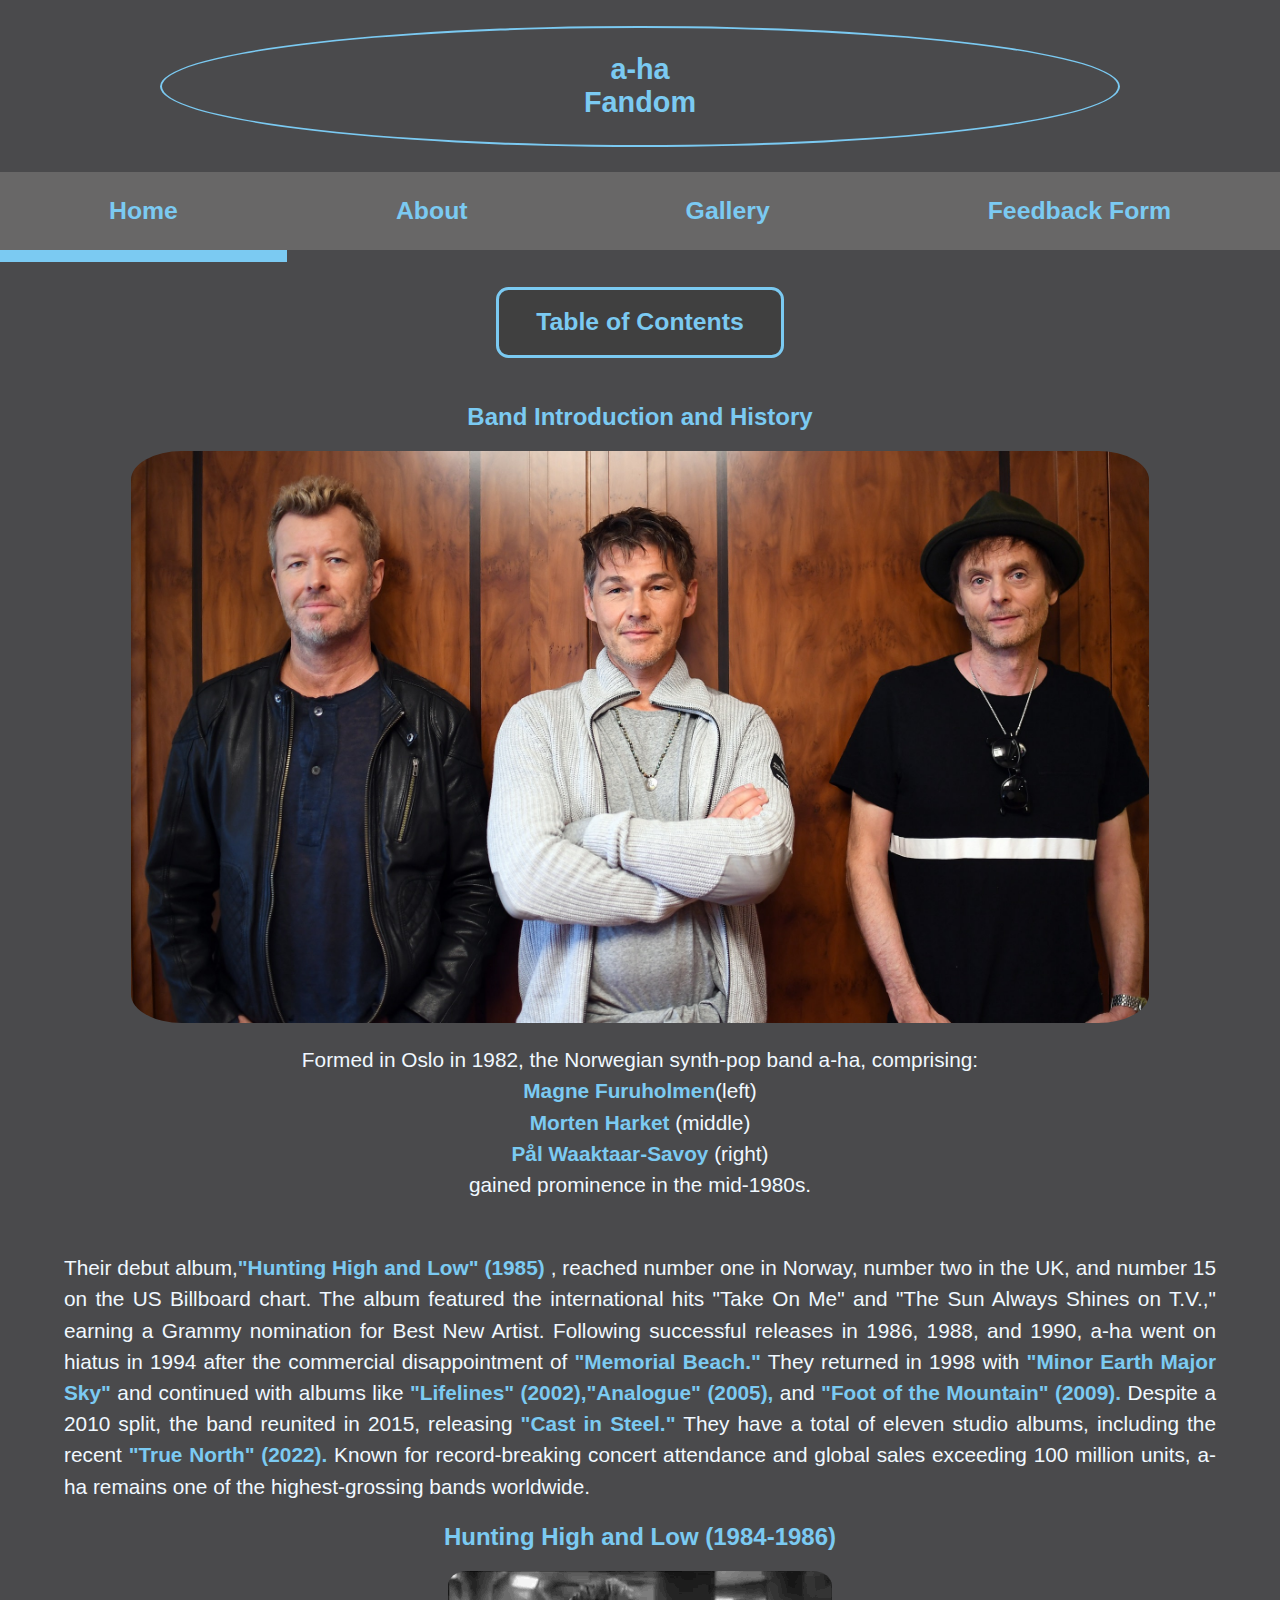
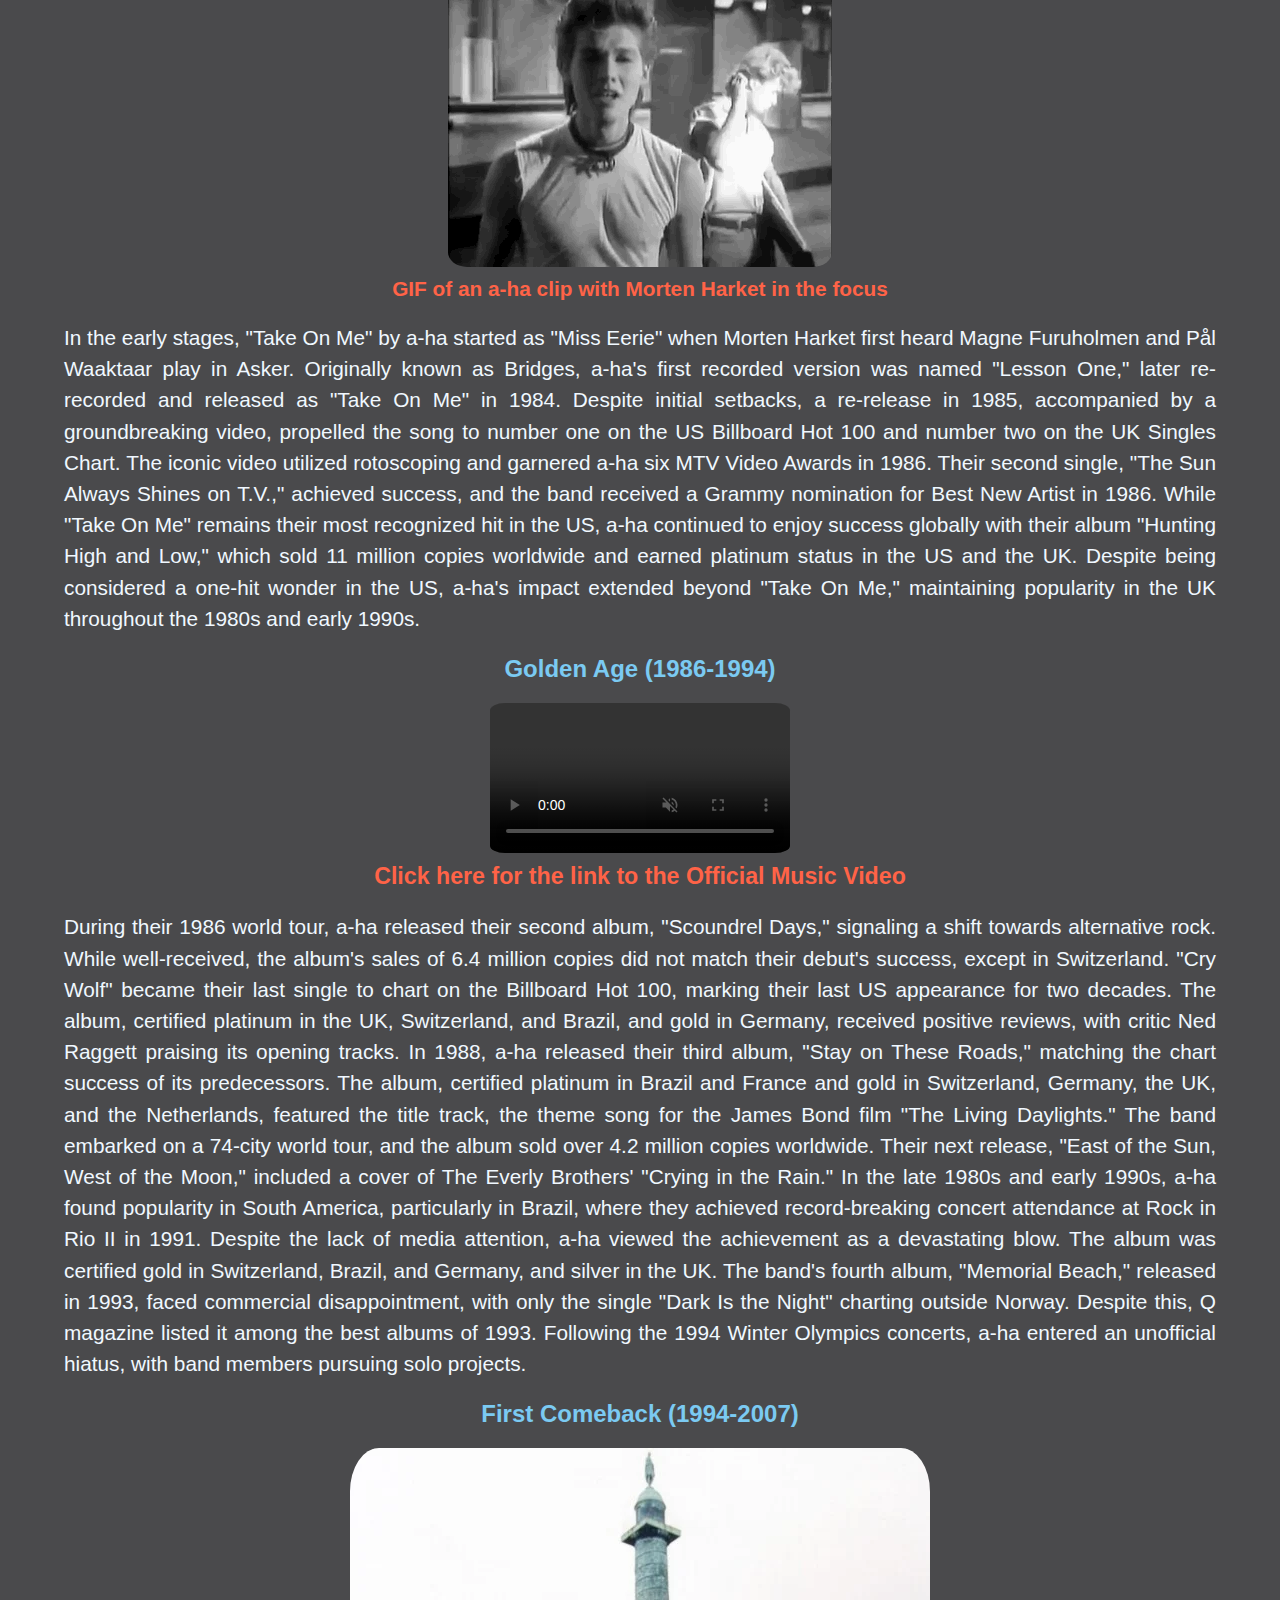
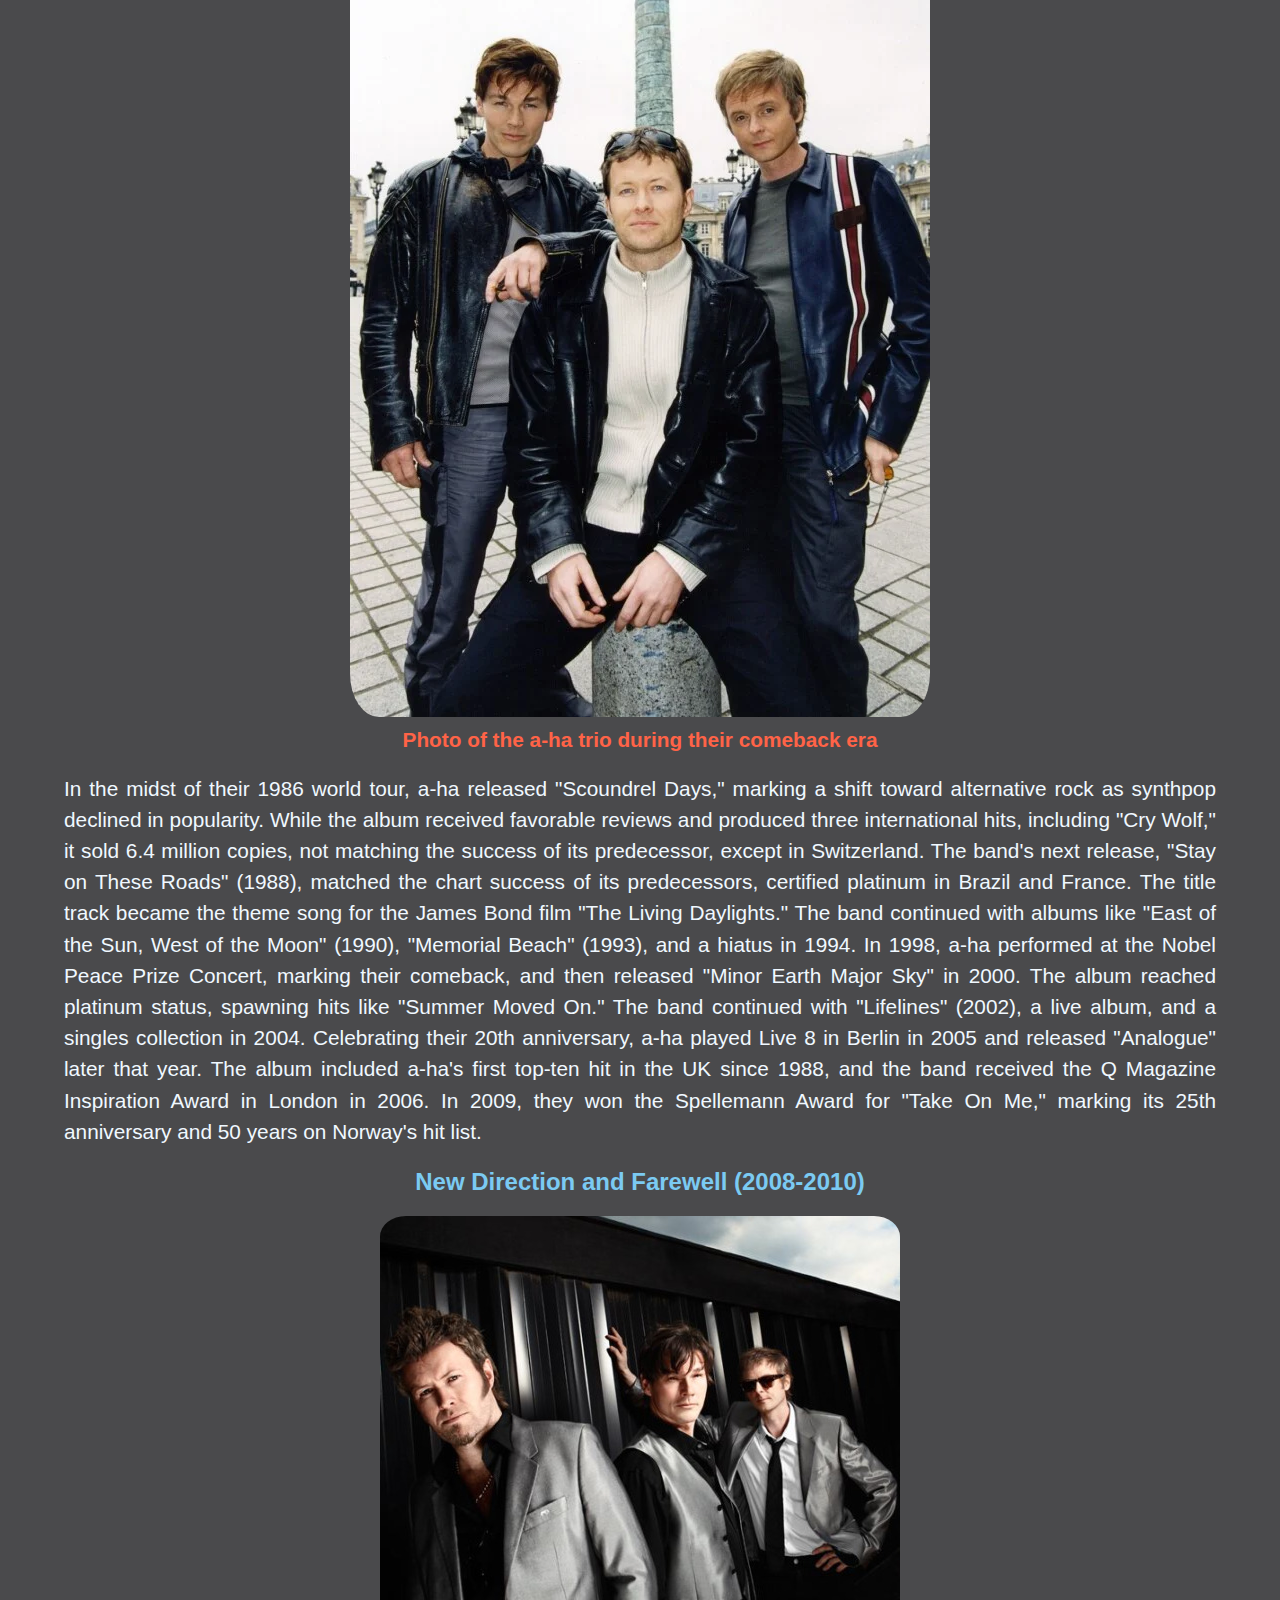
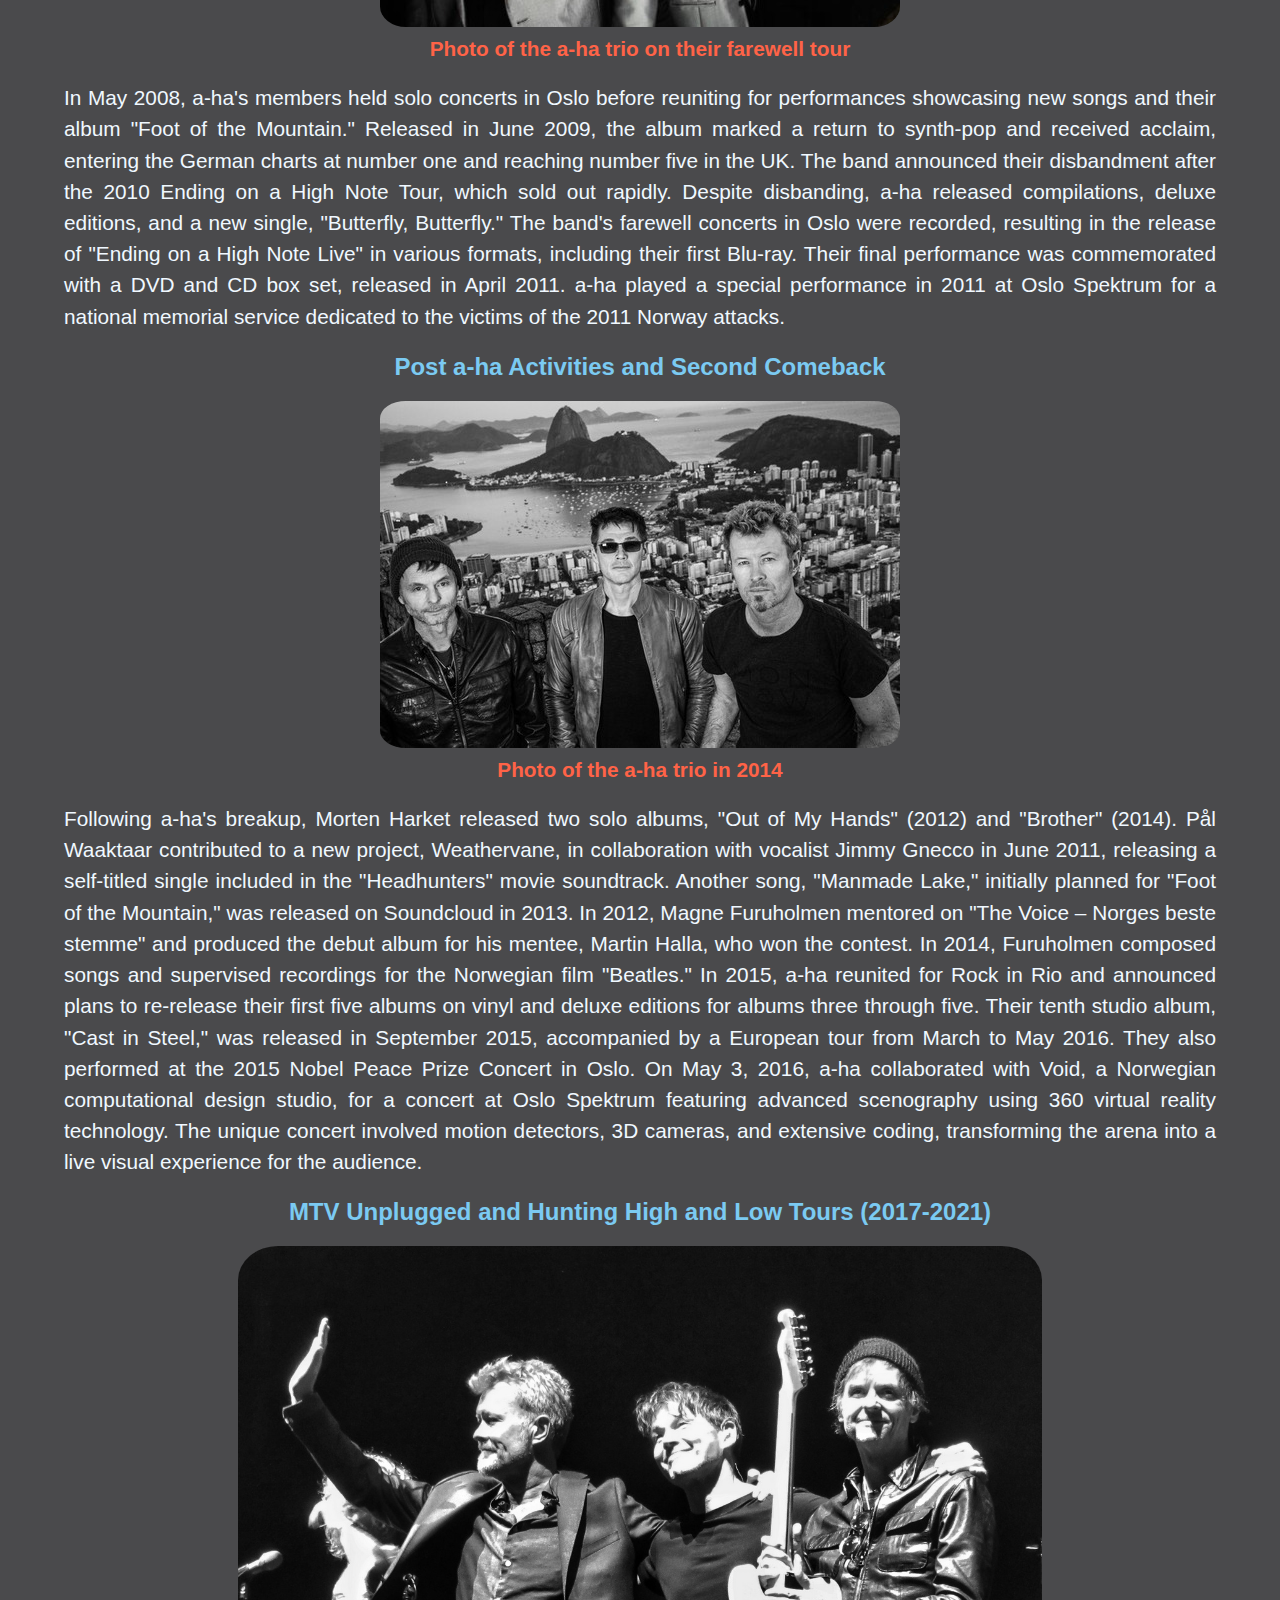
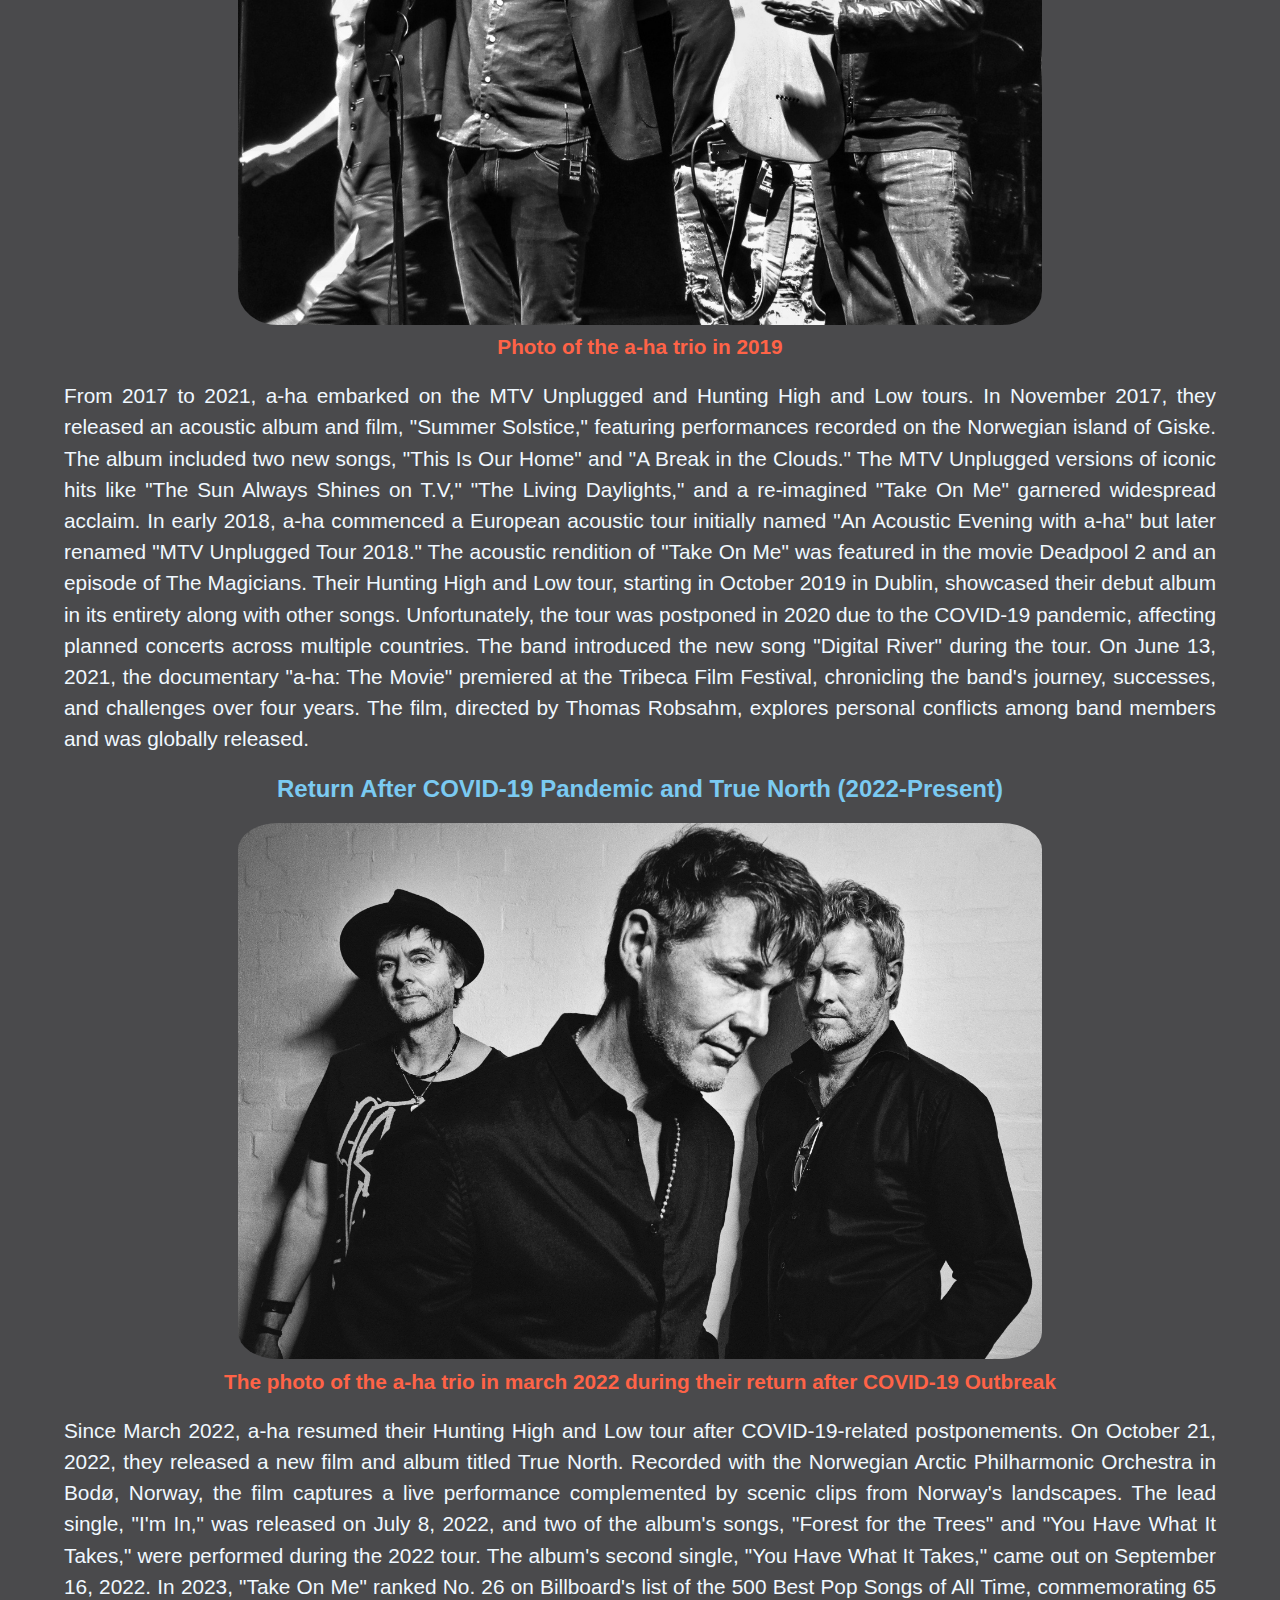
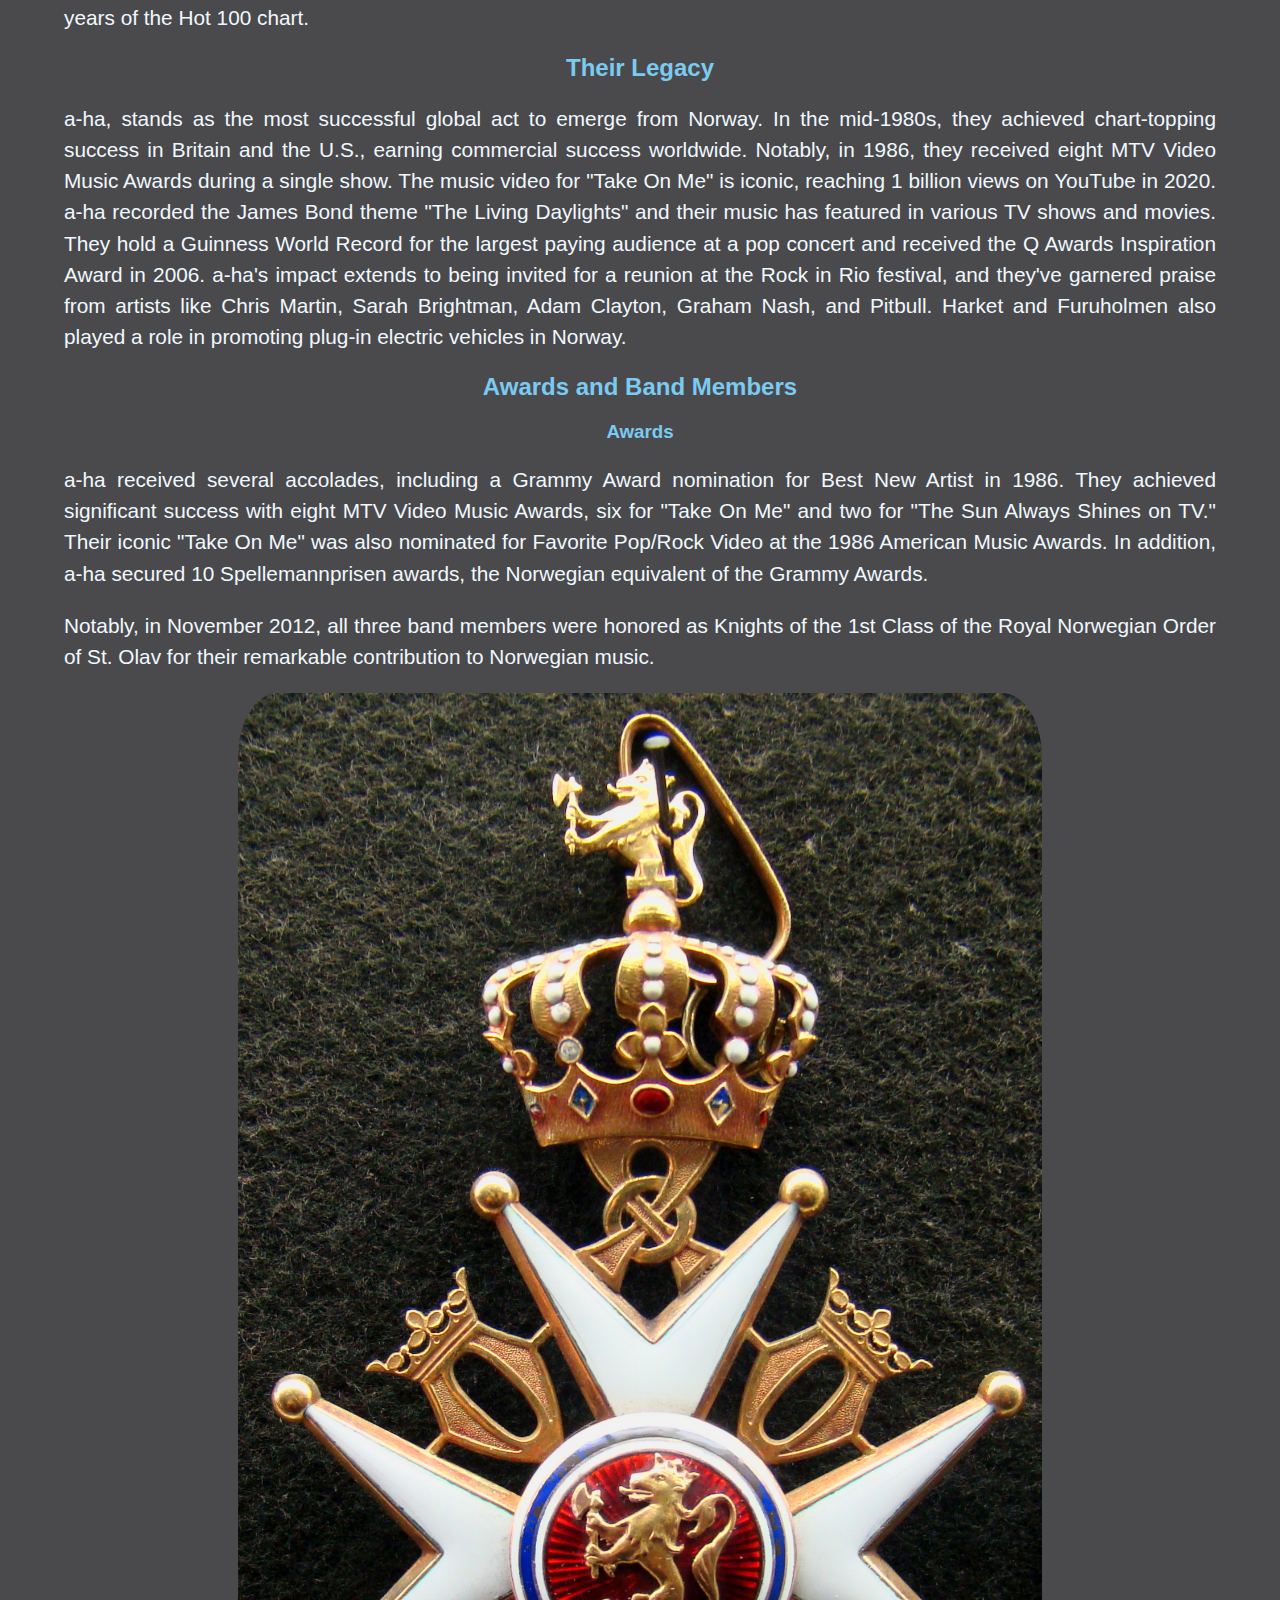
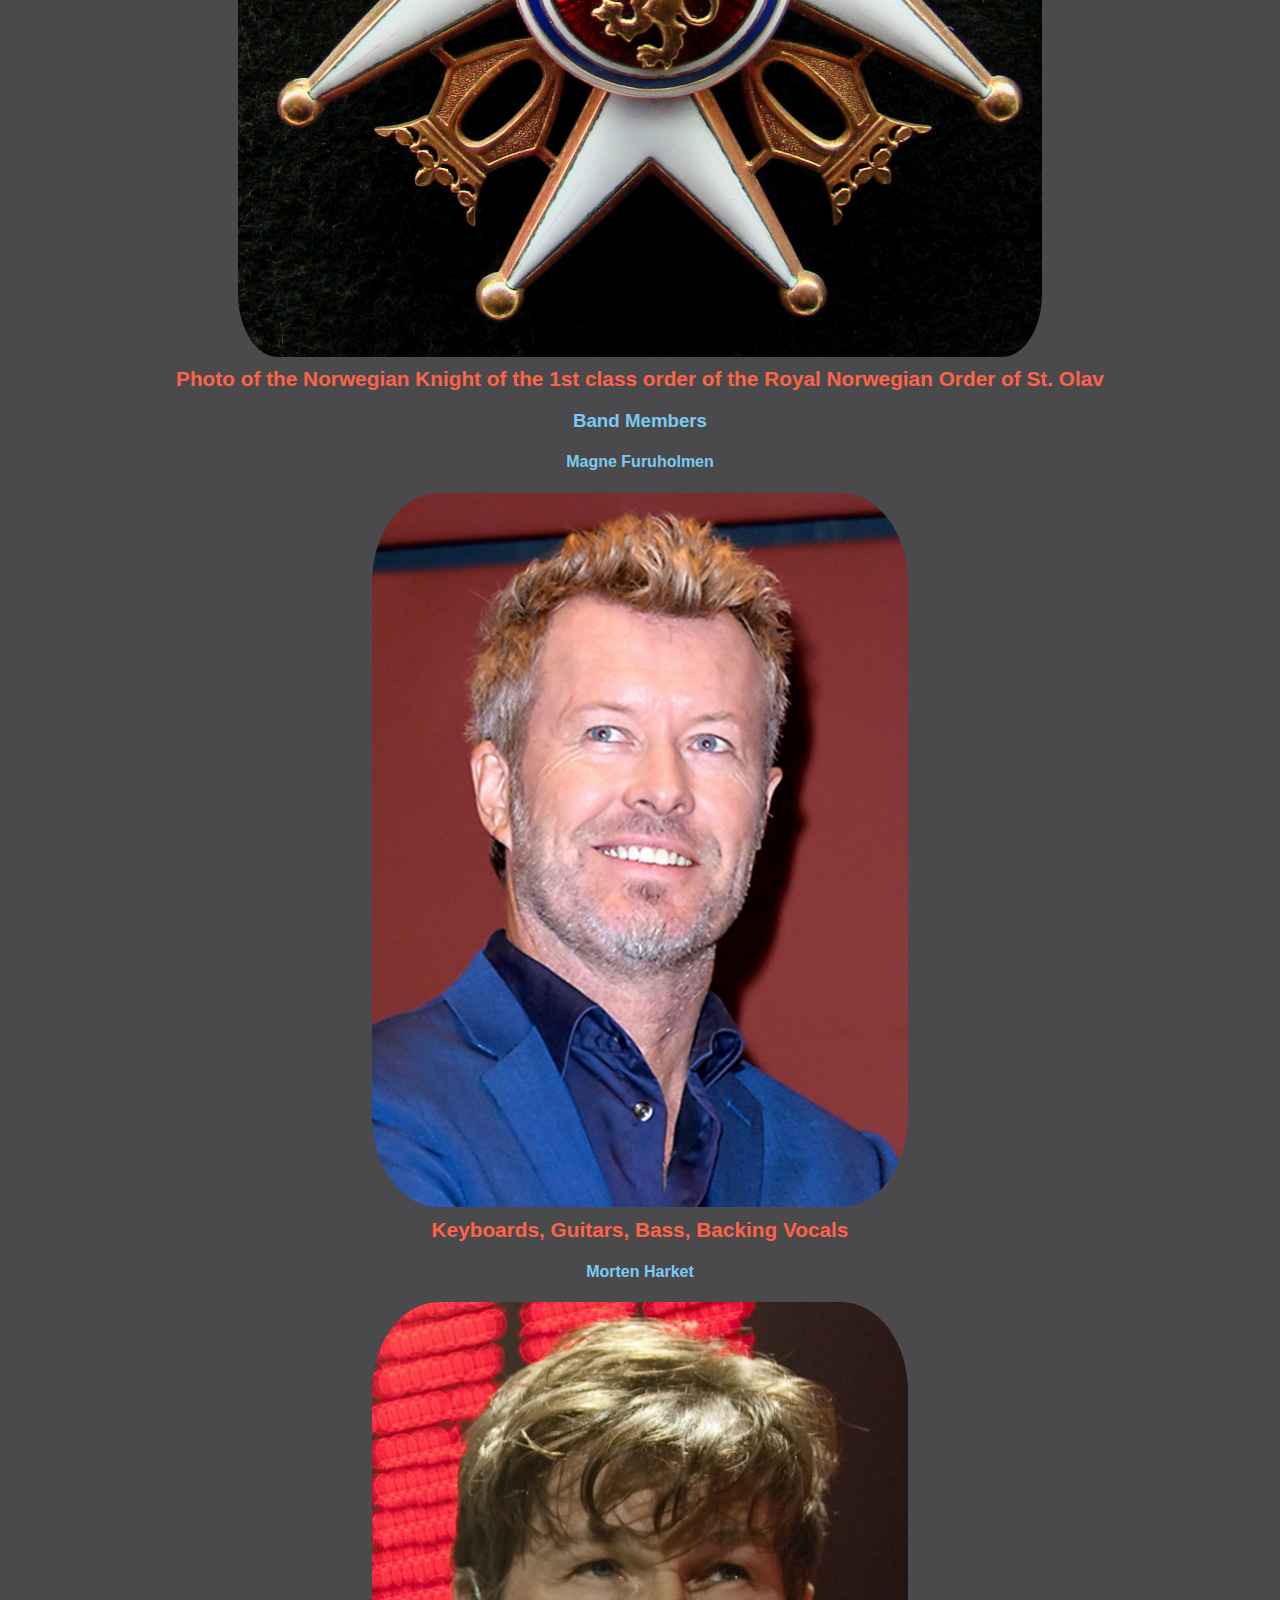
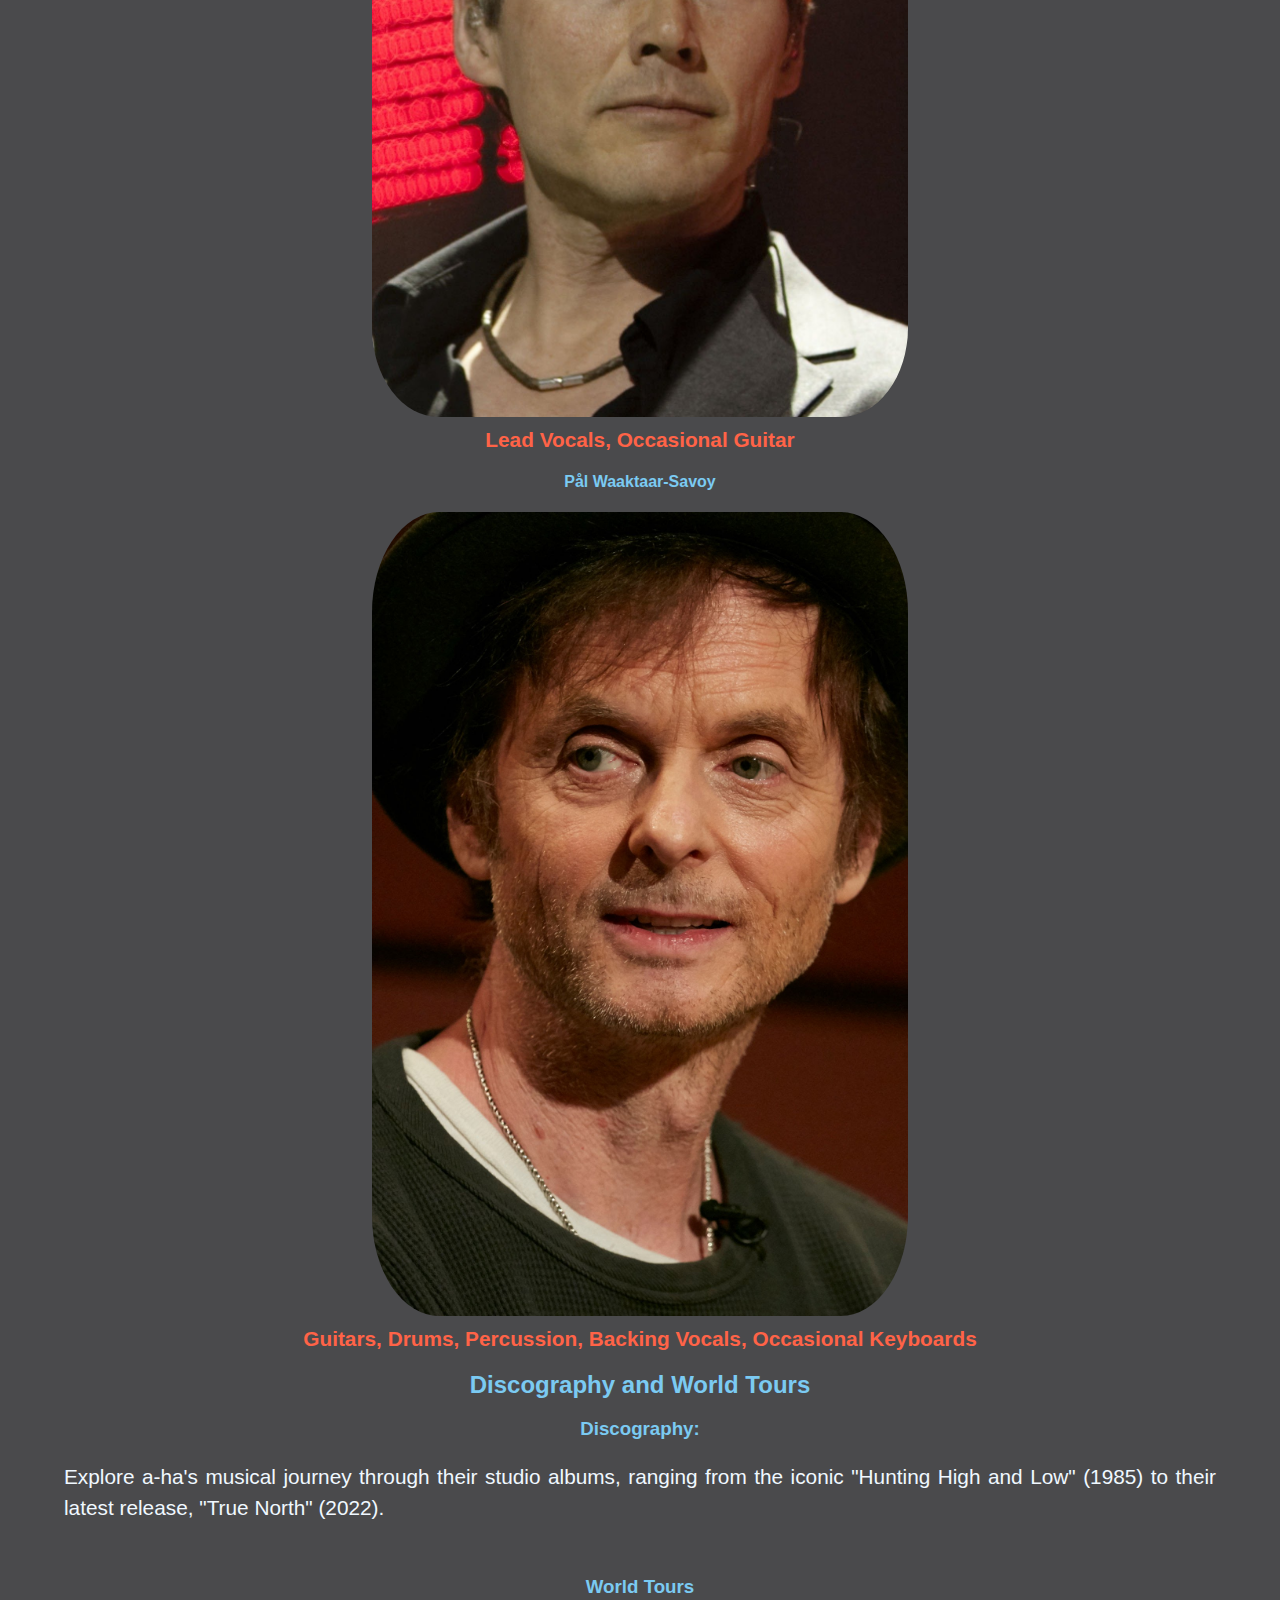
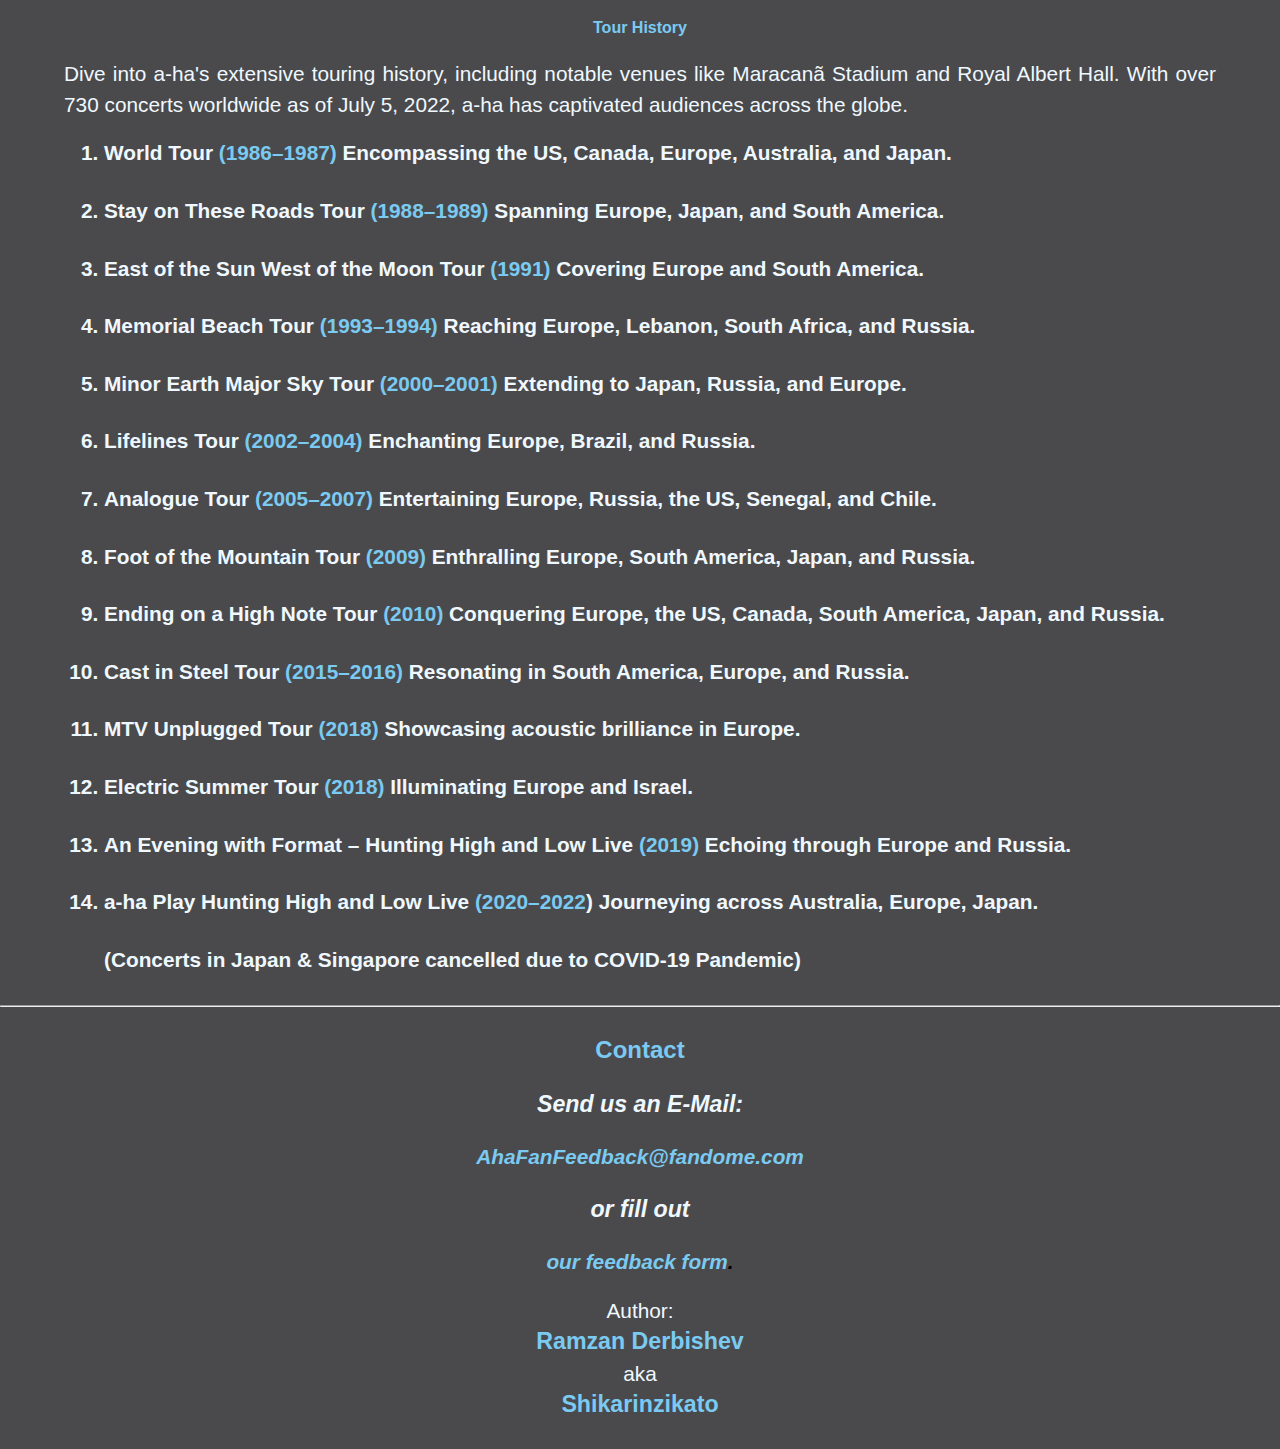
==== index.html @ fdcc3f65 "finished about.html" ====
<!DOCTYPE html>
<html lang="en">

<head>
    <meta charset="UTF-8">
    <meta lang="en" name="viewport" content="width=device-width, initial-scale=1.0">

    <meta name="title" content="a-ha Fandom">
    <meta name="description"
        content="Your best source for everything a-ha related, legacy, tour dates, discography, and more!">
    <meta name="keywords" content="a-ha, Magne Furuholmen, Morten Harket, Pål Waaktaar-Savoy, Band, Norway, Music, Pop, Rock,
        Synth-pop, New Wave, MTV Unplugged, Hunting High and Low, Memorial Beach, Minor Earth Major Sky,
        Lifelines, Analogue, Foot of the Mountain, Cast in Steel, True North, Take On Me">
    <meta name="author" content="Ramzan Derbishev (aka Shikarinzikato)">

    <title>a-ha Fandom</title>
    <link rel="icon" type="image/x-icon" href="assets/images-videos/icon-512.png">
    <link rel="stylesheet" href="assets/css/style.css">
</head>

<body>
    <!-- Header, i.e., content that appears on every single page, like the navbar below -->
    <header>
        <h1><b>a-ha</b><br>Fandom</h1>
        <nav class="navbar" aria-label="Main navigation menu with options: Home, About, Gallery, Feedback Form">
            <ul>
                <li><a href="index.html" id="active-nav-section">Home</a></li>
                <li><a href="about.html">About</a></li>
                <li><a href="gallery.html">Gallery</a></li>
                <li><a href="feedback-form.html">Feedback Form</a></li>
            </ul>
        </nav>
    </header>

    <main>
        <section class="dropdown" aria-label="Table of Contents dropdown menu">
            <button>Table of Contents</button>
            <div class="content">
                <a aria-label="Takes user to the Hunting High and Low section on the same page"
                    href="#hunting-hign-and-low">Hunting High and Low (1984-1986)</a>
                <a aria-label="Takes user to the Golden Age section on the same page" href="#golden-age">Golden Age
                    (1986-1994)</a>
                <a aria-label="Takes user to the First Comeback section on the same page" href="#first-comeback">First
                    Comeback (1994-2007)</a>
                <a aria-label="Takes user to the New Direction and Farewell section on the same page"
                    href="#new-direction-and-farewell">New Direction and Farewell (2008-2010)</a>
                <a aria-label="Takes user to the Post a-ha Activities and Second Comeback section on the same page"
                    href="#post-a-ha-activities-and-second-comeback">Post a-ha Activities and Second Comeback</a>
                <a aria-label="Takes user to the MTV Unplugged and Hunting High and Low Tours section on the same page"
                    href="#mtv-unplugged-and-hunting-high-and-low-tours">MTV Unplugged and Hunting High and Low Tours
                    (2017-2021)</a>
                <a aria-label="Takes user to the Return After COVID-19 Pandemic and True North section on the same page"
                    href="#return-after-covid19-pandemic">Return After COVID-19 Pandemic and True North
                    (2022-Present)</a>
                <a aria-label="Takes user to the Their Legacy section on the same page" href="#their-legacy">Their
                    Legacy</a>
                <a aria-label="Takes user to the Awards and Band Members section on the same page"
                    href="#awards-band-members">Awards and Band Members</a>
                <a aria-label="Takes user to the Discography and World Tours section on the same page"
                    href="#discography">Discography and World Tours</a>
                <a aria-label="Takes user to the Feedback and Contact Us section on the same page"
                    href="#contact">Feedback |
                    Contact Us</a>
            </div>
        </section>

        <section id="band-introduction-and-history" aria-labelledby="band-introduction-and-history-heading">
            <h2 id="band-introduction-and-history-heading">Band Introduction and History</h2>
            <figure>
                <img id="hero-band-photo" src="assets/images-videos/hero-band-photo.jpg"
                    alt="Photo of the a-ha trio, left: Magne Furuholmen, middle: Morten Harket, right: Pål Waaktaar-Savoy">
                <!-- No Figcaption since intro text is right below -->
            </figure>
            <p id="intro-text">
                Formed in Oslo in 1982, the Norwegian synth-pop band a-ha, comprising: <br>
                <a aria-label="Takes user to photo of magne furuholmen, on the same page" class="band-member-name-top"
                    href="#m-furuholmen">Magne Furuholmen</a>(left)<br>
                <a aria-label="Takes user to photo of morten harket, on the same page" class="band-member-name-top"
                    href="#m-harket">Morten Harket</a> (middle) <br>
                <a aria-label="Takes user to photo of pål waaktaar-savoy, on the same page" class="band-member-name-top"
                    href="#p-savoy">Pål Waaktaar-Savoy</a> (right)<br>
                gained prominence in the mid-1980s. <br><br>

            <p>Their debut album,<a aria-label="Opens a new tab to the hunting high and low playlist on youtube"
                    href="https://www.youtube.com/watch?v=HzdD8kbDzZA&list=OLAK5uy_ldg_UUKSKemf6g6lkAFu2ZLVFd5_u-N_Q"
                    target="_blank">"Hunting High and Low" (1985)</a>
                , reached number one in Norway, number two in the UK,
                and number 15 on the US Billboard
                chart. The album featured the international hits "Take On Me" and "The Sun Always Shines on T.V.,"
                earning a Grammy nomination for Best New Artist.

                Following successful releases in 1986, 1988, and 1990, a-ha went on hiatus in 1994 after the commercial
                disappointment of <a aria-label="Opens the youtube playlist for Memorial Beach in a new tab"
                    href="https://www.youtube.com/watch?v=kf_tvVK5uI4&list=OLAK5uy_lDH9PxDqAMO5YFRMeQUTQaC6g1Ip97zcM"
                    target="_blank">"Memorial
                    Beach."</a>
                They returned in 1998 with <a aria-label="Opens a new tab to Minor Earth Major Sky playlist on youtube"
                    href="https://www.youtube.com/watch?v=qc9yVb2iZoI&list=PL1veRMK0Ei9mA5qVaaU6HCx0op-dza4lU"
                    target="_blank">"Minor
                    Earth Major Sky"</a> and continued
                with albums like <a aria-label="opens the youtube playlist for Lifelines in a new tab"
                    href="https://www.youtube.com/watch?v=rau-WM3qWwk&list=PL1veRMK0Ei9kXlVQdKo0TmRTWPMaMfXIR"
                    target="_blank">"Lifelines"
                    (2002),</a><a aria-label="Opens a new tab to the Analogue playlist on youtube"
                    href="https://www.youtube.com/watch?v=72Dbik97ycs&list=PLCd52J6eCO4KSuer4y6pksFVZ07vYSLkv"
                    target="_blank">"Analogue"
                    (2005),</a> and <a aria-label="opens a new tab to foot of the mountain playlist on youtube"
                    href="https://www.youtube.com/watch?v=RJTw4R8E26o&list=PLNPGM2D7aODeaX5H7-jxUFh-UcQT9KjaL"
                    target="_blank">"Foot of
                    the Mountain" (2009).</a> Despite a
                2010 split, the band reunited in 2015, releasing <a
                    aria-label="opens a new tab to the playlist for cast in steel on youtube"
                    href="https://www.youtube.com/watch?v=xcdfHel4ppw&list=PLNPGM2D7aODcFASf3JkrNnfLJsduqzVXt"
                    target="_blank">"Cast in
                    Steel."</a> They have a total of eleven studio
                albums, including the recent <a aria-label="opens a new tab to the playlist for true north on youtube"
                    href="https://www.youtube.com/watch?v=FdSbN5dN5_8&list=PL67cMGyeB5sGg9-1QKcXFs9w5hfhp15E7"
                    target="_blank">"True North"
                    (2022).</a> Known for record-breaking concert attendance and
                global sales exceeding 100 million units, a-ha remains one of the highest-grossing bands worldwide.</p>
            </p>
        </section>

        <section id="hunting-hign-and-low" aria-labelledby="hunting-high-and-low-heading">
            <h2 id="hunting-high-and-low-heading">Hunting High and Low (1984-1986)</h2>
            <figure>
                <img class="main-section-media" src="assets/images-videos/a-ha-gif.gif"
                    alt="GIF of an a-ha clip with Morten Harket in the focus">
                <figcaption>GIF of an a-ha clip with Morten Harket in the focus</figcaption>
            </figure>

            <p>
                In the early stages, "Take On Me" by a-ha started as "Miss Eerie" when Morten Harket first heard
                Magne Furuholmen and Pål Waaktaar play in Asker. Originally known as Bridges, a-ha's first recorded
                version was named "Lesson One," later re-recorded and released as "Take On Me" in 1984. Despite initial
                setbacks, a re-release in 1985, accompanied by a groundbreaking video, propelled the song to number one
                on the US Billboard Hot 100 and number two on the UK Singles Chart.

                The iconic video utilized rotoscoping and garnered a-ha six MTV Video Awards in 1986. Their second
                single, "The Sun Always Shines on T.V.," achieved success, and the band received a Grammy nomination for
                Best New Artist in 1986. While "Take On Me" remains their most recognized hit in the US, a-ha continued
                to enjoy success globally with their album "Hunting High and Low," which sold 11 million copies
                worldwide and earned platinum status in the US and the UK. Despite being considered a one-hit wonder in
                the US, a-ha's impact extended beyond "Take On Me," maintaining popularity in the UK throughout the
                1980s and early 1990s.
            </p>
        </section>

        <section id="golden-age" aria-labelledby="golden-age-heading">
            <h2 id="golden-age-heading">Golden Age (1986-1994)</h2>
            <figure id="a-ha-fig-align-center">
                <video id="a-ha-video" src="assets/images-videos/a-ha-video.mp4"
                    aria-label="Official Music Video for Take On Me" controls muted></video>
                <figcaption>
                    <a aria-label="Opens take on me official music video in a new tab" id="take-on-me-youtube-link"
                        href="https://youtu.be/djV11Xbc914?si=SEetfXaRMQ5hoC4f" target="_blank">
                        Click here for the link to the Official Music Video</a>
                </figcaption>
            </figure>

            <p>
                During their 1986 world tour, a-ha released their second album, "Scoundrel
                Days," signaling a shift towards alternative rock. While well-received, the album's sales of 6.4 million
                copies did not match their debut's success, except in Switzerland. "Cry Wolf" became their last single
                to chart on the Billboard Hot 100, marking their last US appearance for two decades. The album,
                certified platinum in the UK, Switzerland, and Brazil, and gold in Germany, received positive reviews,
                with critic Ned Raggett praising its opening tracks.

                In 1988, a-ha released their third album, "Stay on These Roads," matching the chart success of its
                predecessors. The album, certified platinum in Brazil and France and gold in Switzerland, Germany, the
                UK, and the Netherlands, featured the title track, the theme song for the James Bond film "The Living
                Daylights." The band embarked on a 74-city world tour, and the album sold over 4.2 million copies
                worldwide.

                Their next release, "East of the Sun, West of the Moon," included a cover of The Everly Brothers'
                "Crying in the Rain." In the late 1980s and early 1990s, a-ha found popularity in South America,
                particularly in Brazil, where they achieved record-breaking concert attendance at Rock in Rio II in
                1991. Despite the lack of media attention, a-ha viewed the achievement as a devastating blow. The album
                was certified gold in Switzerland, Brazil, and Germany, and silver in the UK.

                The band's fourth album, "Memorial Beach," released in 1993, faced commercial disappointment, with only
                the single "Dark Is the Night" charting outside Norway. Despite this, Q magazine listed it among the
                best albums of 1993. Following the 1994 Winter Olympics concerts, a-ha entered an unofficial hiatus,
                with band members pursuing solo projects.
            </p>
        </section>

        <section id="first-comeback" aria-labelledby="first-comeback-heading">
            <h2 id="first-comeback-heading">First Comeback (1994-2007)</h2>
            <figure>
                <img class="main-section-media" src="assets/images-videos/a-ha-comeback-tour-photo.webp"
                    alt="Photo of the a-ha trio during their comeback era">
                <figcaption>Photo of the a-ha trio during their comeback era</figcaption>
            </figure>

            <p>
                In the midst of their 1986 world tour, a-ha released "Scoundrel Days," marking a shift toward
                alternative rock as synthpop declined in popularity. While the album received favorable reviews and
                produced three international hits, including "Cry Wolf," it sold 6.4 million copies, not matching the
                success of its predecessor, except in Switzerland. The band's next release, "Stay on These Roads"
                (1988), matched the chart success of its predecessors, certified platinum in Brazil and France. The
                title track became the theme song for the James Bond film "The Living Daylights." The band continued
                with albums like "East of the Sun, West of the Moon" (1990), "Memorial Beach" (1993), and a hiatus in
                1994.

                In 1998, a-ha performed at the Nobel Peace Prize Concert, marking their comeback, and then released
                "Minor Earth Major Sky" in 2000. The album reached platinum status, spawning hits like "Summer Moved
                On." The band continued with "Lifelines" (2002), a live album, and a singles collection in 2004.
                Celebrating their 20th anniversary, a-ha played Live 8 in Berlin in 2005 and released "Analogue" later
                that year. The album included a-ha's first top-ten hit in the UK since 1988, and the band received the Q
                Magazine Inspiration Award in London in 2006. In 2009, they won the Spellemann Award for "Take On Me,"
                marking its 25th anniversary and 50 years on Norway's hit list.
            </p>
        </section>


        <section id="new-direction-and-farewell" aria-labelledby="new-direction-and-farewell-heading">
            <h2 id="new-direction-and-farewell-heading">New Direction and Farewell (2008-2010)</h2>
            <figure>
                <img class="main-section-media" src="assets/images-videos/a-ha-farewell-tour-photo.jpg"
                    alt="Photo of the a-ha trio on their farewell tour">
                <figcaption>Photo of the a-ha trio on their farewell tour</figcaption>
            </figure>
            <p>
                In May 2008, a-ha's members held solo concerts in Oslo before reuniting for performances showcasing new
                songs and their album "Foot of the Mountain." Released in June 2009, the album marked a return to
                synth-pop and received acclaim, entering the German charts at number one and reaching number five in the
                UK. The band announced their disbandment after the 2010 Ending on a High Note Tour, which sold out
                rapidly. Despite disbanding, a-ha released compilations, deluxe editions, and a new single, "Butterfly,
                Butterfly." The band's farewell concerts in Oslo were recorded, resulting in the release of "Ending on a
                High Note Live" in various formats, including their first Blu-ray. Their final performance was
                commemorated with a DVD and CD box set, released in April 2011. a-ha played a special performance in
                2011 at Oslo Spektrum for a national memorial service dedicated to the victims of the 2011 Norway
                attacks.
            </p>
        </section>

        <section id="post-a-ha-activities-and-second-comeback"
            aria-labelledby="post-a-ha-activities-and-second-comeback-heading">
            <h2 id="post-a-ha-activities-and-second-comeback-heading">Post a-ha Activities and Second Comeback</h2>
            <figure>
                <img class="main-section-media" src="assets/images-videos/a-ha-trio-2014.jpg"
                    alt="Photo of the a-ha trio in 2014">
                <figcaption>Photo of the a-ha trio in 2014</figcaption>
            </figure>

            <p>
                Following a-ha's breakup, Morten Harket released two solo albums, "Out of My Hands" (2012) and "Brother"
                (2014). Pål Waaktaar contributed to a new project, Weathervane, in collaboration with vocalist Jimmy
                Gnecco in June 2011, releasing a self-titled single included in the "Headhunters" movie soundtrack.
                Another song, "Manmade Lake," initially planned for "Foot of the Mountain," was released on Soundcloud
                in 2013. In 2012, Magne Furuholmen mentored on "The Voice – Norges beste stemme" and produced the debut
                album for his mentee, Martin Halla, who won the contest. In 2014, Furuholmen composed songs and
                supervised recordings for the Norwegian film "Beatles."

                In 2015, a-ha reunited for Rock in Rio and announced plans to re-release their first five albums on
                vinyl and deluxe editions for albums three through five. Their tenth studio album, "Cast in Steel," was
                released in September 2015, accompanied by a European tour from March to May 2016. They also performed
                at the 2015 Nobel Peace Prize Concert in Oslo. On May 3, 2016, a-ha collaborated with Void, a Norwegian
                computational design studio, for a concert at Oslo Spektrum featuring advanced scenography using 360
                virtual reality technology. The unique concert involved motion detectors, 3D cameras, and extensive
                coding, transforming the arena into a live visual experience for the audience.
            </p>
        </section>

        <section id="mtv-unplugged-and-hunting-high-and-low-tours"
            aria-labelledby="mtv-unplugged-and-hunting-high-and-low-tours-heading">
            <h2 id="mtv-unplugged-and-hunting-high-and-low-tours-heading">MTV Unplugged and Hunting High and Low Tours
                (2017-2021)</h2>
            <figure>
                <img class="main-section-media" src="assets/images-videos/a-ha-trio-2019.jpg"
                    alt="Photo of the a-ha trio in 2019">
                <figcaption>Photo of the a-ha trio in 2019</figcaption>
            </figure>
            <p>
                From 2017 to 2021, a-ha embarked on the MTV Unplugged and Hunting High and Low tours. In November 2017,
                they released an acoustic album and film, "Summer Solstice," featuring performances recorded on the
                Norwegian island of Giske. The album included two new songs, "This Is Our Home" and "A Break in the
                Clouds." The MTV Unplugged versions of iconic hits like "The Sun Always Shines on T.V," "The Living
                Daylights," and a re-imagined "Take On Me" garnered widespread acclaim.

                In early 2018, a-ha commenced a European acoustic tour initially named "An Acoustic Evening with a-ha"
                but later renamed "MTV Unplugged Tour 2018." The acoustic rendition of "Take On Me" was featured in the
                movie Deadpool 2 and an episode of The Magicians.

                Their Hunting High and Low tour, starting in October 2019 in Dublin, showcased their debut album in its
                entirety along with other songs. Unfortunately, the tour was postponed in 2020 due to the COVID-19
                pandemic, affecting planned concerts across multiple countries. The band introduced the new song
                "Digital River" during the tour.

                On June 13, 2021, the documentary "a-ha: The Movie" premiered at the Tribeca Film Festival, chronicling
                the band's journey, successes, and challenges over four years. The film, directed by Thomas Robsahm,
                explores personal conflicts among band members and was globally released.
            </p>
        </section>

        <section id="return-after-covid19-pandemic" aria-labelledby="return-after-covid19-pandemic-heading">
            <h2 id="return-after-covid19-pandemic-heading">Return After COVID-19 Pandemic and True North (2022-Present)
            </h2>
            <figure>
                <img class="main-section-media" src="assets/images-videos/a-ha-trio-2022.jpg"
                    alt="The photo of the a-ha trio in march 2022 during their return after COVID-19 Outbreak">
                <figcaption>The photo of the a-ha trio in march 2022 during their return after COVID-19 Outbreak
                </figcaption>
            </figure>

            <p>
                Since March 2022, a-ha resumed their Hunting High and Low tour after COVID-19-related postponements. On
                October 21, 2022, they released a new film and album titled True North. Recorded with the Norwegian
                Arctic Philharmonic Orchestra in Bodø, Norway, the film captures a live performance complemented by
                scenic clips from Norway's landscapes. The lead single, "I'm In," was released on July 8, 2022, and two
                of the album's songs, "Forest for the Trees" and "You Have What It Takes," were performed during the
                2022 tour. The album's second single, "You Have What It Takes," came out on September 16, 2022. In 2023,
                "Take On Me" ranked No. 26 on Billboard's list of the 500 Best Pop Songs of All Time, commemorating 65
                years of the Hot 100 chart.
            </p>
        </section>

        <section id="their-legacy" aria-labelledby="their-legacy-heading">
            <h2 id="their-legacy-heading">Their Legacy</h2>

            <p>
                a-ha, stands as the most successful global act to emerge from Norway. In the mid-1980s, they achieved
                chart-topping success in Britain and the U.S., earning commercial success worldwide. Notably, in 1986,
                they received eight MTV Video Music Awards during a single show. The music video for "Take On Me" is
                iconic, reaching 1 billion views on YouTube in 2020. a-ha recorded the James Bond theme "The Living
                Daylights" and their music has featured in various TV shows and movies. They hold a Guinness World
                Record for the largest paying audience at a pop concert and received the Q Awards Inspiration Award in
                2006. a-ha's impact extends to being invited for a reunion at the Rock in Rio festival, and they've
                garnered praise from artists like Chris Martin, Sarah Brightman, Adam Clayton, Graham Nash, and Pitbull.
                Harket and Furuholmen also played a role in promoting plug-in electric vehicles in Norway.
            </p>
        </section>

        <section id="awards-band-members" aria-labelledby="awards-band-members-heading">
            <h2 id="awards-band-members-heading">Awards and Band Members</h2>
            <article>
                <h3>Awards</h3>
                <p>
                    a-ha received several accolades, including a Grammy Award nomination for Best New Artist in 1986.
                    They
                    achieved significant success with eight MTV Video Music Awards, six for "Take On Me" and two for
                    "The
                    Sun Always Shines on TV." Their iconic "Take On Me" was also nominated for Favorite Pop/Rock Video
                    at
                    the 1986 American Music Awards. In addition, a-ha secured 10 Spellemannprisen awards, the Norwegian
                    equivalent of the Grammy Awards.
                </p>
                <p>
                    Notably, in November 2012, all three band members were honored as Knights of the 1st Class of the
                    Royal
                    Norwegian Order of St. Olav for their remarkable contribution to Norwegian music.
                </p>
                <figure>
                    <img class="main-section-media" src="assets/images-videos/Cross_Norwegian_Order_of_St._Olav.jpg"
                        alt="Photo of the Norwegian Knight of the 1st class order of the Royal Norwegian Order of St. Olav">
                    <figcaption>Photo of the Norwegian Knight of the 1st class order of the Royal Norwegian Order of St.
                        Olav</figcaption>
                </figure>
            </article>
        </section>

        <!-- 'article' tag used instead of 'section' because each band member's information is separate i.e., self-contained, content that makes sense on it`s own and isn`t a "baby" of or i.e., reliant/dependant on surrounding information. -->

        <section id="band-members">
            <h3 id="band-members-heading">Band Members</h3>
            <article aria-labelledby="m-furuholmen-heading">
                <h4 id="m-furuholmen-heading">Magne Furuholmen</h4>
                <figure>
                    <img class="band-member-img" src="assets/images-videos/magne-furuholmen.jpg"
                        alt="Photo of Magne Furuholmen">
                    <figcaption class="singer-description">
                        Keyboards, Guitars, Bass, Backing Vocals <br>
                    </figcaption>
                </figure>
            </article>

            <article aria-labelledby="m-harket-heading">
                <h4 id="m-harket-heading">Morten Harket</h4>
                <figure>
                    <img class="band-member-img" src="assets/images-videos/Morten-Harket.jpg"
                        alt="Photo of Morten Harket">
                    <figcaption class="singer-description">
                        Lead Vocals, Occasional Guitar <br>
                    </figcaption>
                </figure>
            </article>

            <article aria-labelledby="p-savoy-heading">
                <h4 id="p-savoy-heading">Pål Waaktaar-Savoy</h4>
                <figure>
                    <img class="band-member-img" src="assets/images-videos/p.savoy.jpg"
                        alt="Photo of Pål Waaktaar-Savoy">
                    <figcaption class="singer-description">
                        Guitars, Drums, Percussion, Backing Vocals, Occasional Keyboards
                    </figcaption>
                </figure>
            </article>
        </section>

        <section id="discography" aria-labelledby="discography-heading">
            <h2 id="discography-heading">Discography and World Tours</h2>
            <article aria-labelledby="discography-article-heading">
                <h3 id="discography-article-heading">Discography:</h3>
                <p>
                    Explore a-ha's musical journey through their studio albums, ranging from the iconic "Hunting High
                    and Low" (1985) to their latest release, "True North" (2022). <br><br>
                </p>
            </article>
        </section>

        <section aria-labelledby="tour-list-h3">
            <h3 id="tour-list-h3">World Tours</h3>
            <article aria-labelledby="tour-list">
                <h4 id="tour-list">Tour History</h4>
                <p>
                    Dive into a-ha's extensive touring history, including notable venues like Maracanã Stadium and
                    Royal
                    Albert Hall. With over 730 concerts worldwide as of July 5, 2022, a-ha has captivated audiences
                    across
                    the globe.
                </p>
            </article>
            <ol id="world-tour-ol">
                <li>World Tour <span class="world-tour-li-year-highlight">(1986–1987)</span> Encompassing the US,
                    Canada, Europe, Australia, and Japan.</li>

                <li>Stay on These Roads Tour <span class="world-tour-li-year-highlight">(1988–1989)</span> Spanning
                    Europe, Japan, and South America.</li>

                <li>East of the Sun West of the Moon Tour <span class="world-tour-li-year-highlight">(1991)</span>
                    Covering Europe and South America.</li>

                <li>Memorial Beach Tour <span class="world-tour-li-year-highlight">(1993–1994)</span> Reaching Europe,
                    Lebanon, South Africa, and Russia.</li>

                <li>Minor Earth Major Sky Tour <span class="world-tour-li-year-highlight">(2000–2001)</span> Extending
                    to Japan, Russia, and Europe.</li>

                <li>Lifelines Tour <span class="world-tour-li-year-highlight">(2002–2004)</span> Enchanting Europe,
                    Brazil, and Russia.</li>

                <li>Analogue Tour <span class="world-tour-li-year-highlight">(2005–2007)</span> Entertaining Europe,
                    Russia, the US, Senegal, and Chile.</li>

                <li>Foot of the Mountain Tour <span class="world-tour-li-year-highlight">(2009)</span> Enthralling
                    Europe, South America, Japan, and Russia.</li>

                <li>Ending on a High Note Tour <span class="world-tour-li-year-highlight">(2010)</span> Conquering
                    Europe, the US, Canada, South America, Japan, and Russia.</li>

                <li>Cast in Steel Tour <span class="world-tour-li-year-highlight">(2015–2016)</span> Resonating in South
                    America, Europe, and Russia.</li>

                <li>MTV Unplugged Tour <span class="world-tour-li-year-highlight">(2018)</span> Showcasing acoustic
                    brilliance in Europe.</li>

                <li>Electric Summer Tour <span class="world-tour-li-year-highlight">(2018)</span> Illuminating Europe
                    and Israel.</li>

                <li>An Evening with Format – Hunting High and Low Live <span
                        class="world-tour-li-year-highlight">(2019)</span> Echoing through Europe and Russia.</li>

                <li>a-ha Play Hunting High and Low Live <span class="world-tour-li-year-highlight">(2020–2022</span>)
                    Journeying across Australia, Europe, Japan.
                </li>
                <li class="world-tour-li-list-style-none">(Concerts in Japan & Singapore cancelled due to COVID-19
                    Pandemic)</li>
            </ol>
        </section>
    </main>
</body>

<hr>

<footer>
    <h2 id="contact">Contact</h2>
    <address class="contact-section-text">
        <p class="text-align-center">Send us an E-Mail:</p>
        <a aria-label="Opens default email app, to compose a new message."
            href="mailto:AhaFanFeedback@fandome.com">AhaFanFeedback@fandome.com</a><br>
        <p class="text-align-center">or fill out</p> <a aria-label="Takes user to our feedback form"
            href="feedback-form.html">our feedback form</a>.
    </address>
    <p class="text-align-center">
        Author:<br>
        <span class="footer-section-styling-author">Ramzan Derbishev</span>
        <br>
        aka
        <br>
        <span class="footer-section-styling-author">Shikarinzikato</span>
    </p>
</footer>

</html>
---- assets/css/style.css ----
/* default styling is set for mobile devices, based off of "galaxy fold" */

/* styles that are applied no matter what * */
* {
    font-family: Helvetica, Arial, sans-serif;
    background-color: rgb(74, 74, 76);
}

body {
    margin: 0%;
}

main {
    margin: 0% 5%;
}

h1 {
    text-align: center;
    color: rgb(123, 202, 242);
    margin: 2% 12.5%;
    padding: 2%;
    border: 0.1em solid rgb(123, 202, 242);
    border-radius: 50%;
    font-size: calc(1em + 1vw);
}

h2, h3, h4 {
    color: rgb(123, 202, 242);
    text-align: center;
}

/* navbar & dropdown styles */

.navbar ul {
    font-size: calc(0.75em + 1vw);
    list-style-type: none;
    padding: 0%;
    margin: 0%;
    overflow: hidden;
    display: flex;
}

.navbar a {
    color: rgb(123, 202, 242);
    background-color: rgb(104, 103, 103);
    font-weight: bold;
    text-decoration: none;
    padding: 1em 0.85em;
    display: block;
    text-align: center;
}


/* prettier with a border */
.navbar a:hover {
    background-color: rgb(26, 26, 26);
    border-bottom-left-radius: 25%;
    border-bottom-right-radius: 25%;
}

.navbar li {
    flex-grow: 1;
}

#active-nav-section {
    border-bottom: 0.5em solid rgb(123, 202, 242);
}

/* dropdown menu styles */

.dropdown {
    display: flex;
    flex-direction: column;
    justify-content: center;
    align-items: center;
    position: relative;
}

.dropdown button {
    background-color: hsl(0, 0%, 25%);
    color: rgb(123, 202, 242);
    font-size: calc(0.75em + 1vw);
    font-weight: bold;
    margin: 1em;
    padding: 0.75em 1.5em;
    border: 0.125em solid rgb(123, 202, 242);
    border-radius: 0.5em;
}

.dropdown a {
    display: block;
    color: rgb(123, 202, 242);
    font-size: calc(0.75em + 1vw);
    font-weight: bold;
    text-decoration: none;
    padding: 0.5em 0.5em;
}

.dropdown .content {
    display: none;
    position: absolute;
    top: 85%;
    box-shadow: 3px 3px 5px rgb(123, 202, 242);
    margin: 0em 0.9em 0.5em;
}

.dropdown:hover .content {
    display: block;
}

.dropdown:hover button {
    background-color: rgb(97, 97, 97);
}

.dropdown a:hover {
    background-color: rgb(97, 97, 97);
}

/* main section styles */

#hero-band-photo {
    display: block;
    max-width: 95%;
    margin-left: auto;
    margin-right: auto;
    border-radius: 5%;
}

#intro-text {
    text-align: center
}

.band-member-name-top {
    color: rgb(123, 202, 242);
    font-weight: bold;
}

/* flexing the flexbox to align it, cause it`s annoying AF */

#a-ha-fig-align-center {
    display: flex;
    flex-direction: column;
    align-items: center;
    justify-content: center;
    text-align: center;
}

#take-on-me-youtube-link {
    color: tomato;
    font-size: calc(0.5em + 1vw);
    padding: 1em 0em;
    margin-top: 1em;
    margin-bottom: 1em;
    text-align: center;
    text-decoration: none;
}

#a-ha-video {
    max-width: 90vw;
    border-radius: 5%;
}

a {
    text-decoration: none;
}

a,
a:visited {
    color: rgb(123, 202, 242);
    font-weight: bold;
}

p {
    font-size: calc(0.5em + 1vw);
    color: aliceblue;
    line-height: 1.5em;
    text-align: justify;
}

.text-align-center {
    font-size: calc(0.5em + 1vw);
    text-align: center;
}

.main-section-media {
    display: block;
    max-width: 75%;
    border-radius: 5%;
    margin-left: auto;
    margin-right: auto;
}

figcaption {
    font-size: calc(0.5em + 1vw);
    font-weight: bold;
    margin-top: 1%;
    text-align: center;
    color: tomato;
}

figcaption a {
    color: tomato;
}

/* band section styles */

.singer-description {
    text-align: center;
}

.band-member-img {
    display: block;
    max-width: 50%;
    border-radius: 12.5%;
    margin-left: auto;
    margin-right: auto;
}

.singer-description {
    display: block;
    margin-left: auto;
    margin-right: auto;
}

#world-tour-ol {
    line-height: 1.5em;
}

#world-tour-ol li {
    font-size: calc(0.5em + 1vw);
    color: aliceblue;
    margin-bottom: calc(1em + 1vw);
    font-weight: bold;
}

.world-tour-li-year-highlight {
    color: rgb(123, 202, 242);
}

.world-tour-li-list-style-none {
    list-style: none;
}
/* footer styles */

footer {
    margin: calc(1em + 1vw);
    text-align: center;
}

footer a {
    color: rgb(123, 202, 242);
    text-decoration: none;
}

.contact-section-text {
    font-size: calc(0.5em + 1vw);
    font-style: none;
    font-weight: bold;
    text-align: center;
    text-decoration: none;
}

.footer-section-styling-author {
    font-size: calc(0.5em + 1vw);
    font-weight: bold;
    color: rgb(123, 202, 242);
}

/* Make images max-width for screens with a width of 1920p */

#a-ha-video {
    max-width: 90vw;
    border-radius: 5%;
}
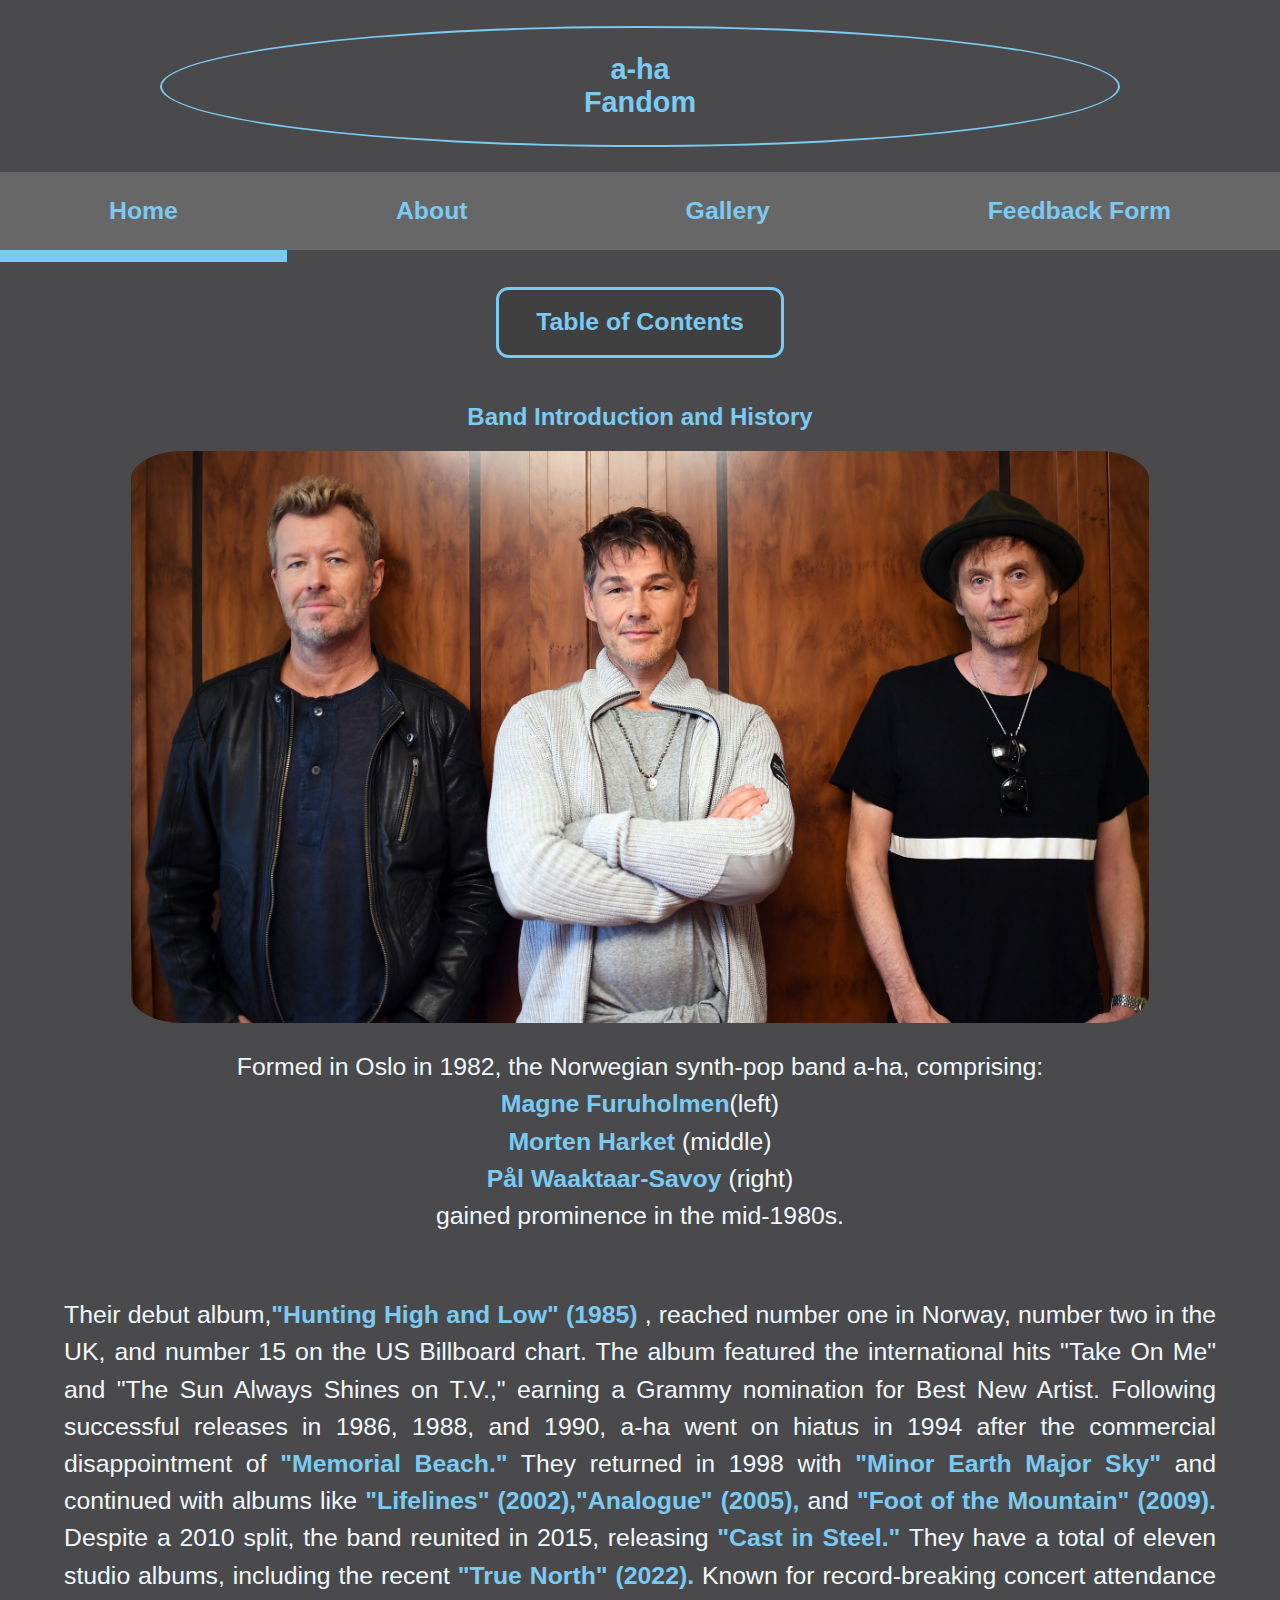
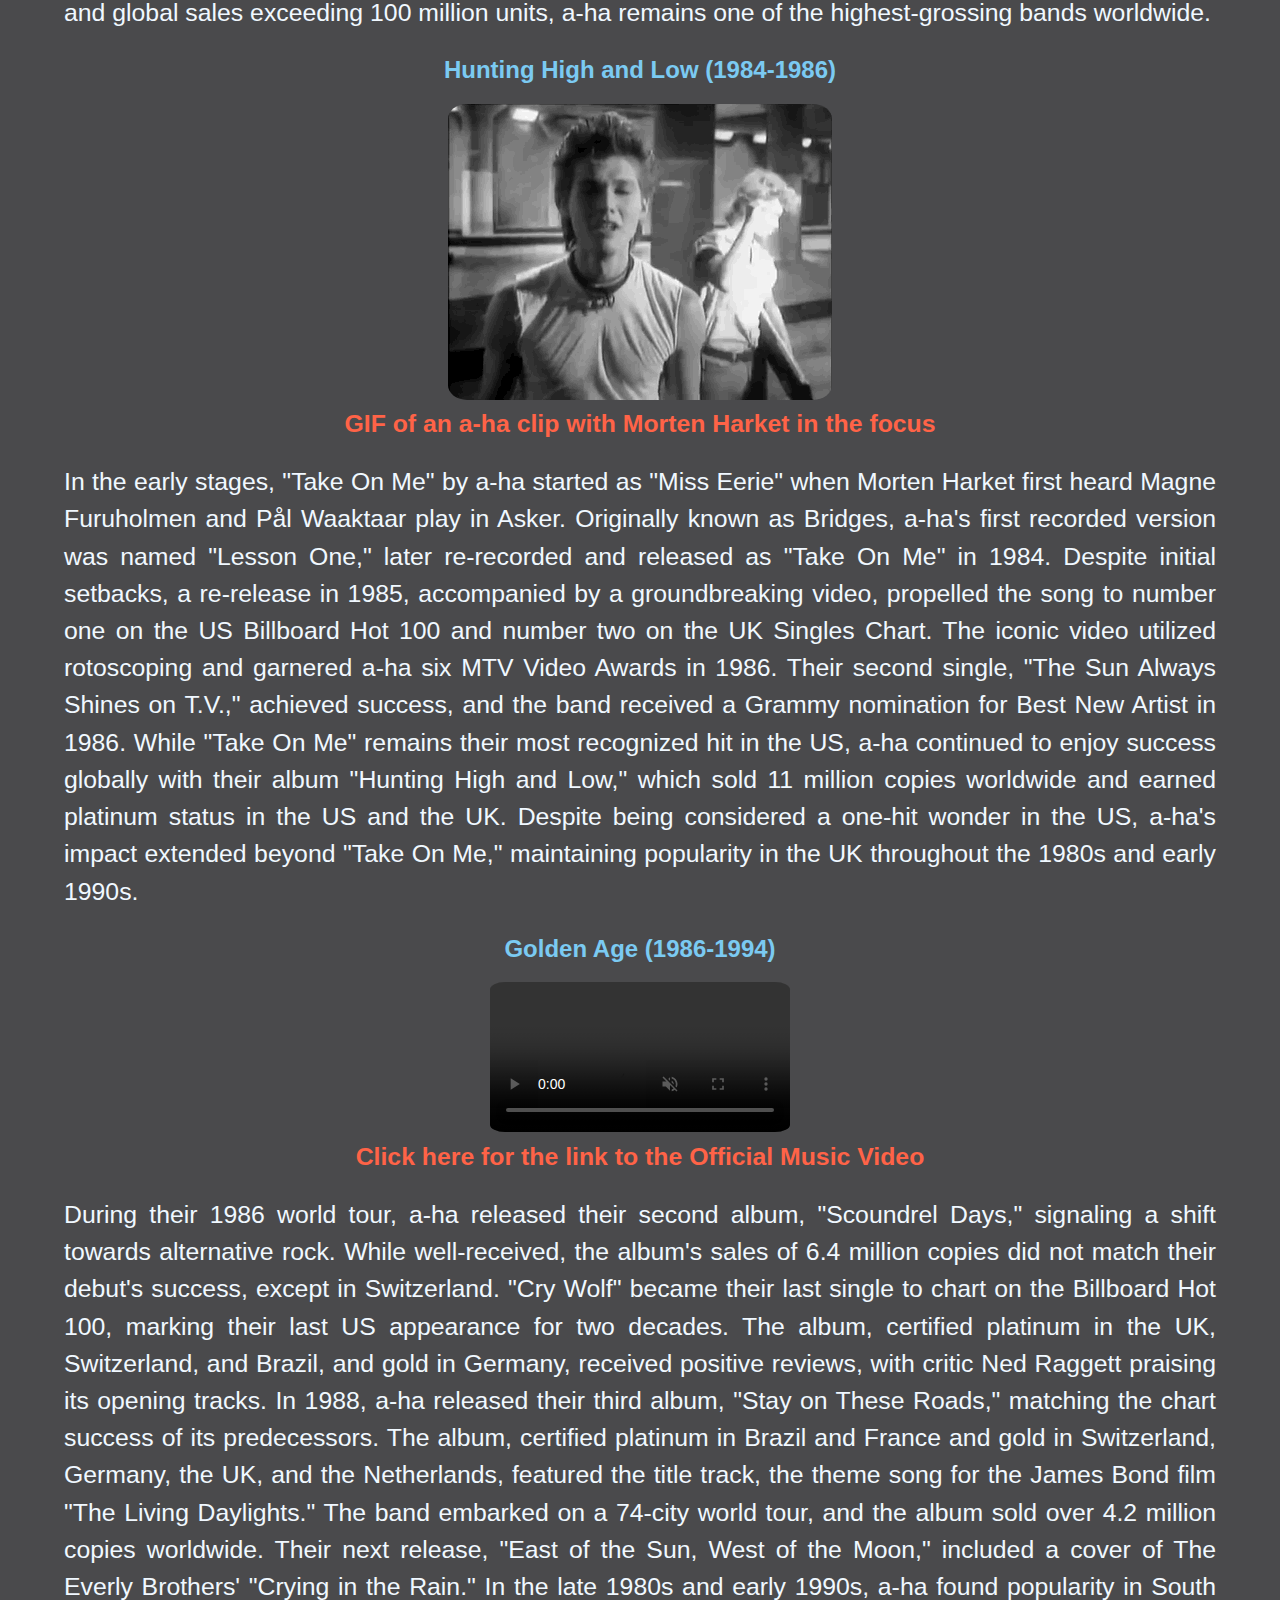
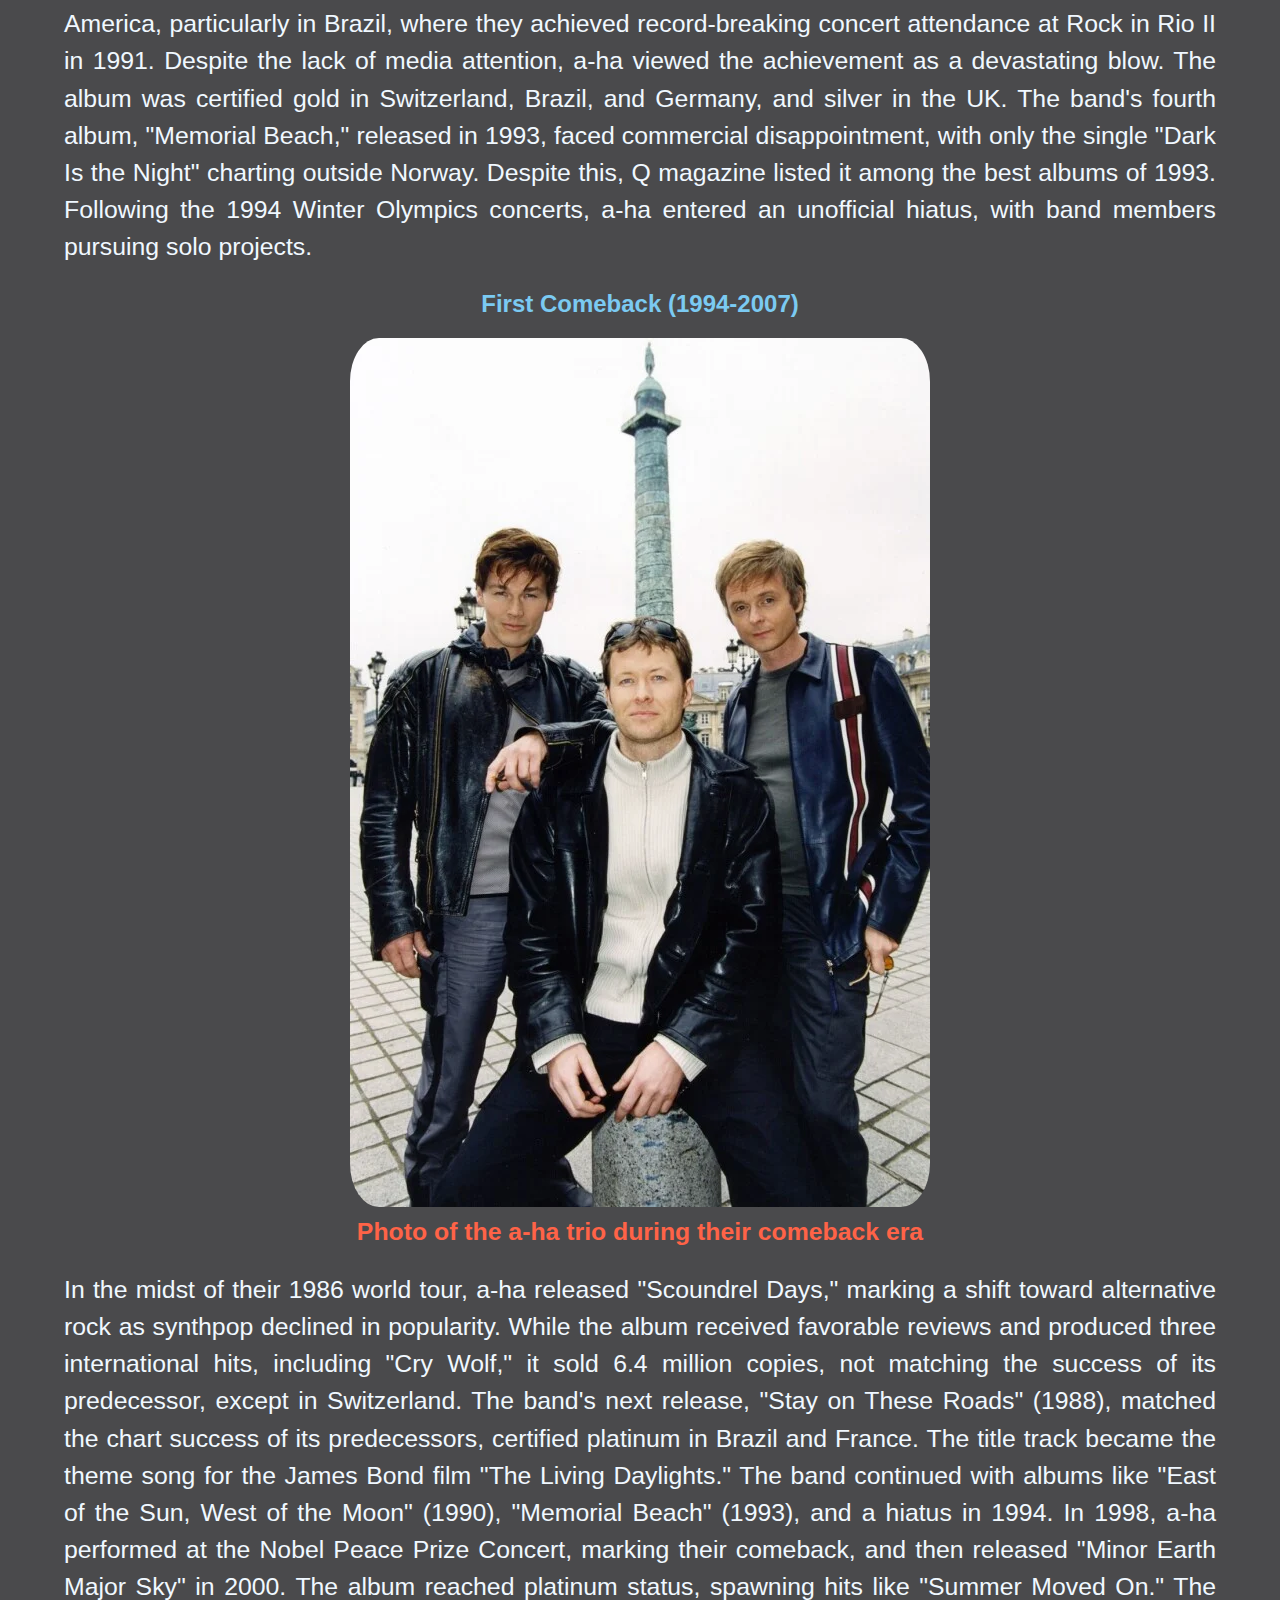
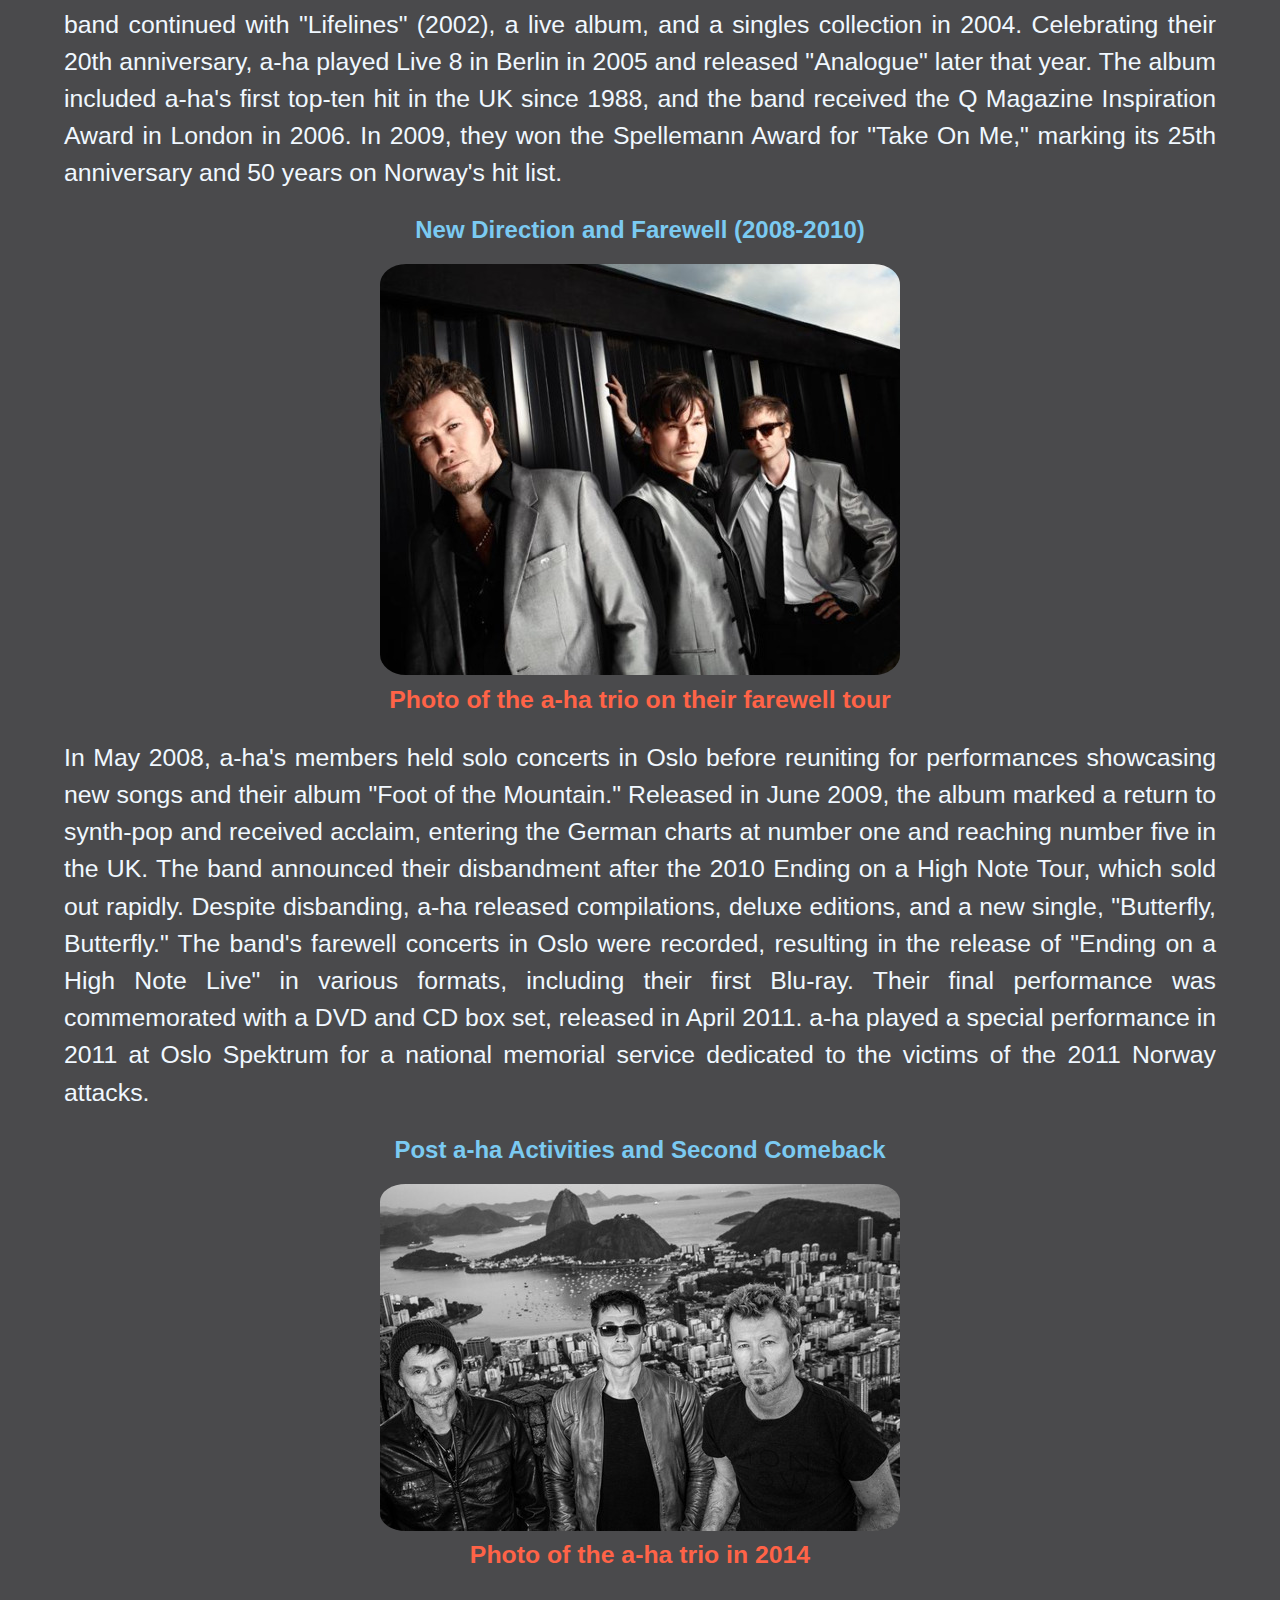
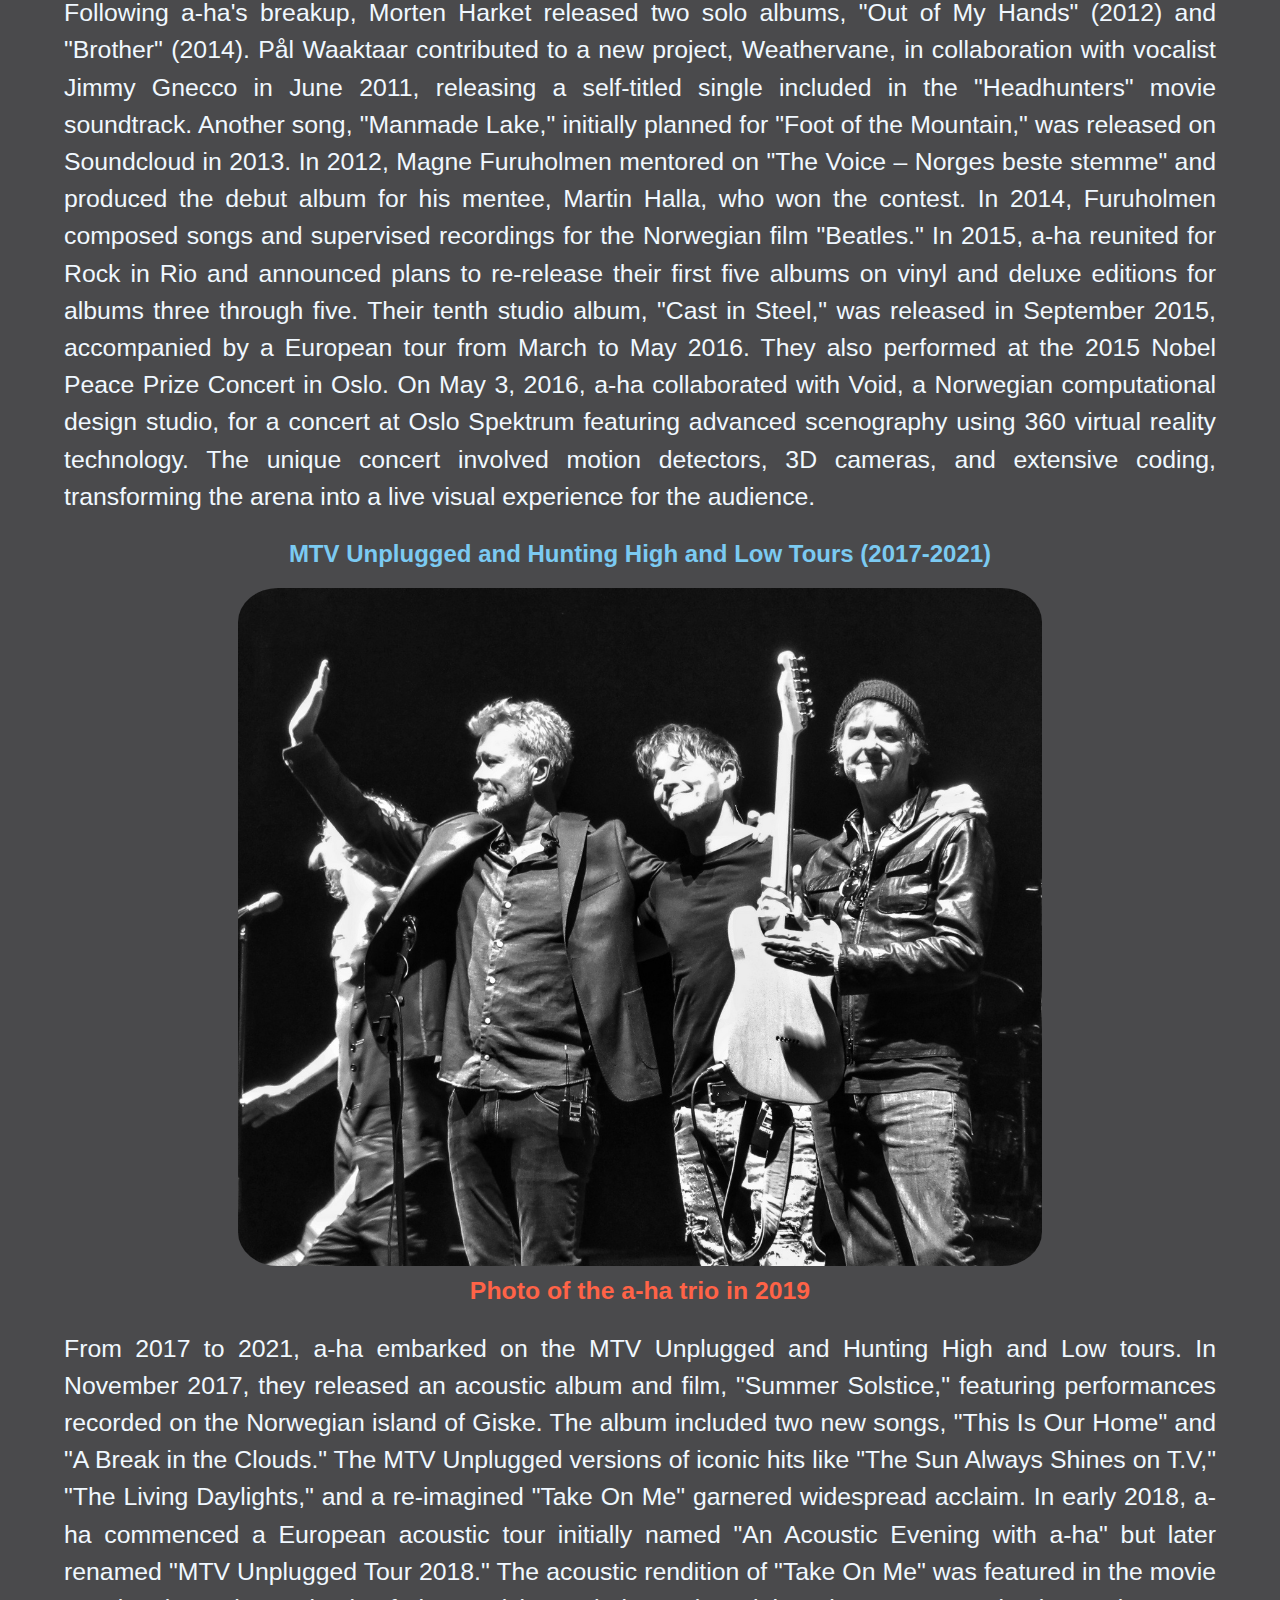
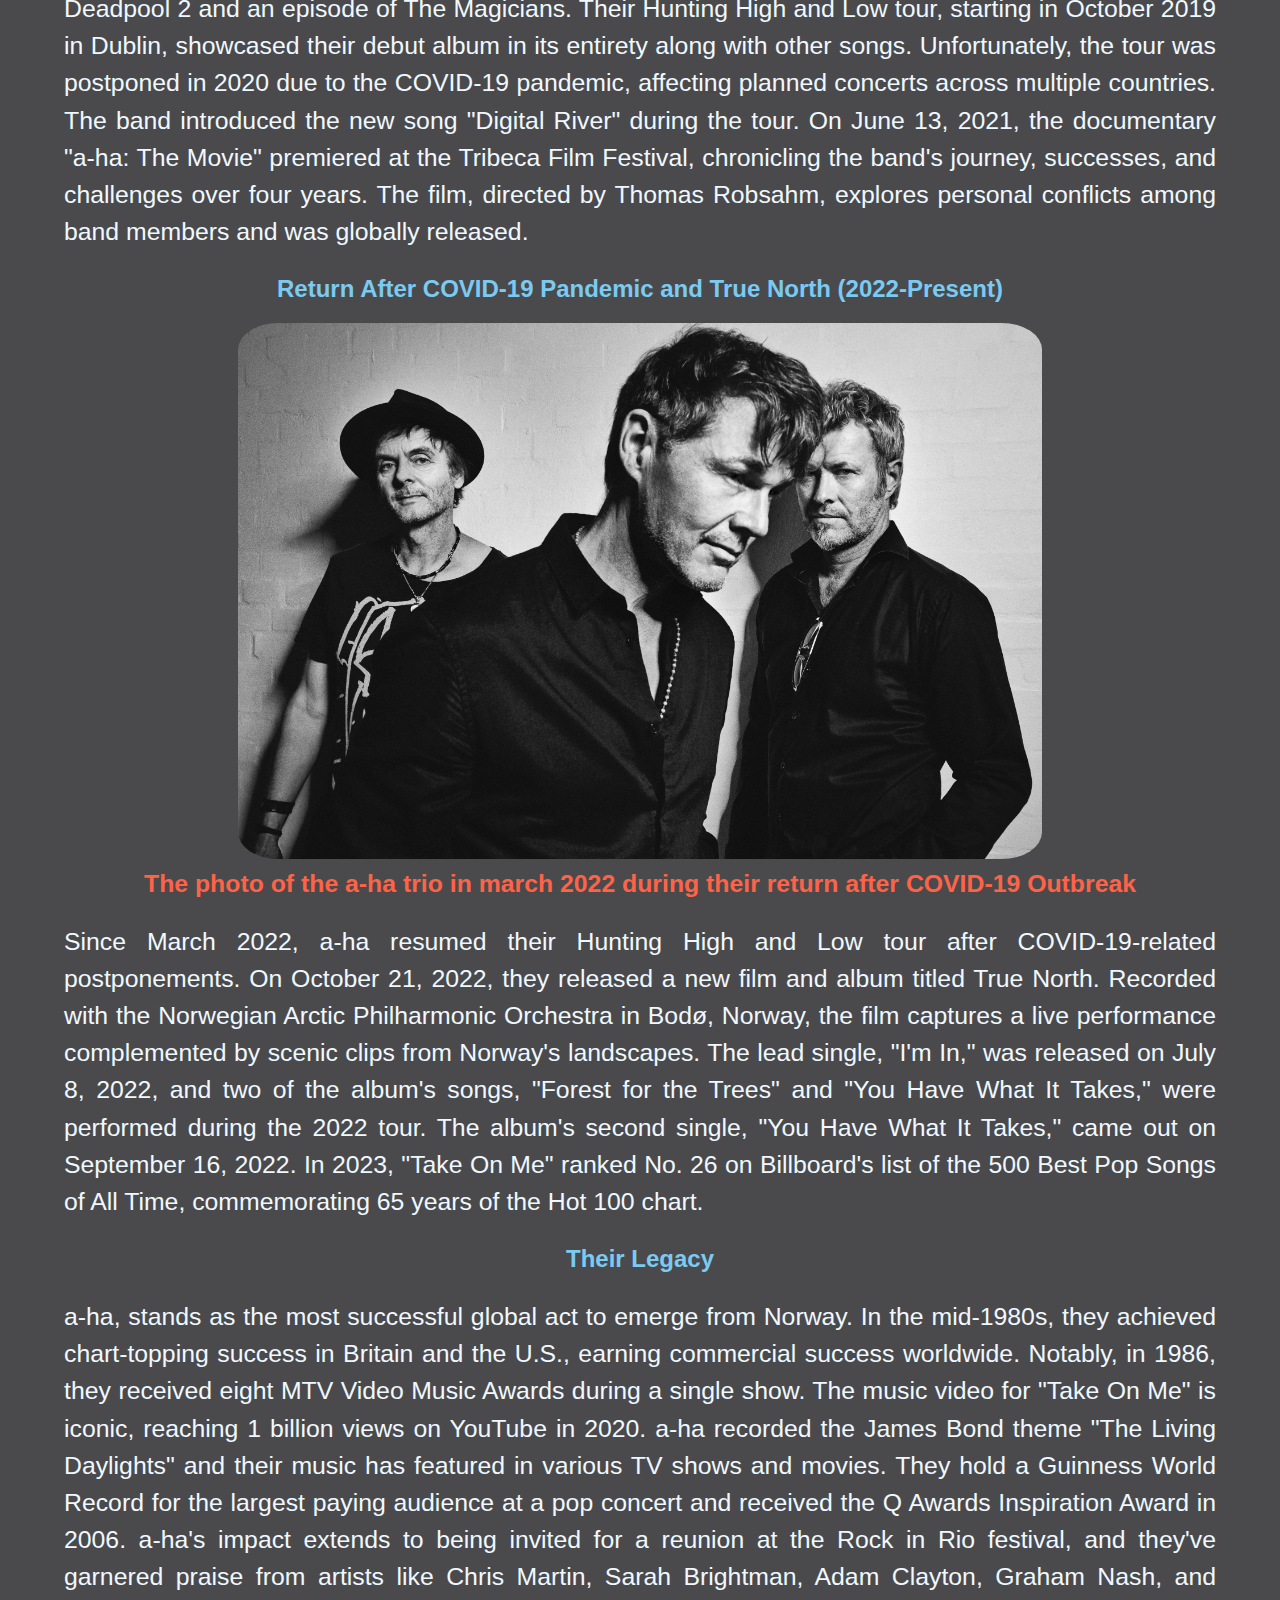
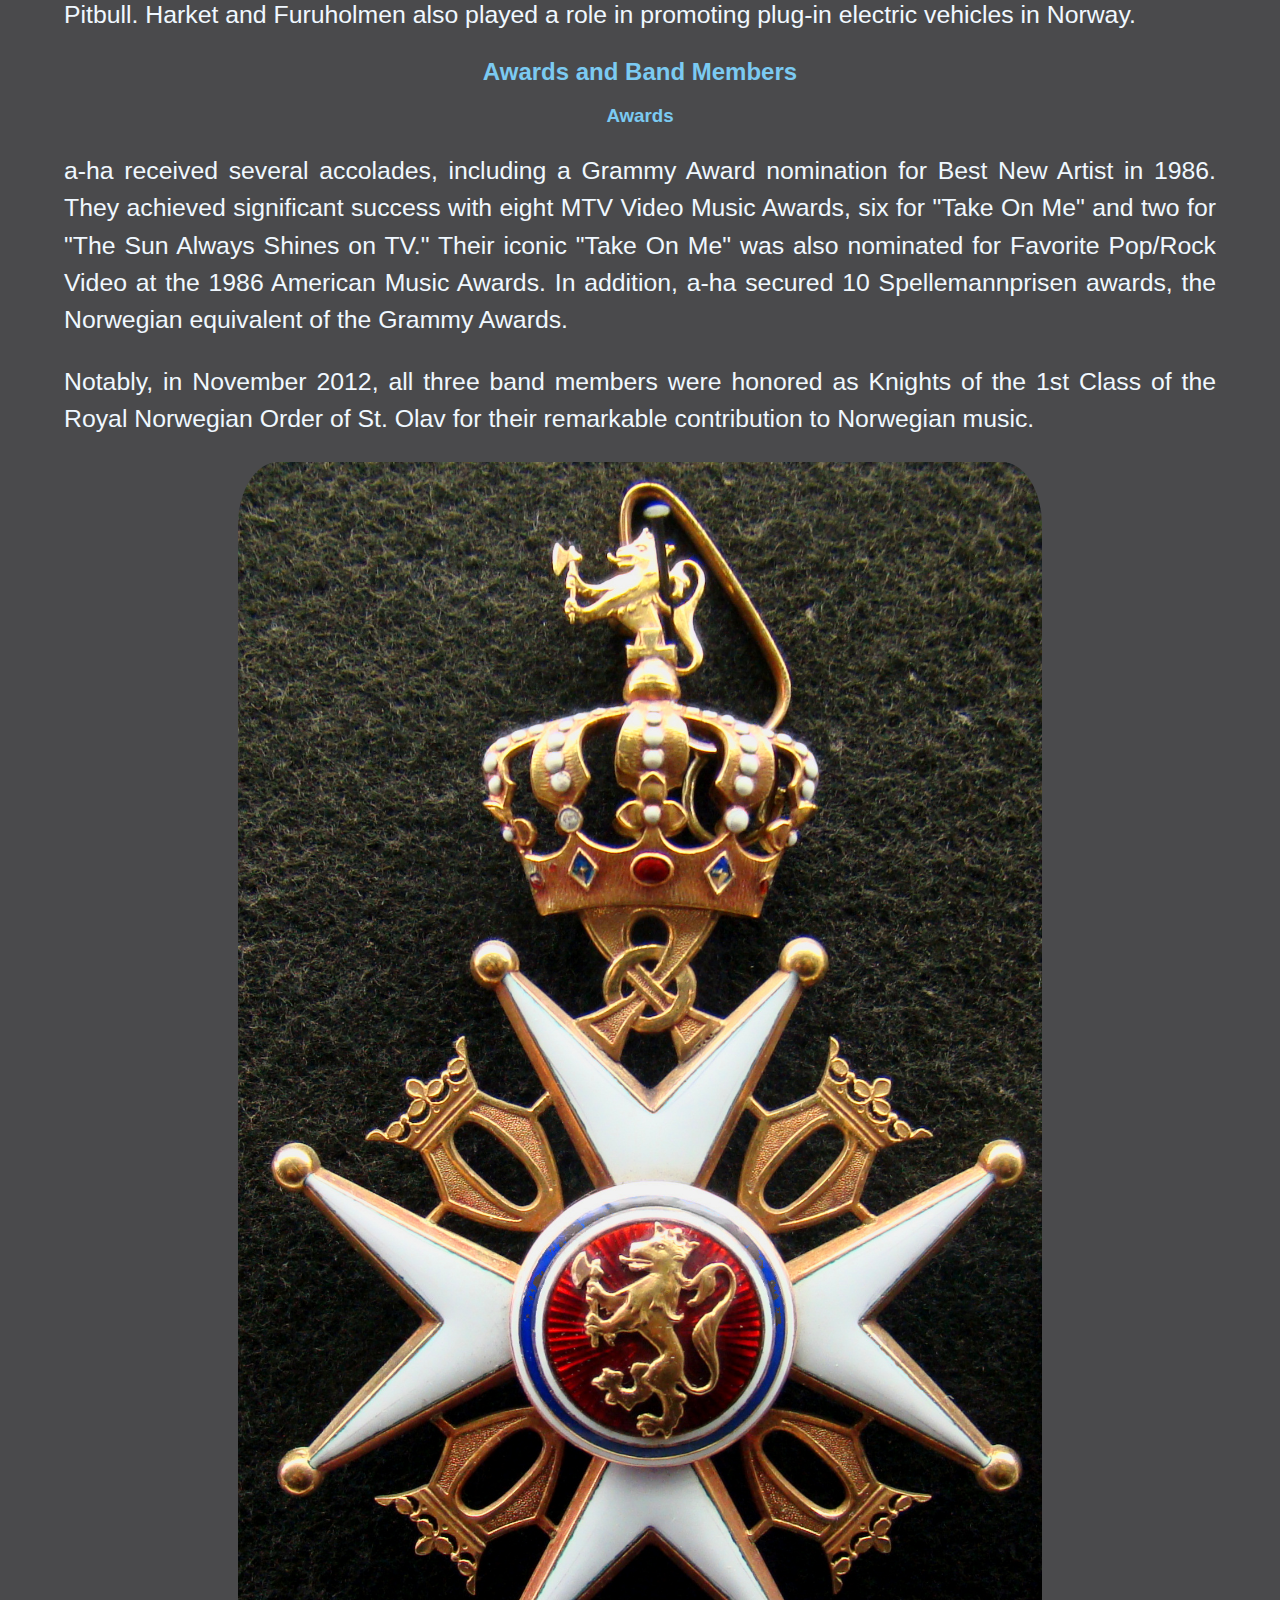
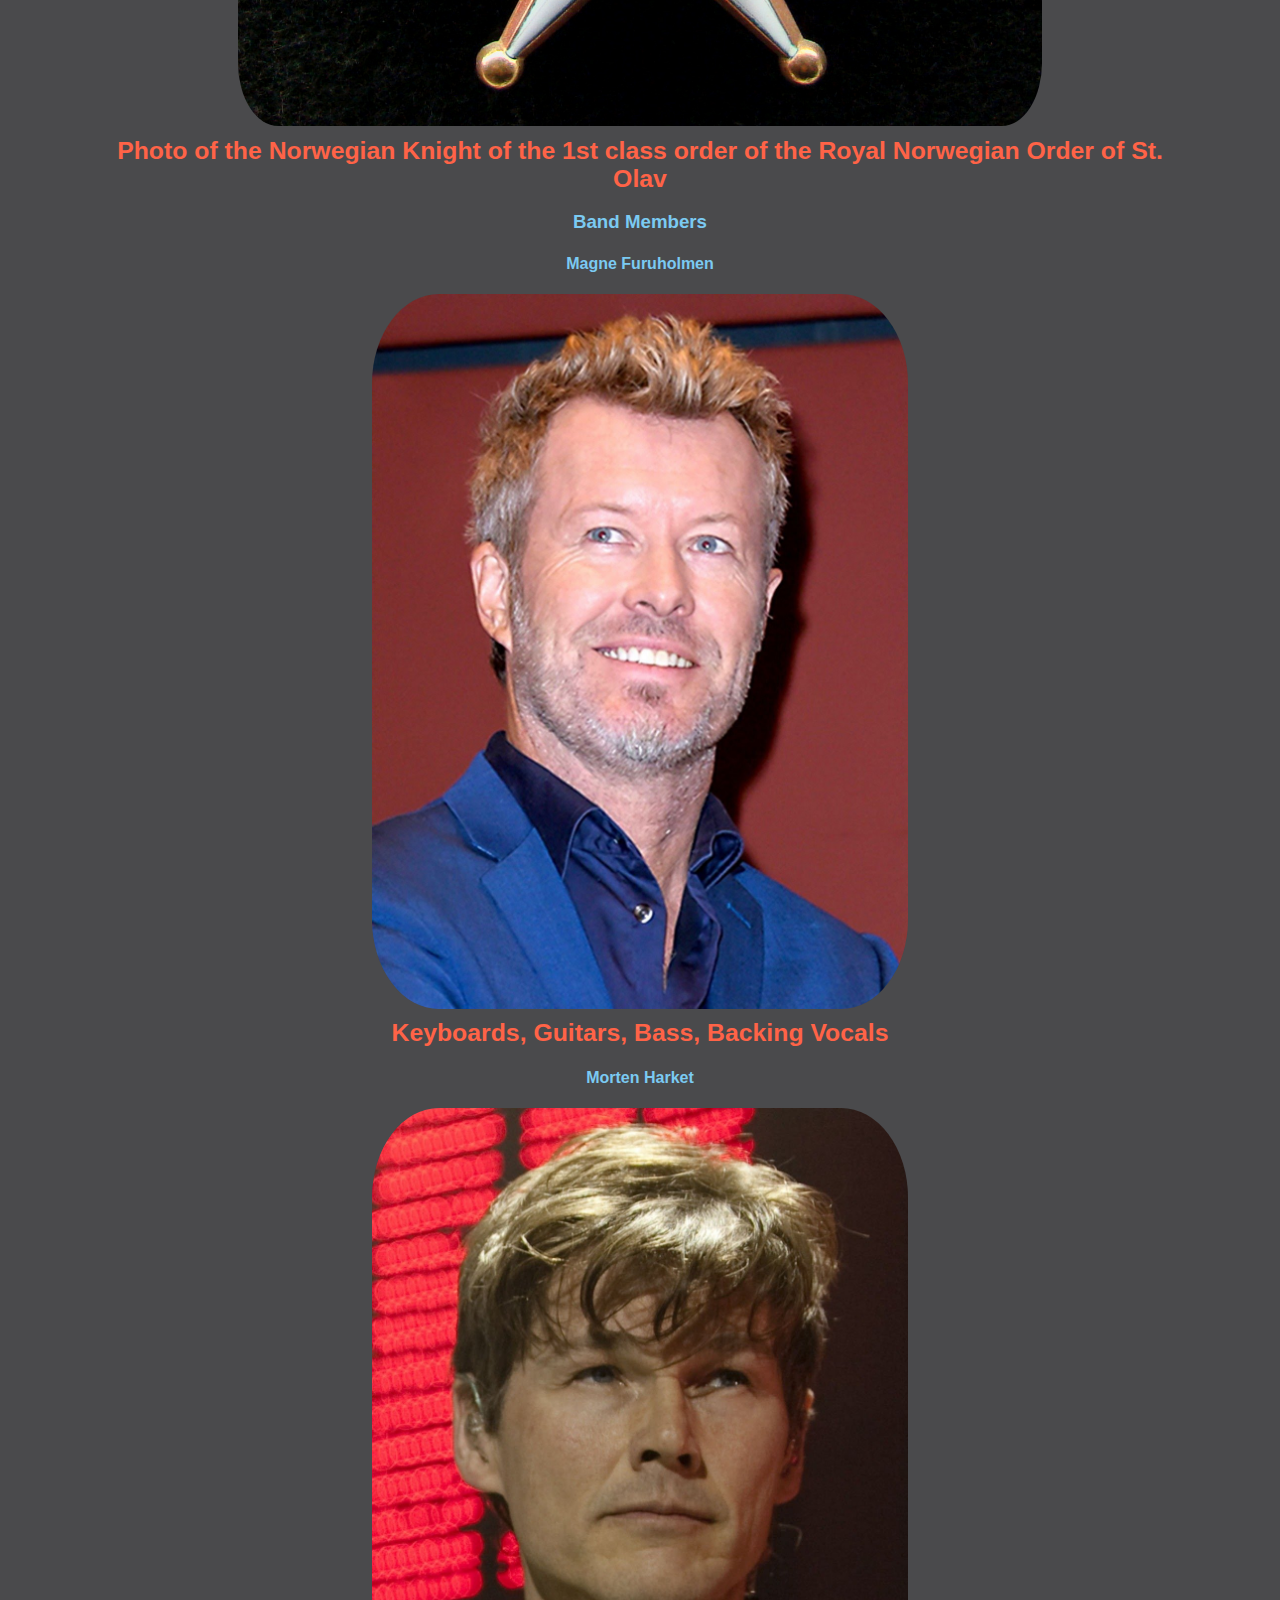
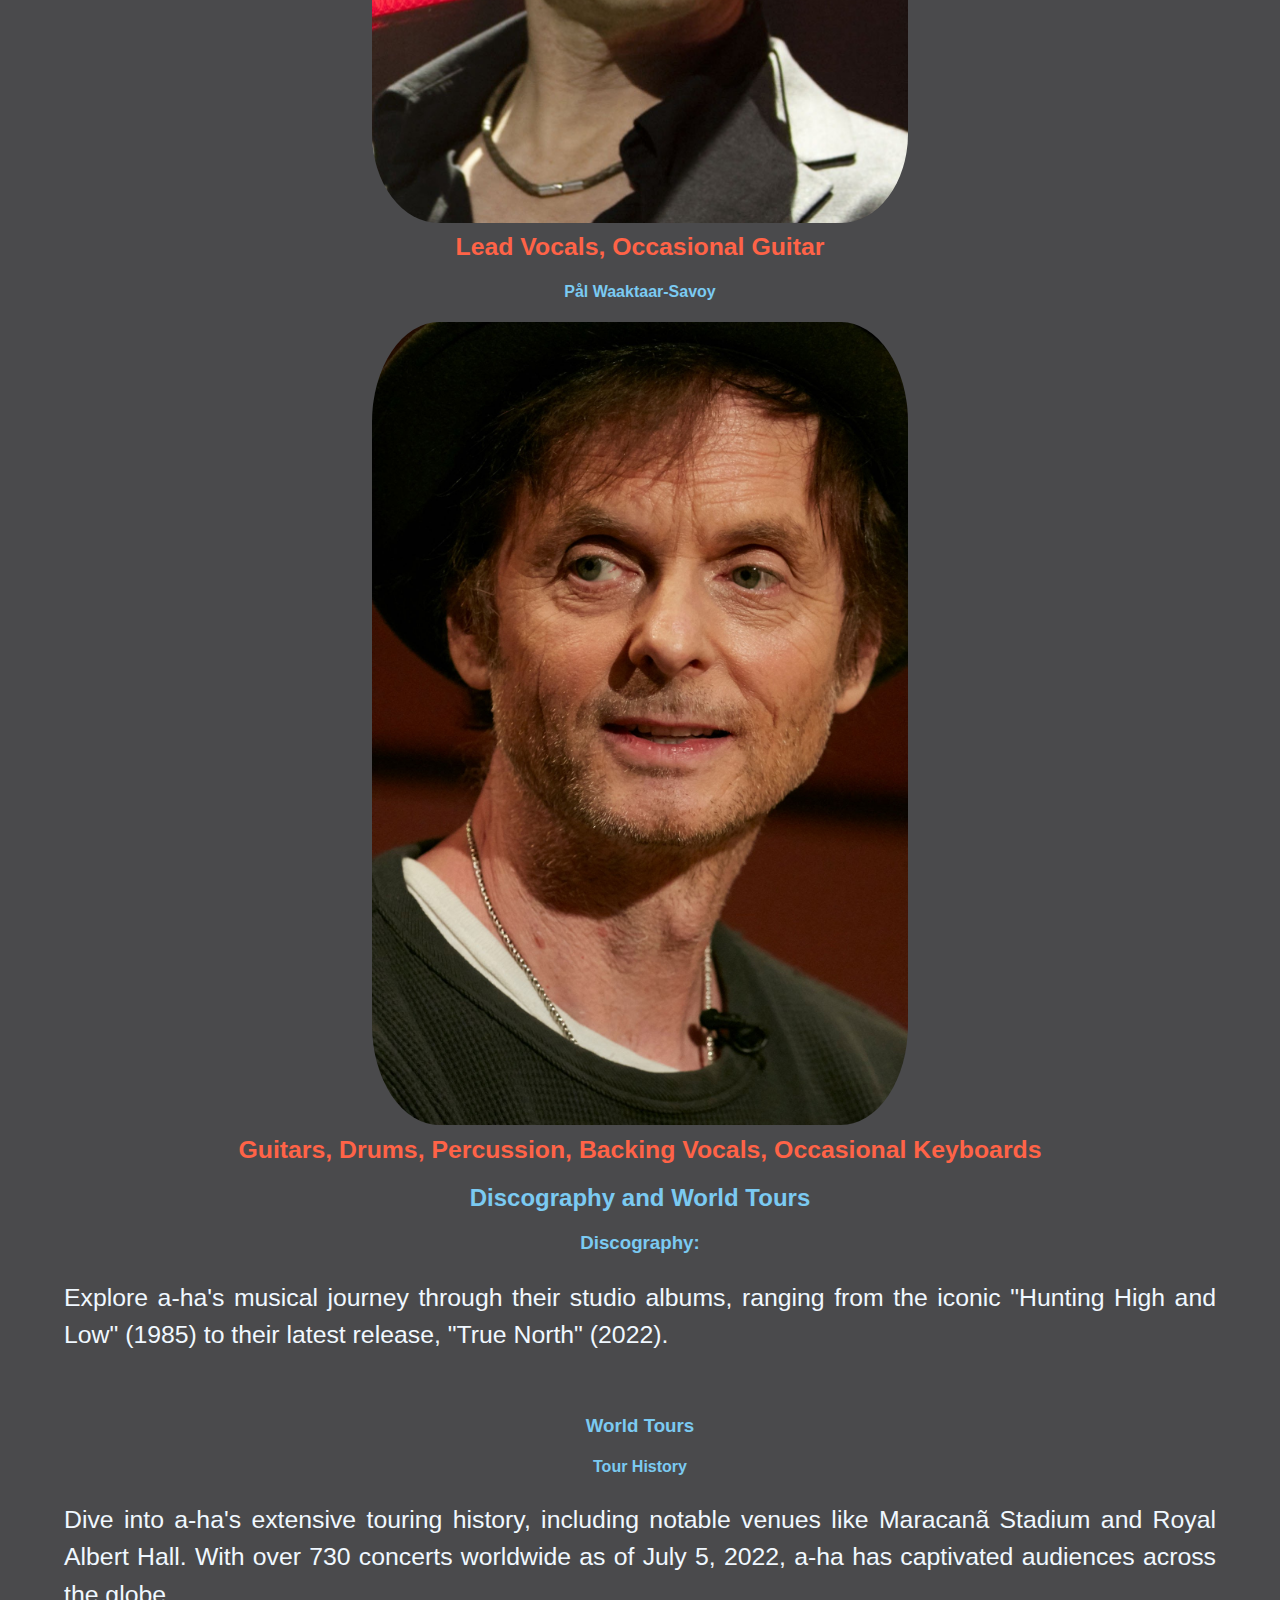
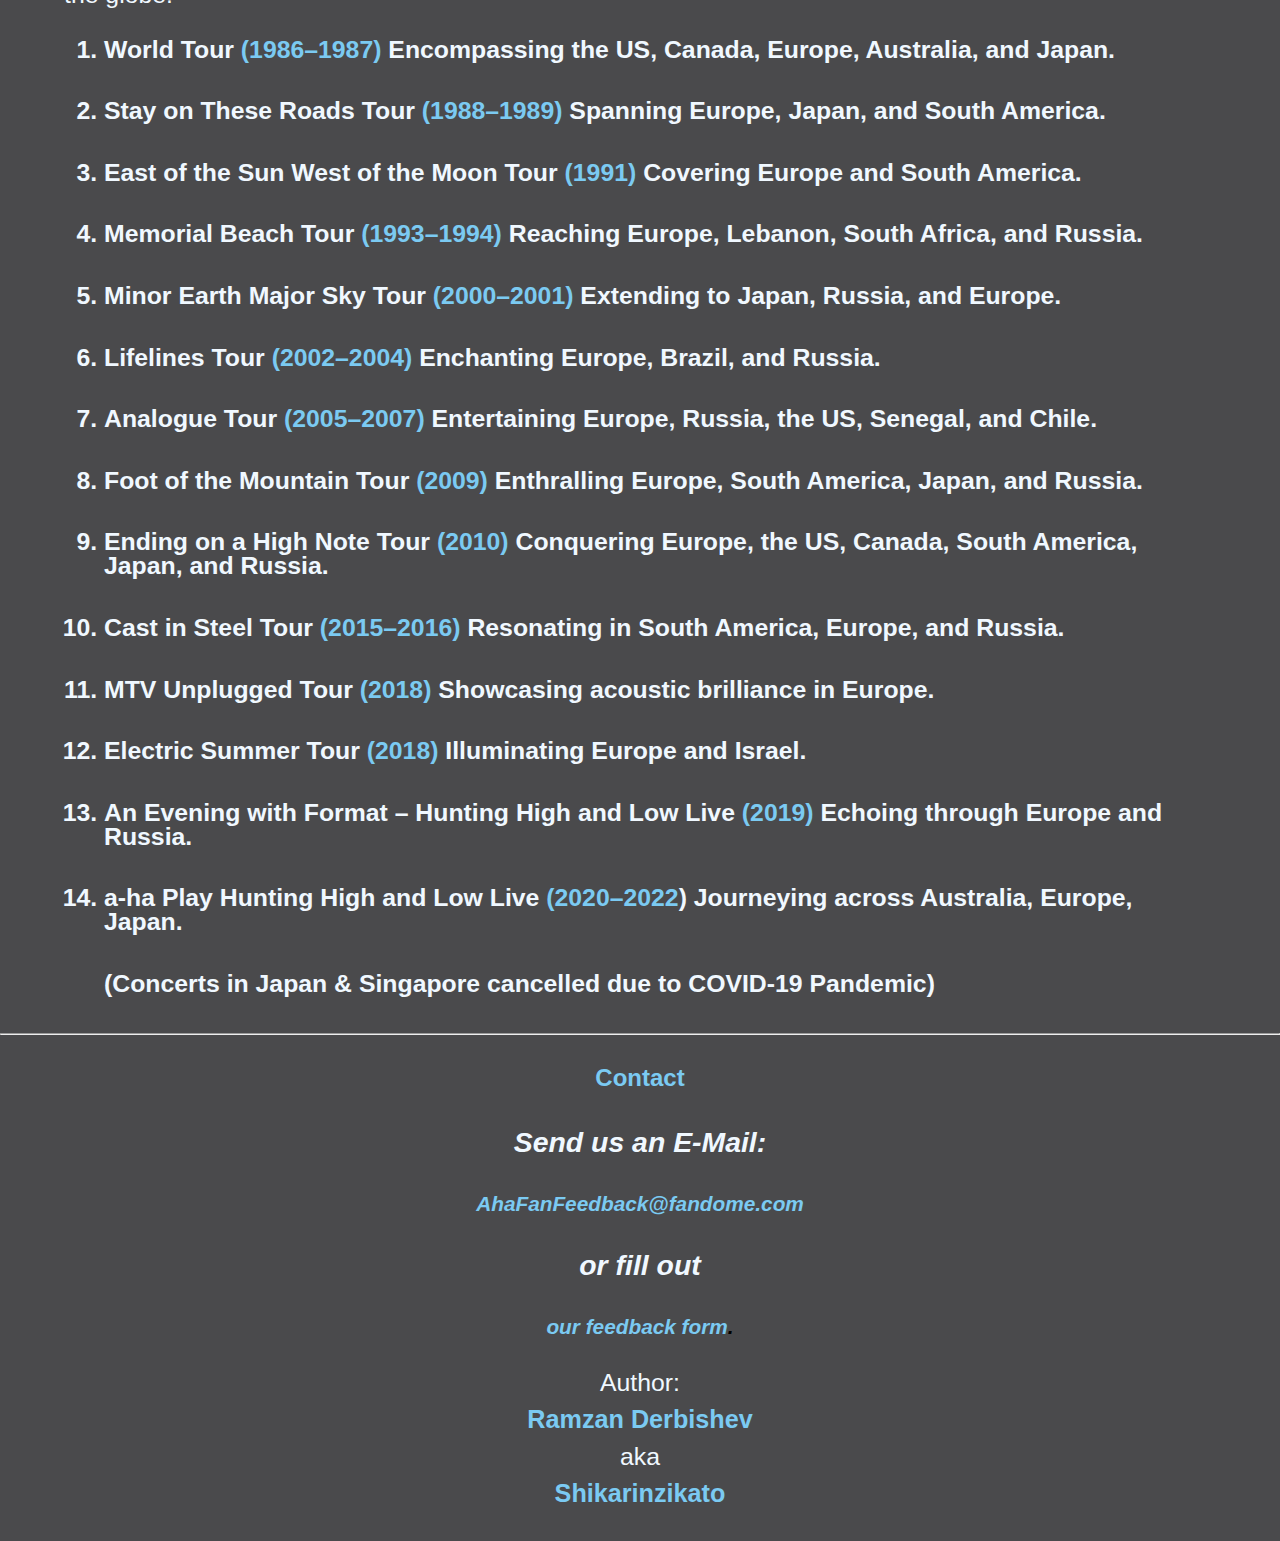
==== commit 874f846c: "Spell checks, added 404.html, media-query < 363px screens" ====
--- a/index.html
+++ b/index.html
@@ -74,11 +74,11 @@
             <p id="intro-text">
                 Formed in Oslo in 1982, the Norwegian synth-pop band a-ha, comprising: <br>
                 <a aria-label="Takes user to photo of magne furuholmen, on the same page" class="band-member-name-top"
-                    href="#m-furuholmen">Magne Furuholmen</a>(left)<br>
+                    href="#m-furuholmen-heading">Magne Furuholmen</a>(left)<br>
                 <a aria-label="Takes user to photo of morten harket, on the same page" class="band-member-name-top"
-                    href="#m-harket">Morten Harket</a> (middle) <br>
+                    href="#m-harket-heading">Morten Harket</a> (middle) <br>
                 <a aria-label="Takes user to photo of pål waaktaar-savoy, on the same page" class="band-member-name-top"
-                    href="#p-savoy">Pål Waaktaar-Savoy</a> (right)<br>
+                    href="#p-savoy-heading">Pål Waaktaar-Savoy</a> (right)<br>
                 gained prominence in the mid-1980s. <br><br>
 
             <p>Their debut album,<a aria-label="Opens a new tab to the hunting high and low playlist on youtube"
@@ -352,7 +352,7 @@
                     Norwegian Order of St. Olav for their remarkable contribution to Norwegian music.
                 </p>
                 <figure>
-                    <img class="main-section-media" src="assets/images-videos/Cross_Norwegian_Order_of_St._Olav.jpg"
+                    <img class="main-section-media" src="assets/images-videos/cross_norwegian_order_of_st._olav.jpg"
                         alt="Photo of the Norwegian Knight of the 1st class order of the Royal Norwegian Order of St. Olav">
                     <figcaption>Photo of the Norwegian Knight of the 1st class order of the Royal Norwegian Order of St.
                         Olav</figcaption>
--- a/assets/css/style.css
+++ b/assets/css/style.css
@@ -145,16 +145,6 @@
     text-align: center;
 }
 
-#take-on-me-youtube-link {
-    color: tomato;
-    font-size: calc(0.5em + 1vw);
-    padding: 1em 0em;
-    margin-top: 1em;
-    margin-bottom: 1em;
-    text-align: center;
-    text-decoration: none;
-}
-
 #a-ha-video {
     max-width: 90vw;
     border-radius: 5%;
@@ -171,14 +161,14 @@
 }
 
 p {
-    font-size: calc(0.5em + 1vw);
+    font-size: calc(0.75em + 1vw);
     color: aliceblue;
     line-height: 1.5em;
     text-align: justify;
 }
 
 .text-align-center {
-    font-size: calc(0.5em + 1vw);
+    font-size: calc(0.75em + 1vw);
     text-align: center;
 }
 
@@ -191,14 +181,15 @@
 }
 
 figcaption {
-    font-size: calc(0.5em + 1vw);
+    font-size: calc(0.75em + 1vw);
     font-weight: bold;
     margin-top: 1%;
     text-align: center;
     color: tomato;
 }
 
-figcaption a {
+/* unique fig style for a-ha-video */
+#take-on-me-youtube-link {
     color: tomato;
 }
 
@@ -227,7 +218,7 @@
 }
 
 #world-tour-ol li {
-    font-size: calc(0.5em + 1vw);
+    font-size: calc(0.75em + 1vw);
     color: aliceblue;
     margin-bottom: calc(1em + 1vw);
     font-weight: bold;
@@ -240,6 +231,47 @@
 .world-tour-li-list-style-none {
     list-style: none;
 }
+
+/* only used in gallery.html */
+
+.gallery {
+    min-width: 75%;
+    max-width: 95%;
+    border-radius: 7.5%;
+    display: block;
+    margin-left: auto;
+    margin-right: auto;
+}
+
+/* feedback-system-related styles */
+
+#feedback-form {
+    width: 75%;
+    margin: 0 auto;
+}
+
+.feedback-form-label-styling {
+    text-align: center;
+    color: tomato;
+    font-weight: bold;
+    display: block;
+}
+
+.feedback-form-option-styling {
+    color: tomato;
+    font-weight: bold;
+    background-color: bisque;
+}
+
+#feedback-options {
+    background-color: aliceblue;
+    width: 100%;
+}
+
+input[type="text"], input[type="email"], textarea, input[type="file"] {
+    width: 100%;
+}
+
 /* footer styles */
 
 footer {
@@ -268,7 +300,48 @@
 
 /* Make images max-width for screens with a width of 1920p */
 
+@media screen {
+    
+}
+
 #a-ha-video {
     max-width: 90vw;
     border-radius: 5%;
+}
+
+/* media query for screens with a max width of 363px */
+@media only screen and (max-width: 363px) {
+    .navbar ul {
+        /* original value = font-size: calc(0.75em + 1vw) */
+        font-size: calc(0.5em + 1vw);
+    }
+
+    footer {
+        font-size: calc(0.75em + 1vw);
+        margin: calc(1em + 1vw);
+        text-align: center;
+    }
+    
+    footer a {
+        color: rgb(123, 202, 242);
+        text-decoration: none;
+    }
+    
+    .contact-section-text {
+        font-size: calc(0.75em + 1vw);
+        font-style: none;
+        font-weight: bold;
+        text-align: center;
+        text-decoration: none;
+    }
+
+    .text-align-center {
+        font-size: calc(0.75em + 1vw);
+    }
+    
+    .footer-section-styling-author {
+        font-size: calc(0.75em + 1vw);
+        font-weight: bold;
+        color: rgb(123, 202, 242);
+    }
 }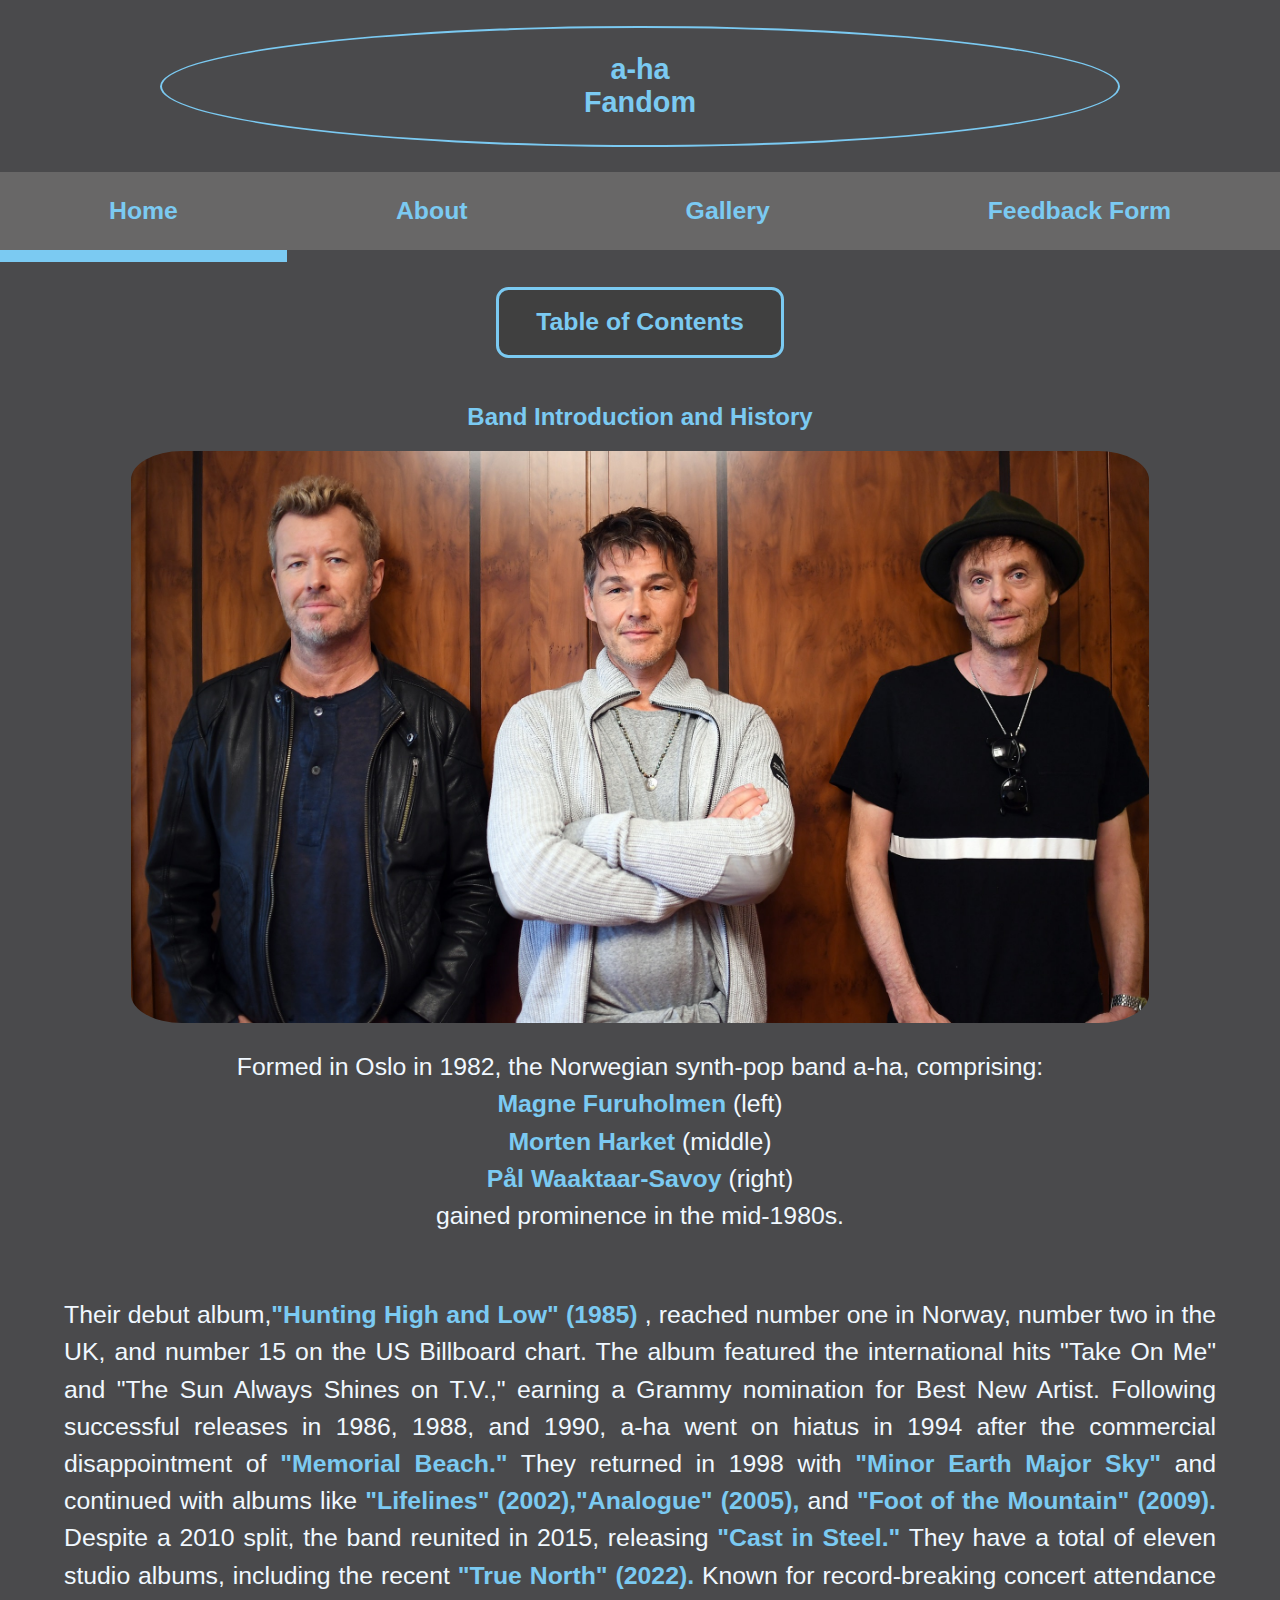
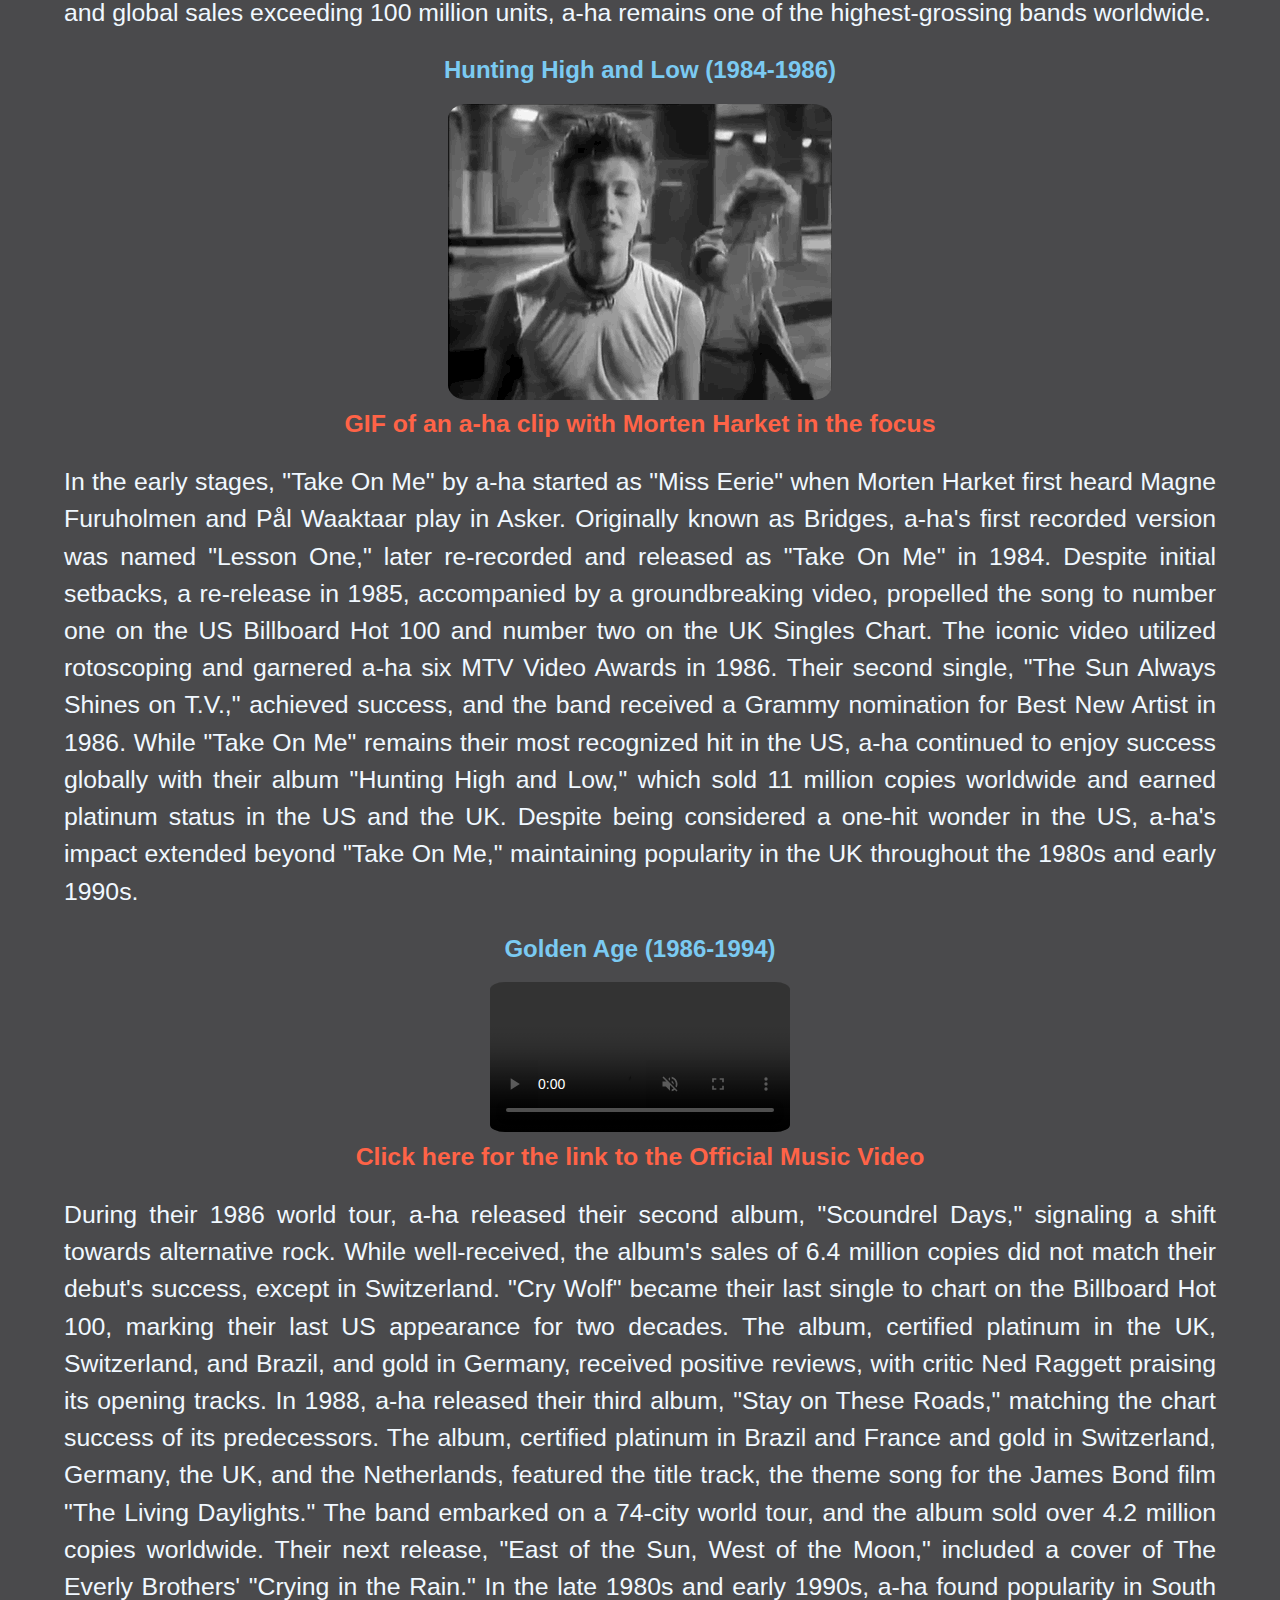
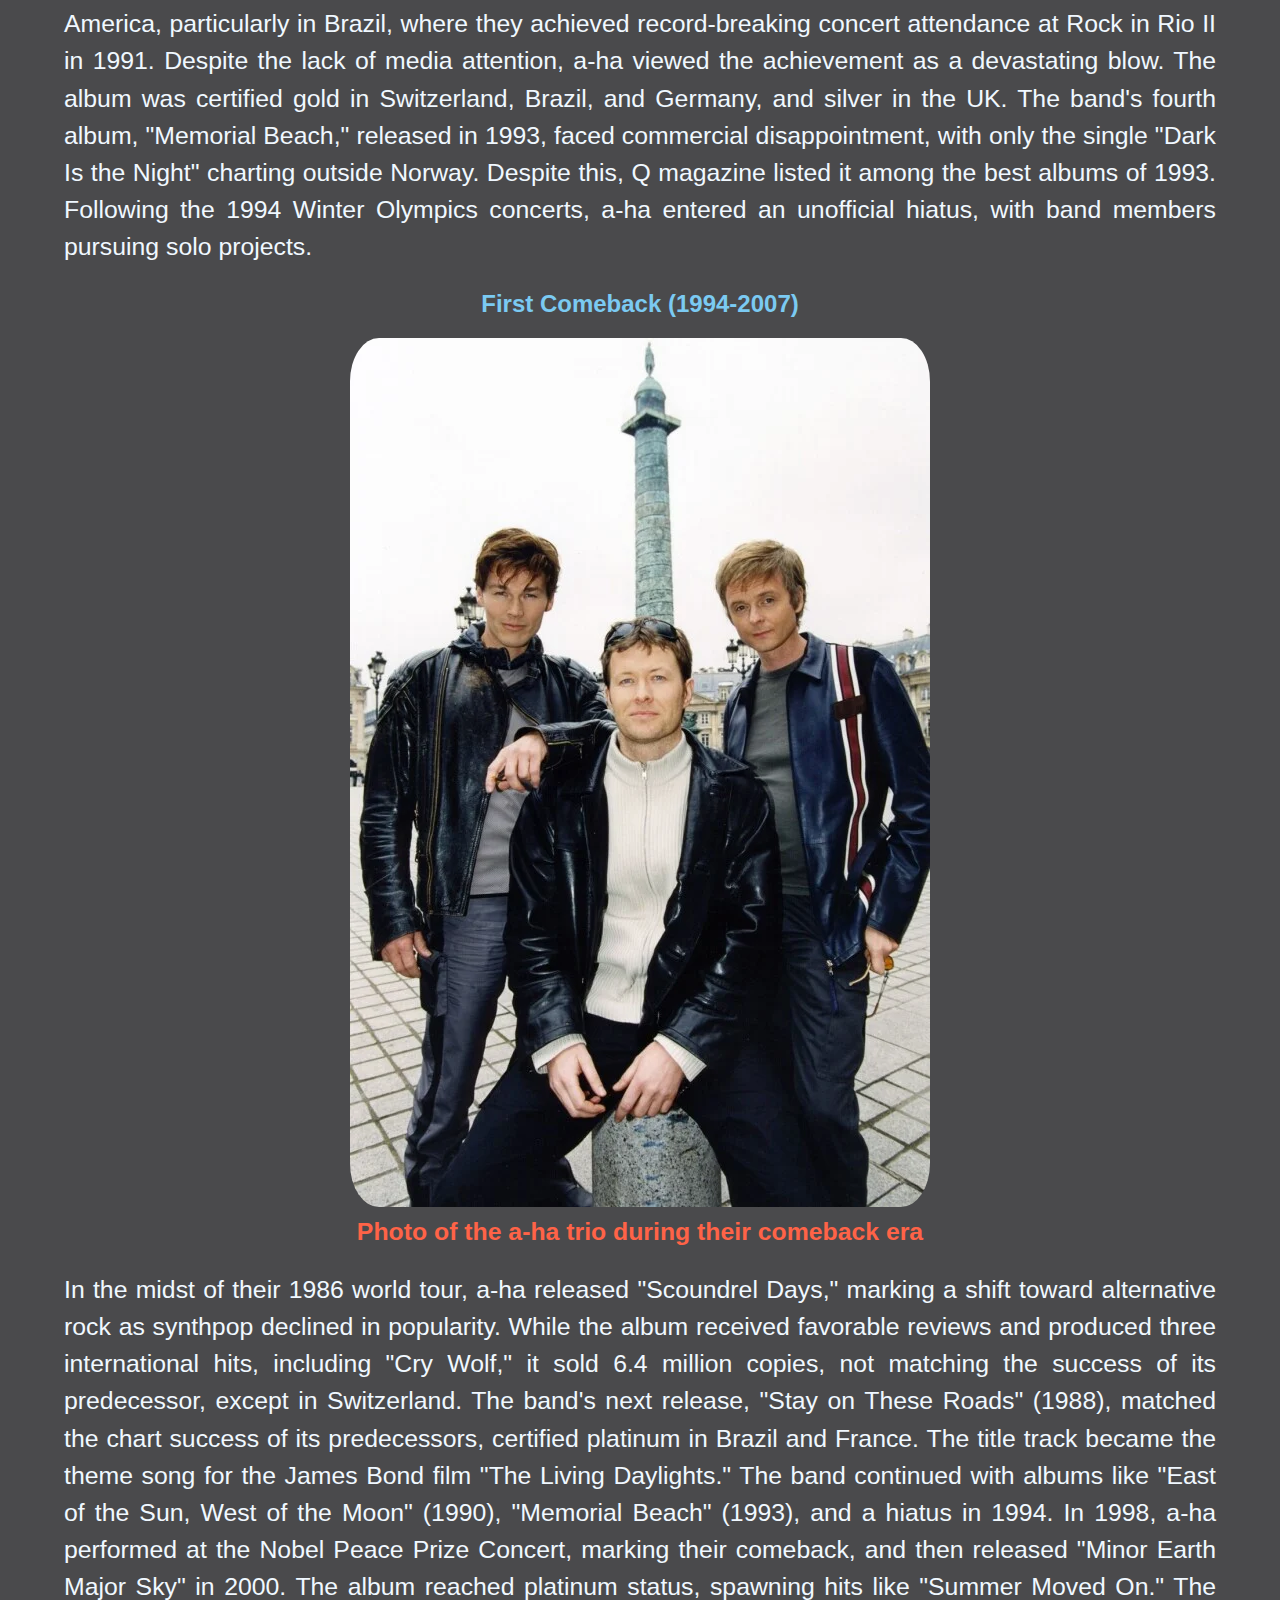
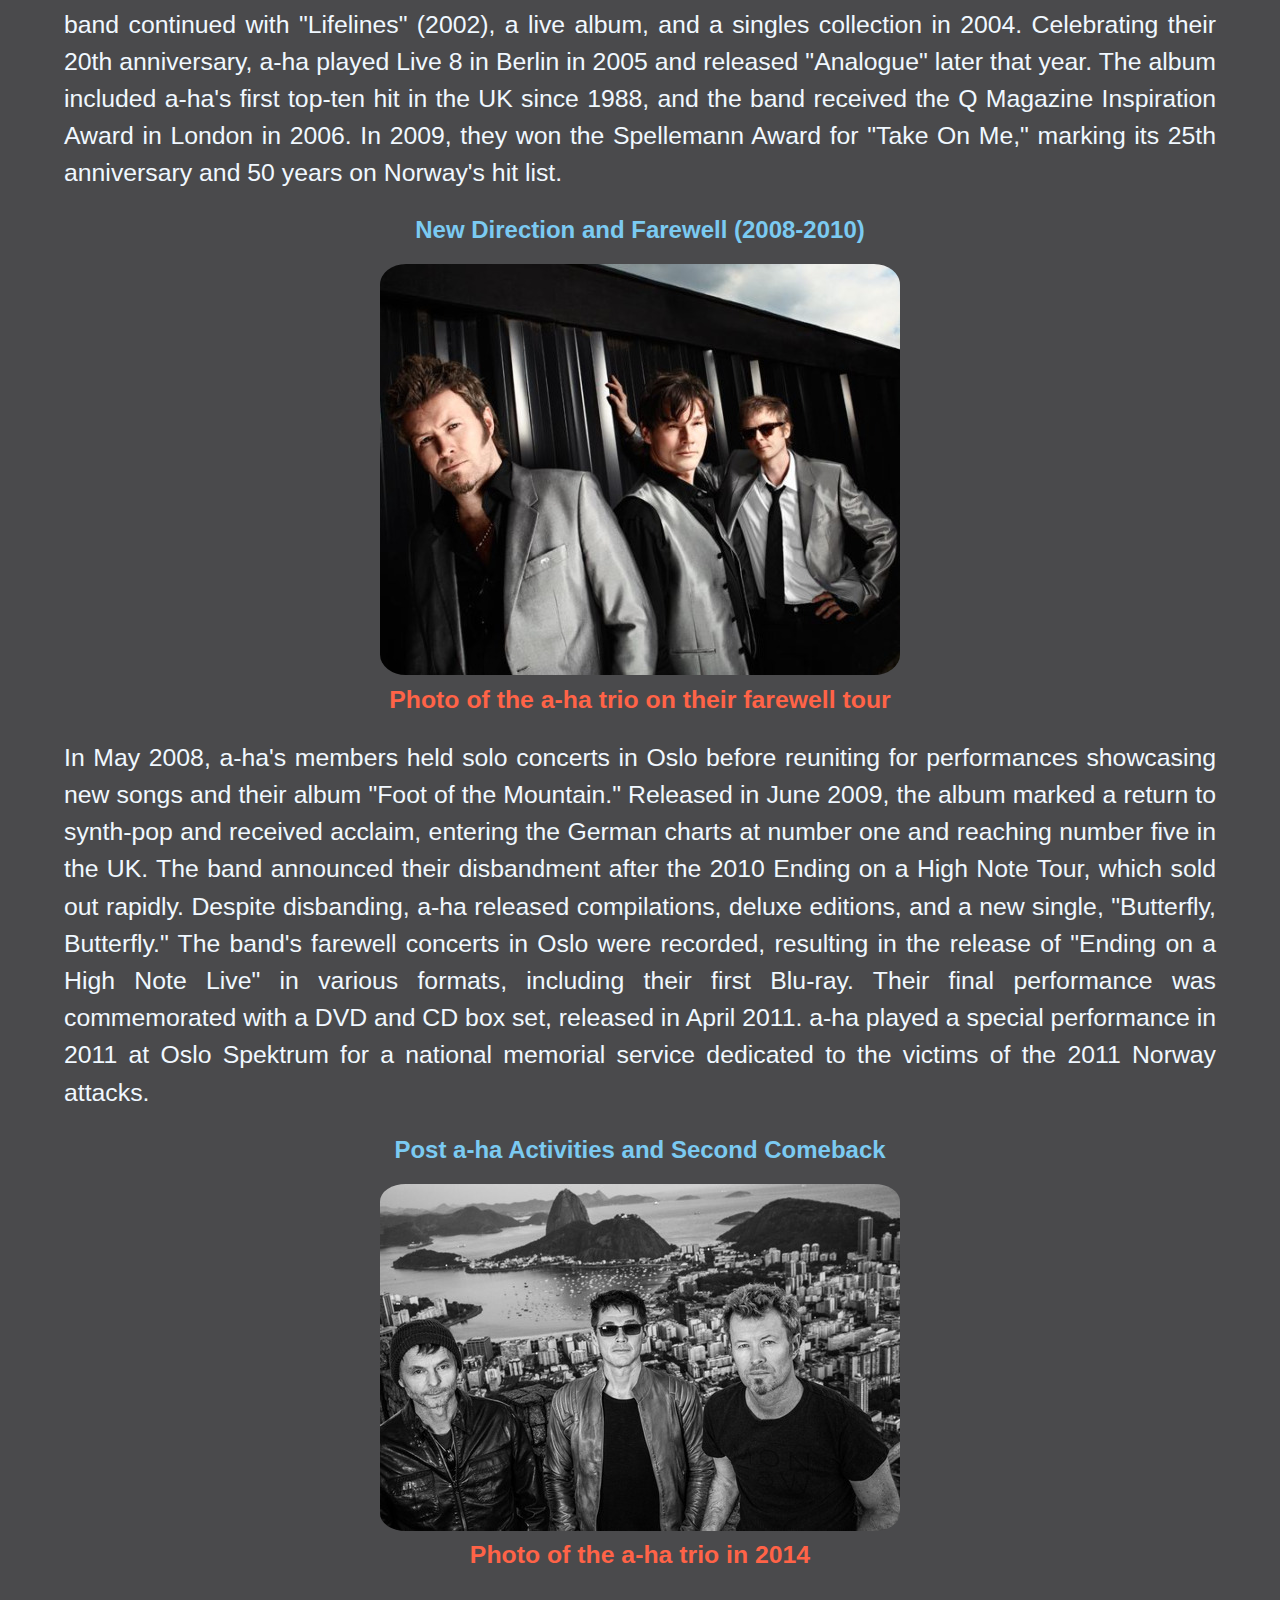
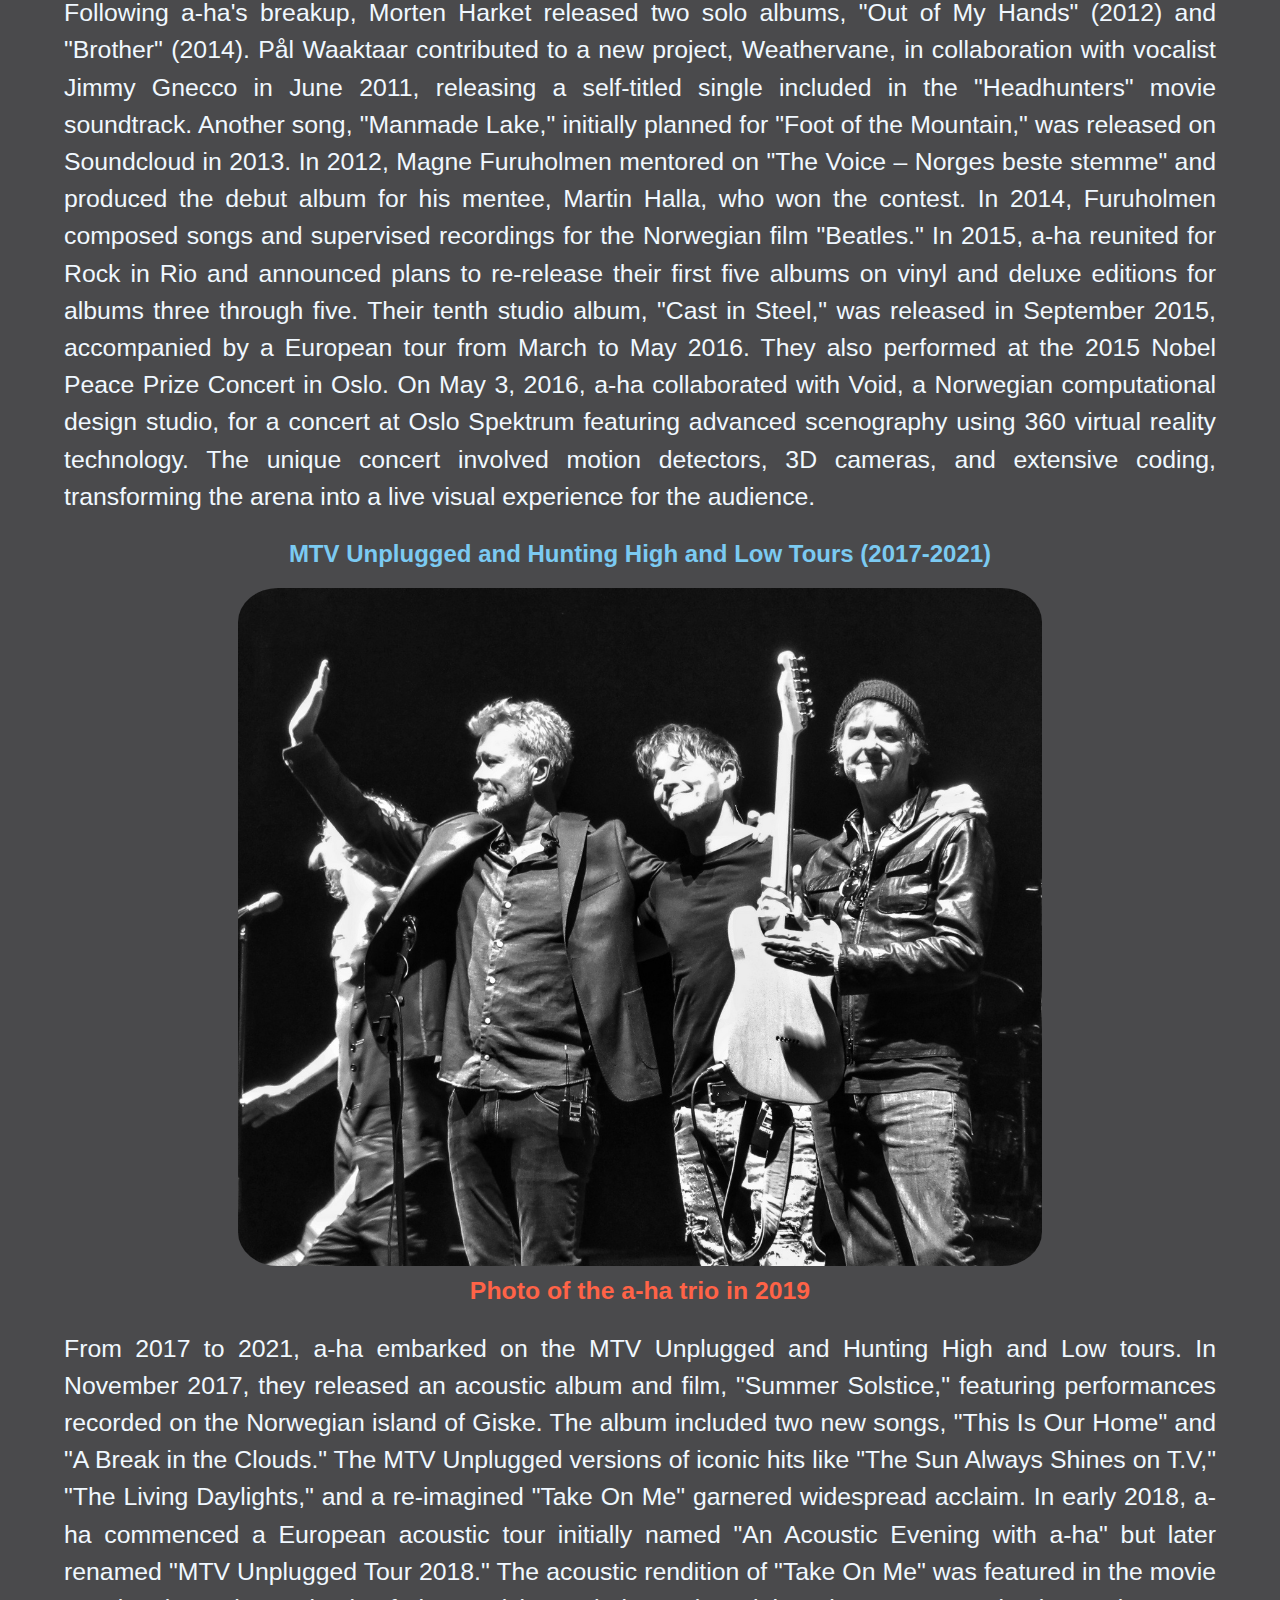
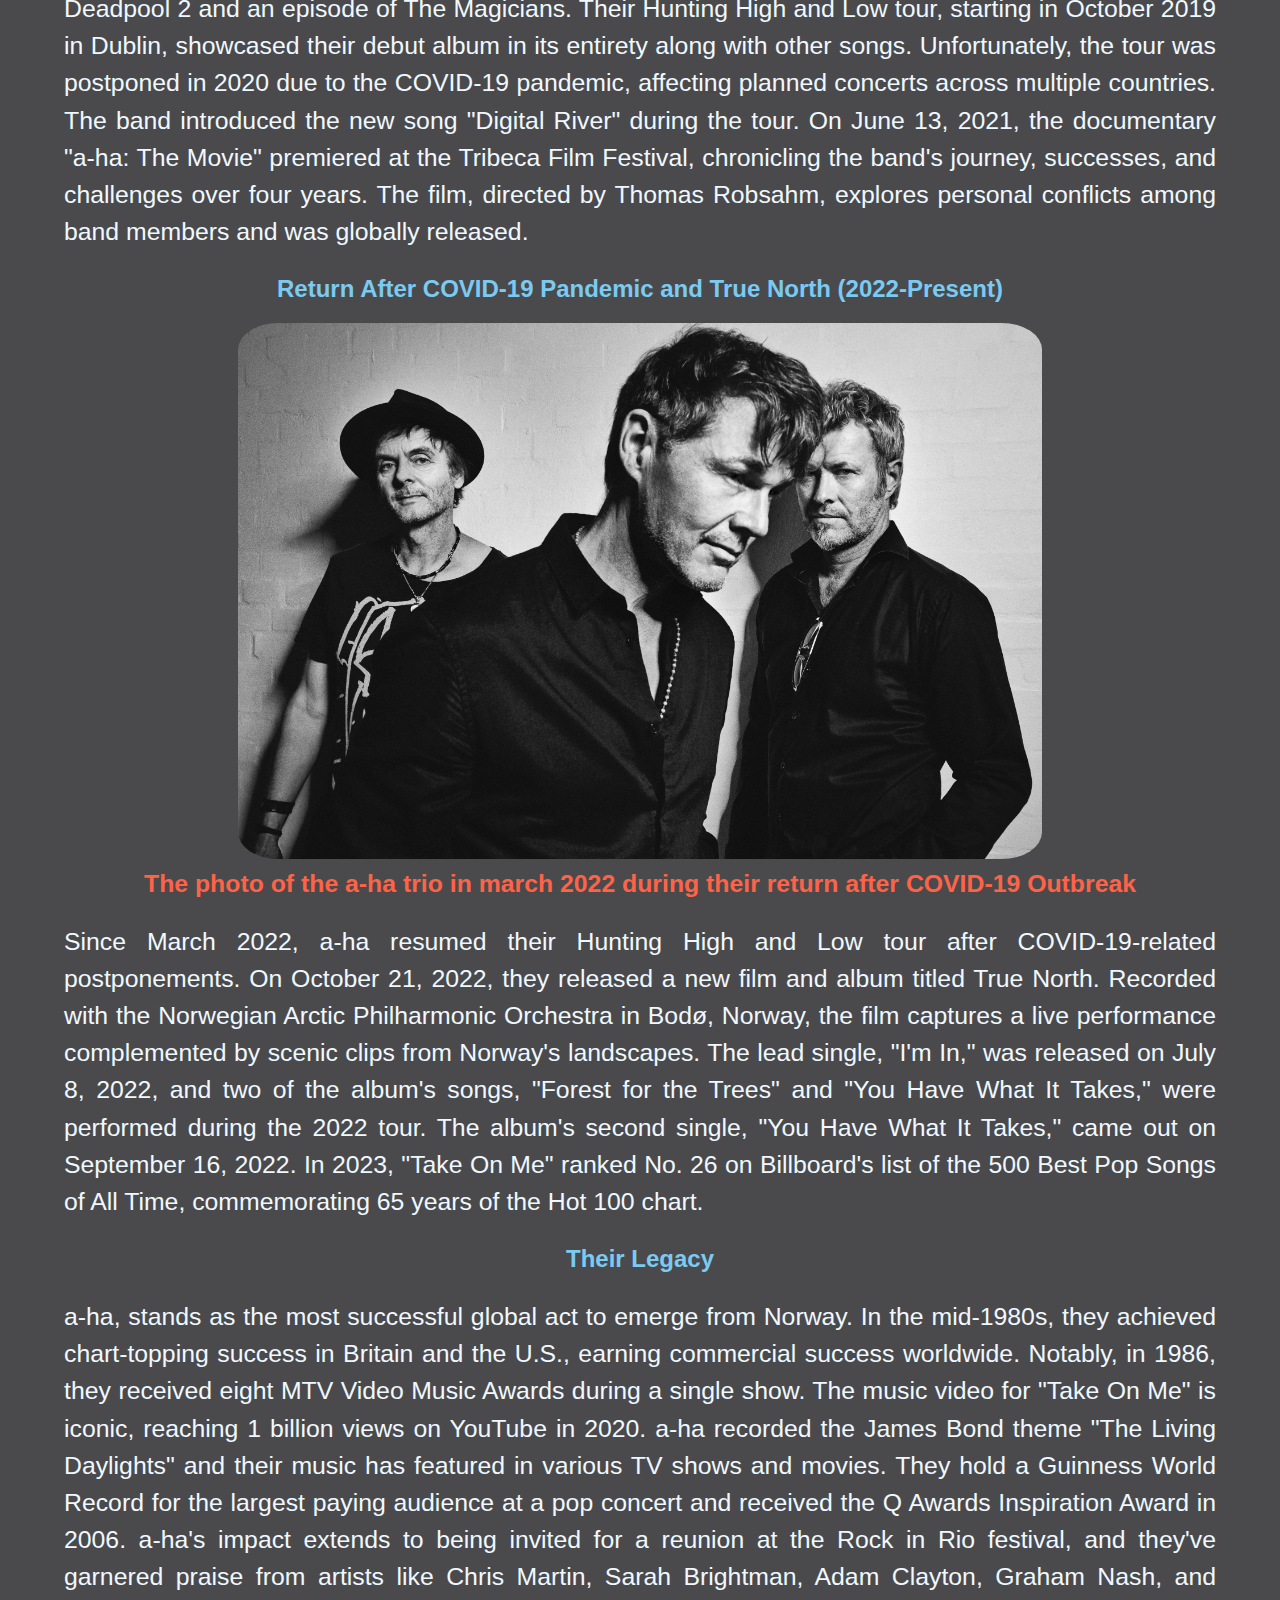
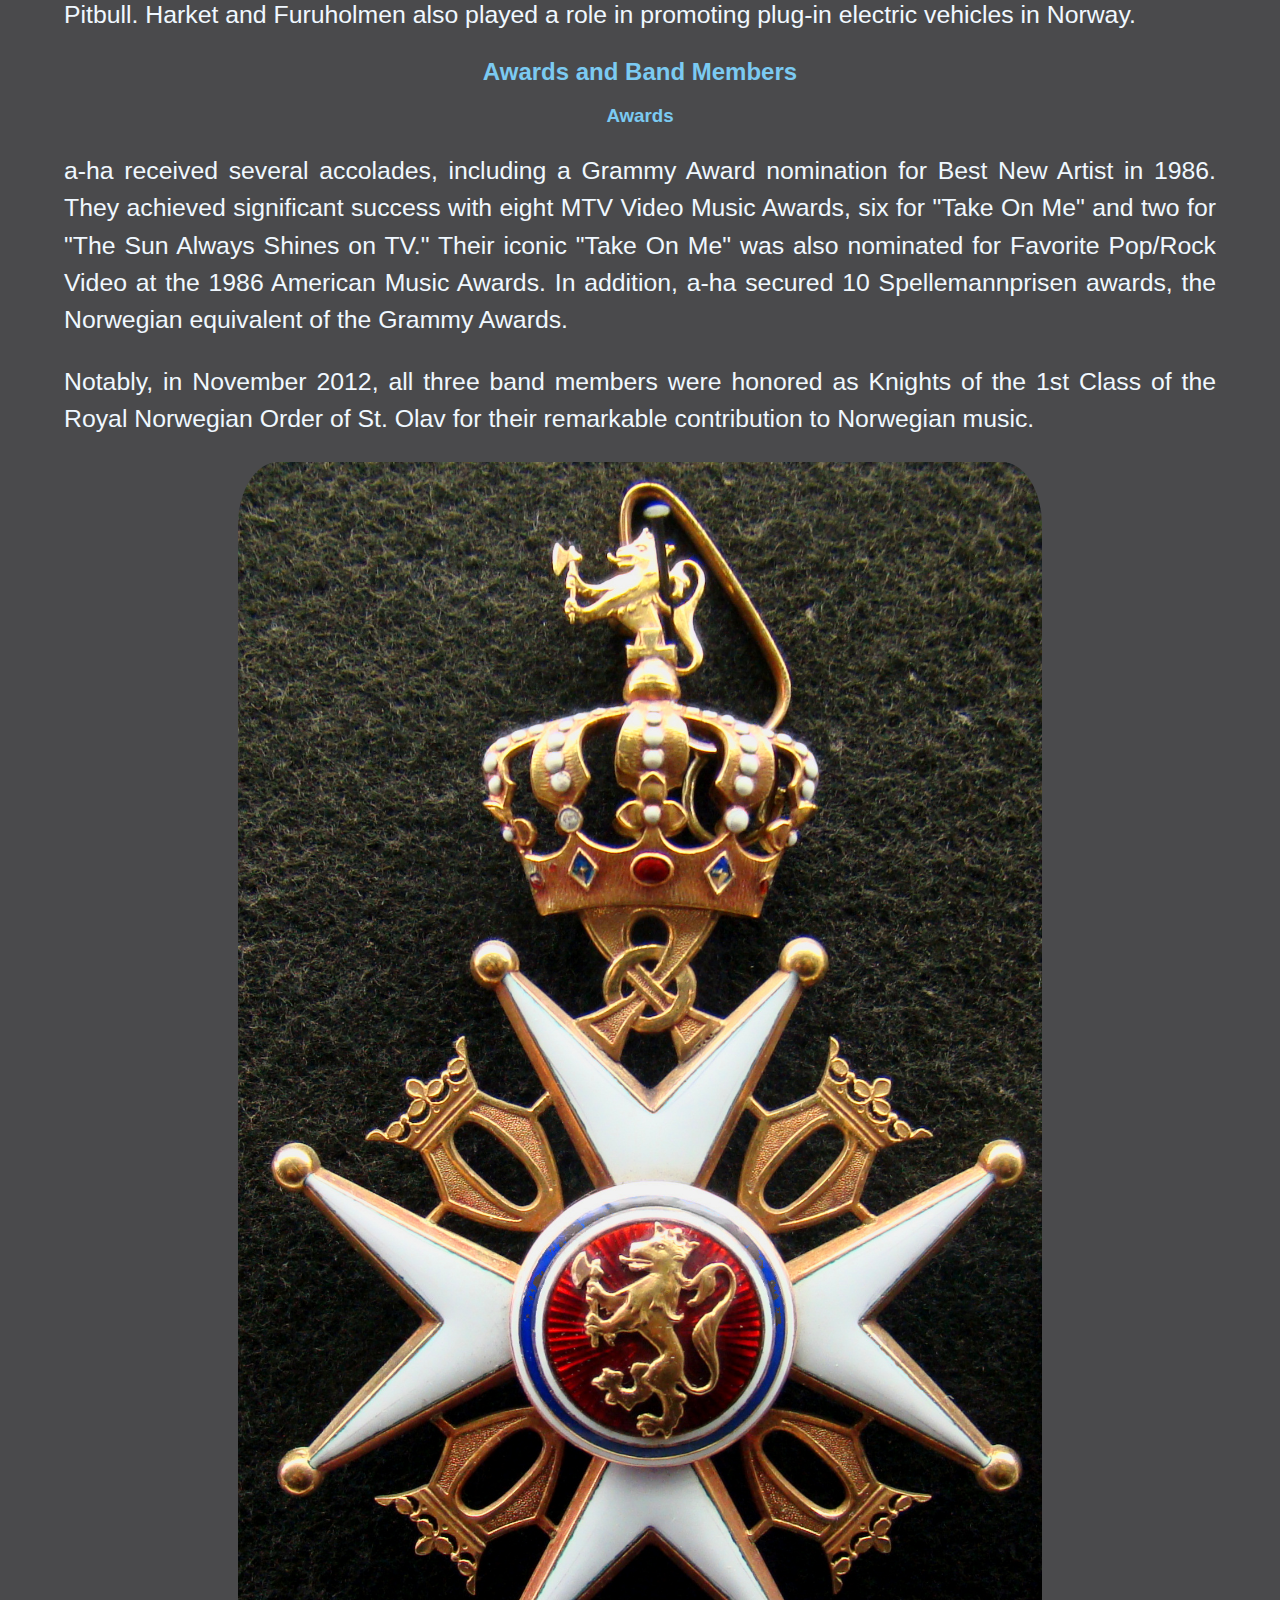
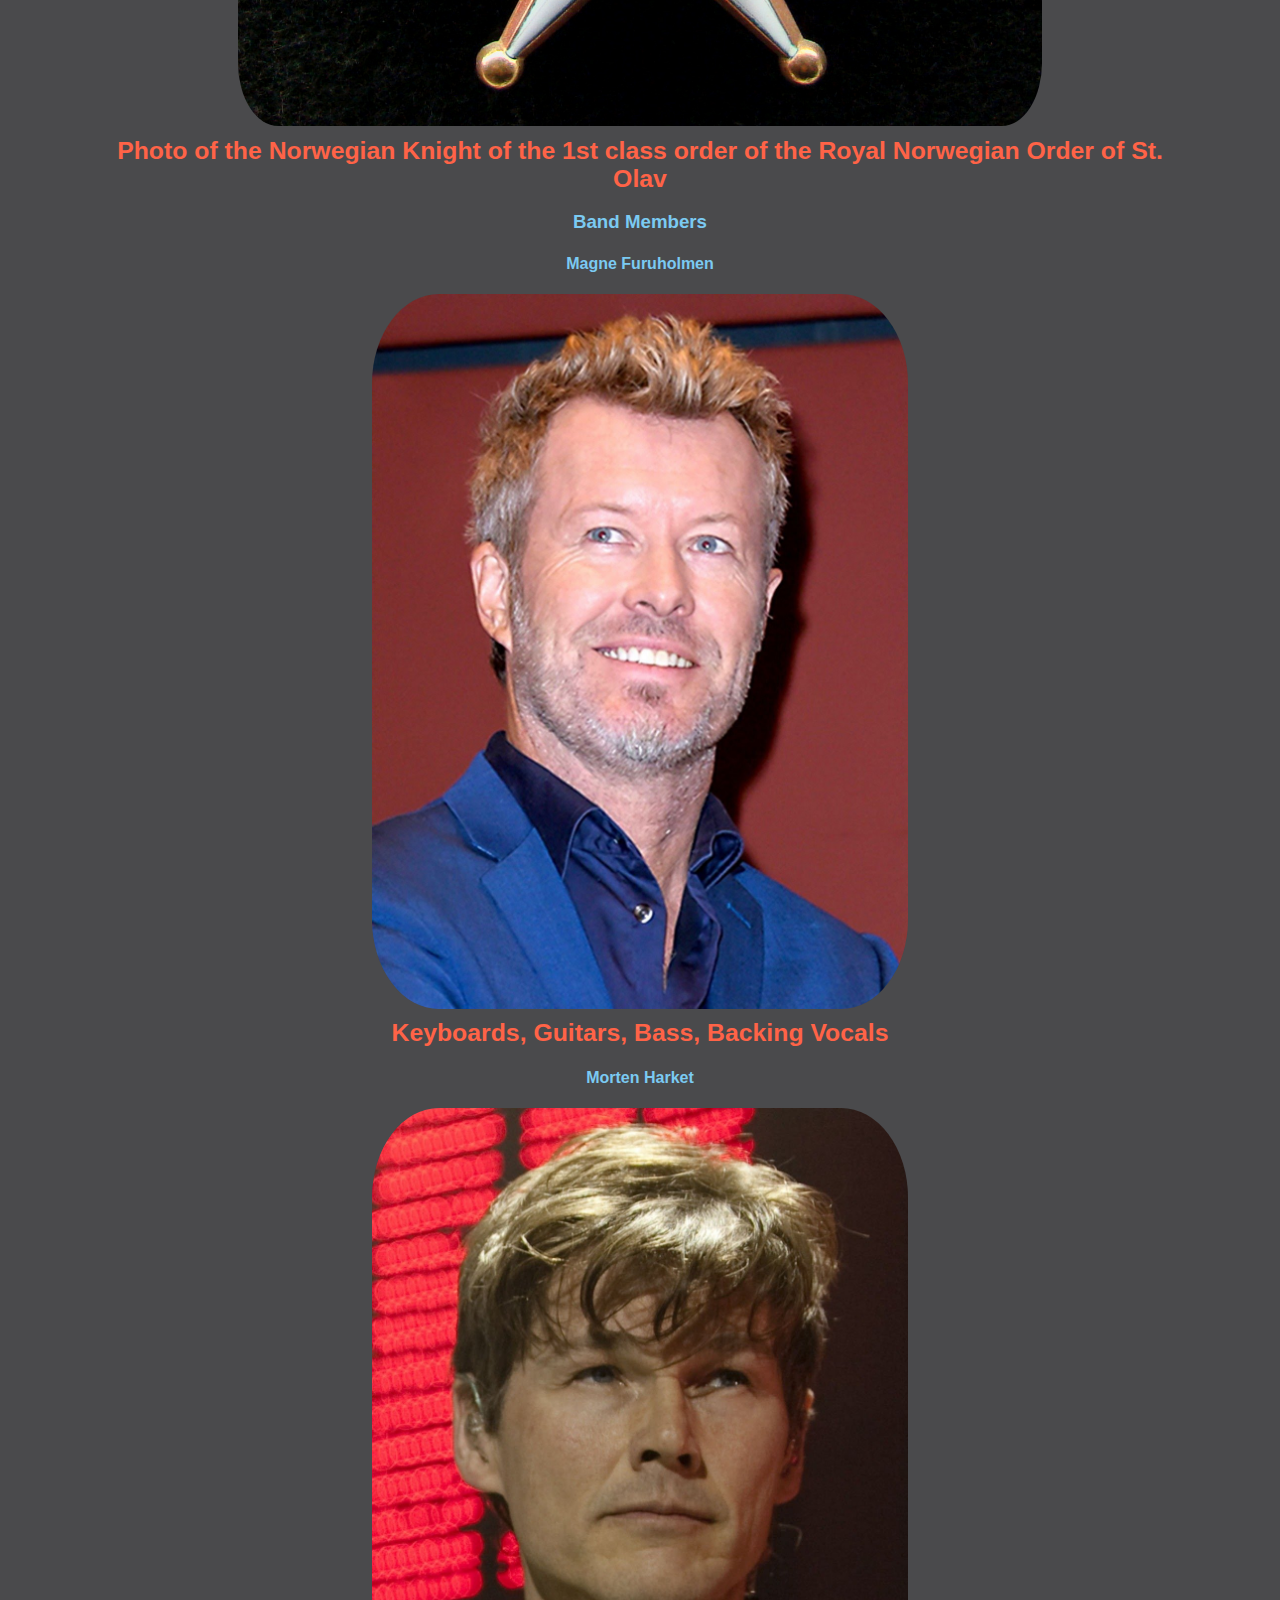
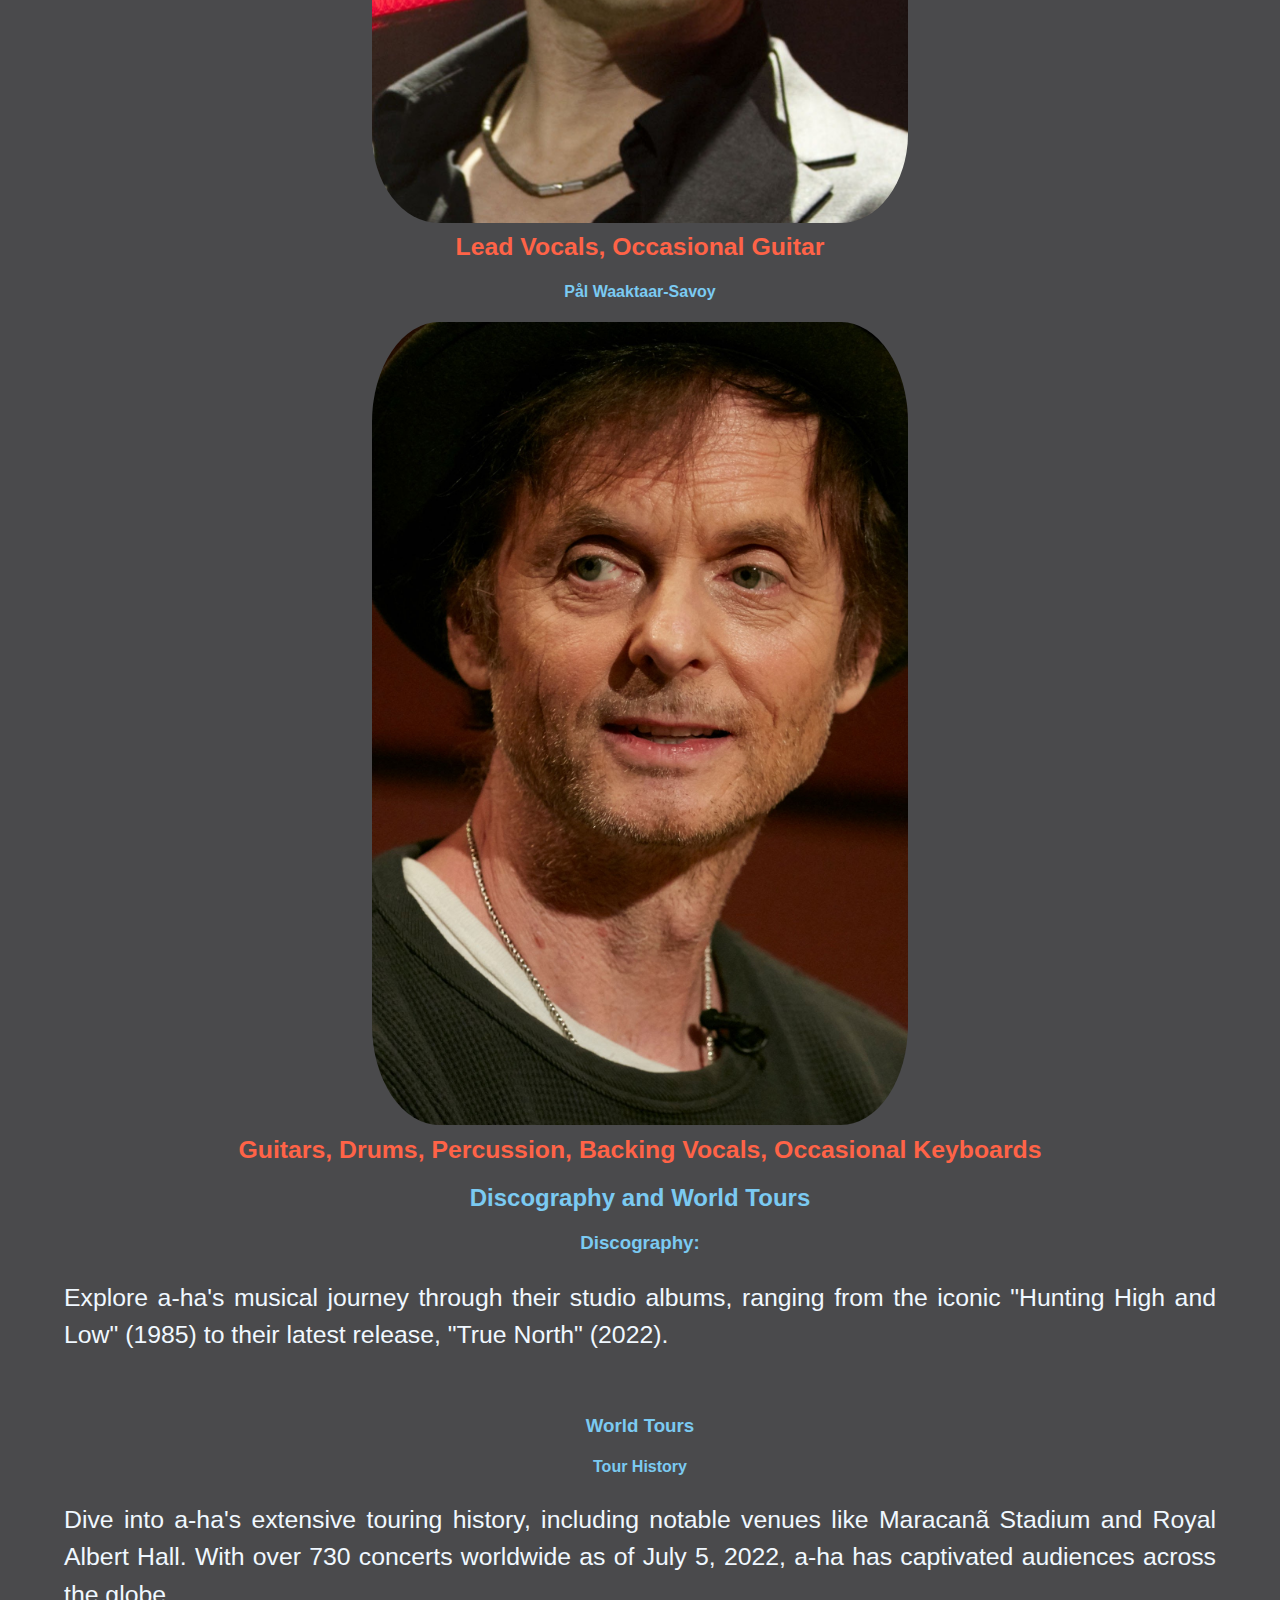
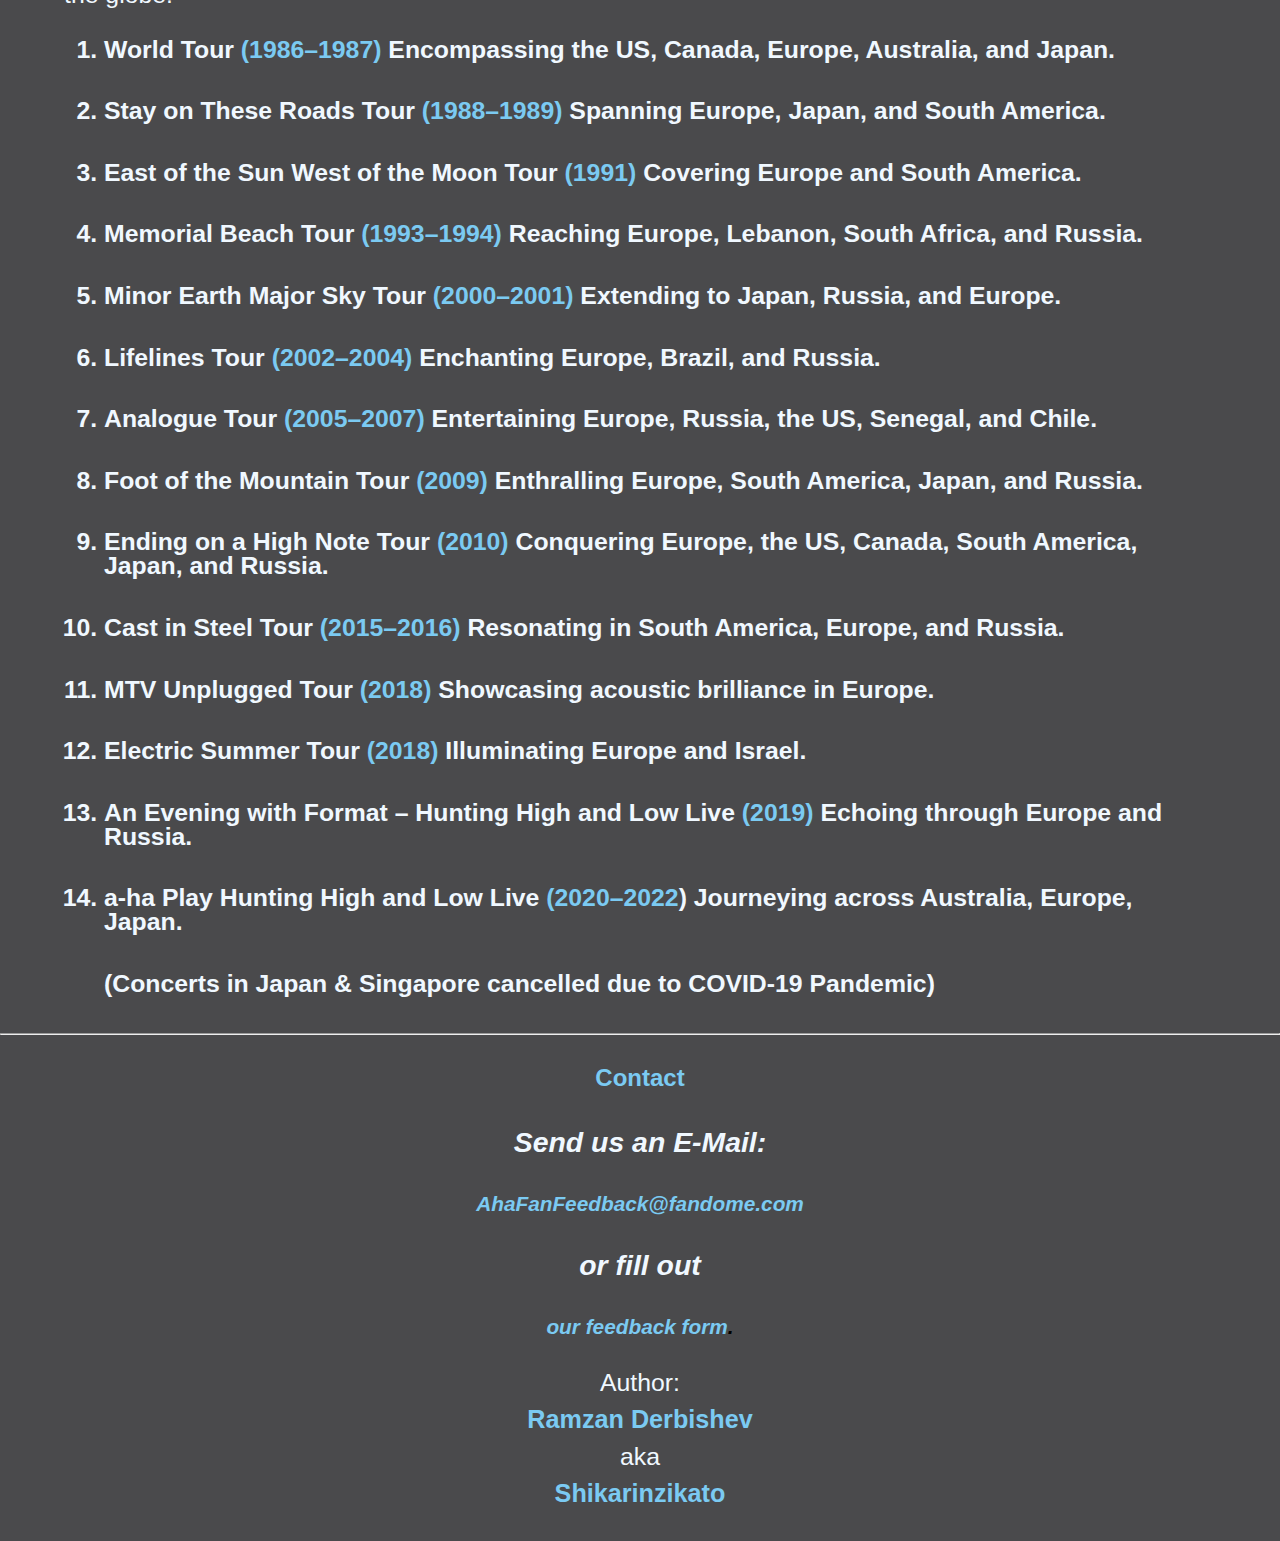
==== commit 46f65cf4: "spell check intro-text" ====
--- a/index.html
+++ b/index.html
@@ -74,7 +74,7 @@
             <p id="intro-text">
                 Formed in Oslo in 1982, the Norwegian synth-pop band a-ha, comprising: <br>
                 <a aria-label="Takes user to photo of magne furuholmen, on the same page" class="band-member-name-top"
-                    href="#m-furuholmen-heading">Magne Furuholmen</a>(left)<br>
+                    href="#m-furuholmen-heading">Magne Furuholmen</a> (left)<br>
                 <a aria-label="Takes user to photo of morten harket, on the same page" class="band-member-name-top"
                     href="#m-harket-heading">Morten Harket</a> (middle) <br>
                 <a aria-label="Takes user to photo of pål waaktaar-savoy, on the same page" class="band-member-name-top"
--- a/assets/css/style.css
+++ b/assets/css/style.css
@@ -257,6 +257,17 @@
     display: block;
 }
 
+.input-styles {
+    /* input field font-color and weight */
+    font-size: calc(0.75em + 1vw);
+    color: tomato;
+    font-weight: bold;
+    /* background color for all inputs */
+    background-color: aliceblue;
+}
+
+
+/* single option styles */
 .feedback-form-option-styling {
     color: tomato;
     font-weight: bold;
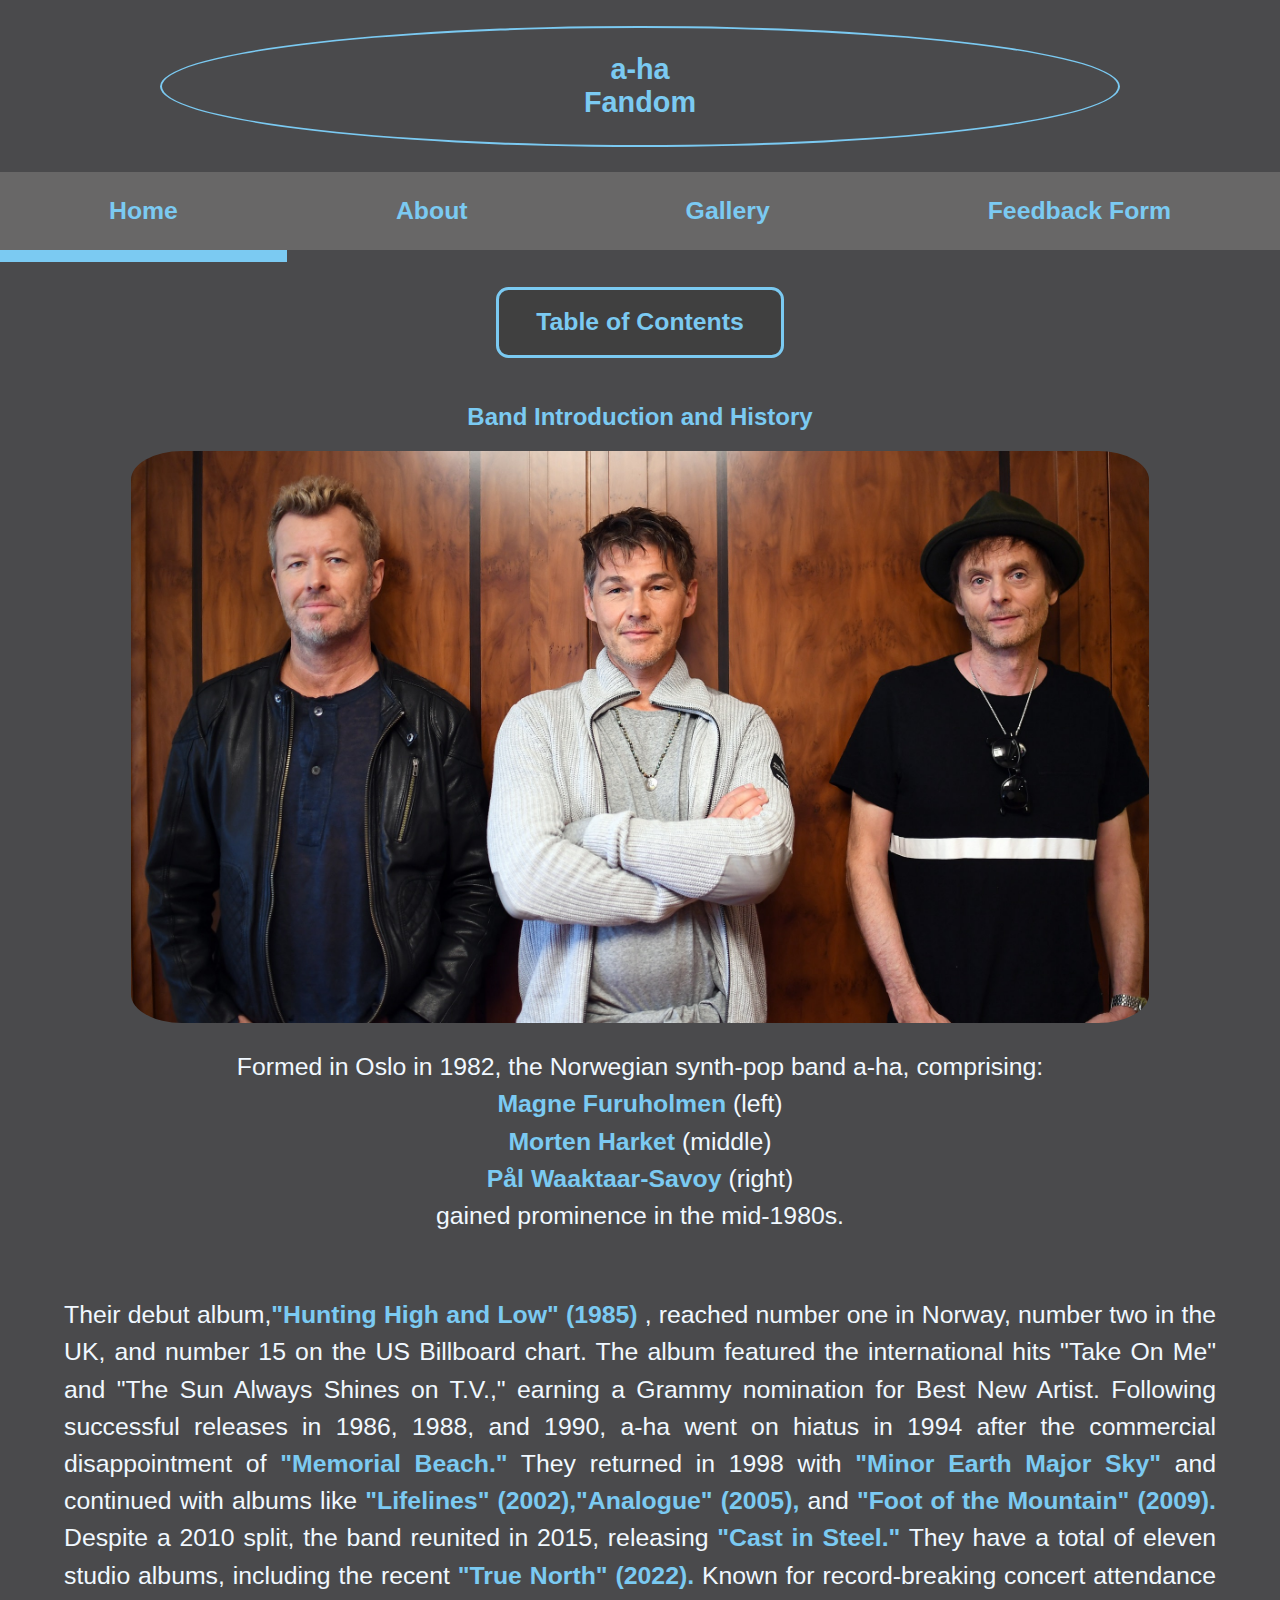
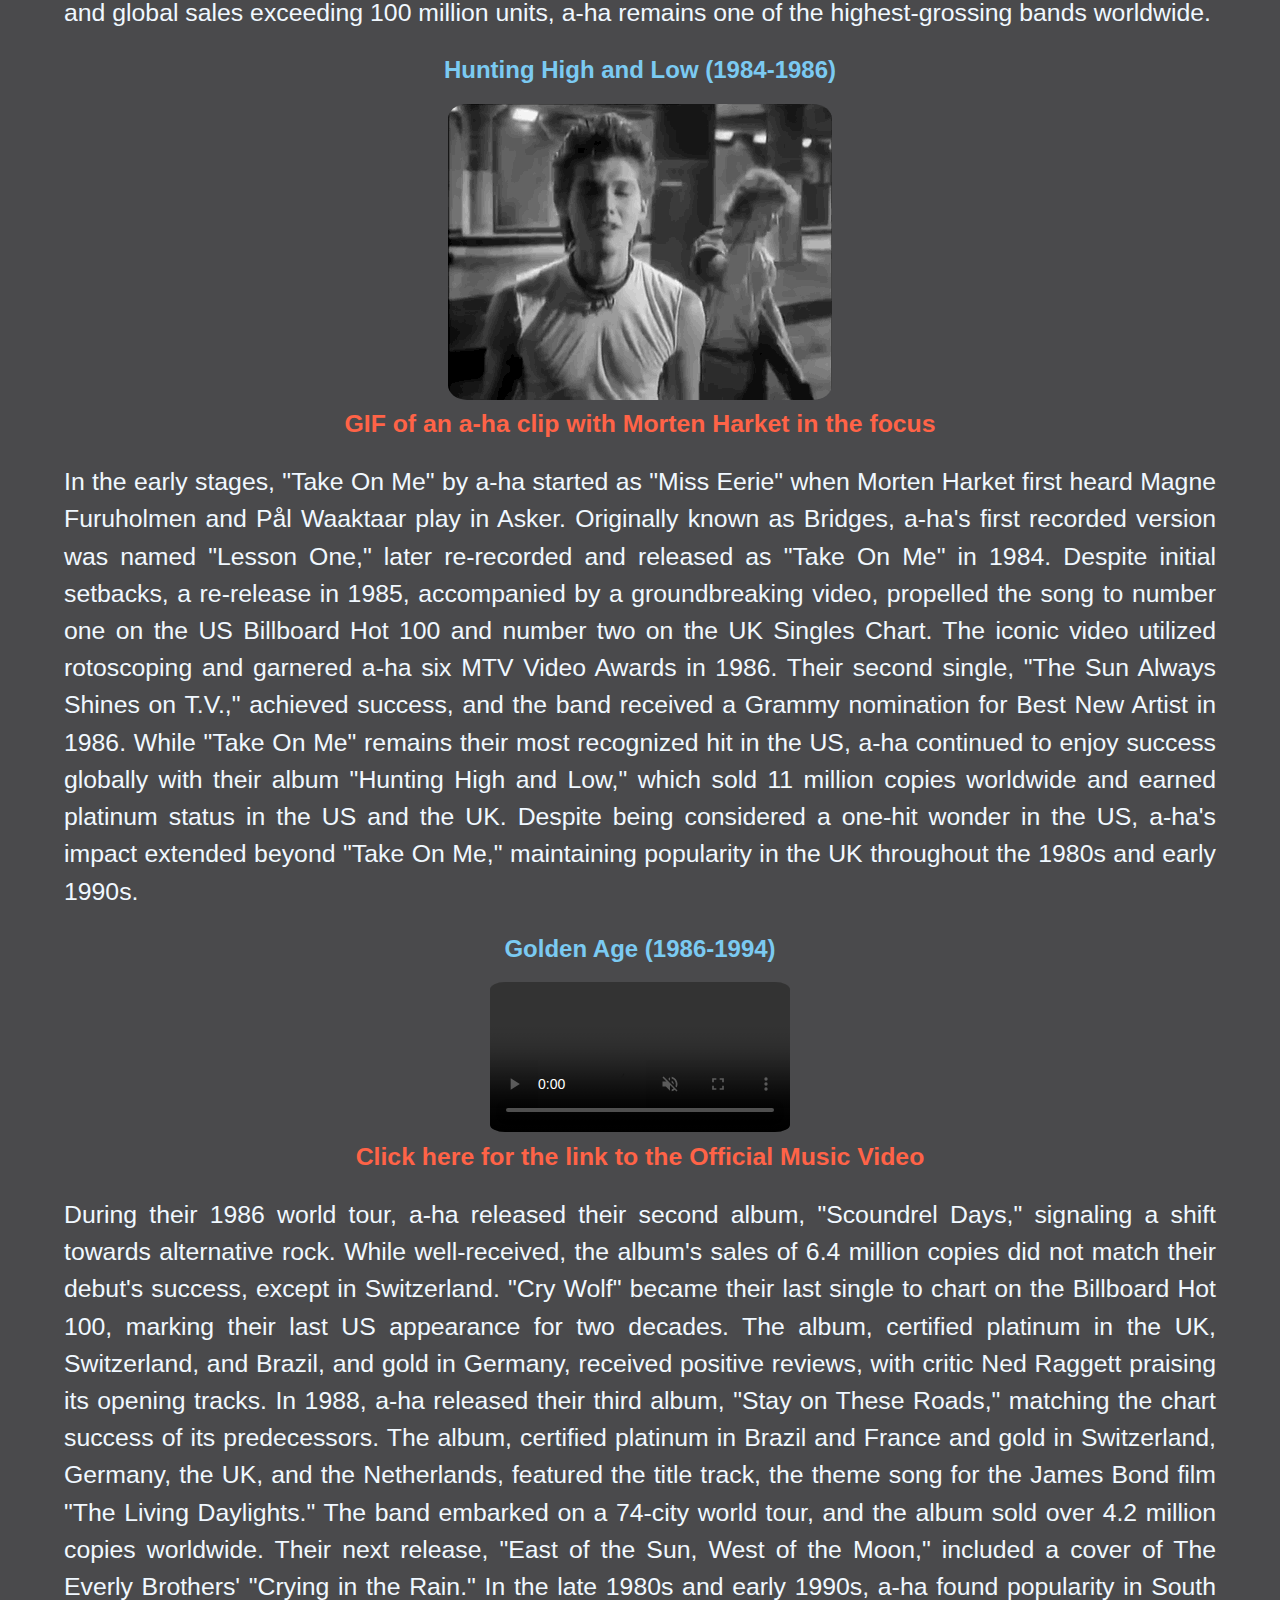
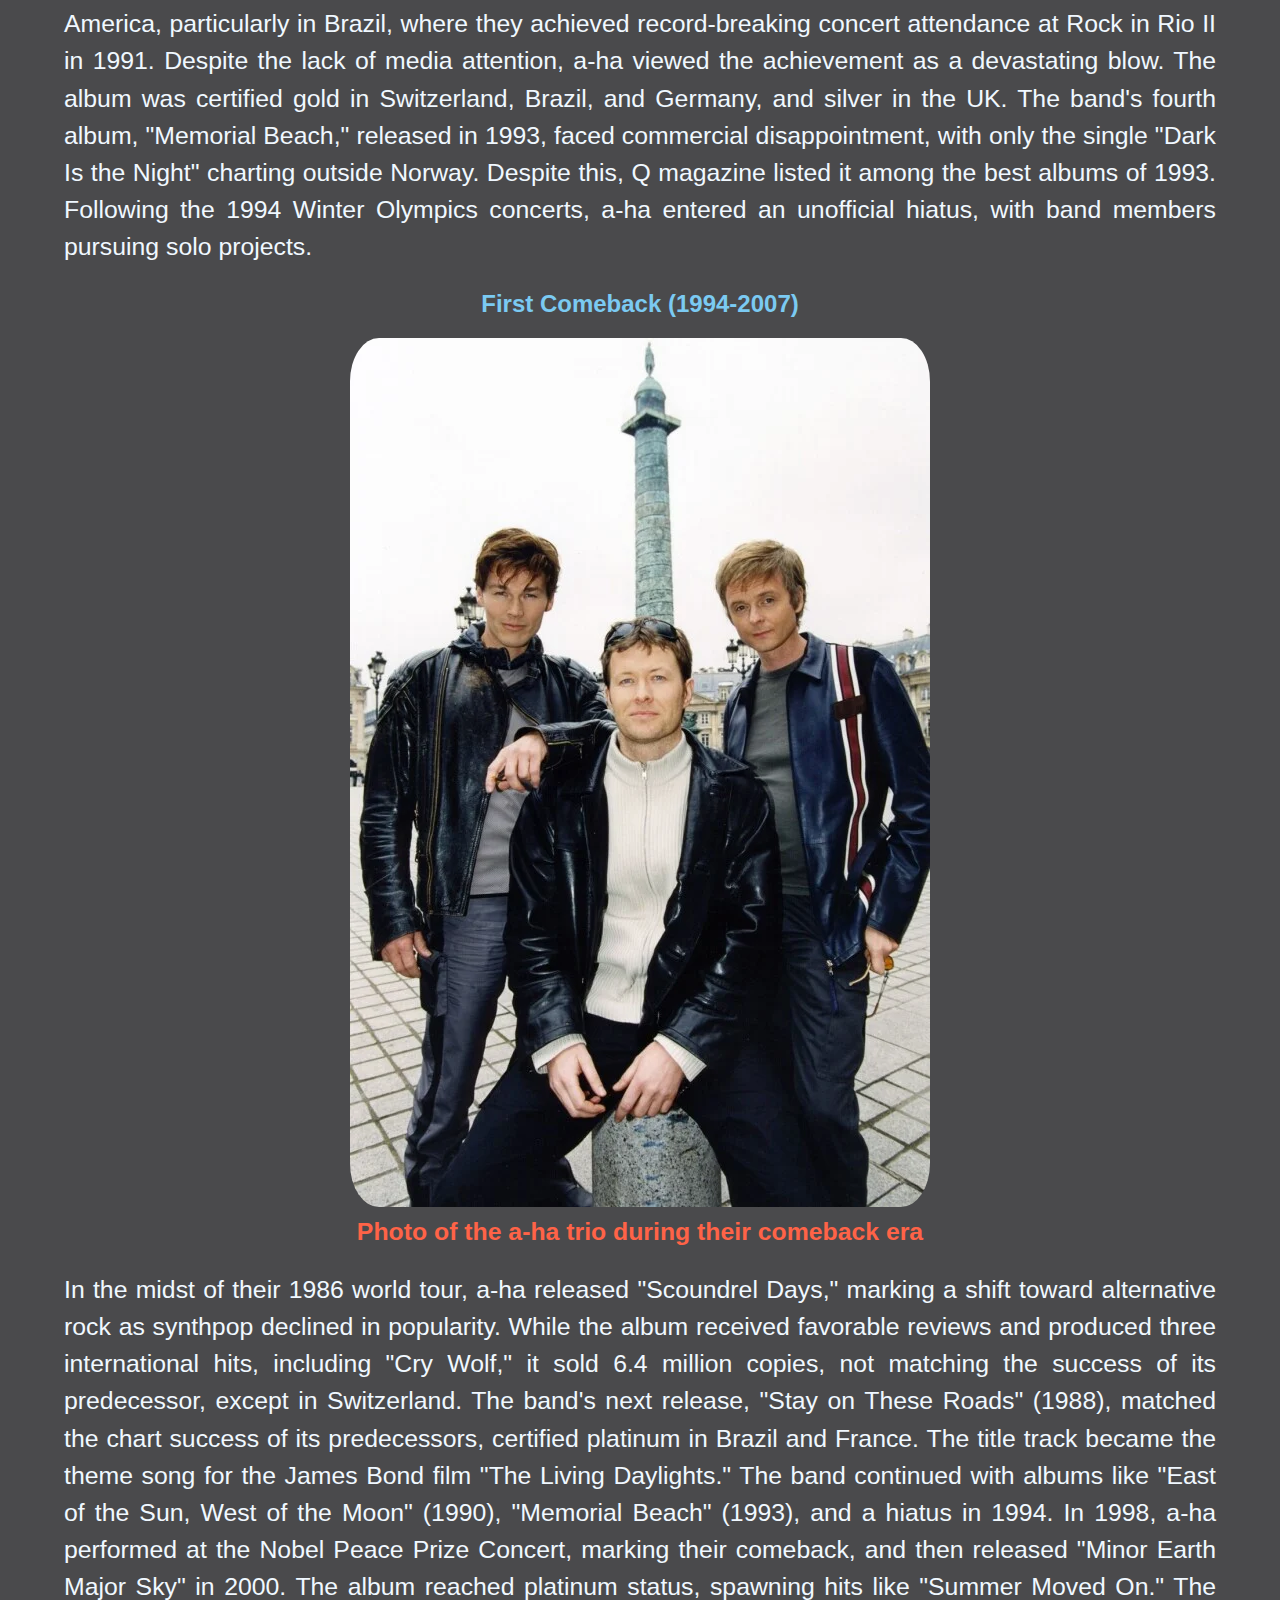
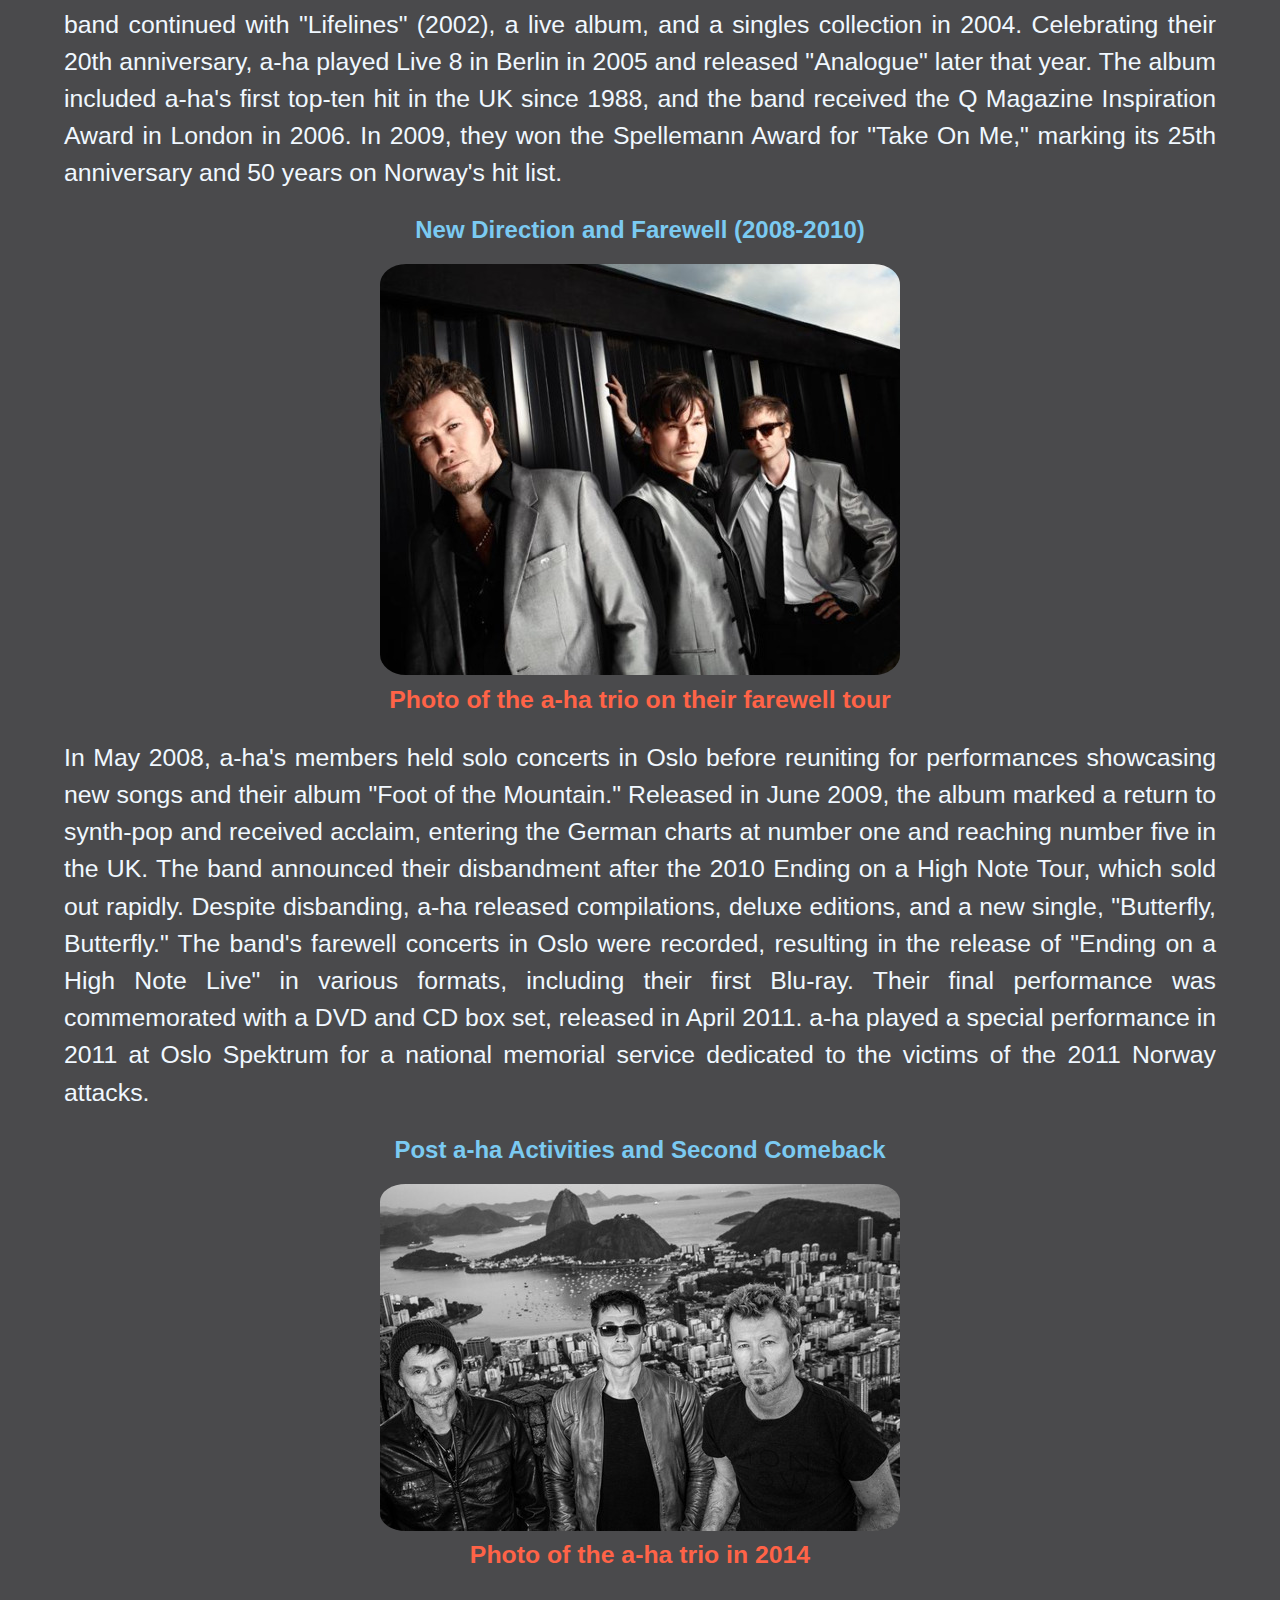
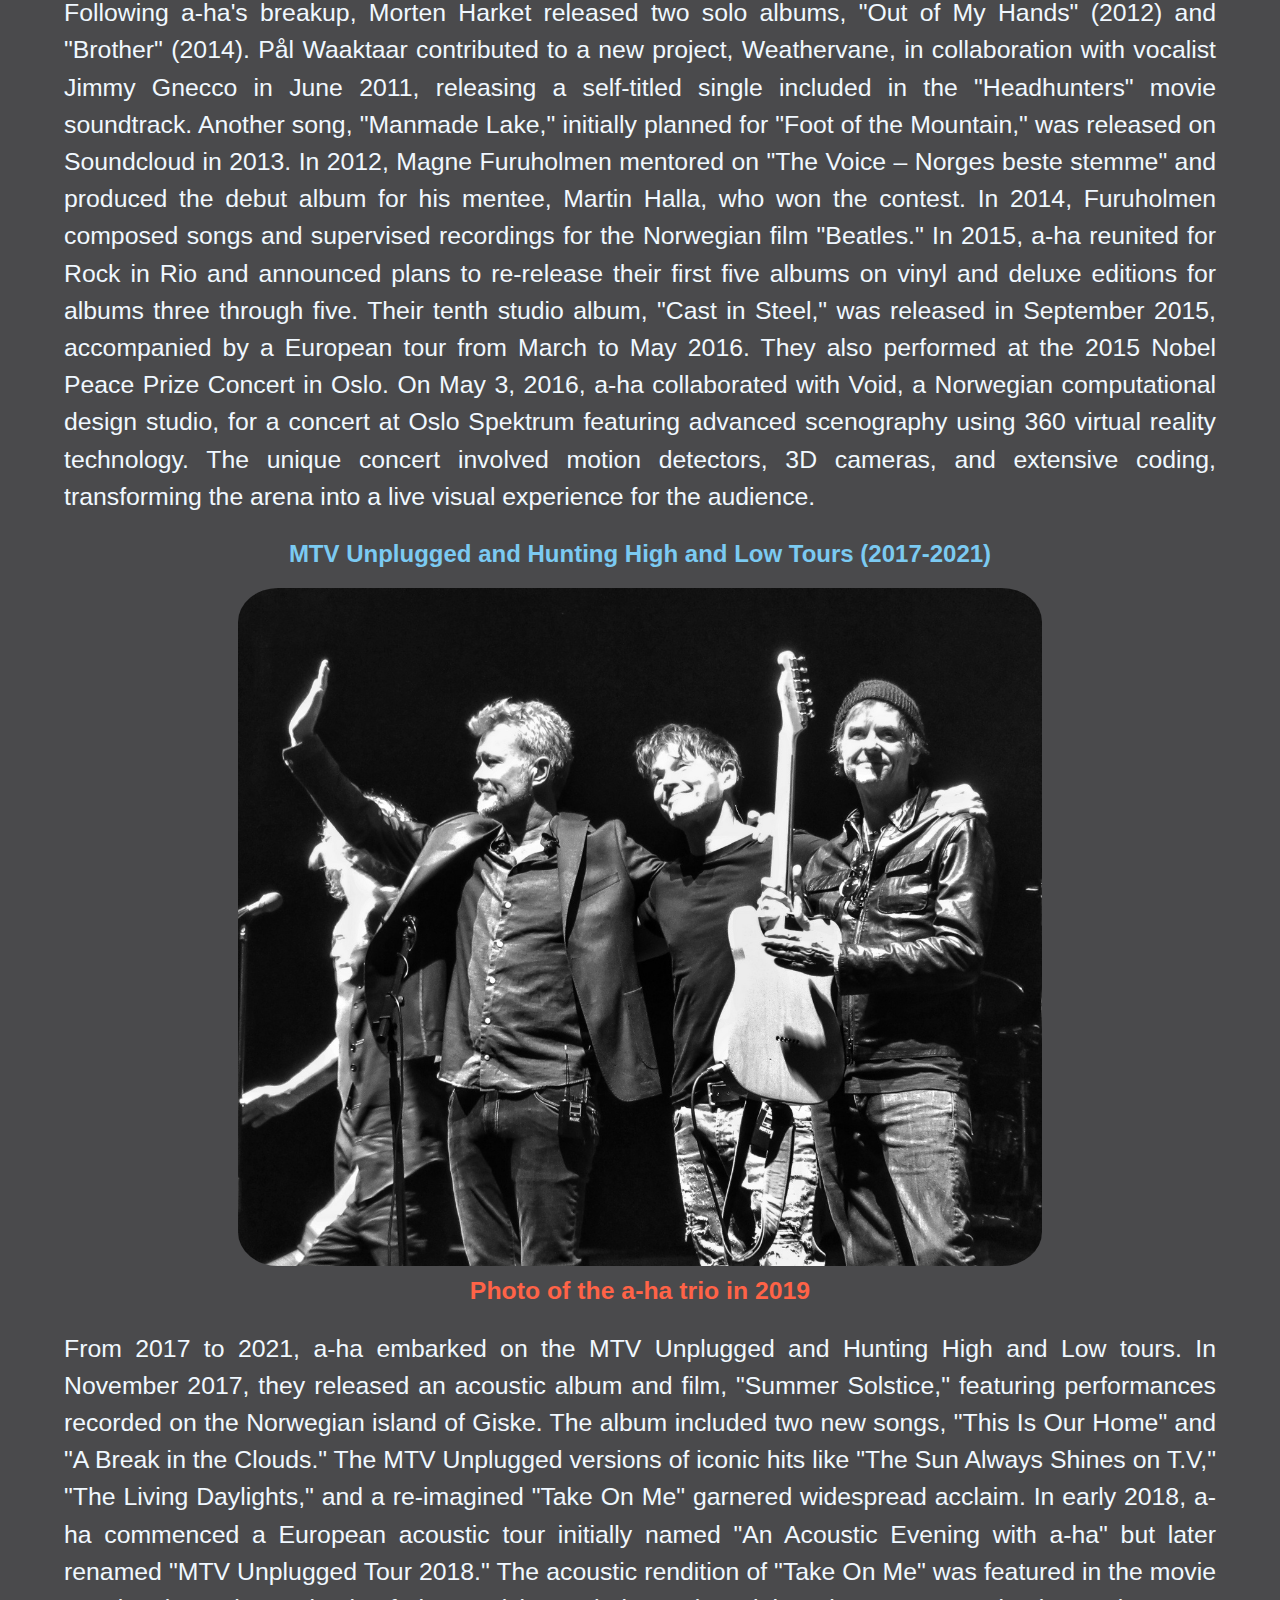
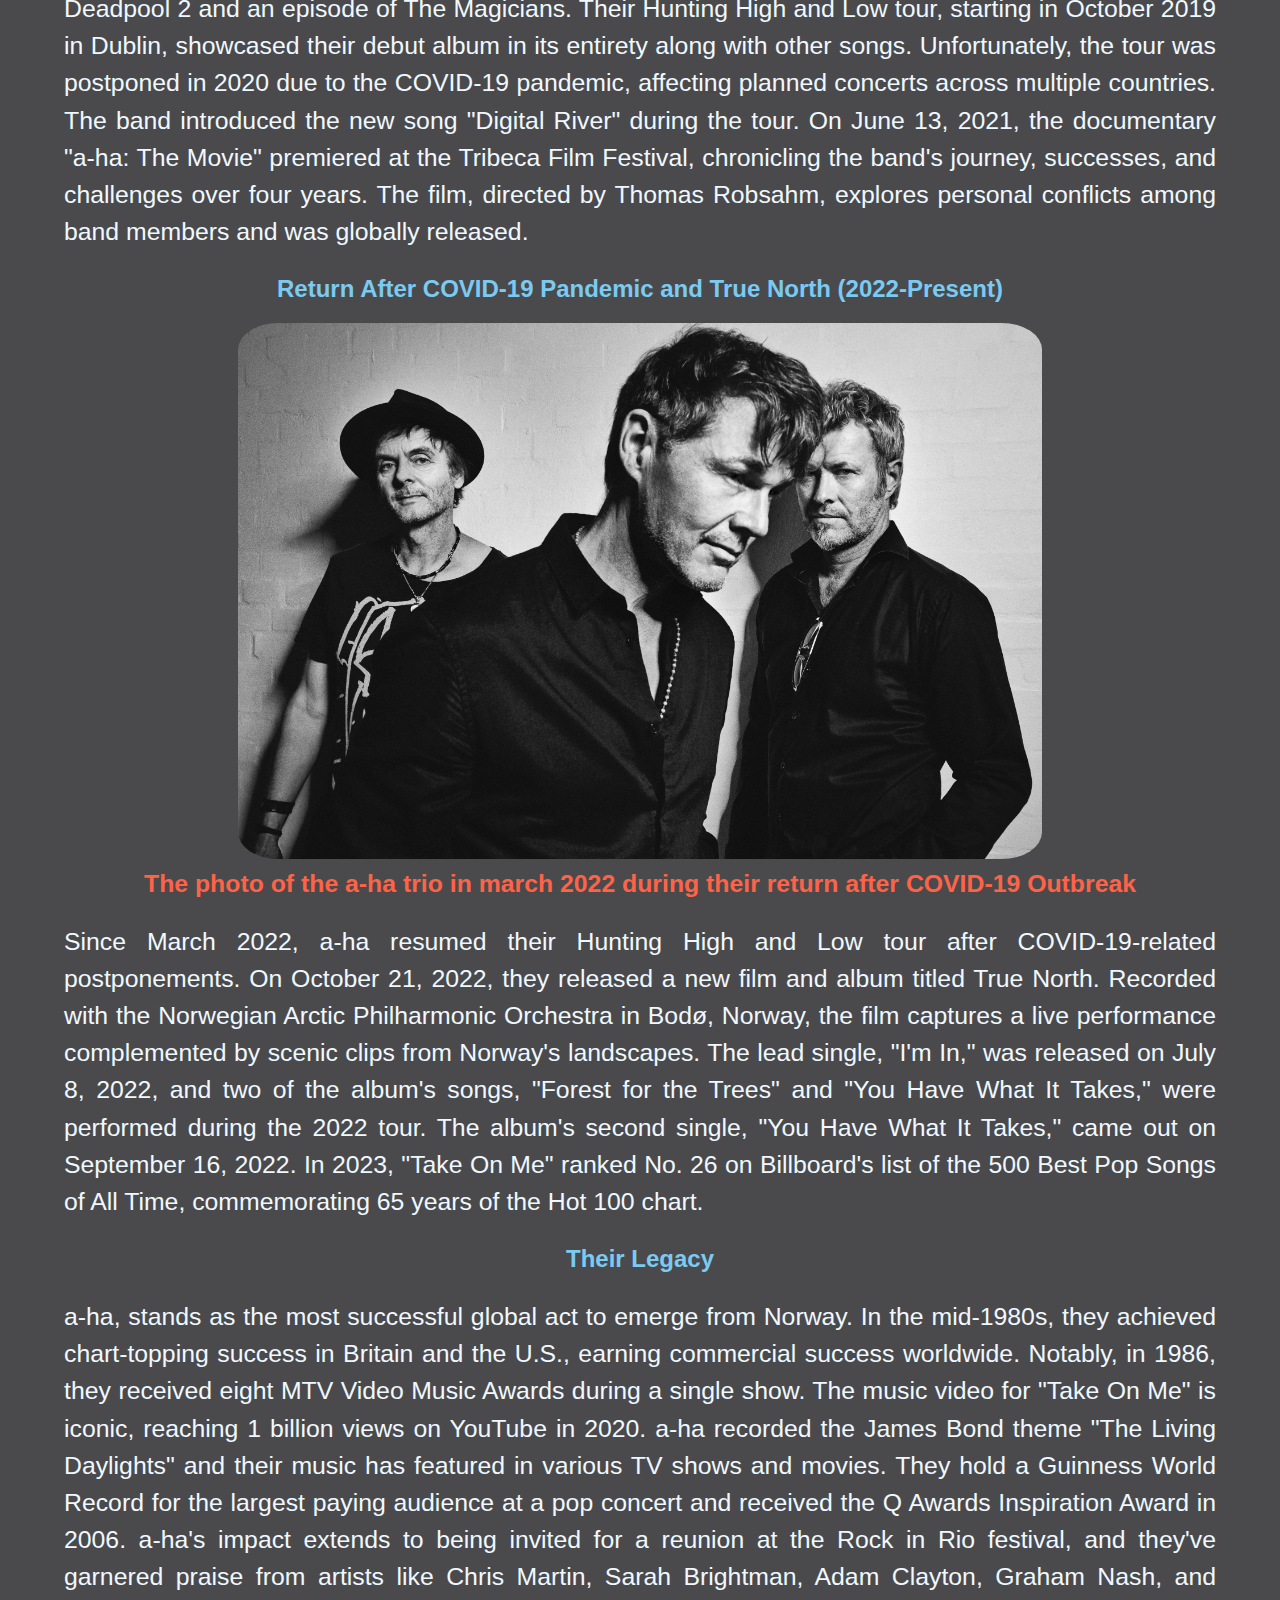
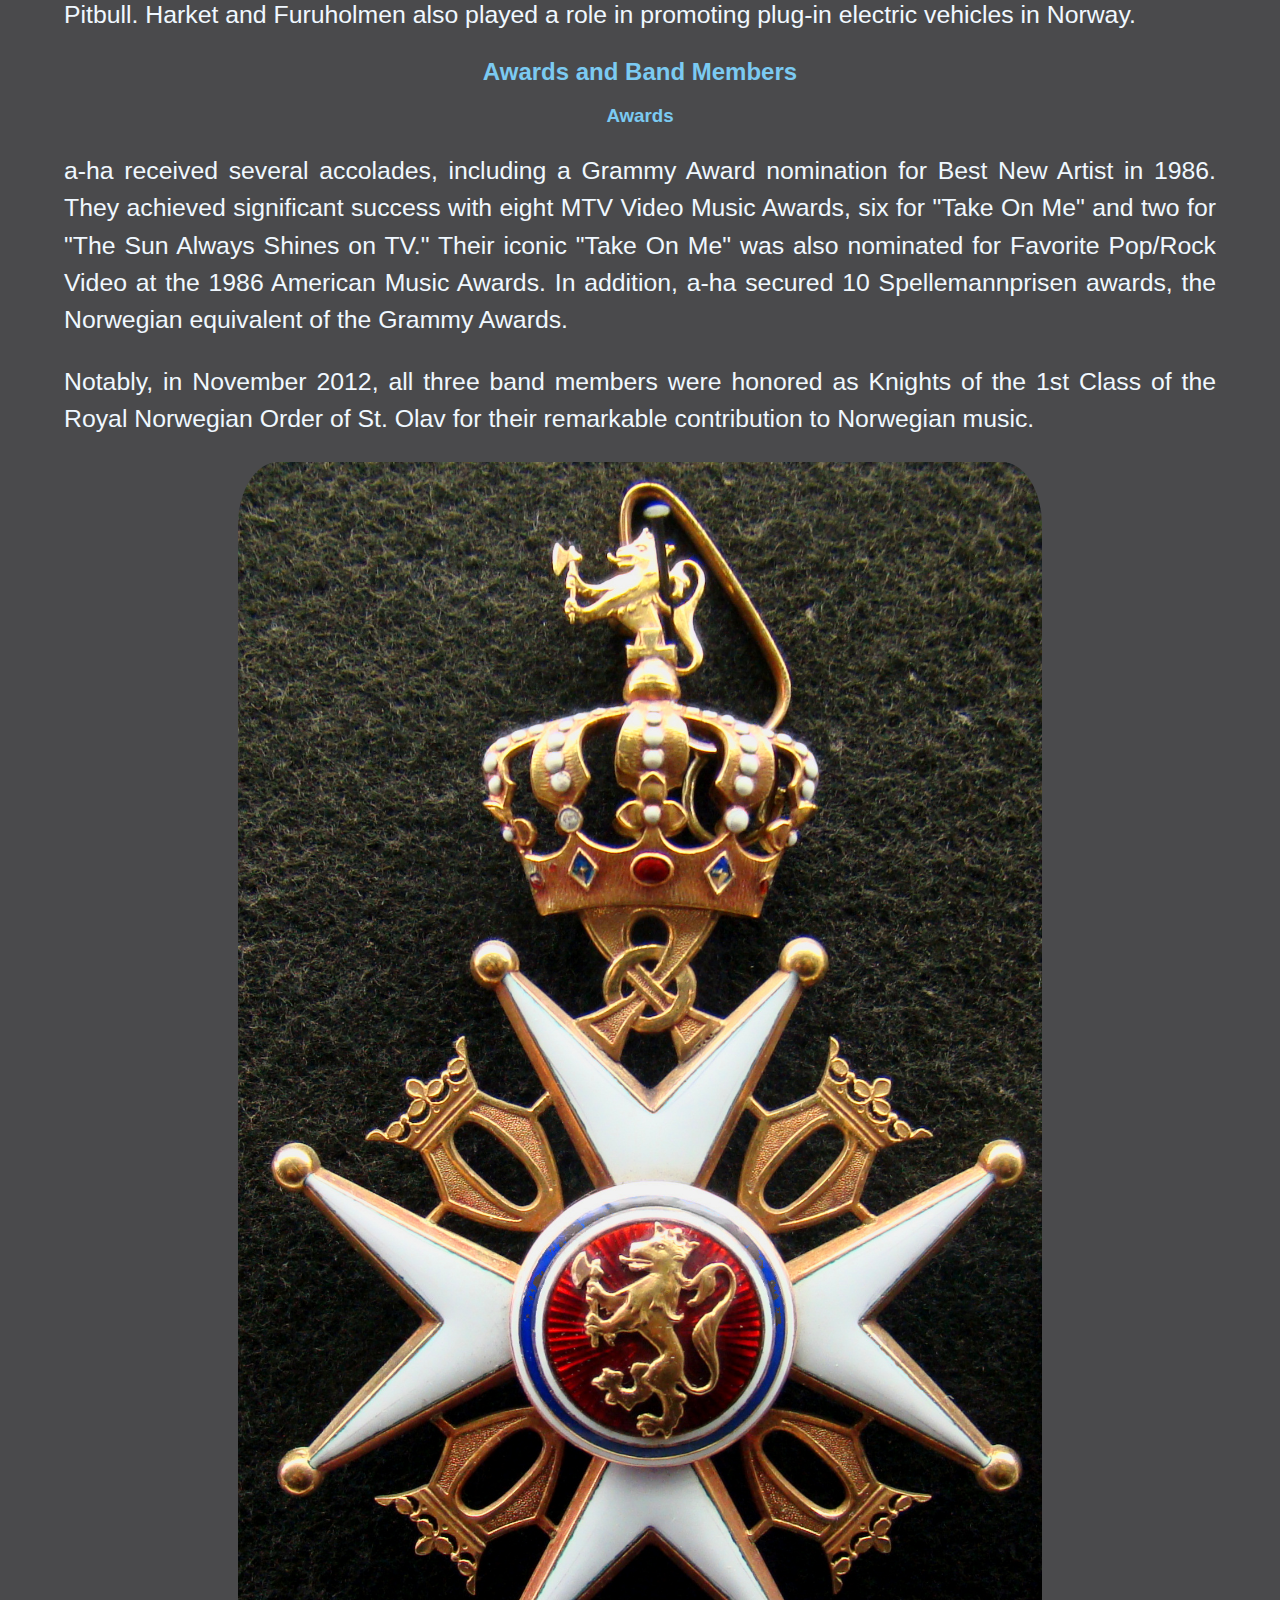
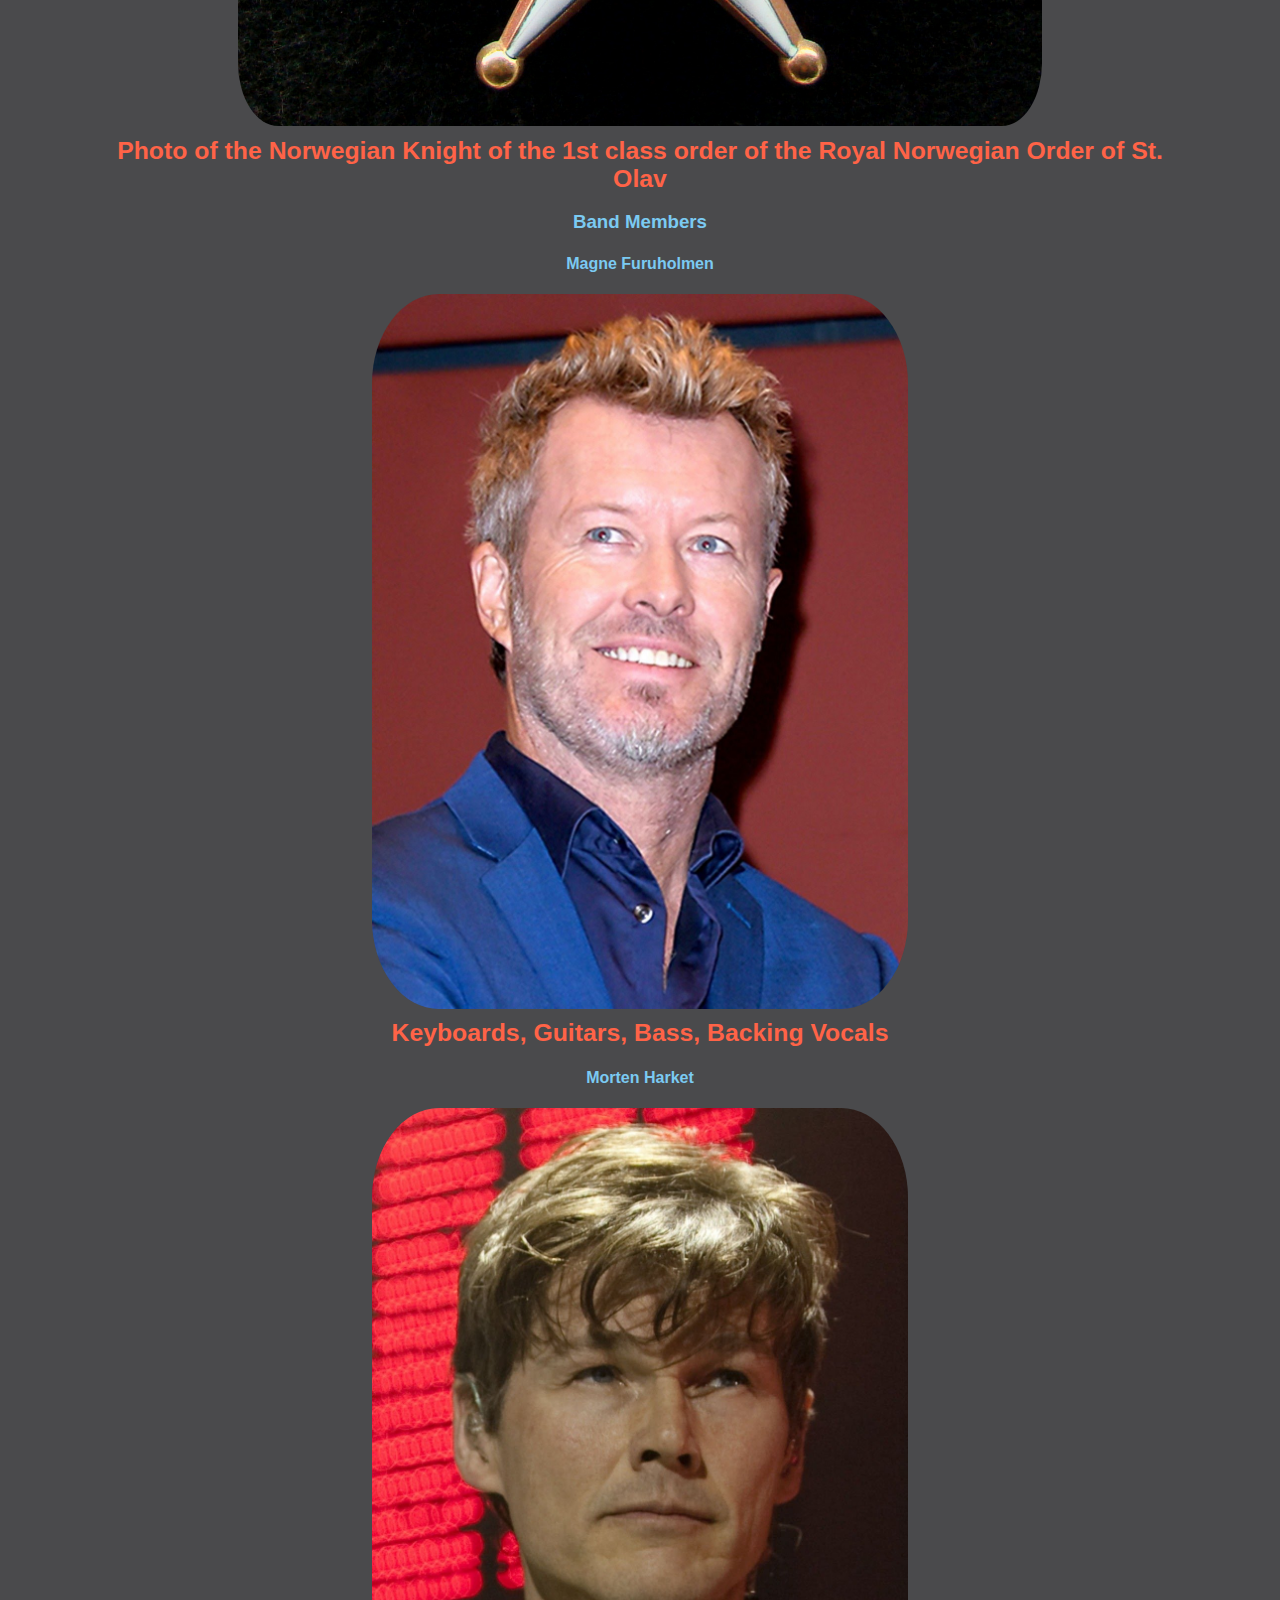
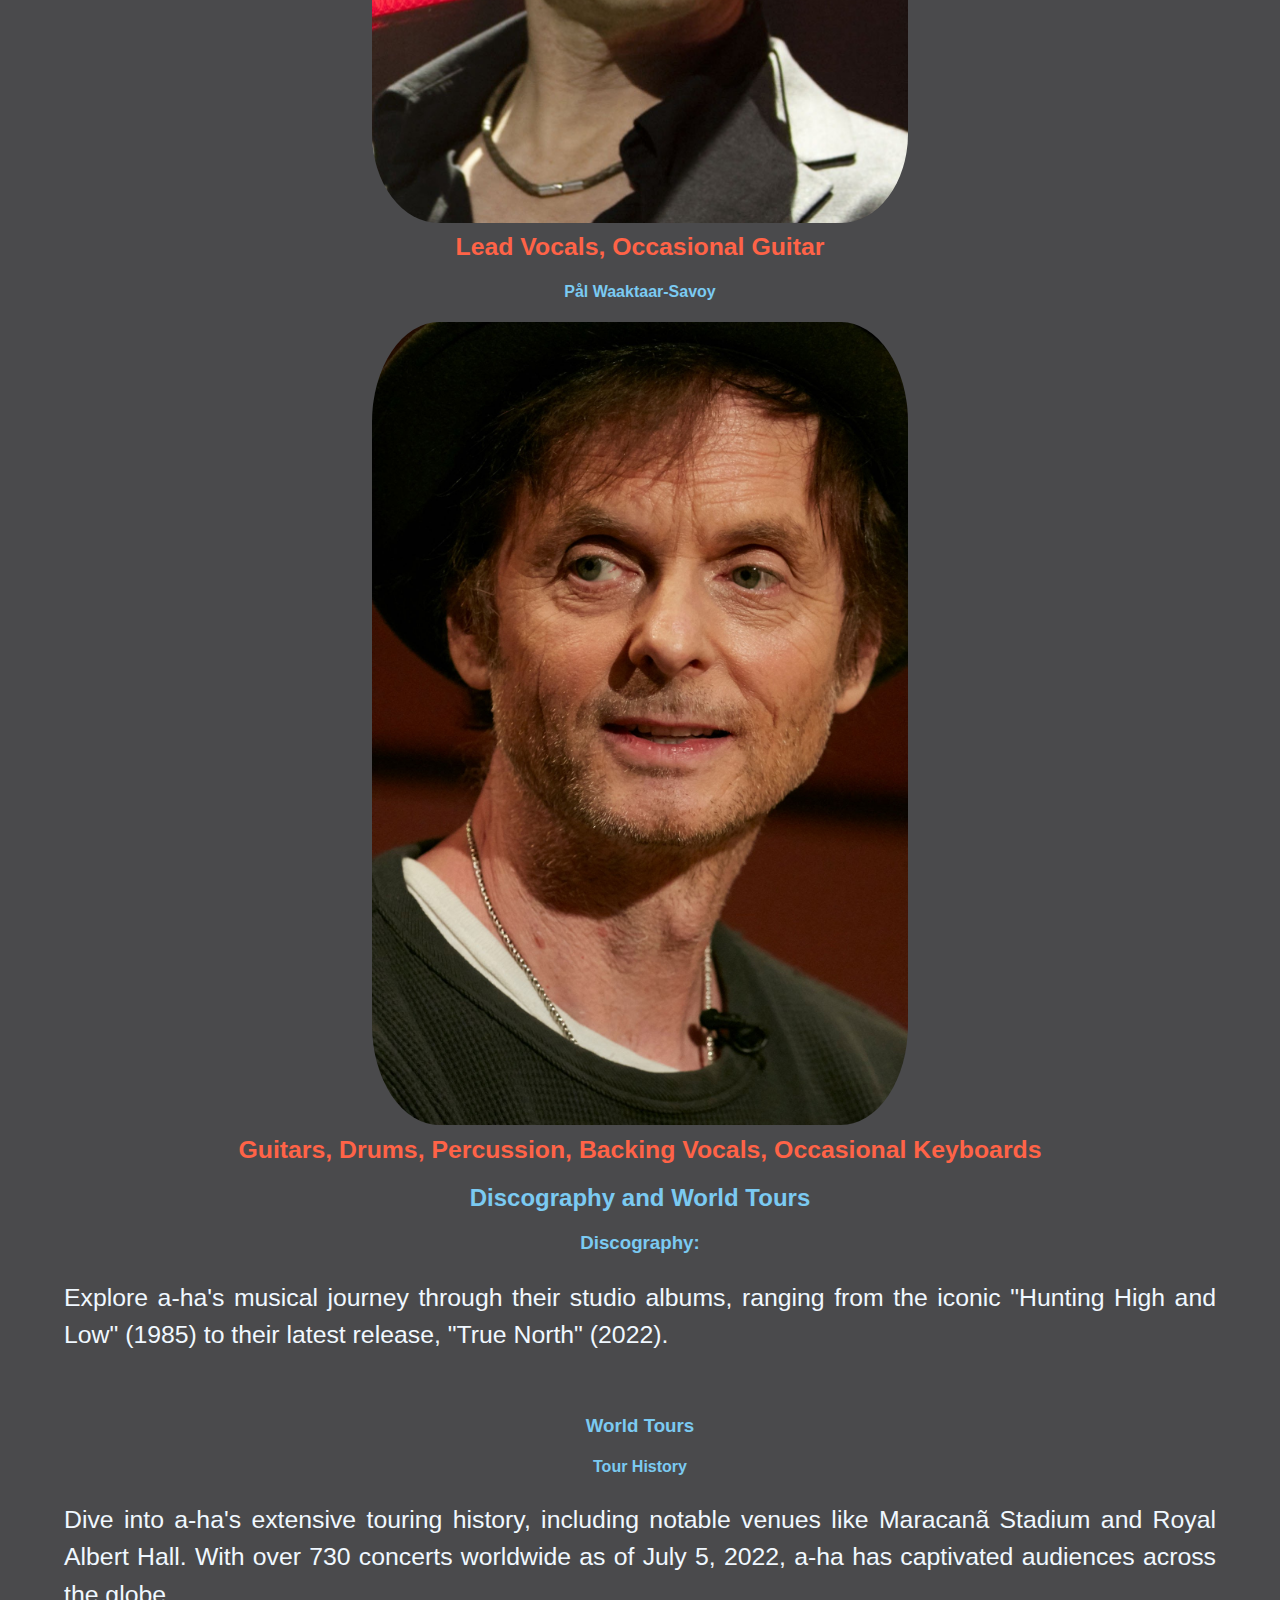
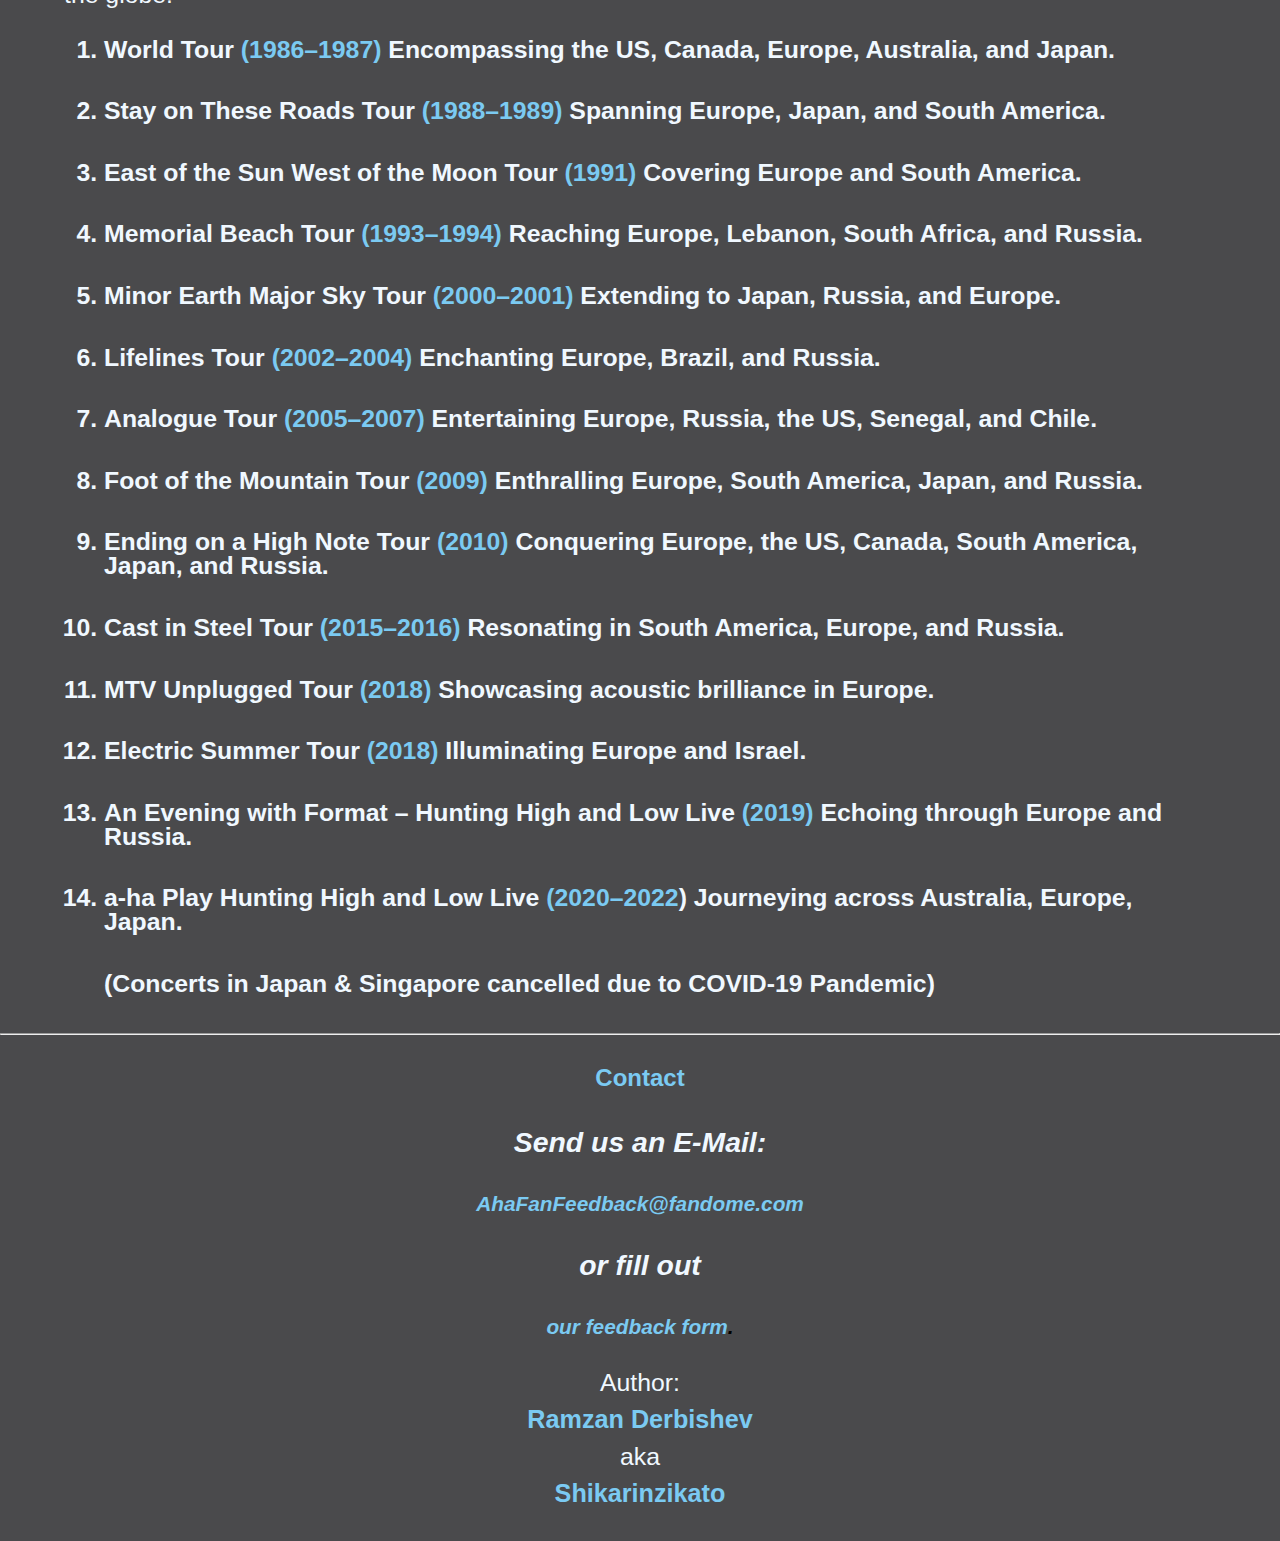
==== commit 2eb1d52b: "HTML Validation complete, all errors corrected" ====
--- a/index.html
+++ b/index.html
@@ -117,7 +117,7 @@
                     href="https://www.youtube.com/watch?v=FdSbN5dN5_8&list=PL67cMGyeB5sGg9-1QKcXFs9w5hfhp15E7"
                     target="_blank">"True North"
                     (2022).</a> Known for record-breaking concert attendance and
-                global sales exceeding 100 million units, a-ha remains one of the highest-grossing bands worldwide.</p>
+                global sales exceeding 100 million units, a-ha remains one of the highest-grossing bands worldwide.
             </p>
         </section>
 
@@ -469,27 +469,27 @@
             </ol>
         </section>
     </main>
+
+    <hr>
+
+    <footer>
+        <h2 id="contact">Contact</h2>
+        <address class="contact-section-text">
+            <p class="text-align-center">Send us an E-Mail:</p>
+            <a aria-label="Opens default email app, to compose a new message."
+                href="mailto:AhaFanFeedback@fandome.com">AhaFanFeedback@fandome.com</a><br>
+            <p class="text-align-center">or fill out</p> <a aria-label="Takes user to our feedback form"
+                href="feedback-form.html">our feedback form</a>.
+        </address>
+        <p class="text-align-center">
+            Author:<br>
+            <span class="footer-section-styling-author">Ramzan Derbishev</span>
+            <br>
+            aka
+            <br>
+            <span class="footer-section-styling-author">Shikarinzikato</span>
+        </p>
+    </footer>
 </body>
 
-<hr>
-
-<footer>
-    <h2 id="contact">Contact</h2>
-    <address class="contact-section-text">
-        <p class="text-align-center">Send us an E-Mail:</p>
-        <a aria-label="Opens default email app, to compose a new message."
-            href="mailto:AhaFanFeedback@fandome.com">AhaFanFeedback@fandome.com</a><br>
-        <p class="text-align-center">or fill out</p> <a aria-label="Takes user to our feedback form"
-            href="feedback-form.html">our feedback form</a>.
-    </address>
-    <p class="text-align-center">
-        Author:<br>
-        <span class="footer-section-styling-author">Ramzan Derbishev</span>
-        <br>
-        aka
-        <br>
-        <span class="footer-section-styling-author">Shikarinzikato</span>
-    </p>
-</footer>
-
 </html>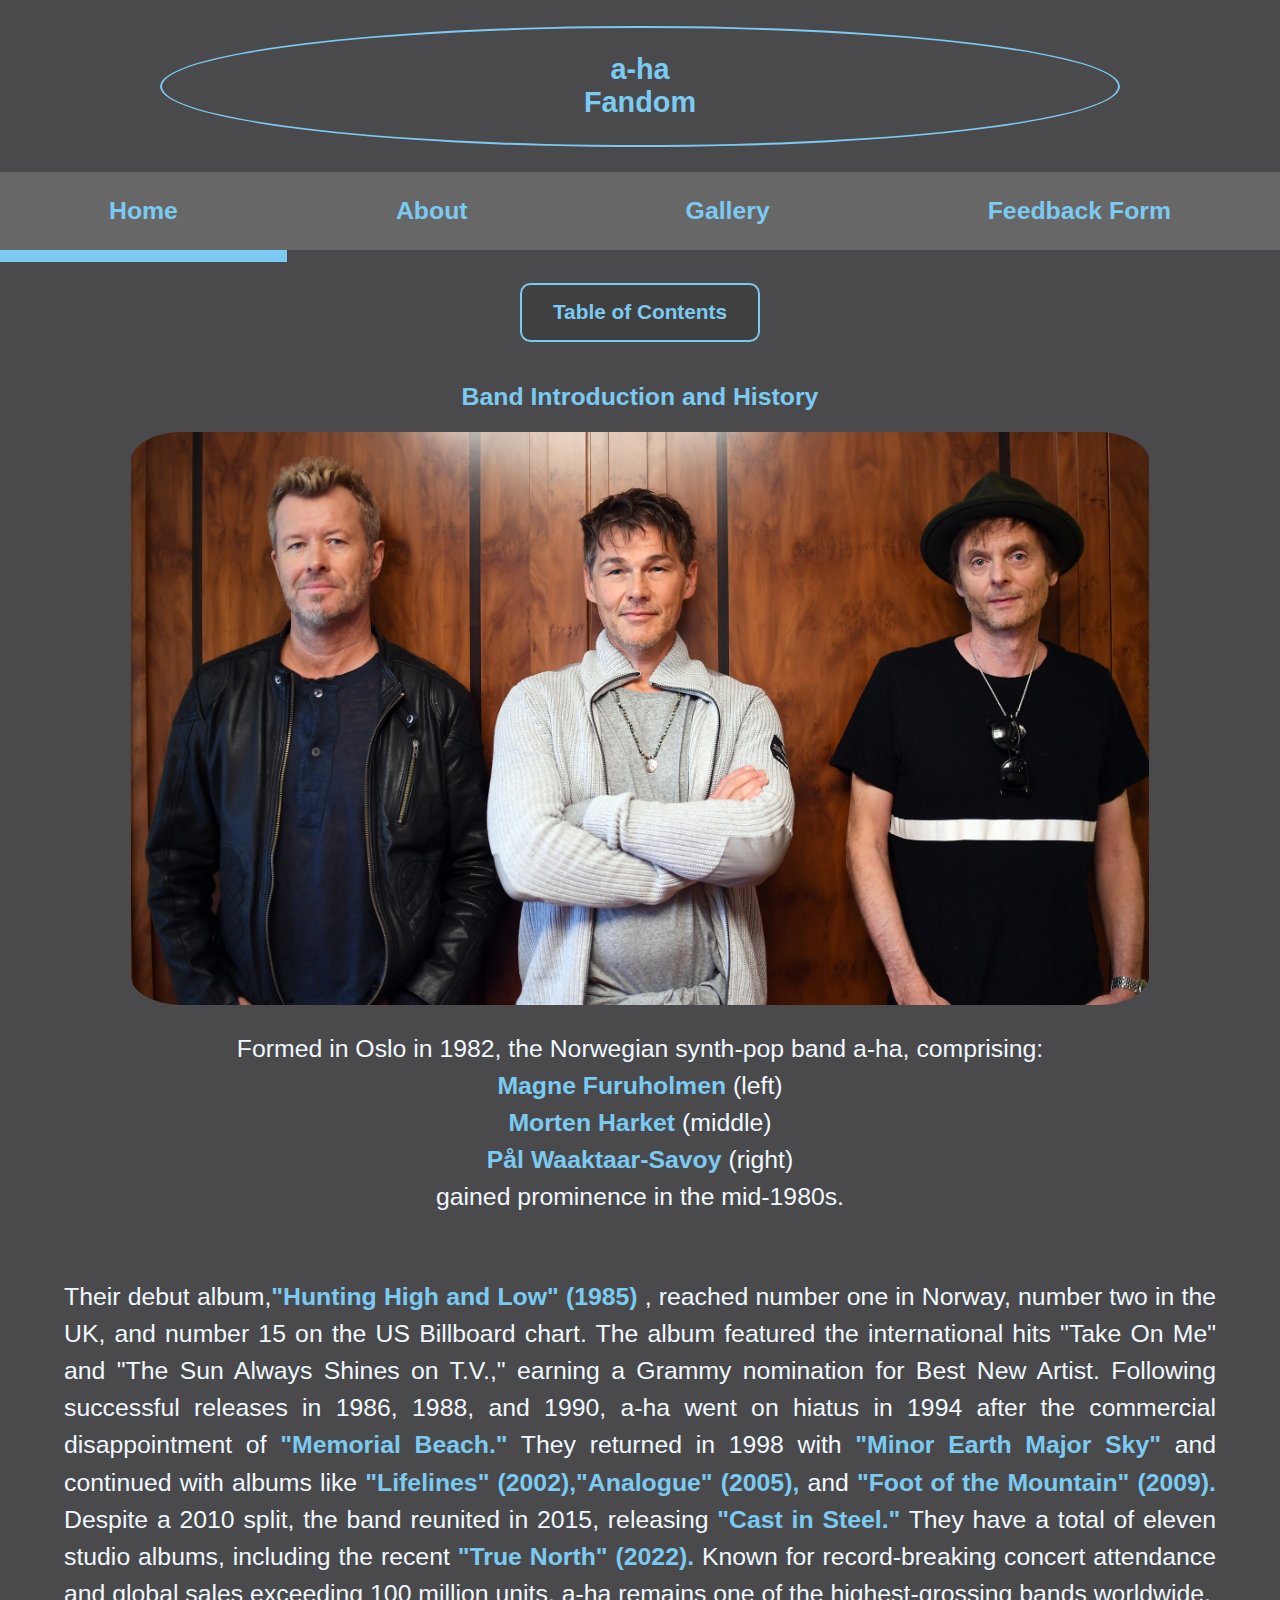
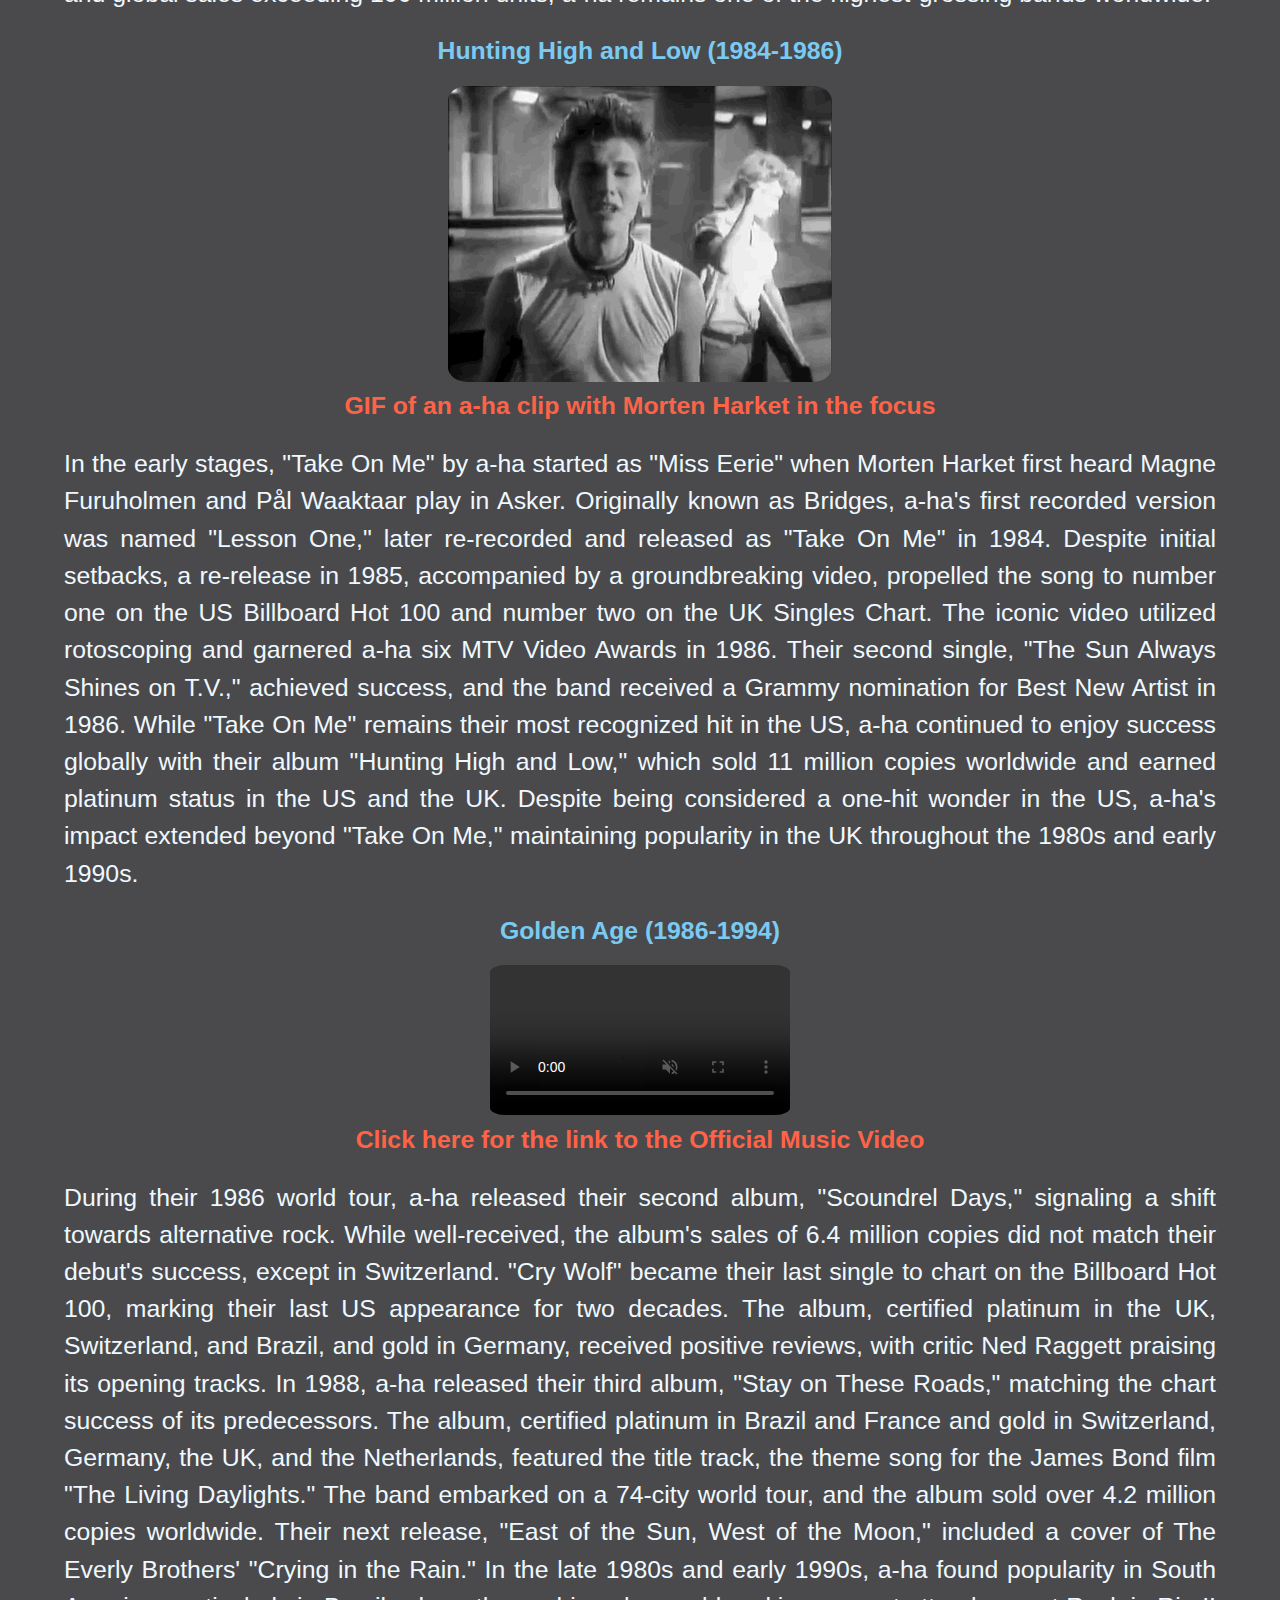
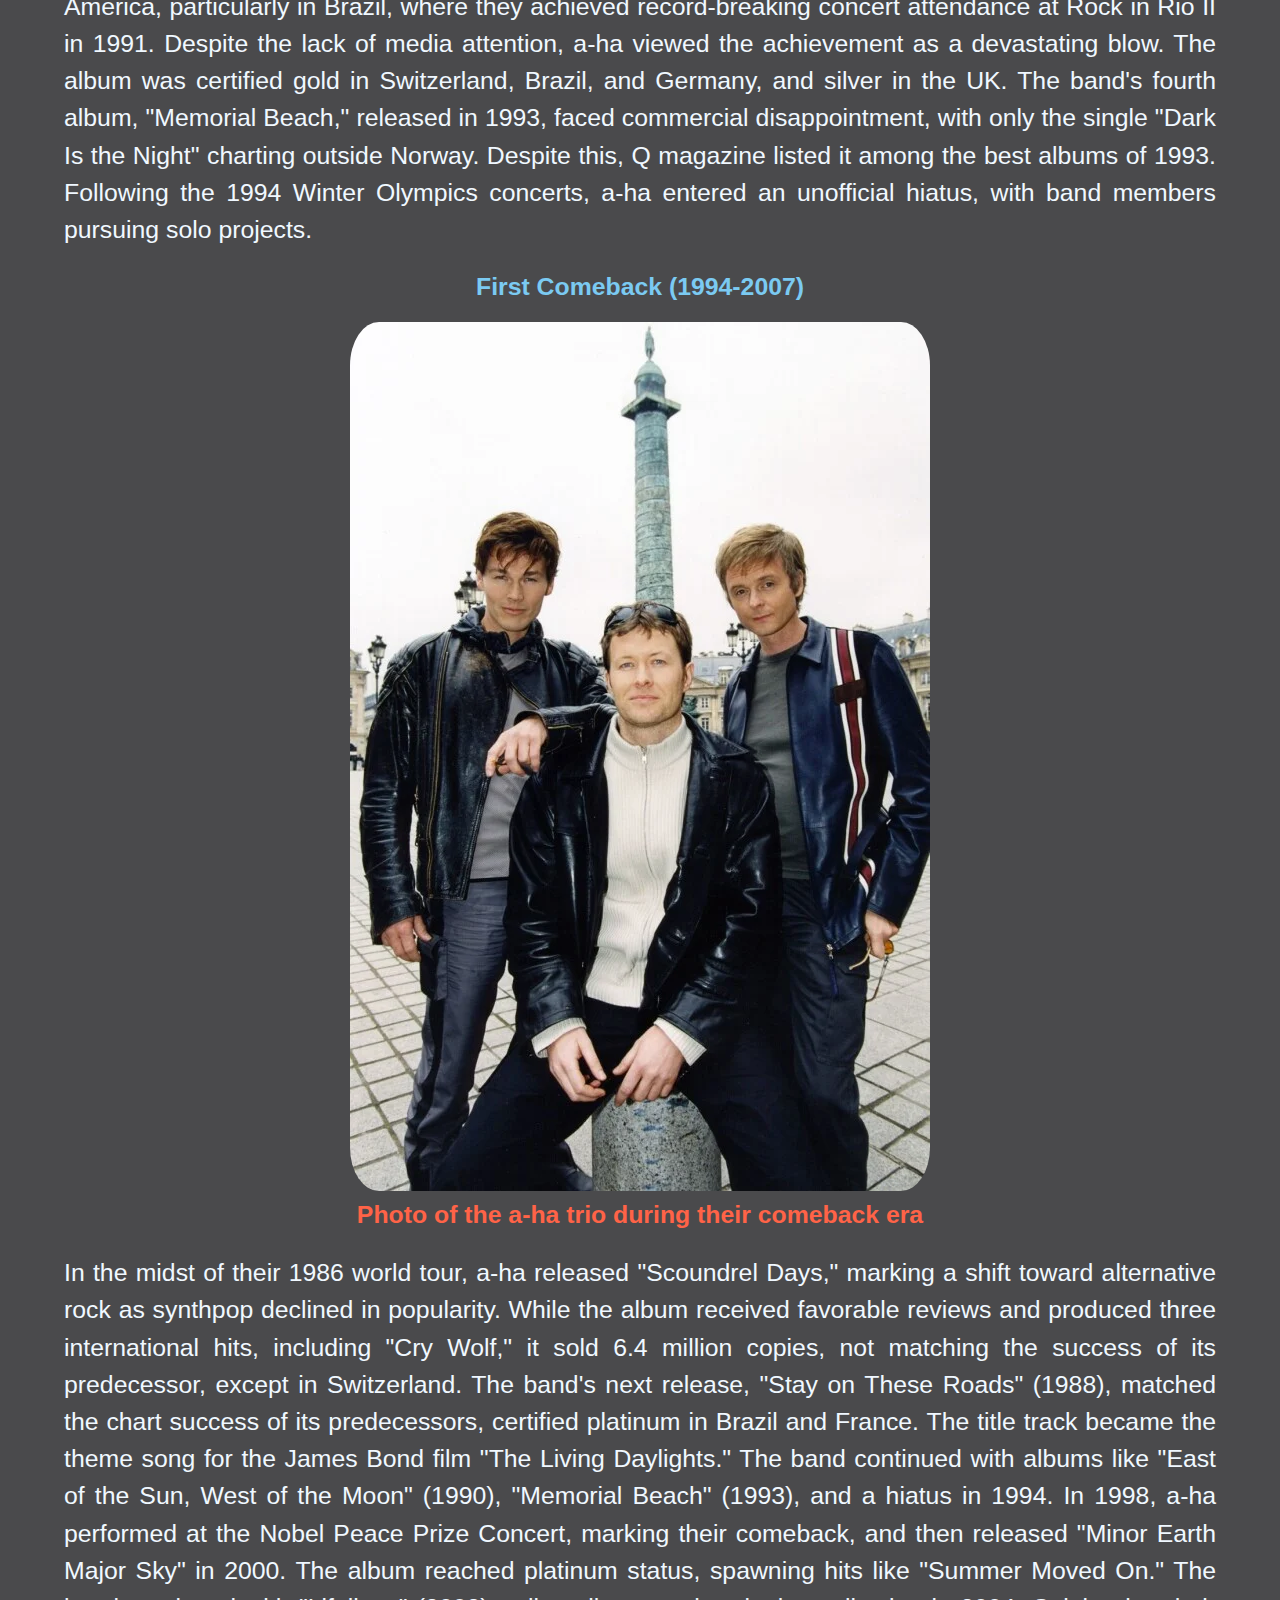
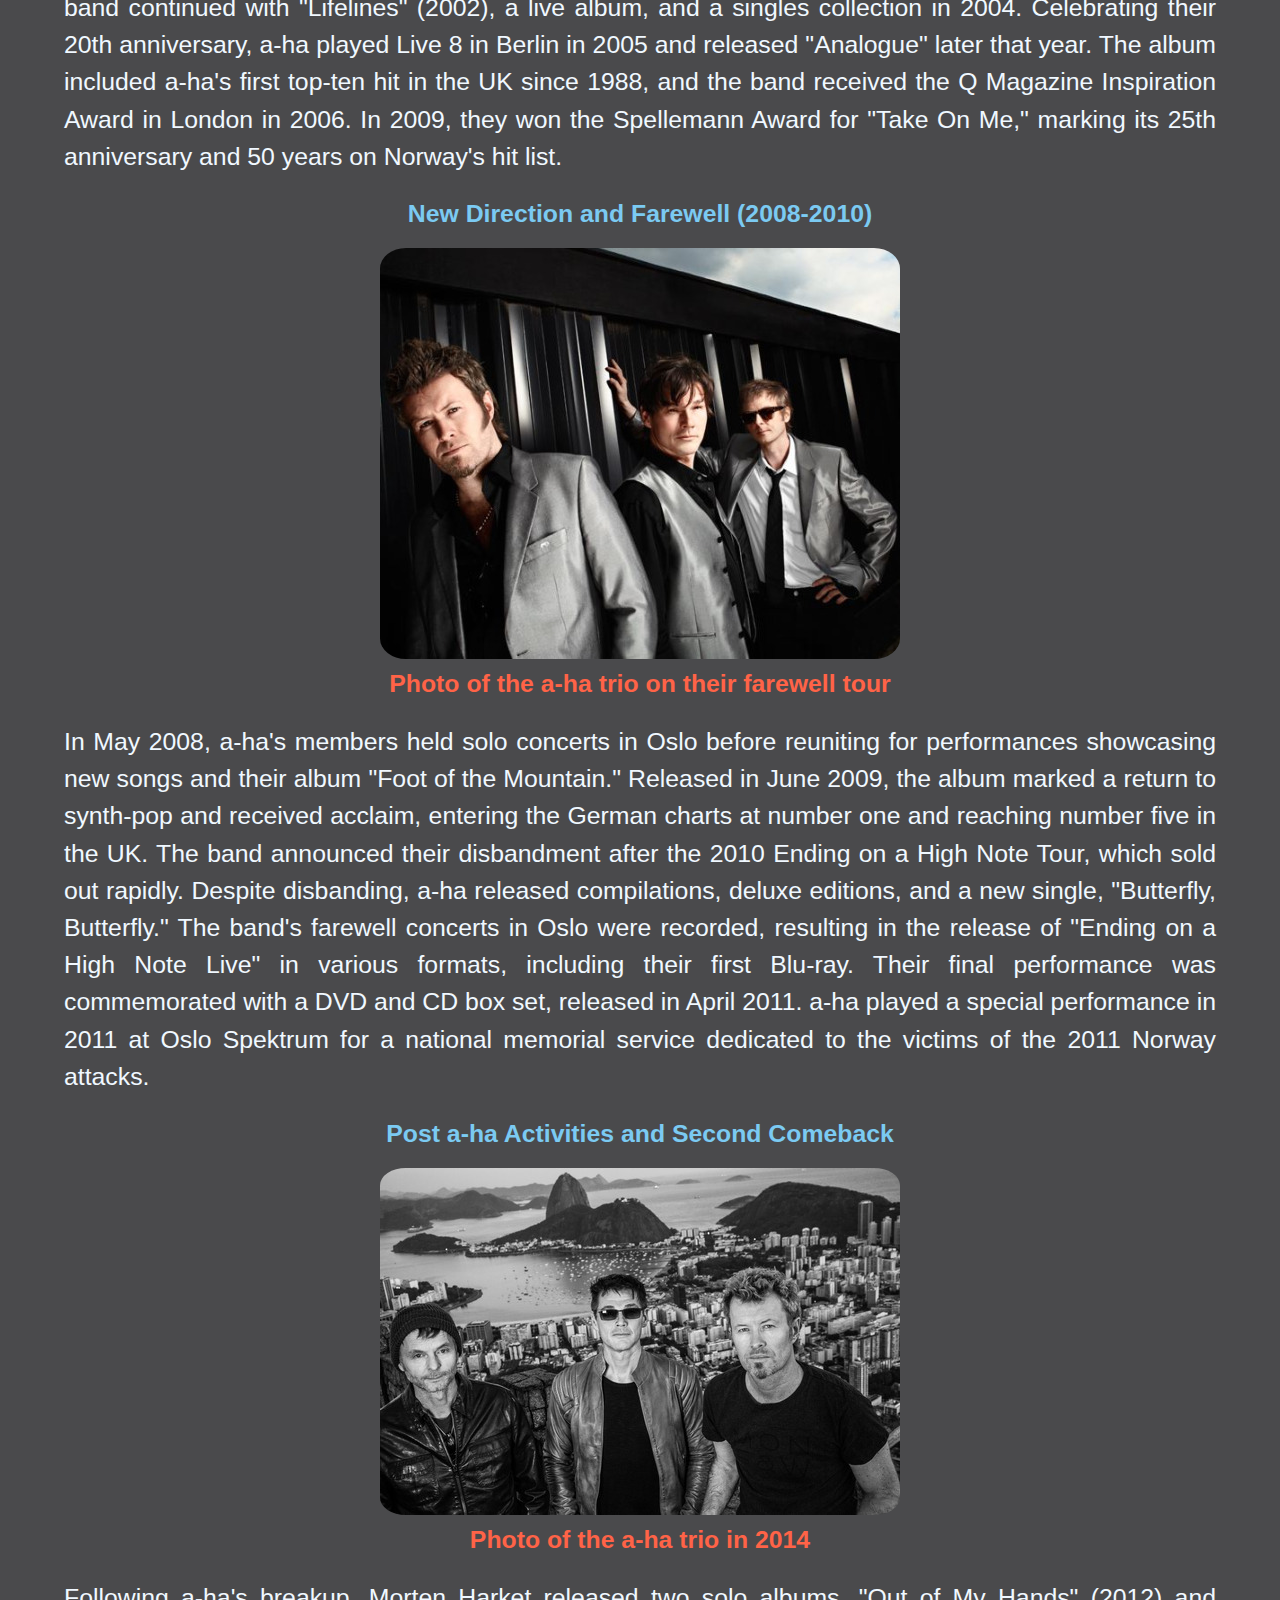
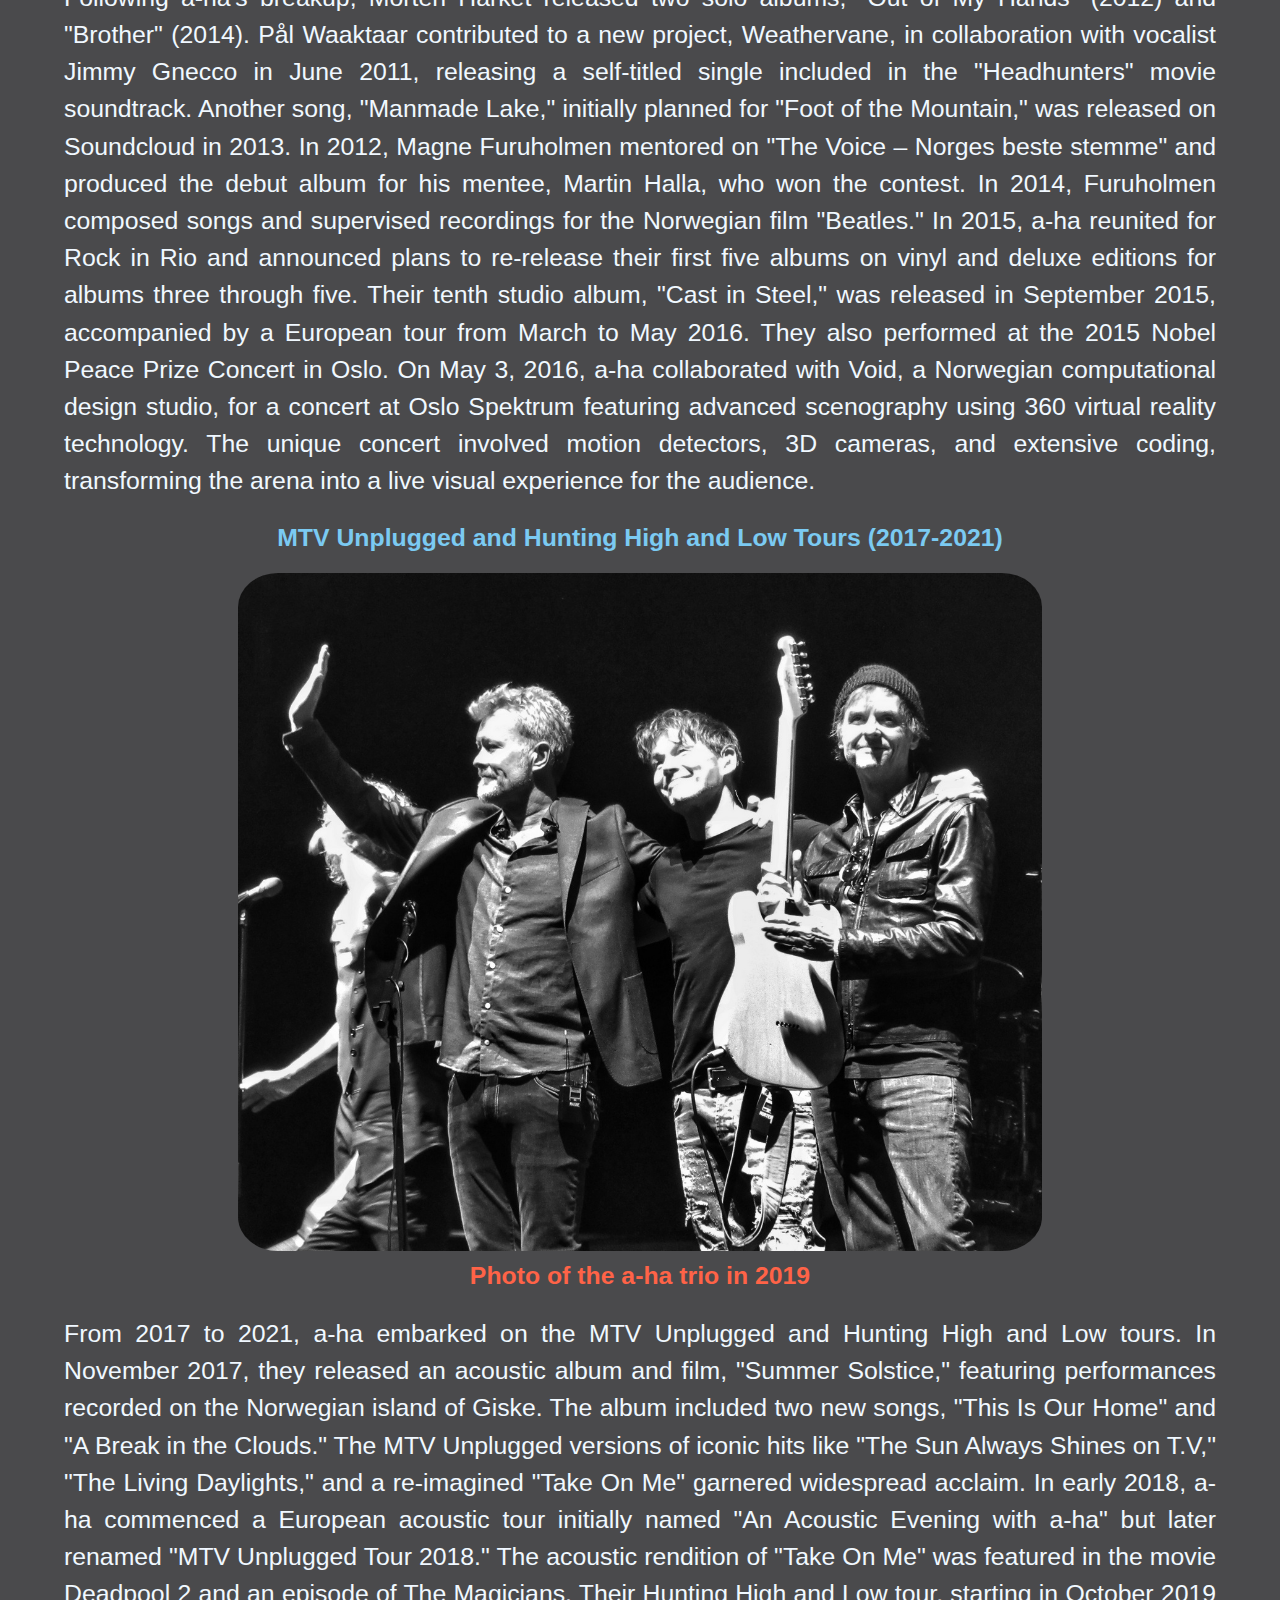
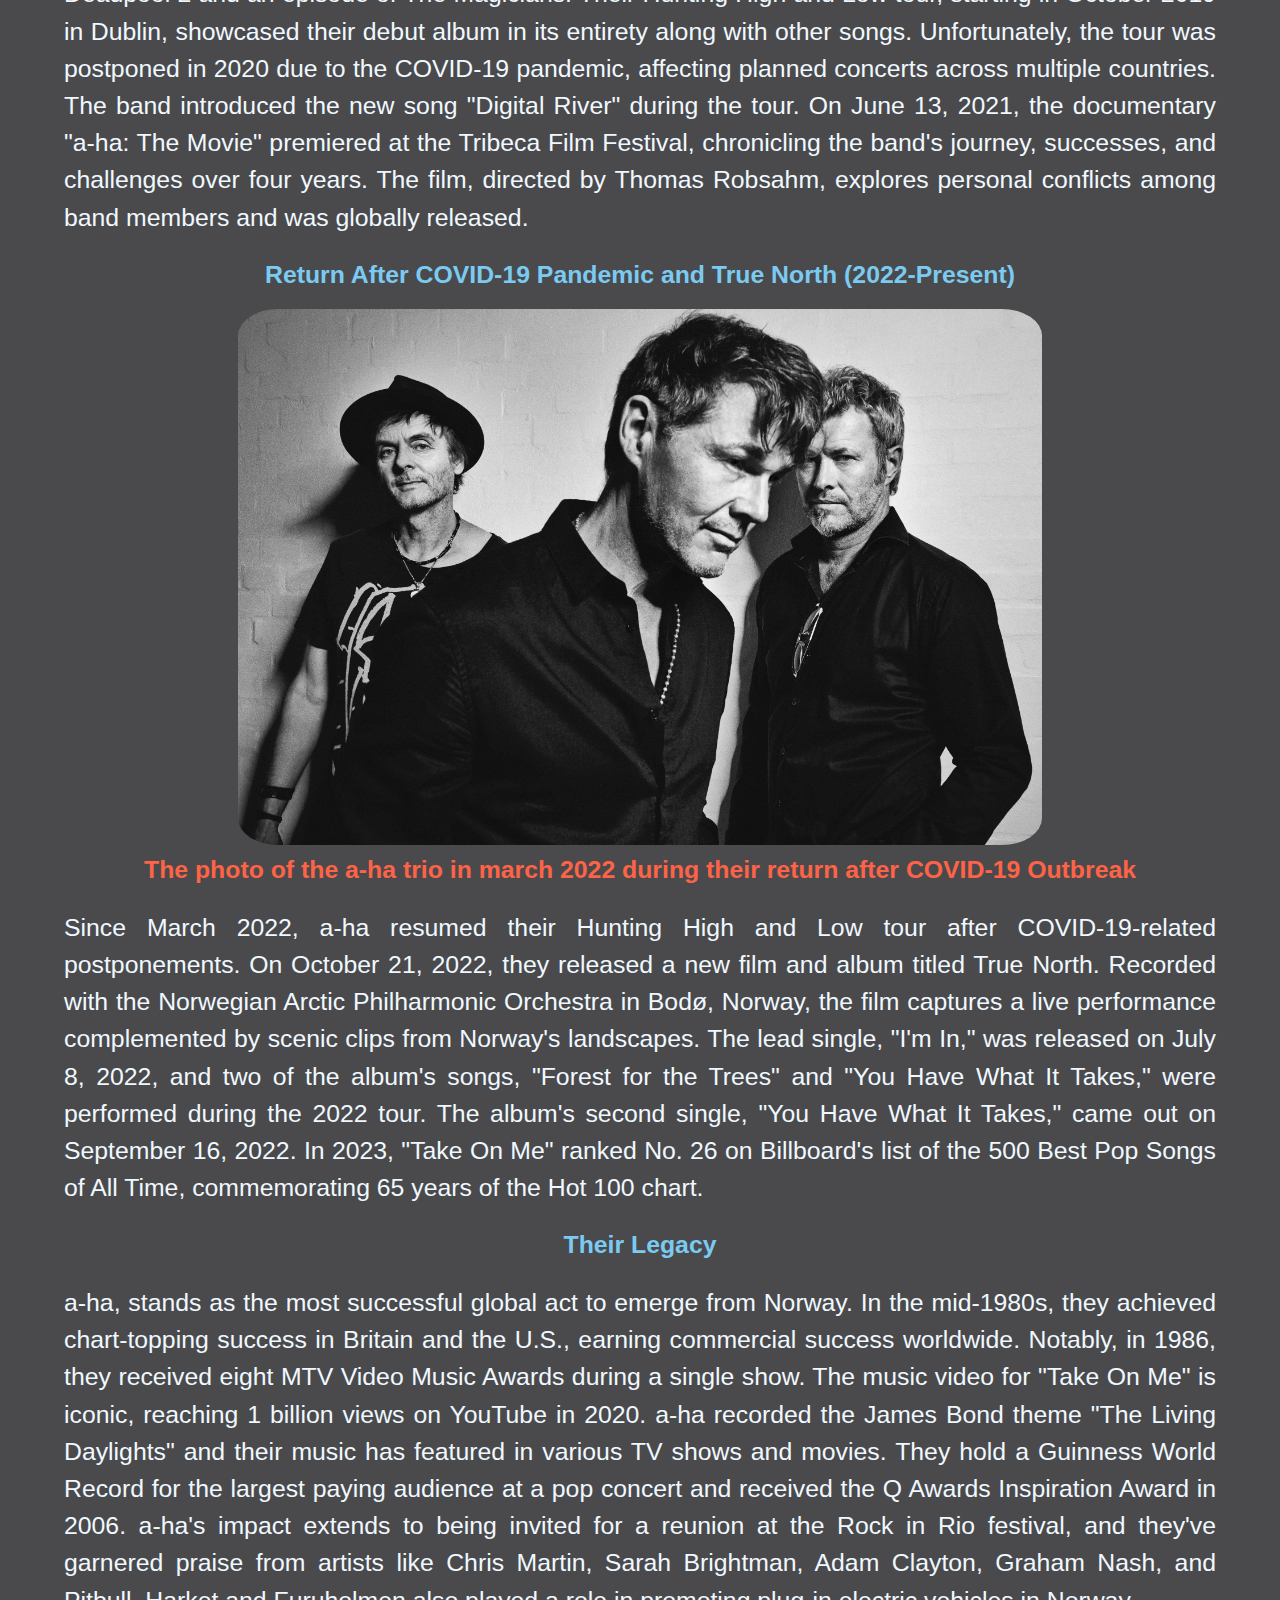
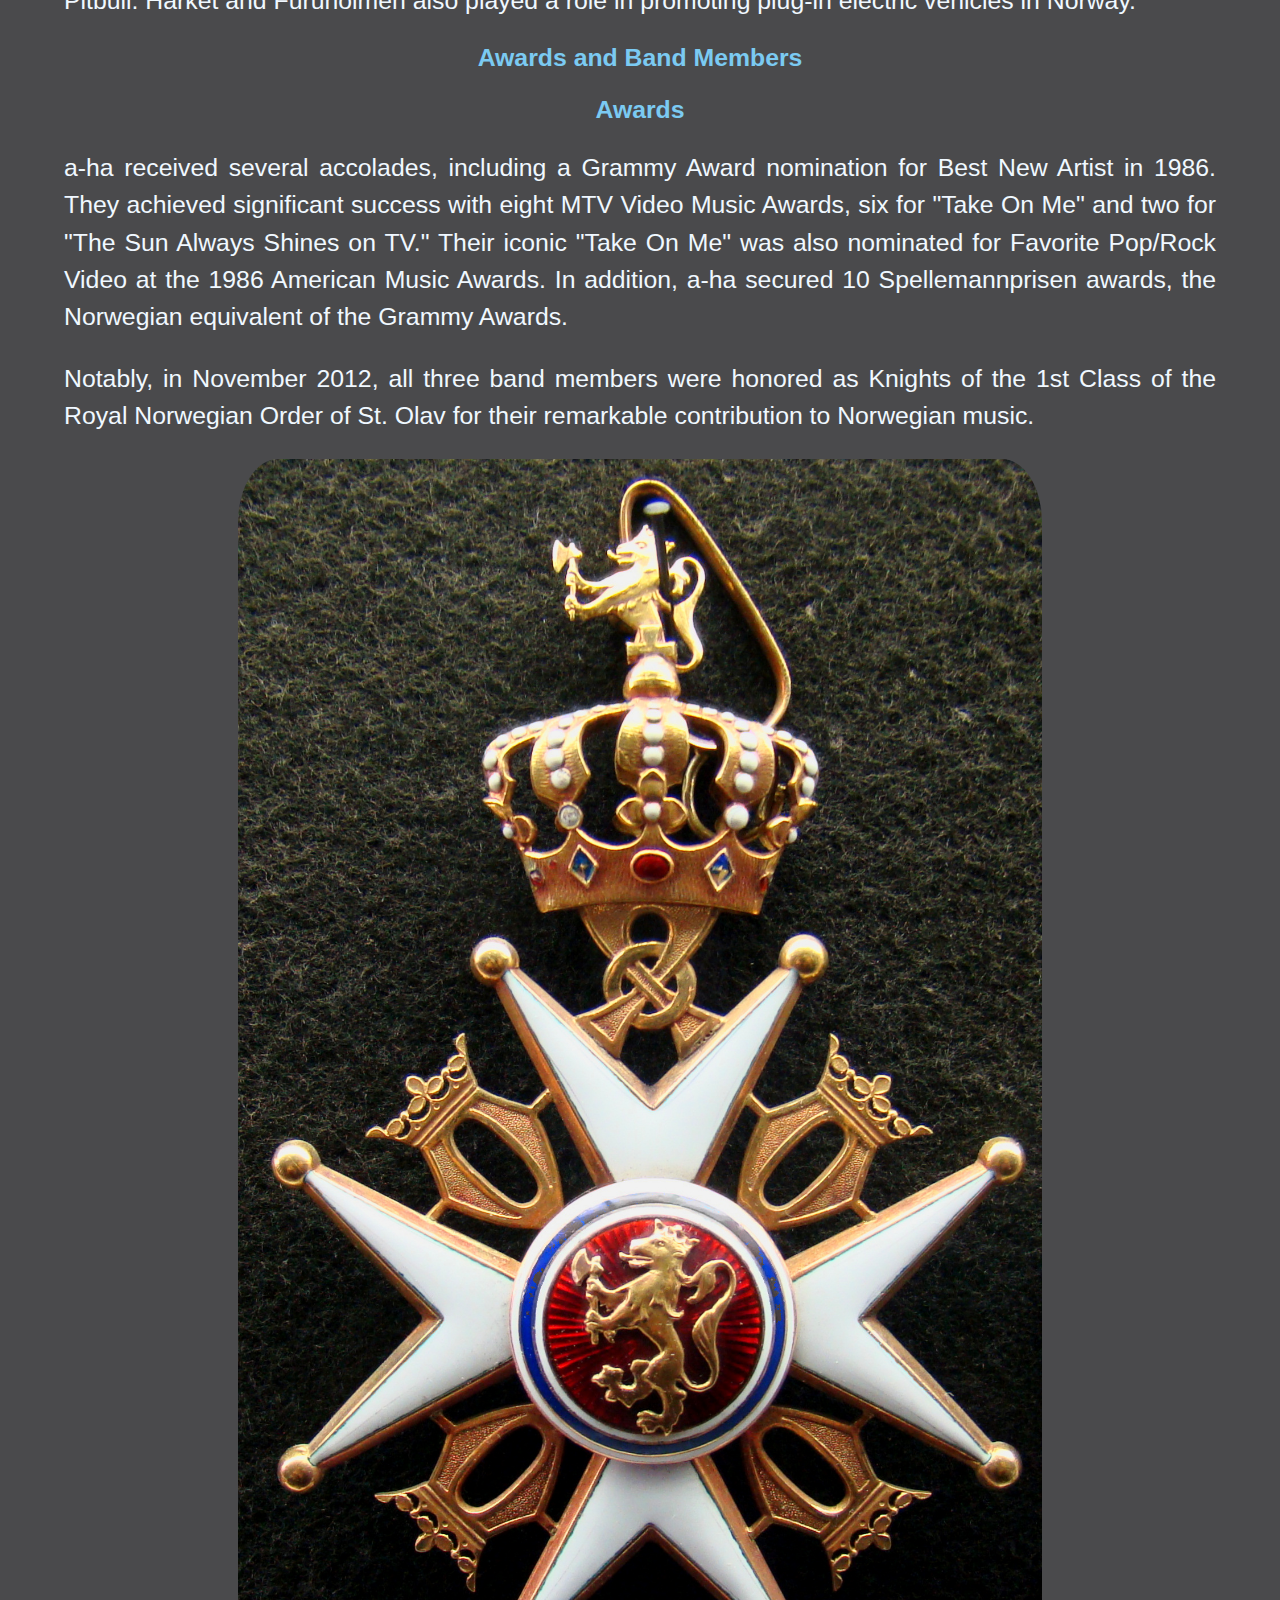
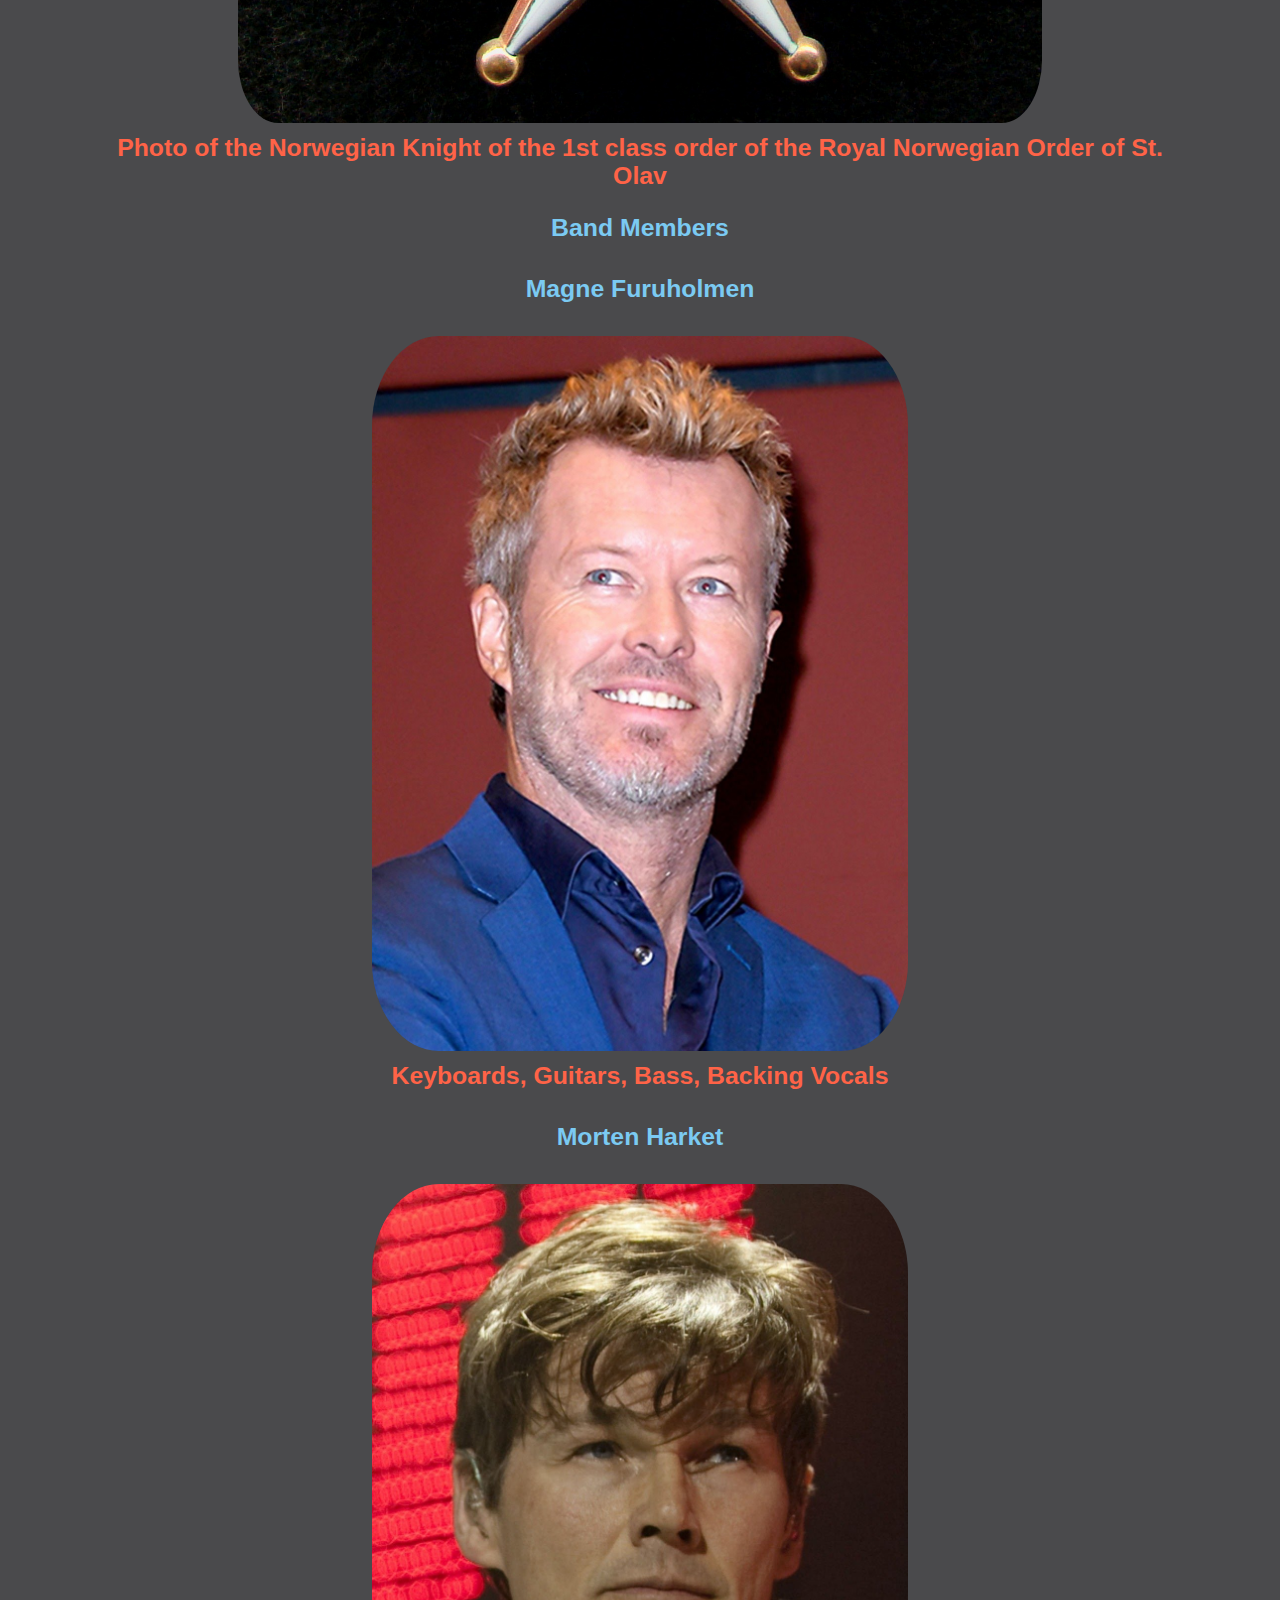
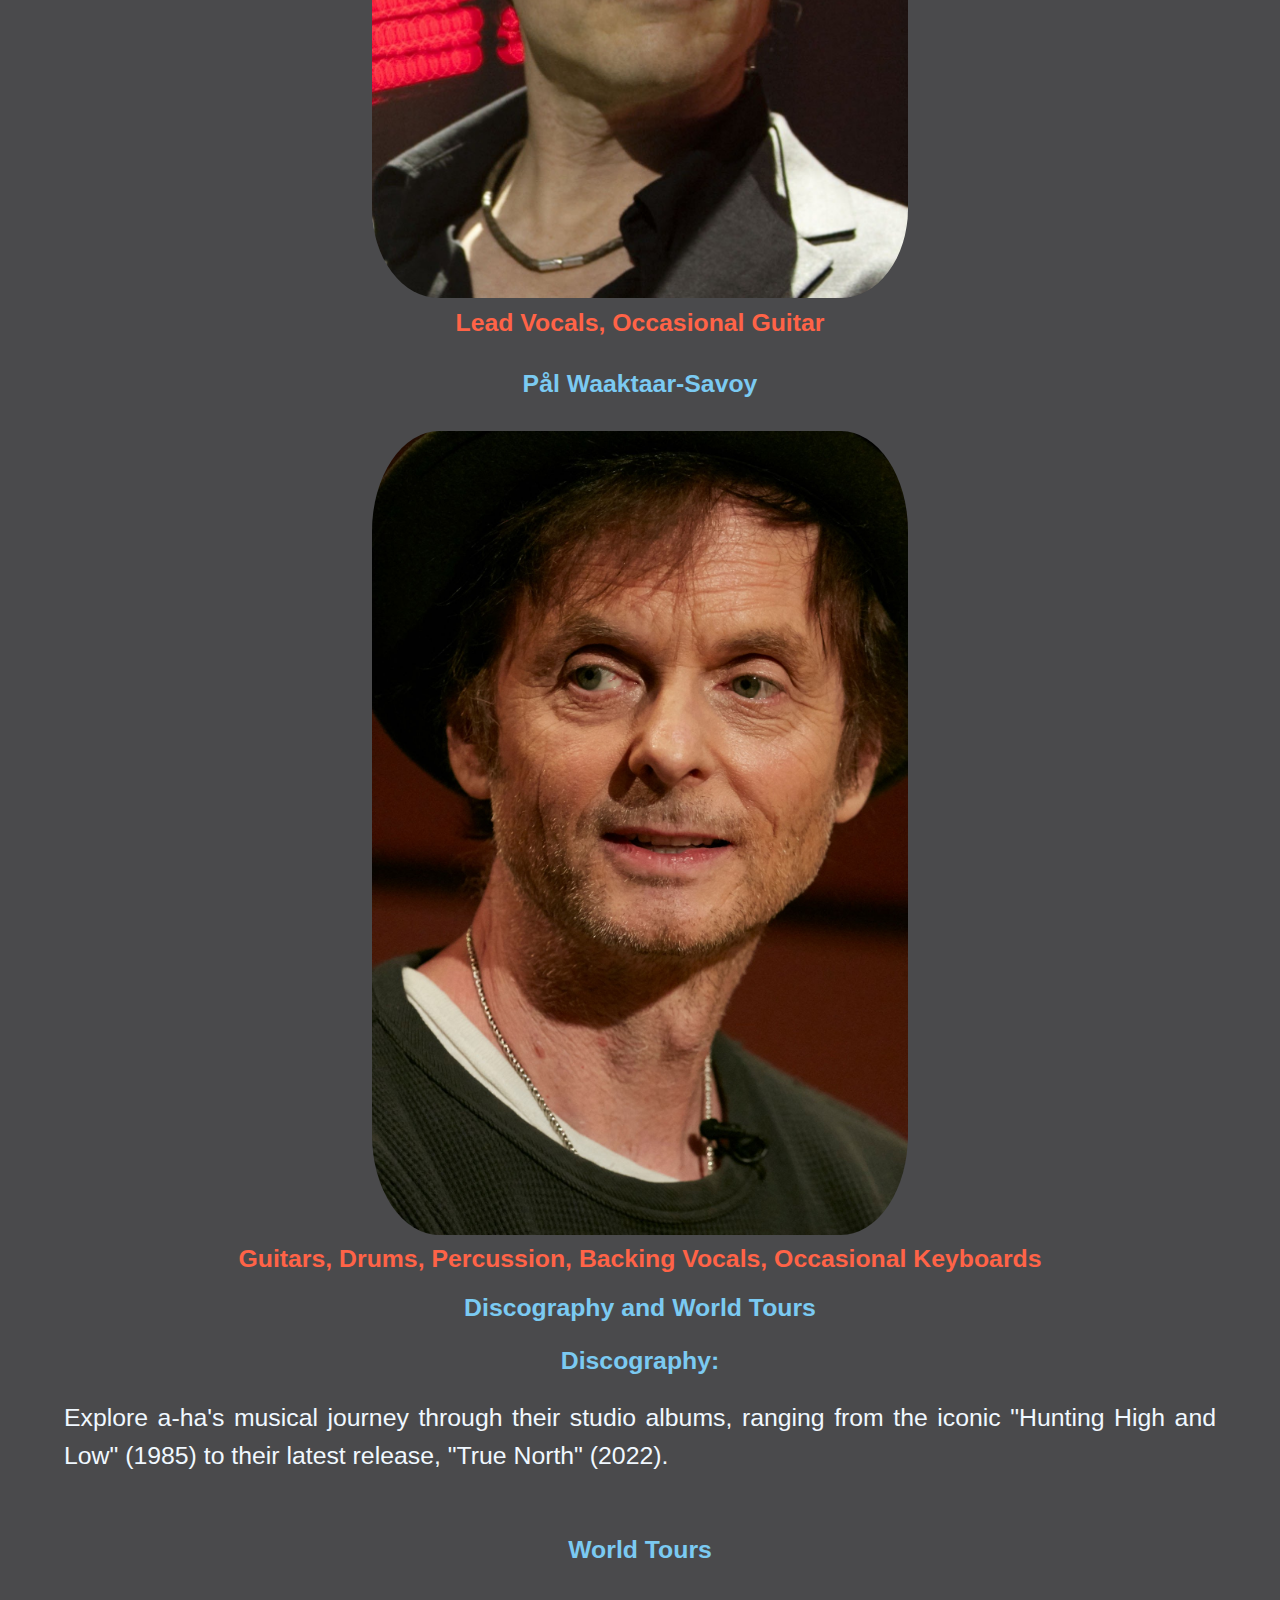
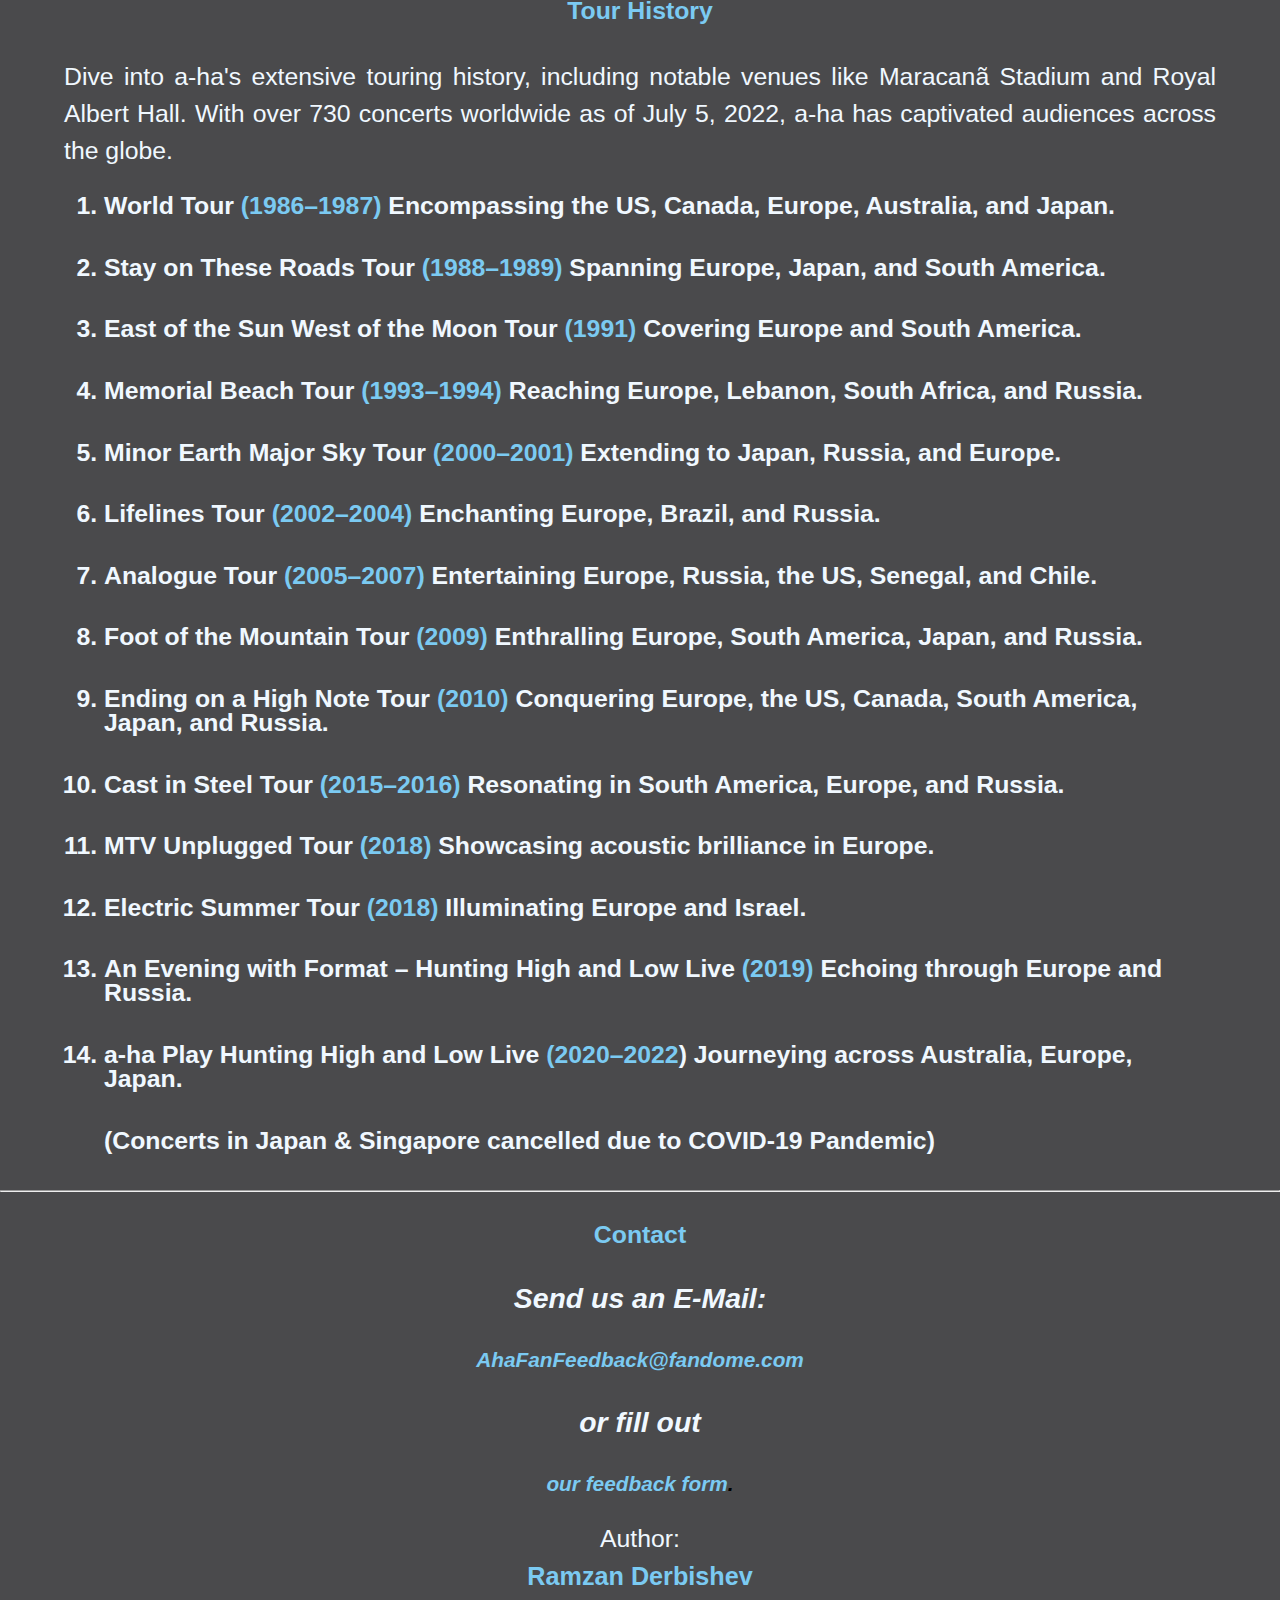
==== commit 9869f7f4: "Removed explanatory comments as per Mentor advice" ====
--- a/index.html
+++ b/index.html
@@ -19,7 +19,6 @@
 </head>
 
 <body>
-    <!-- Header, i.e., content that appears on every single page, like the navbar below -->
     <header>
         <h1><b>a-ha</b><br>Fandom</h1>
         <nav class="navbar" aria-label="Main navigation menu with options: Home, About, Gallery, Feedback Form">
@@ -69,7 +68,6 @@
             <figure>
                 <img id="hero-band-photo" src="assets/images-videos/hero-band-photo.jpg"
                     alt="Photo of the a-ha trio, left: Magne Furuholmen, middle: Morten Harket, right: Pål Waaktaar-Savoy">
-                <!-- No Figcaption since intro text is right below -->
             </figure>
             <p id="intro-text">
                 Formed in Oslo in 1982, the Norwegian synth-pop band a-ha, comprising: <br>
@@ -360,8 +358,6 @@
             </article>
         </section>
 
-        <!-- 'article' tag used instead of 'section' because each band member's information is separate i.e., self-contained, content that makes sense on it`s own and isn`t a "baby" of or i.e., reliant/dependant on surrounding information. -->
-
         <section id="band-members">
             <h3 id="band-members-heading">Band Members</h3>
             <article aria-labelledby="m-furuholmen-heading">
--- a/assets/css/style.css
+++ b/assets/css/style.css
@@ -1,6 +1,4 @@
-/* default styling is set for mobile devices, based off of "galaxy fold" */
-
-/* styles that are applied no matter what * */
+
 * {
     font-family: Helvetica, Arial, sans-serif;
     background-color: rgb(74, 74, 76);
@@ -25,11 +23,10 @@
 }
 
 h2, h3, h4 {
-    color: rgb(123, 202, 242);
-    text-align: center;
-}
-
-/* navbar & dropdown styles */
+    font-size: calc(0.75em + 1vw);
+    color: rgb(123, 202, 242);
+    text-align: center;
+}
 
 .navbar ul {
     font-size: calc(0.75em + 1vw);
@@ -50,8 +47,6 @@
     text-align: center;
 }
 
-
-/* prettier with a border */
 .navbar a:hover {
     background-color: rgb(26, 26, 26);
     border-bottom-left-radius: 25%;
@@ -66,7 +61,6 @@
     border-bottom: 0.5em solid rgb(123, 202, 242);
 }
 
-/* dropdown menu styles */
 
 .dropdown {
     display: flex;
@@ -79,7 +73,7 @@
 .dropdown button {
     background-color: hsl(0, 0%, 25%);
     color: rgb(123, 202, 242);
-    font-size: calc(0.75em + 1vw);
+    font-size: calc(0.5em + 1vw);
     font-weight: bold;
     margin: 1em;
     padding: 0.75em 1.5em;
@@ -116,8 +110,6 @@
     background-color: rgb(97, 97, 97);
 }
 
-/* main section styles */
-
 #hero-band-photo {
     display: block;
     max-width: 95%;
@@ -134,8 +126,6 @@
     color: rgb(123, 202, 242);
     font-weight: bold;
 }
-
-/* flexing the flexbox to align it, cause it`s annoying AF */
 
 #a-ha-fig-align-center {
     display: flex;
@@ -188,12 +178,9 @@
     color: tomato;
 }
 
-/* unique fig style for a-ha-video */
 #take-on-me-youtube-link {
     color: tomato;
 }
-
-/* band section styles */
 
 .singer-description {
     text-align: center;
@@ -231,8 +218,6 @@
 .world-tour-li-list-style-none {
     list-style: none;
 }
-
-/* only used in gallery.html */
 
 .gallery {
     min-width: 75%;
@@ -243,8 +228,6 @@
     margin-right: auto;
 }
 
-/* feedback-system-related styles */
-
 #feedback-form {
     width: 75%;
     margin: 0 auto;
@@ -258,16 +241,12 @@
 }
 
 .input-styles {
-    /* input field font-color and weight */
-    font-size: calc(0.75em + 1vw);
-    color: tomato;
-    font-weight: bold;
-    /* background color for all inputs */
+    font-size: calc(0.75em + 1vw);
+    color: tomato;
+    font-weight: bold;
     background-color: aliceblue;
 }
 
-
-/* single option styles */
 .feedback-form-option-styling {
     color: tomato;
     font-weight: bold;
@@ -283,8 +262,6 @@
     width: 100%;
 }
 
-/* footer styles */
-
 footer {
     margin: calc(1em + 1vw);
     text-align: center;
@@ -297,7 +274,6 @@
 
 .contact-section-text {
     font-size: calc(0.5em + 1vw);
-    font-style: none;
     font-weight: bold;
     text-align: center;
     text-decoration: none;
@@ -309,21 +285,9 @@
     color: rgb(123, 202, 242);
 }
 
-/* Make images max-width for screens with a width of 1920p */
-
-@media screen {
-    
-}
-
-#a-ha-video {
-    max-width: 90vw;
-    border-radius: 5%;
-}
-
-/* media query for screens with a max width of 363px */
+
 @media only screen and (max-width: 363px) {
     .navbar ul {
-        /* original value = font-size: calc(0.75em + 1vw) */
         font-size: calc(0.5em + 1vw);
     }
 
@@ -340,7 +304,6 @@
     
     .contact-section-text {
         font-size: calc(0.75em + 1vw);
-        font-style: none;
         font-weight: bold;
         text-align: center;
         text-decoration: none;
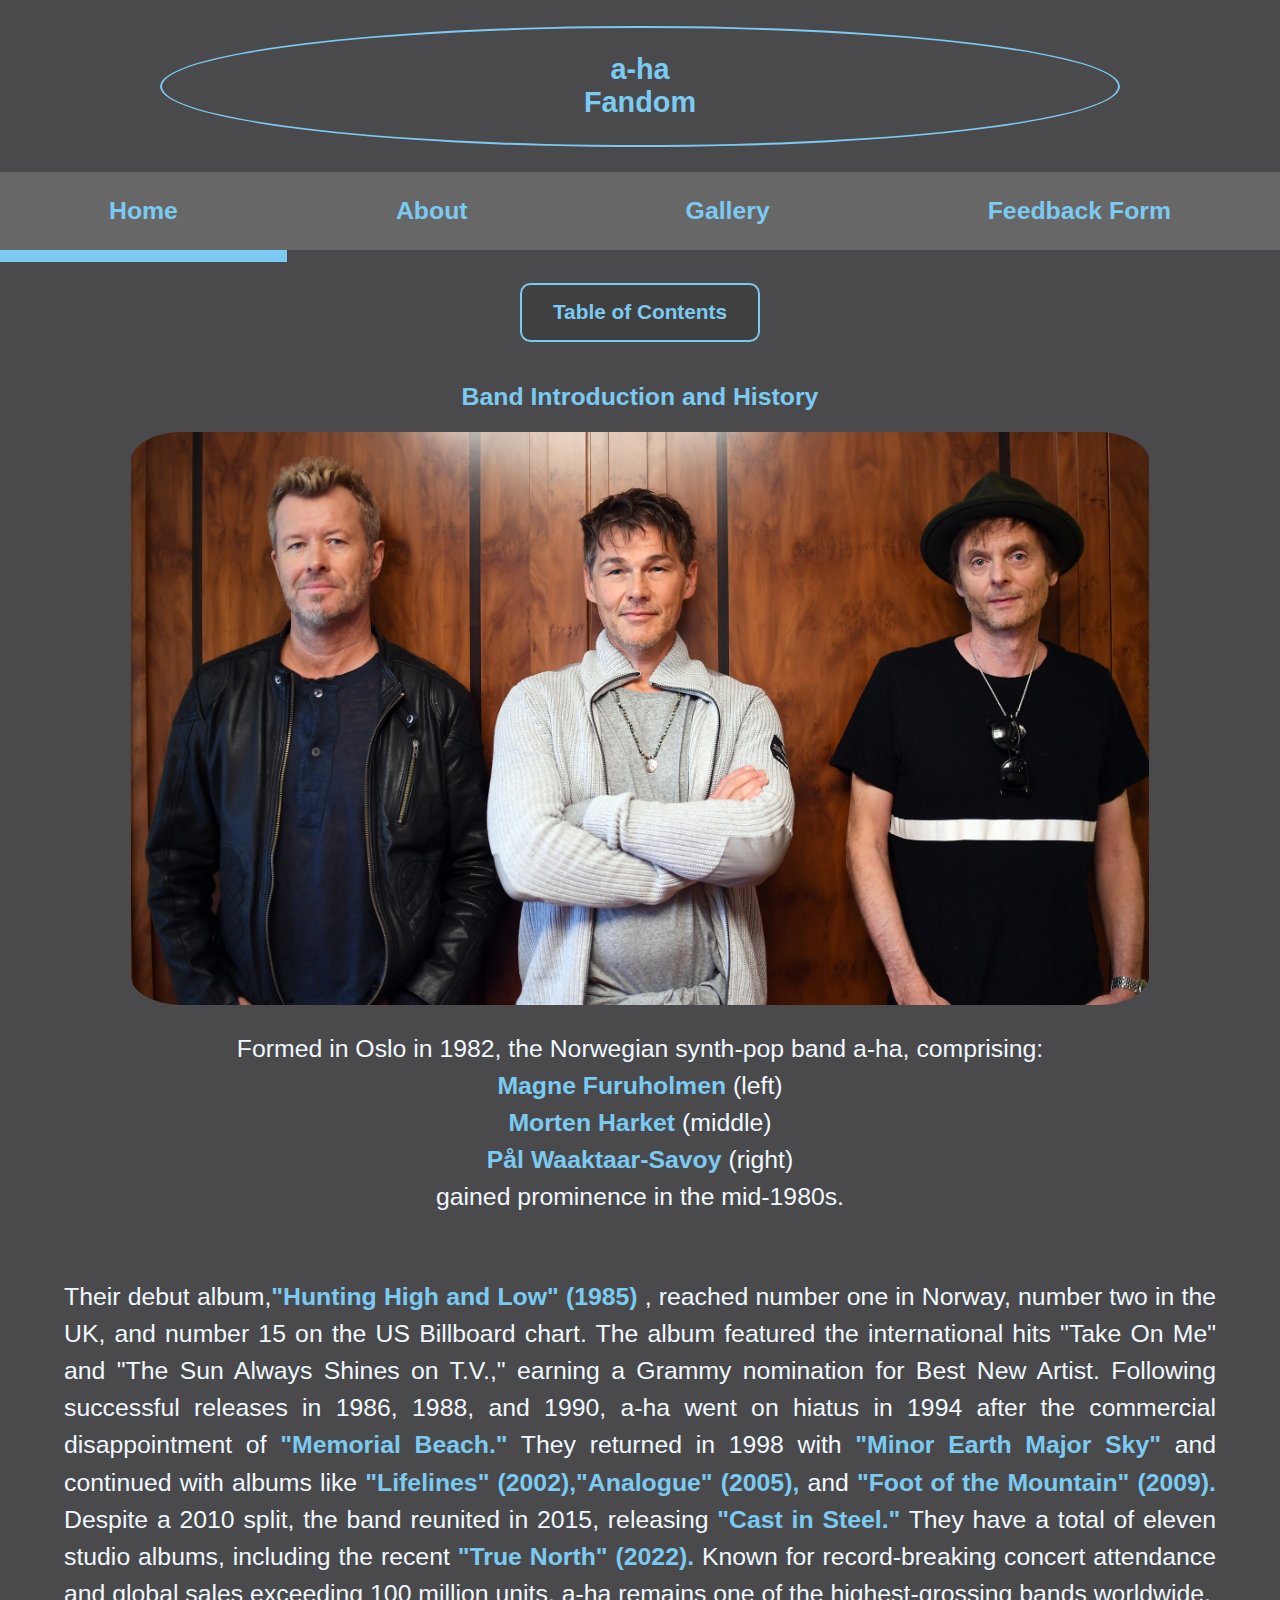
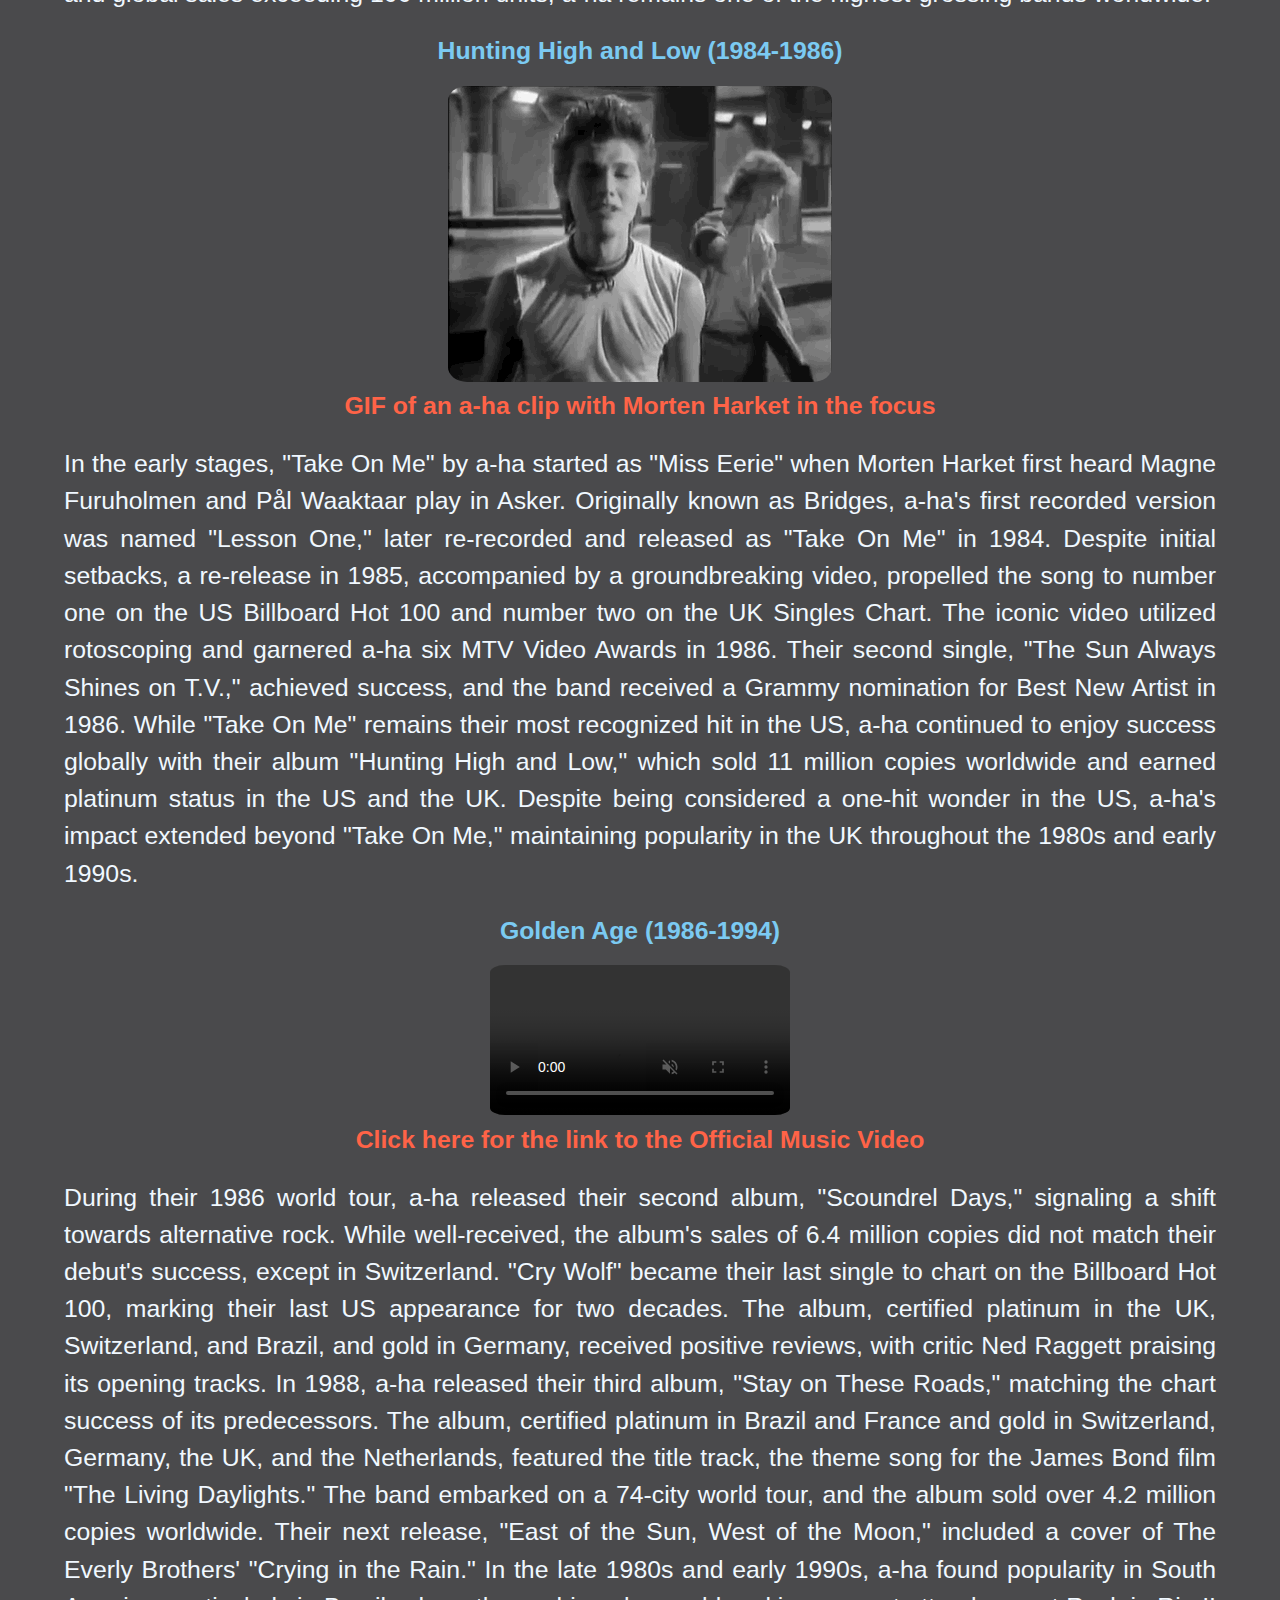
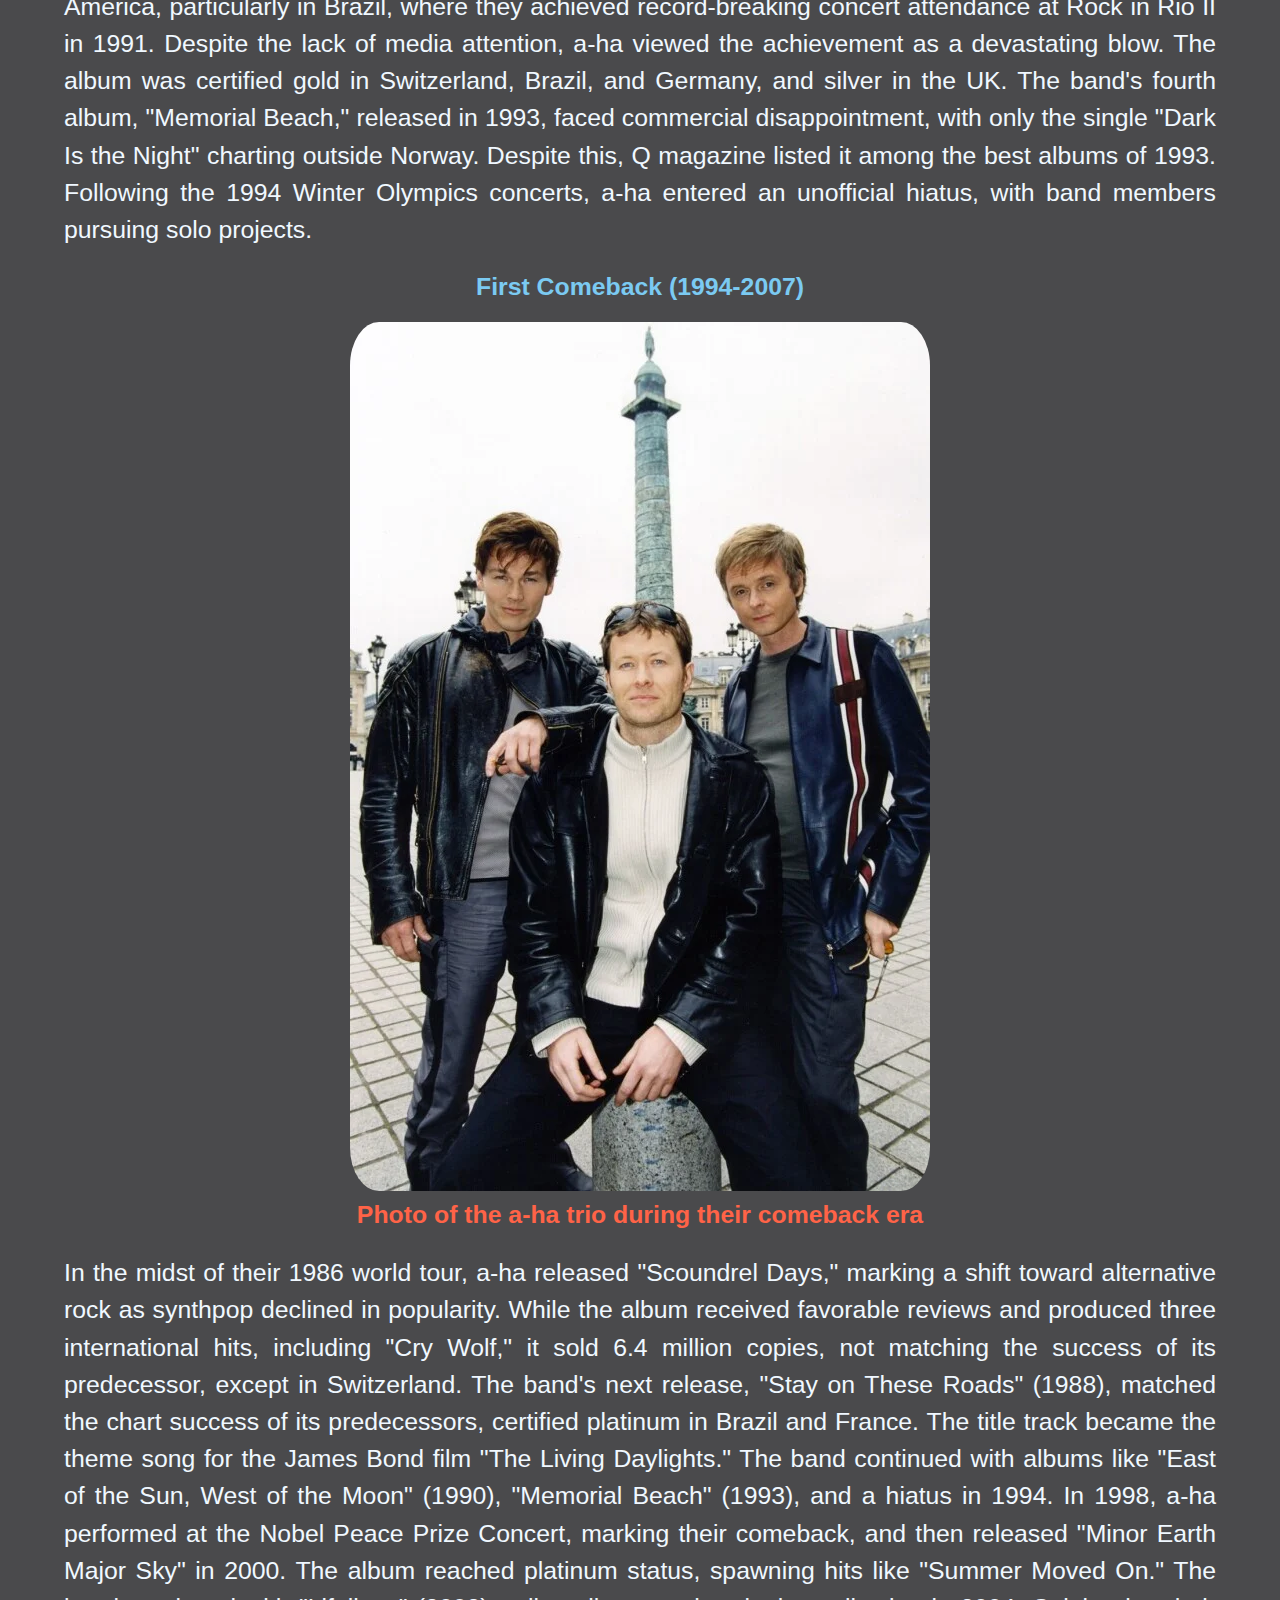
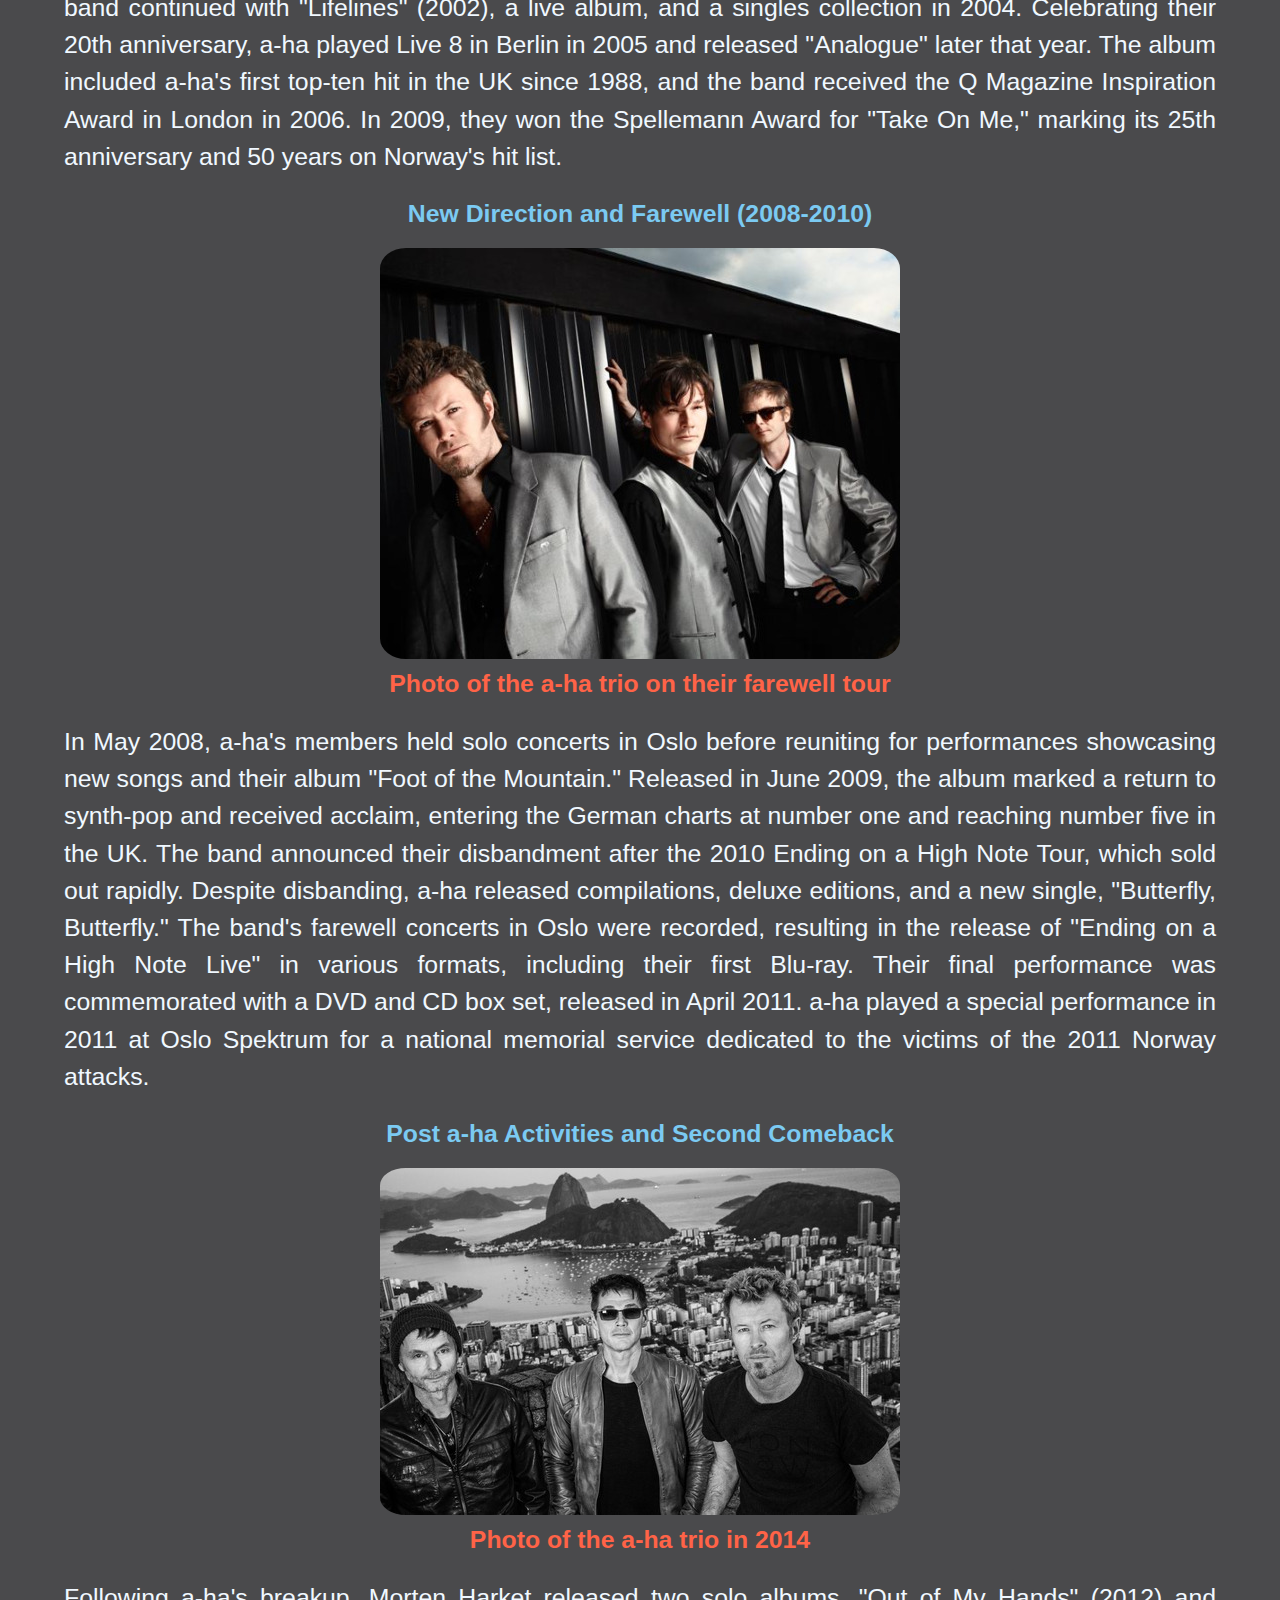
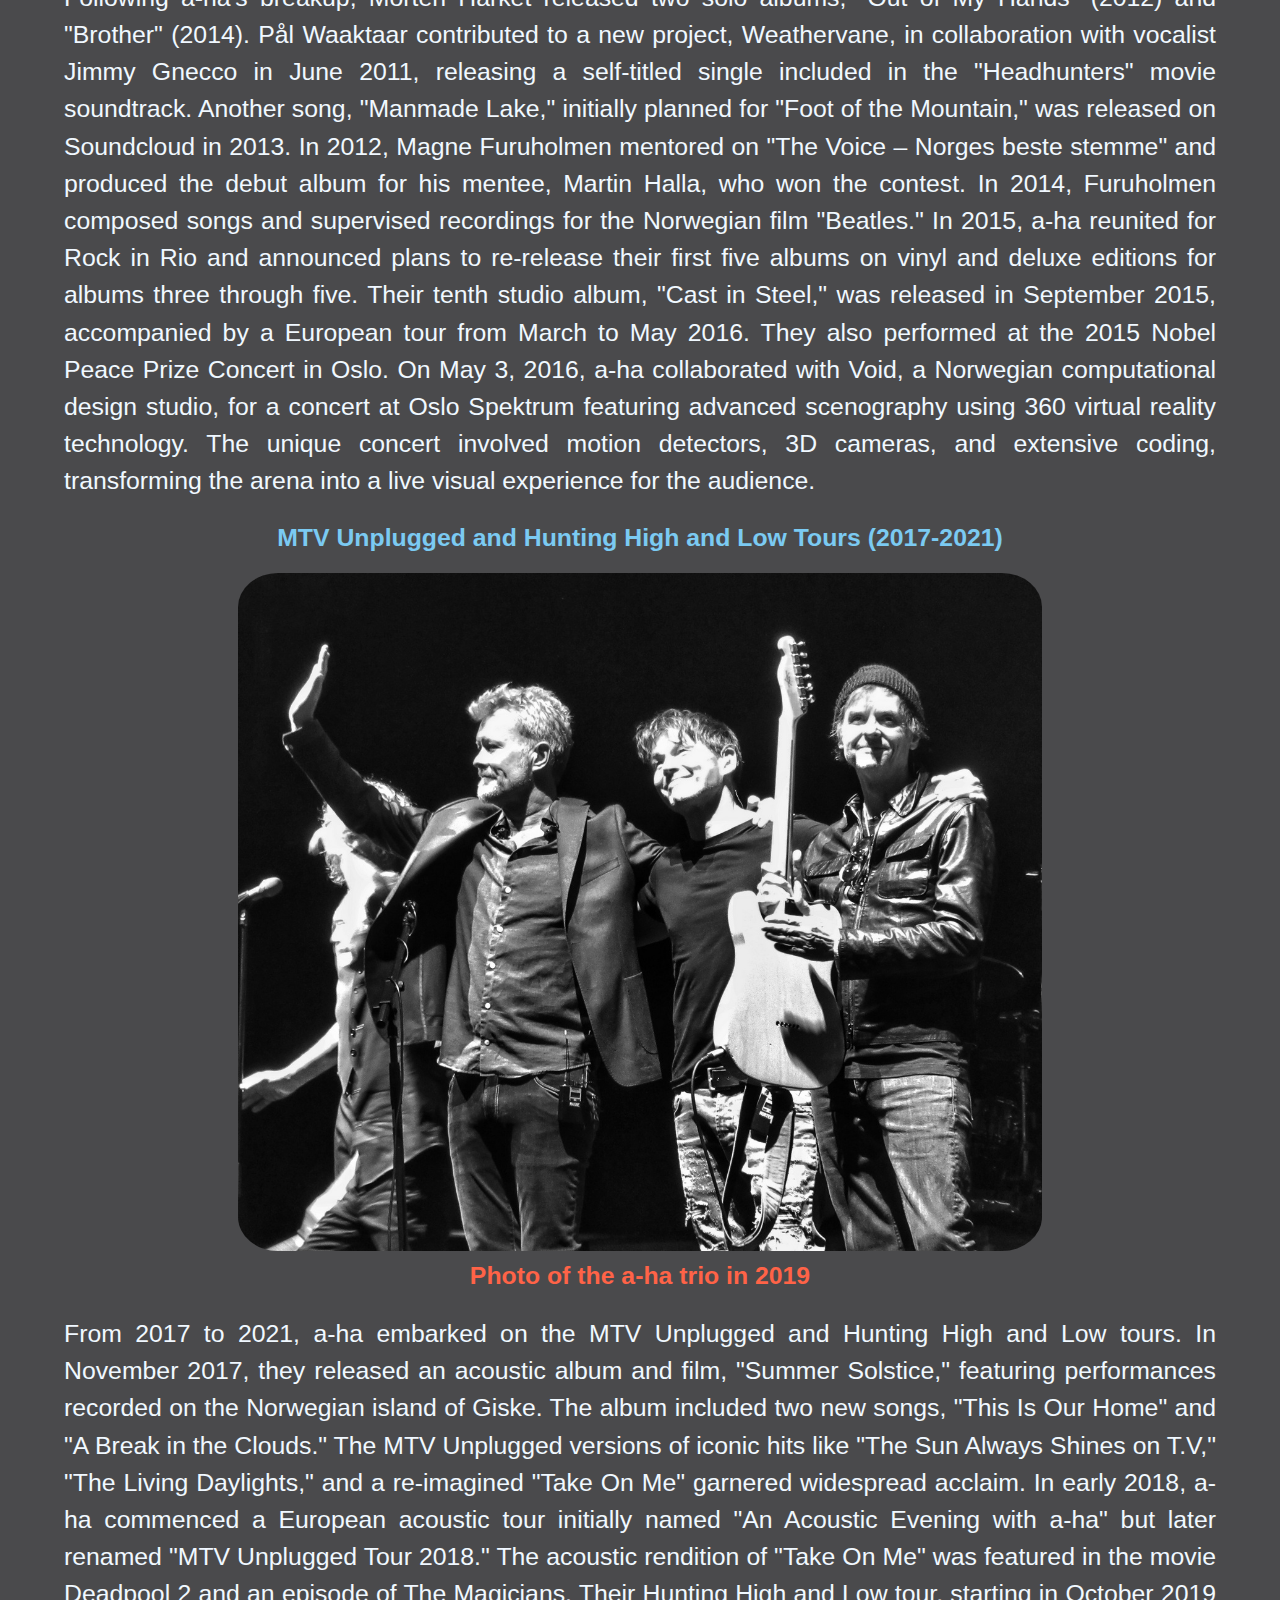
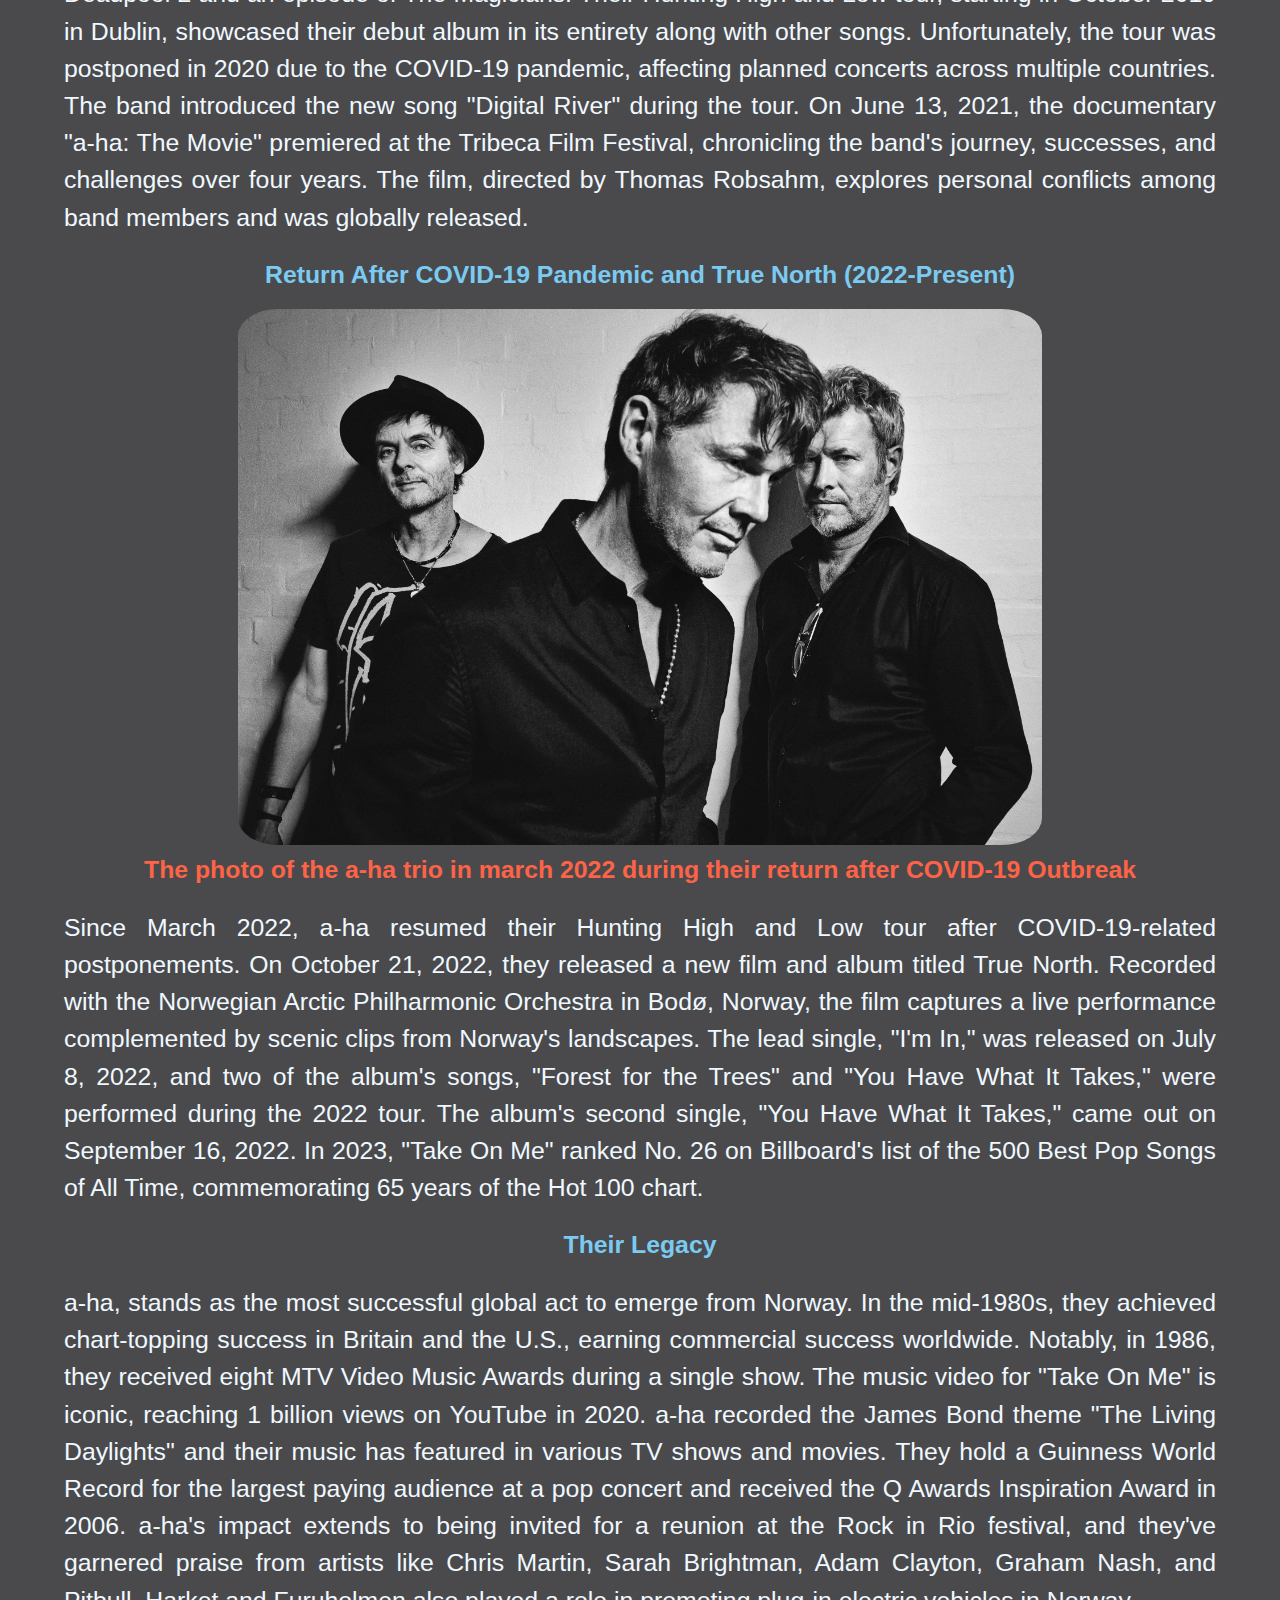
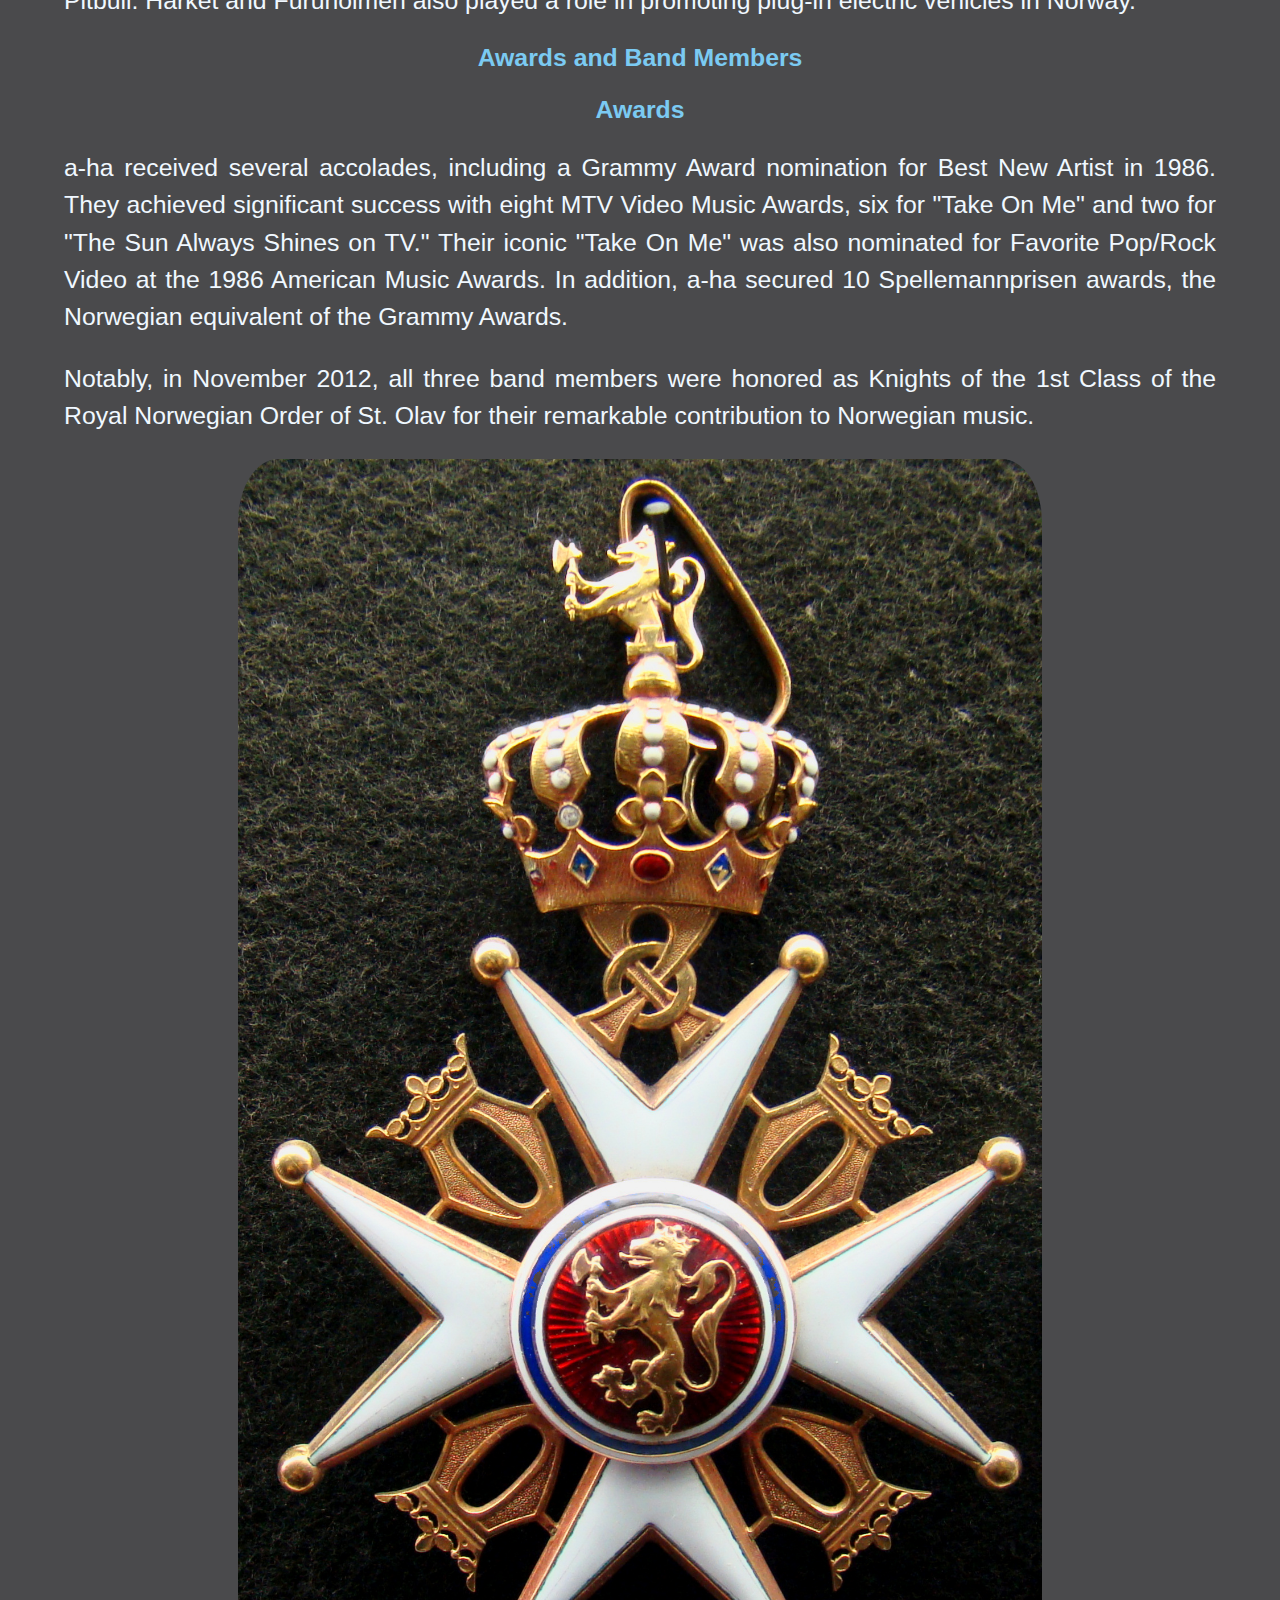
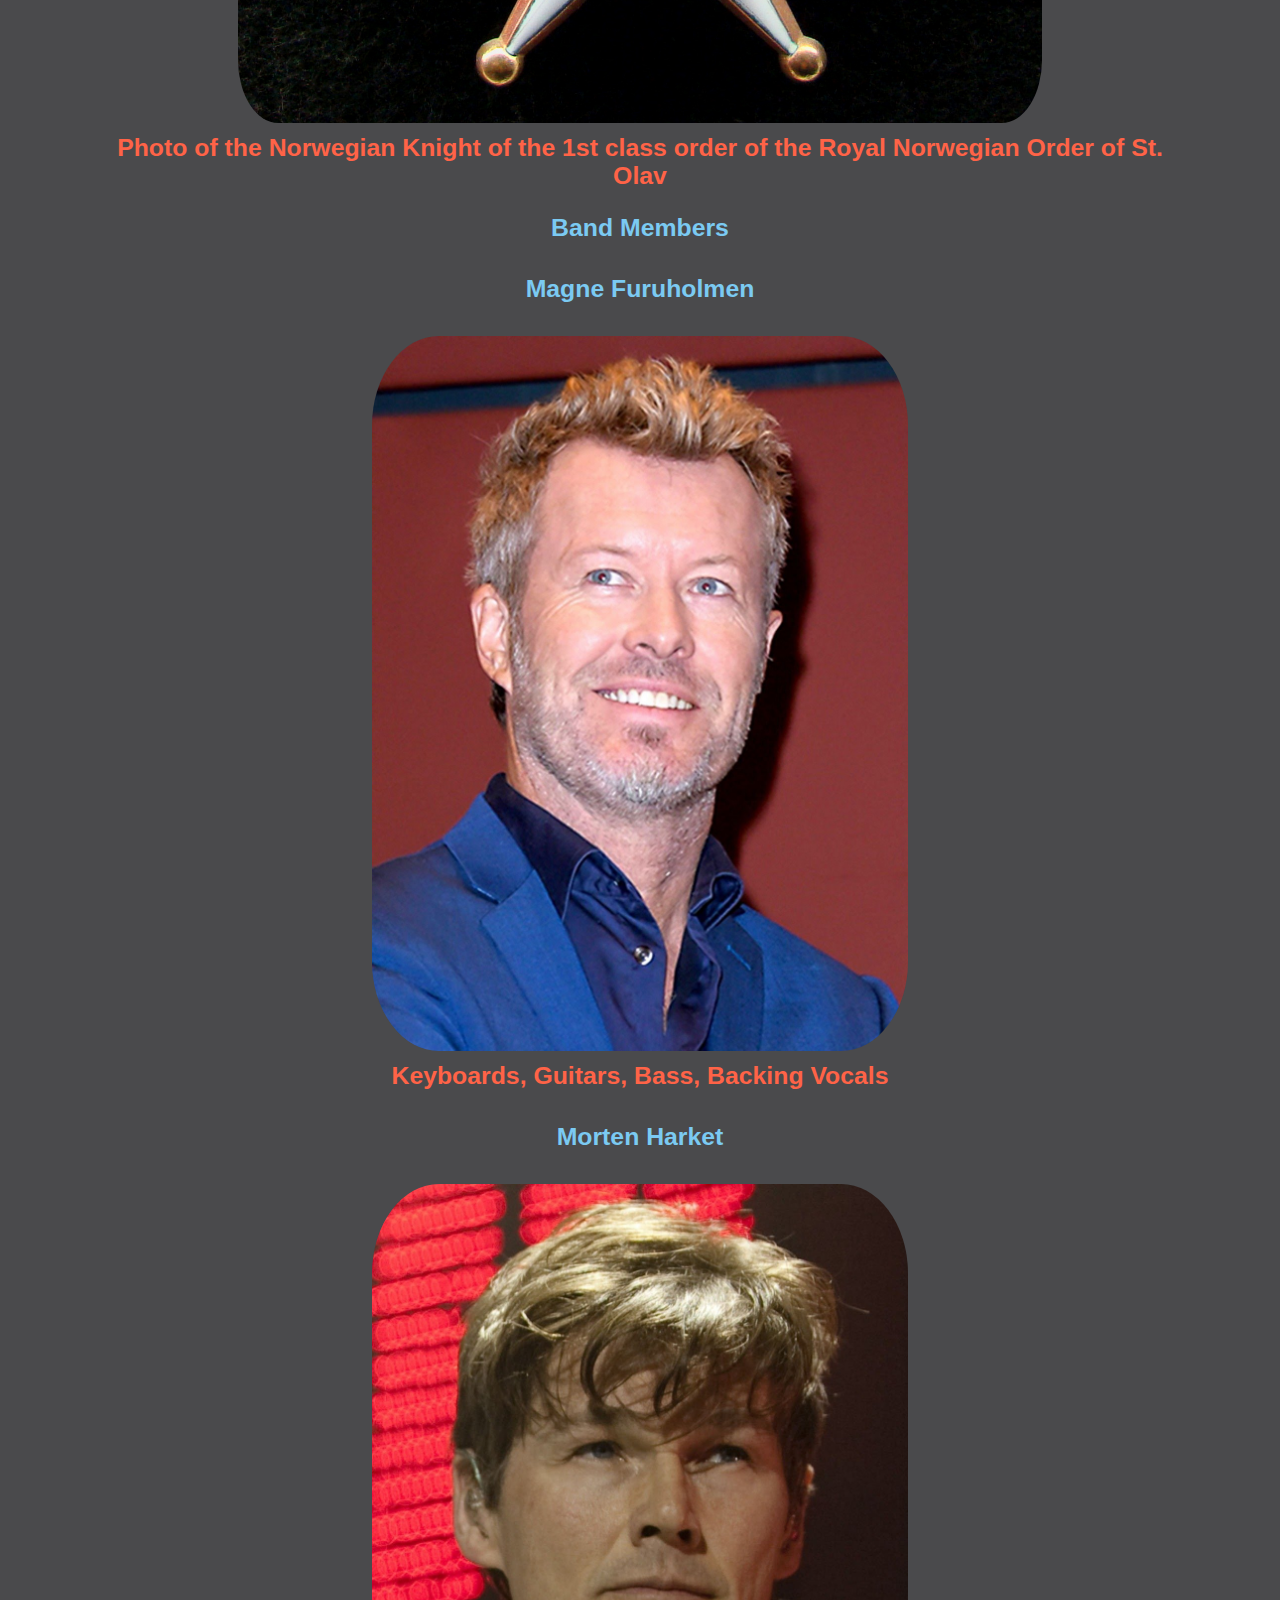
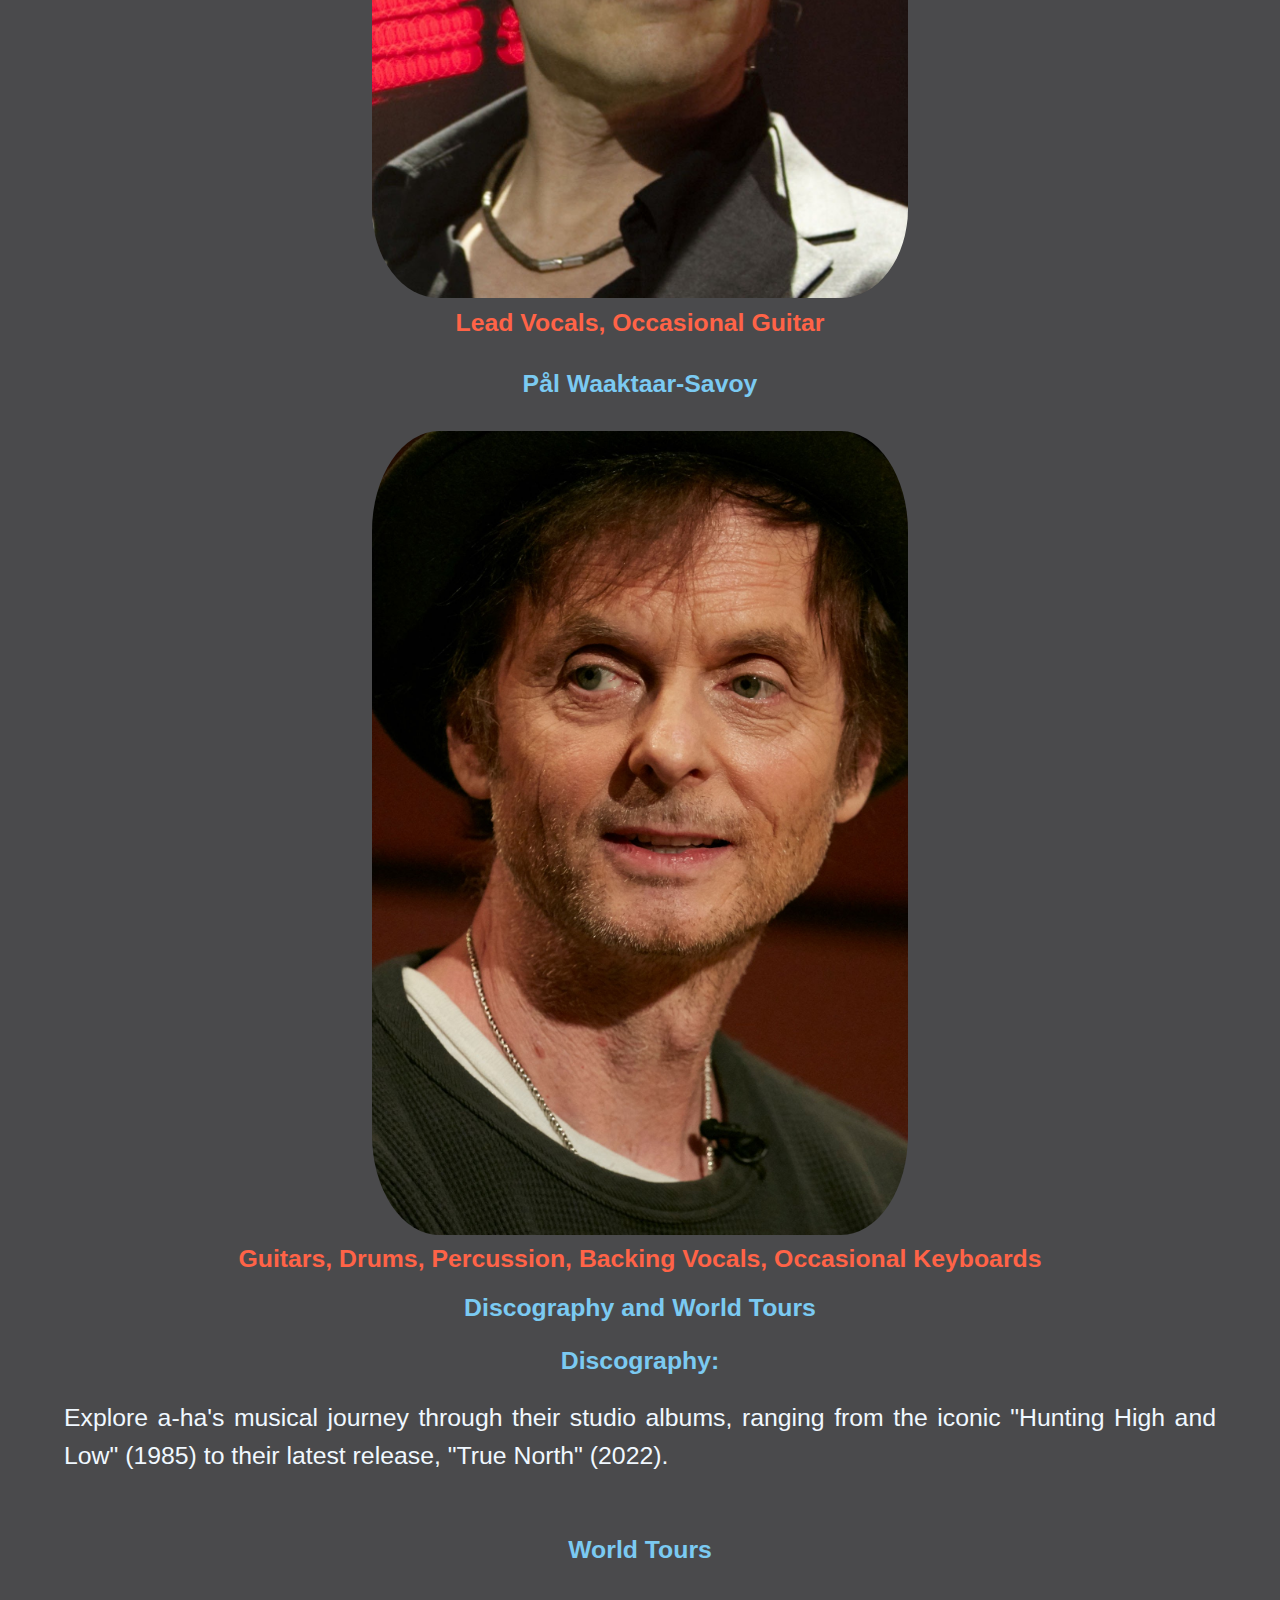
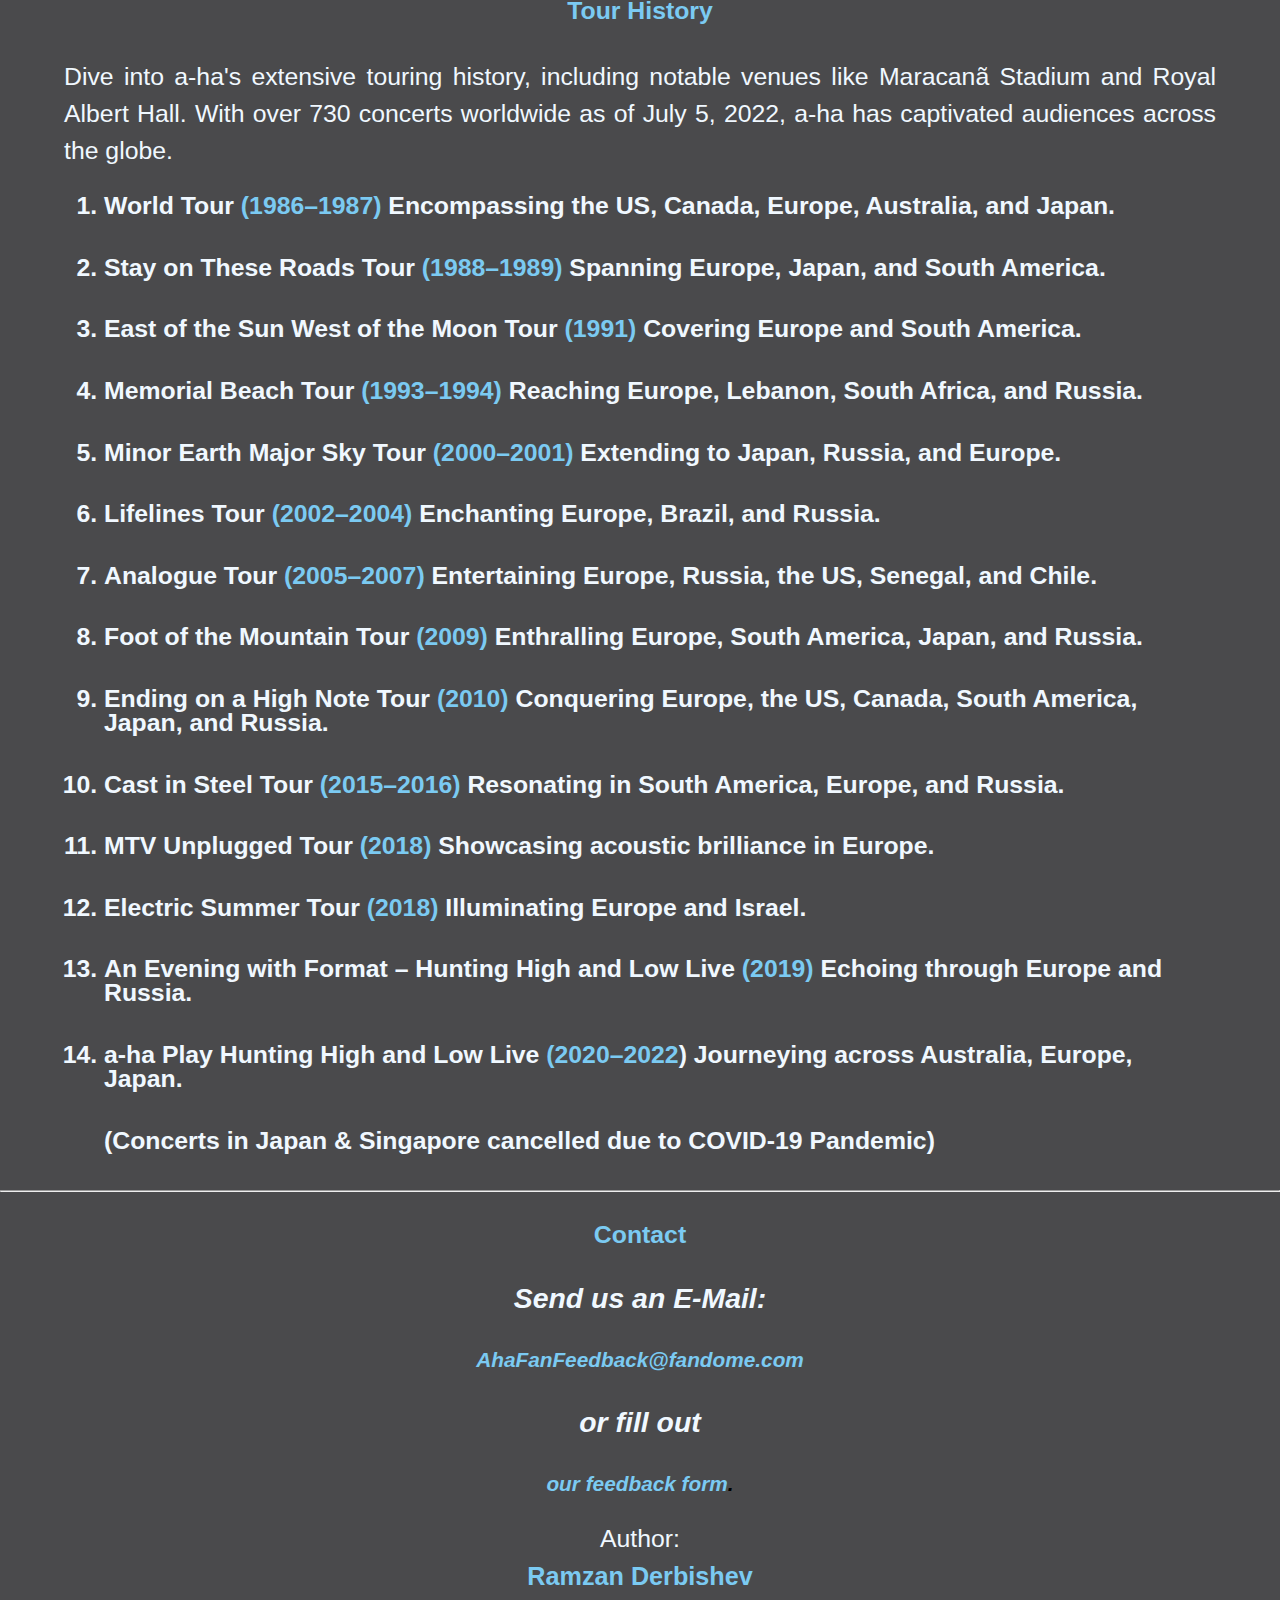
==== commit affed91b: "Web icon renamed" ====
--- a/index.html
+++ b/index.html
@@ -14,7 +14,7 @@
     <meta name="author" content="Ramzan Derbishev (aka Shikarinzikato)">
 
     <title>a-ha Fandom</title>
-    <link rel="icon" type="image/x-icon" href="assets/images-videos/icon-512.png">
+    <link rel="icon" type="image/x-icon" href="assets/images-videos/tab-icon.png">
     <link rel="stylesheet" href="assets/css/style.css">
 </head>
 
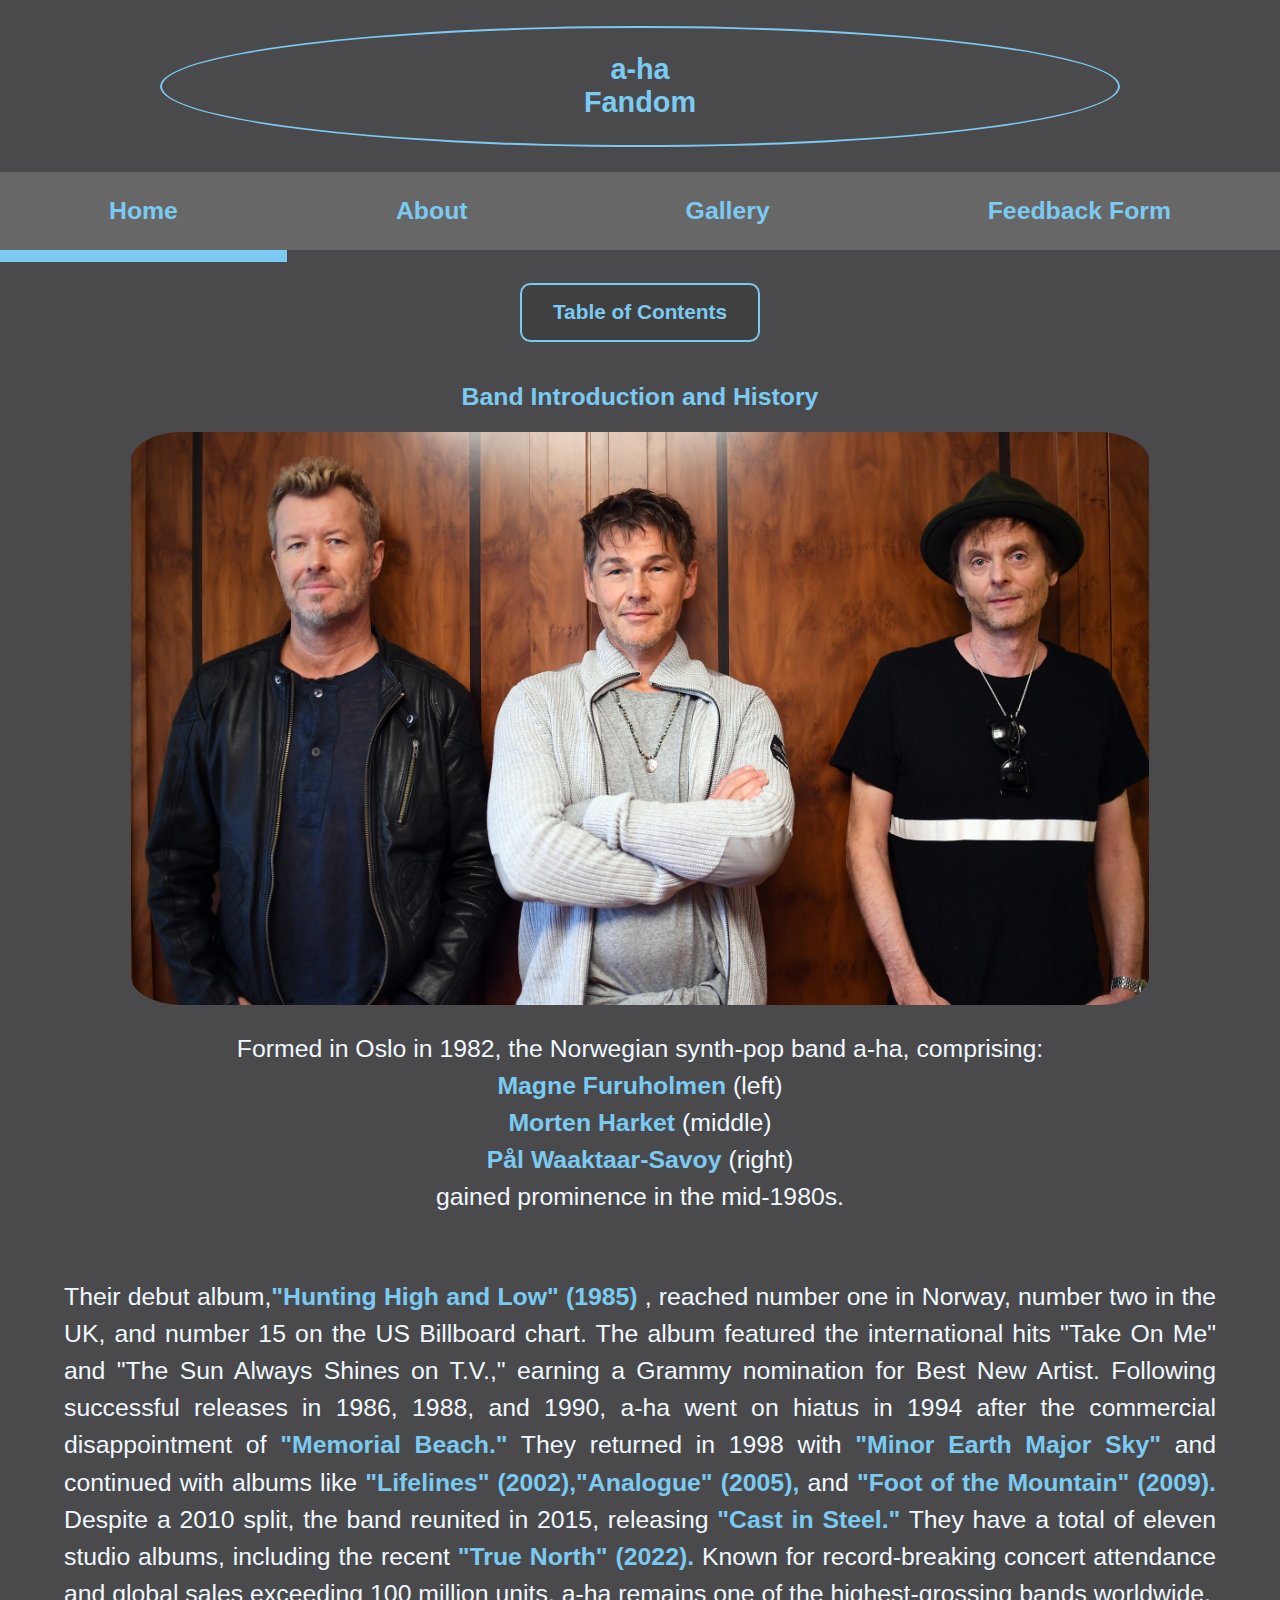
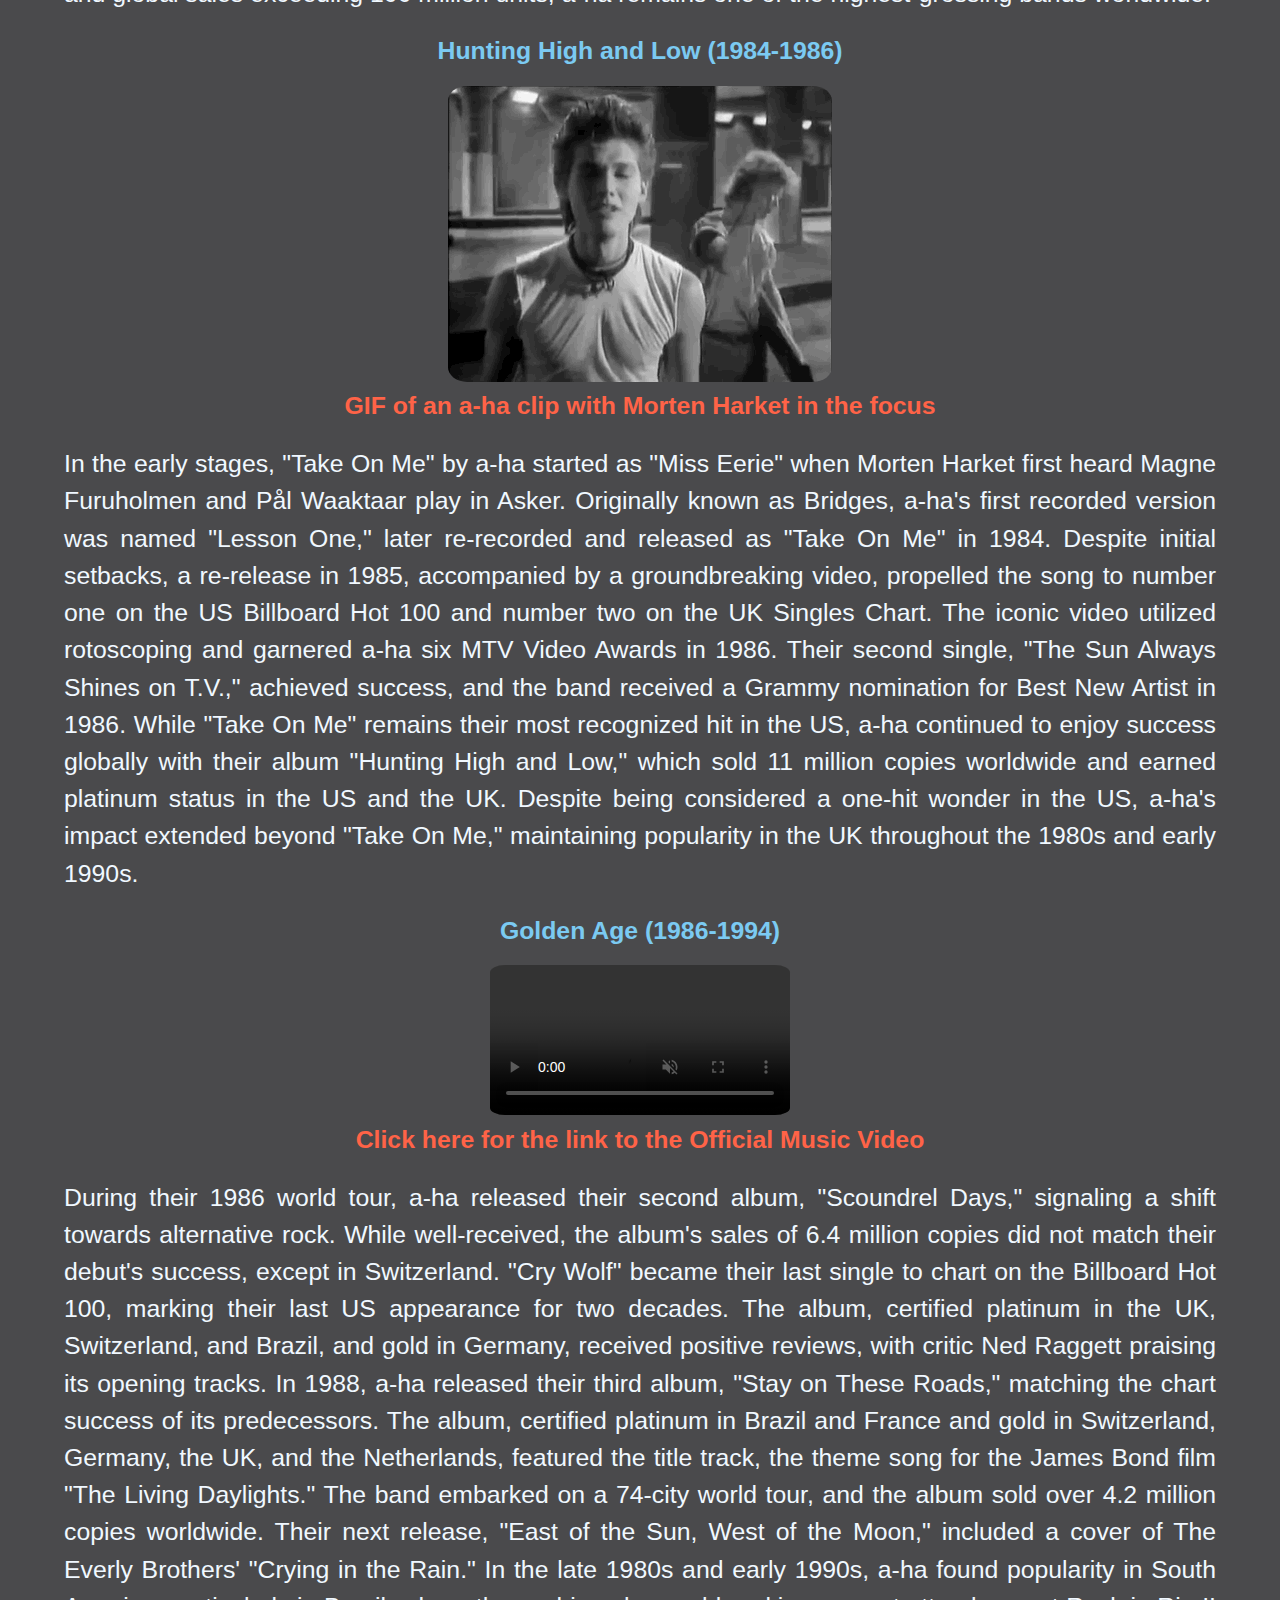
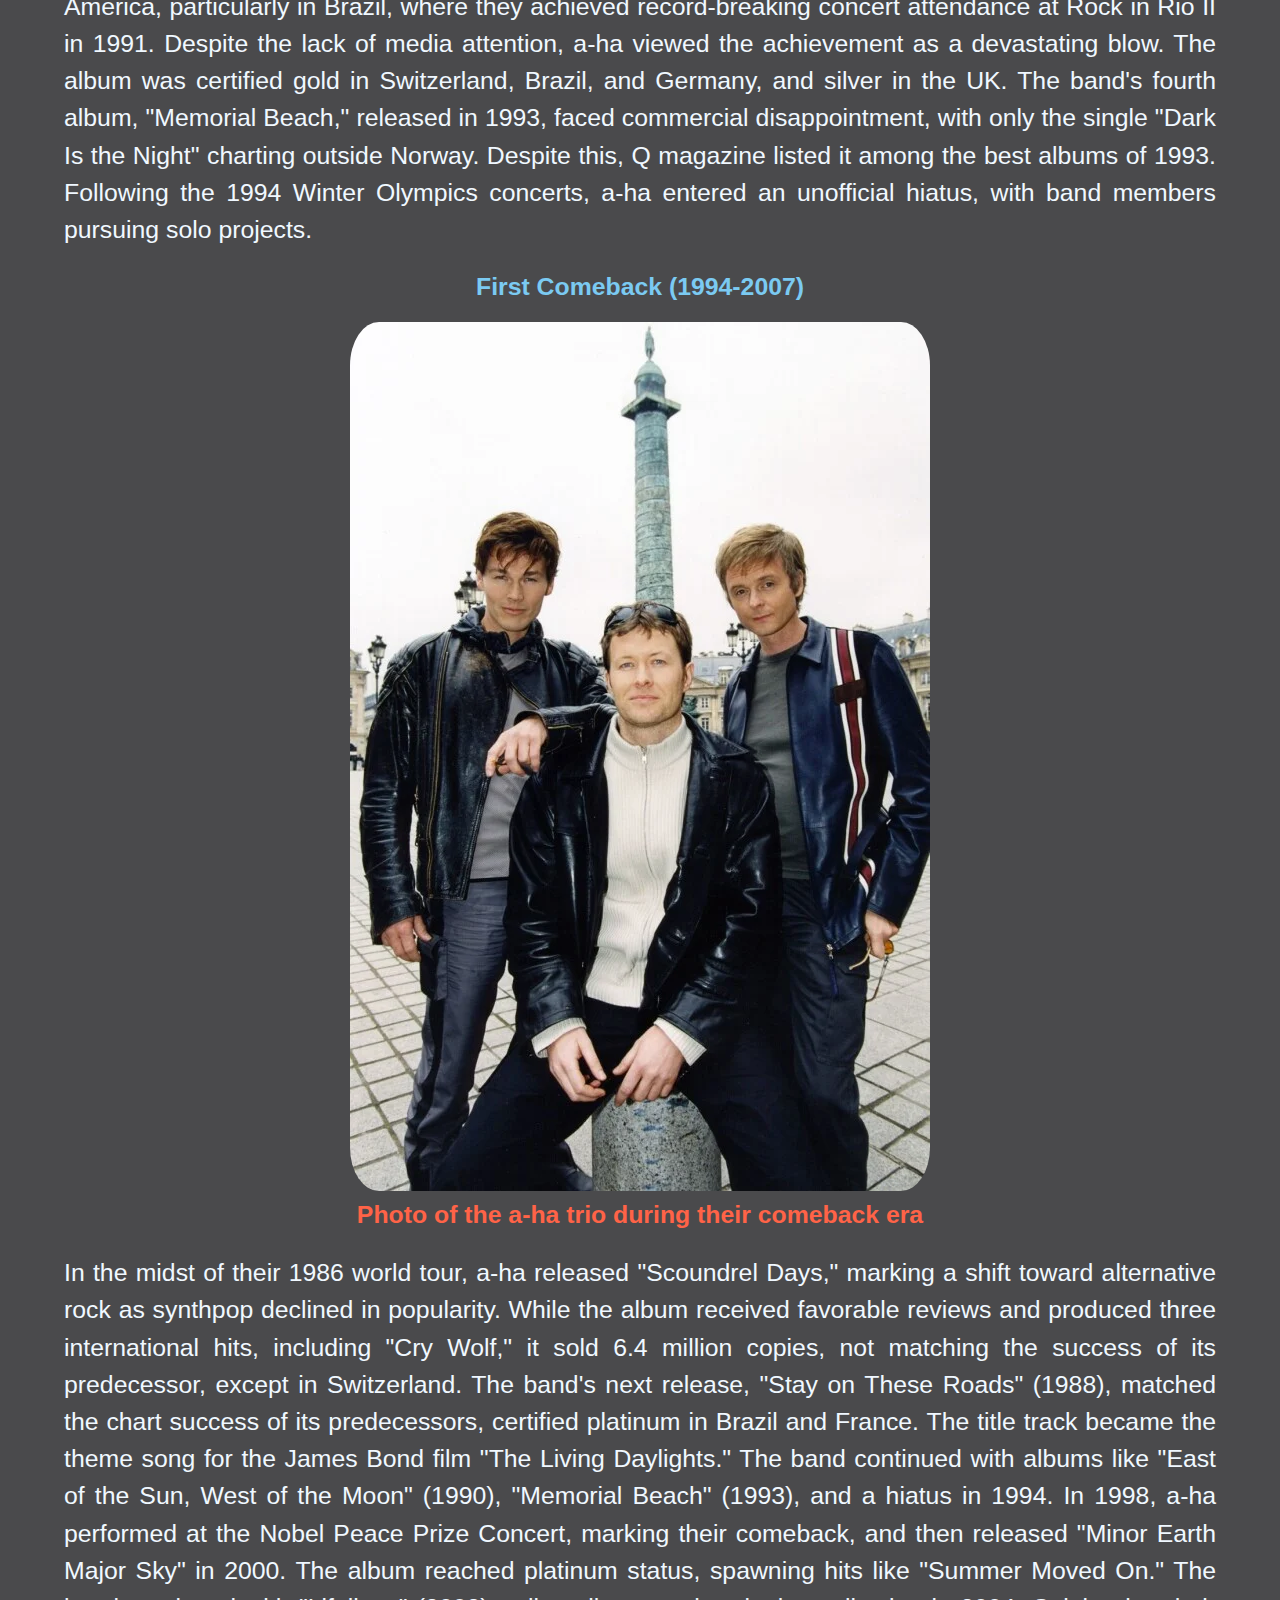
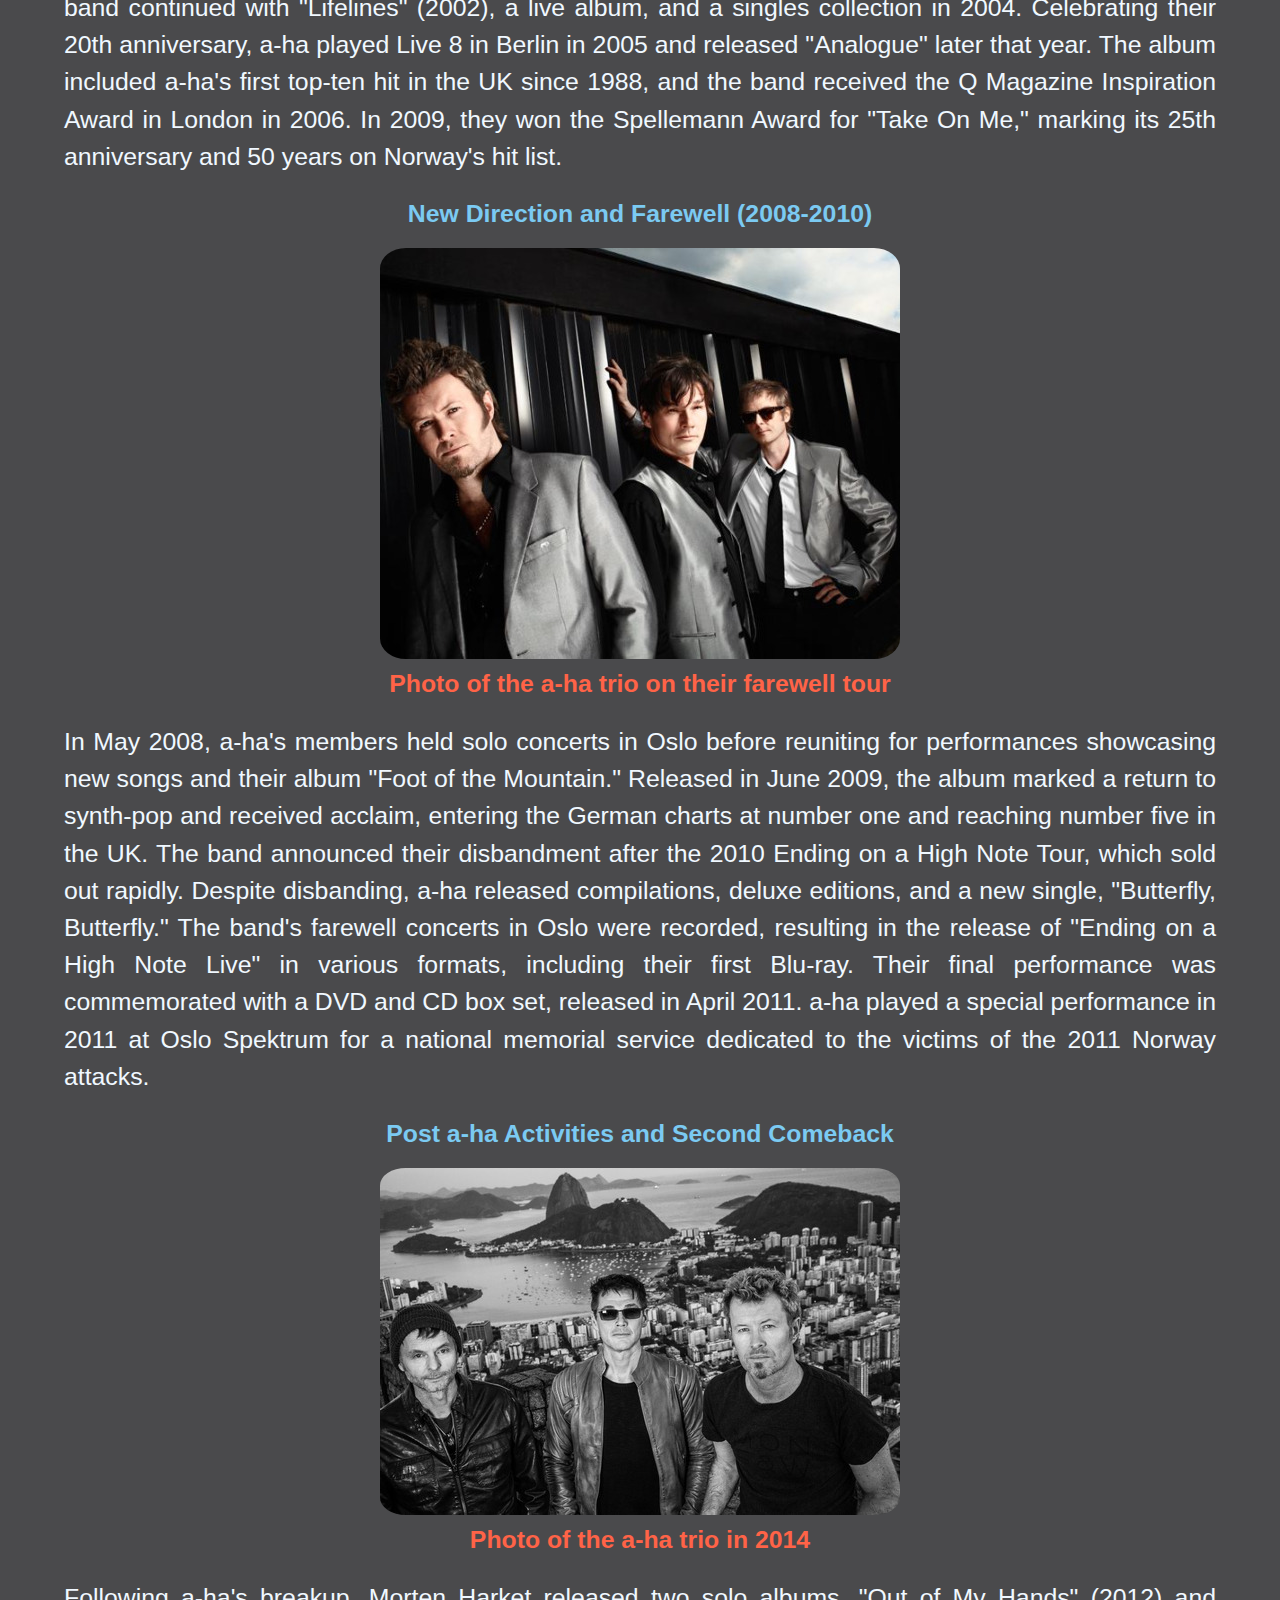
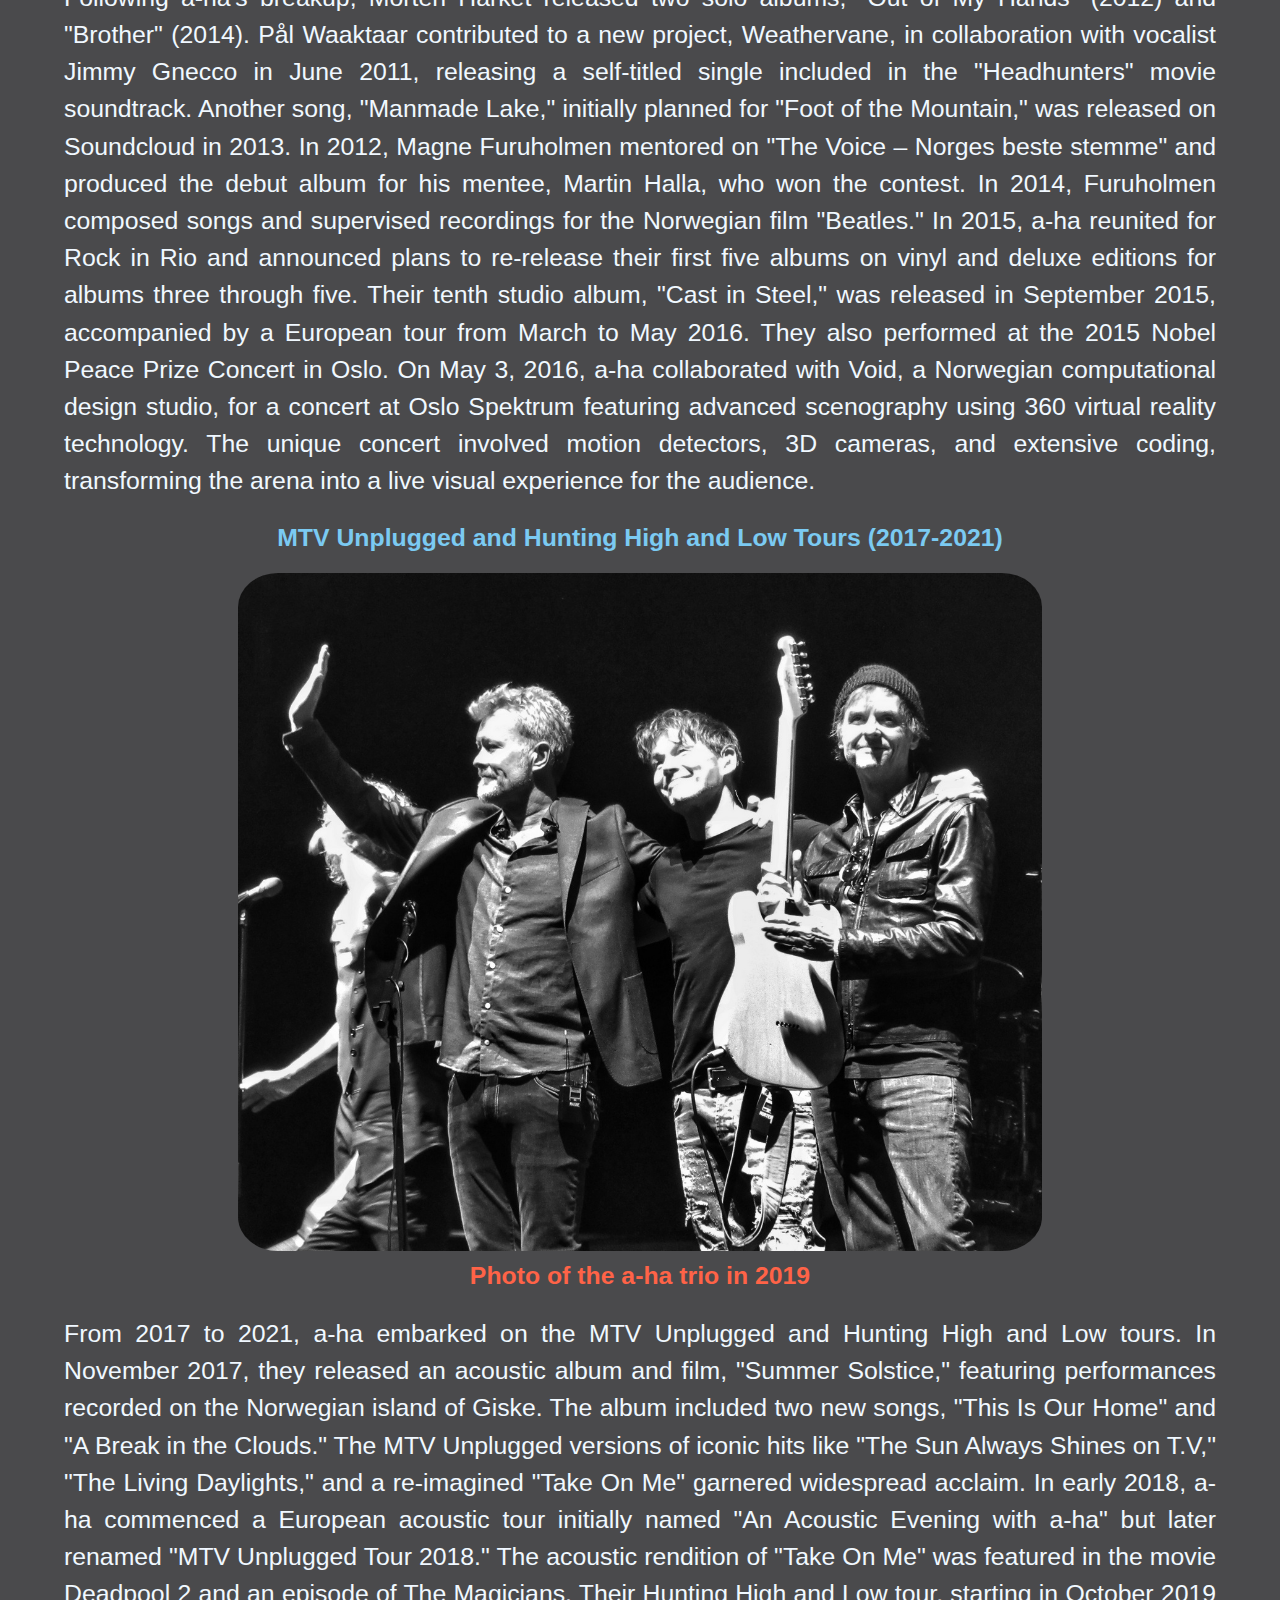
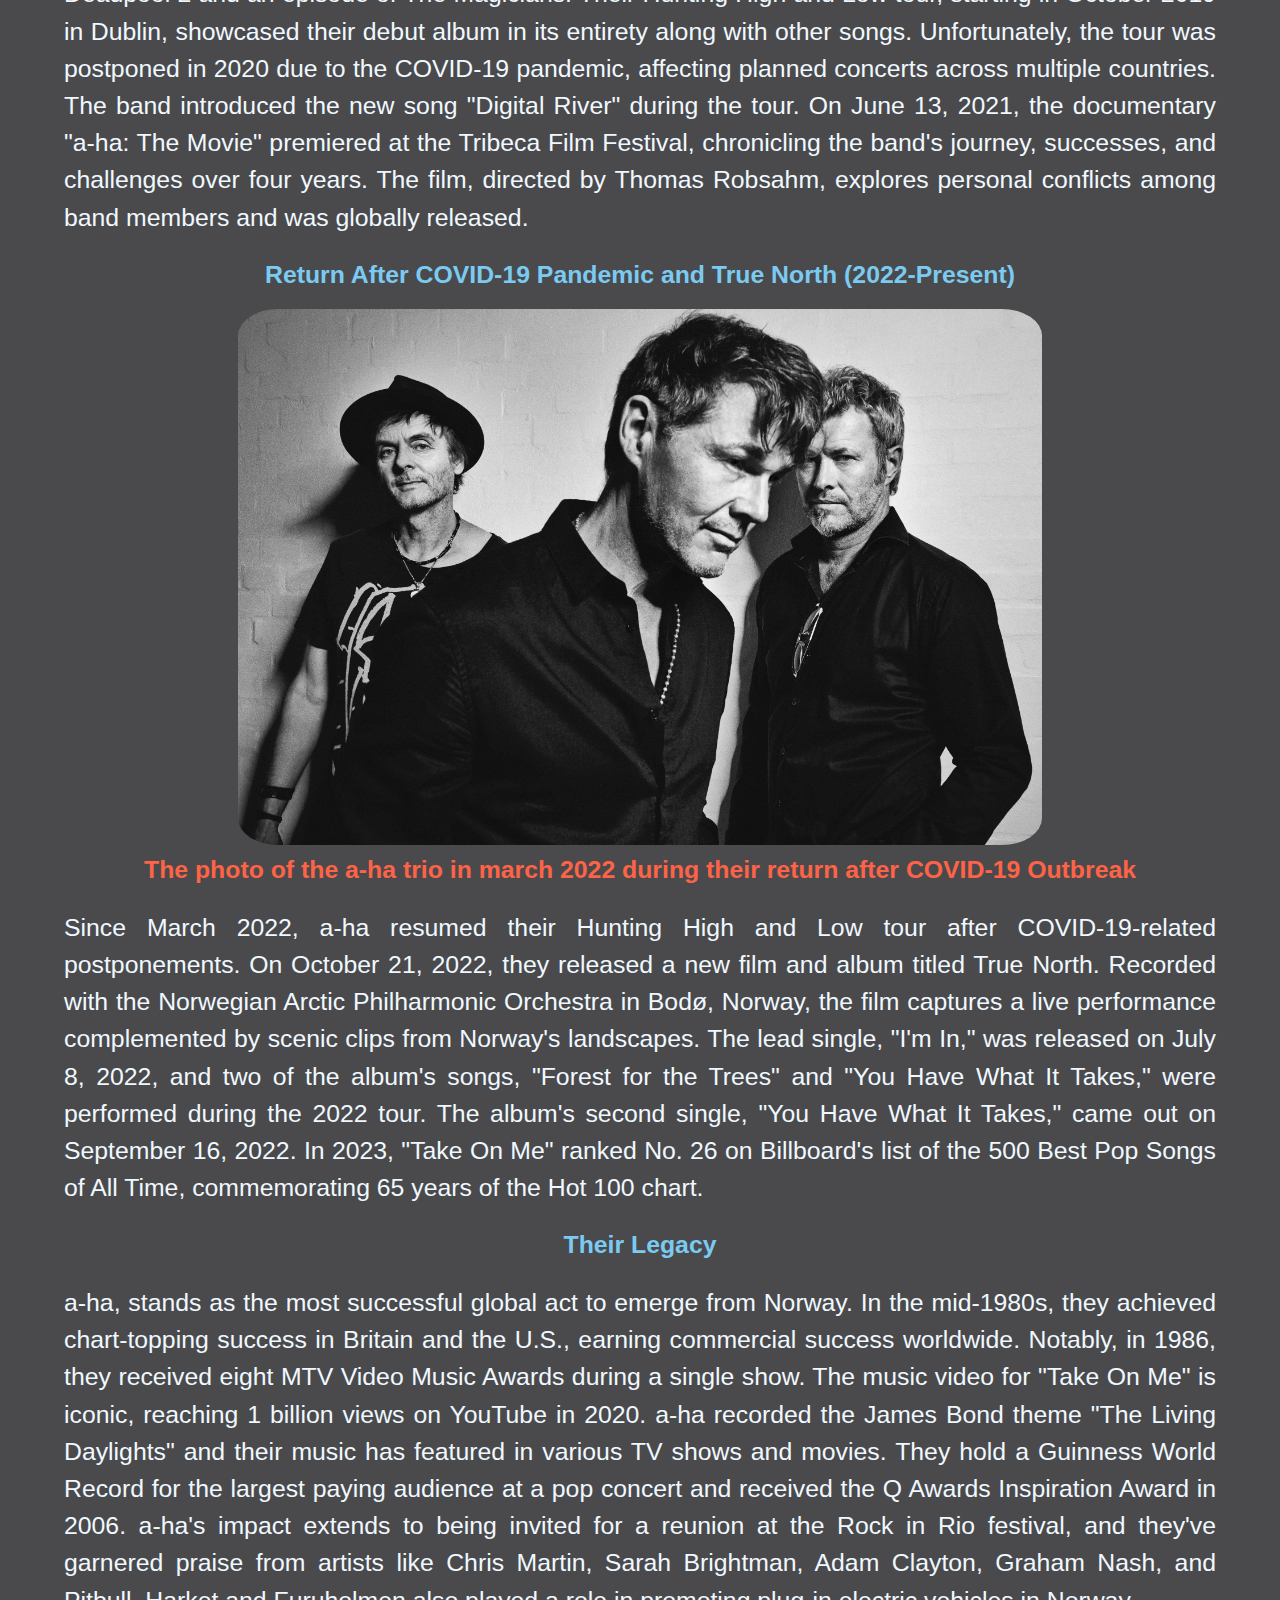
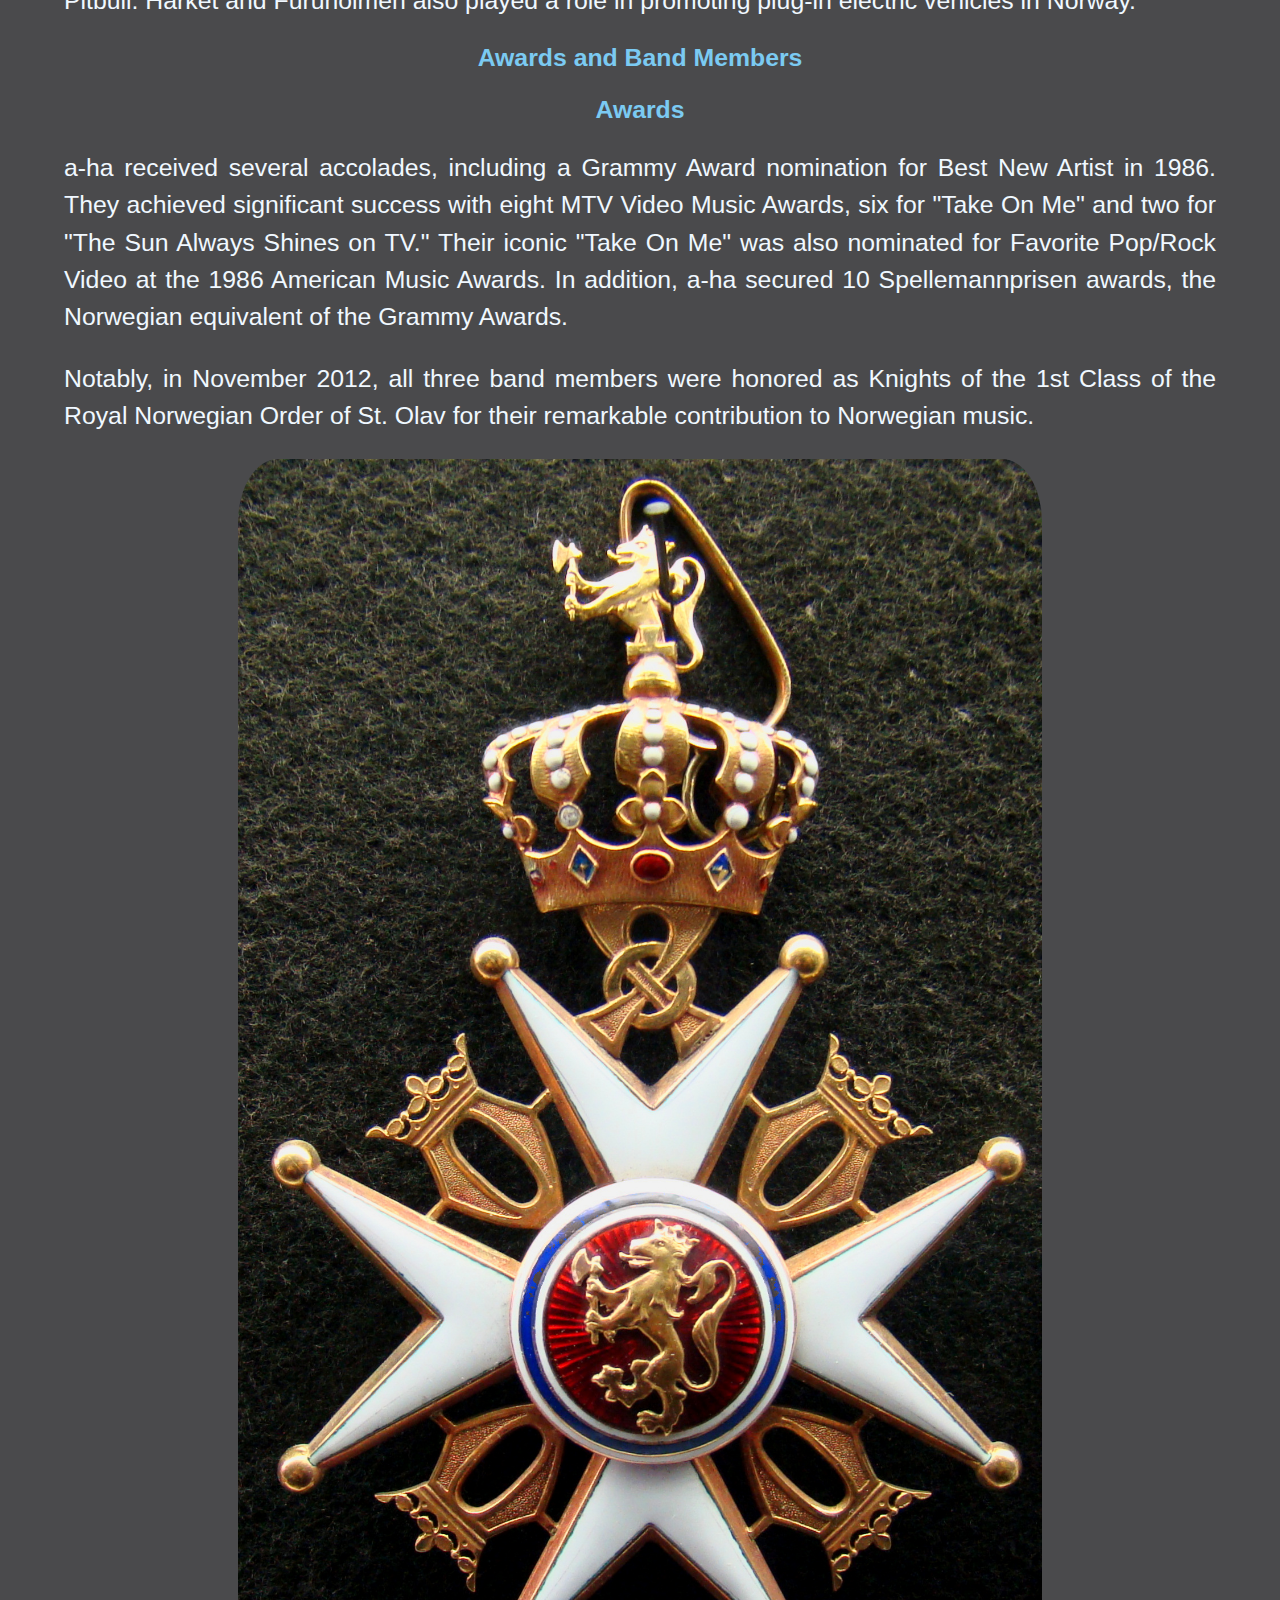
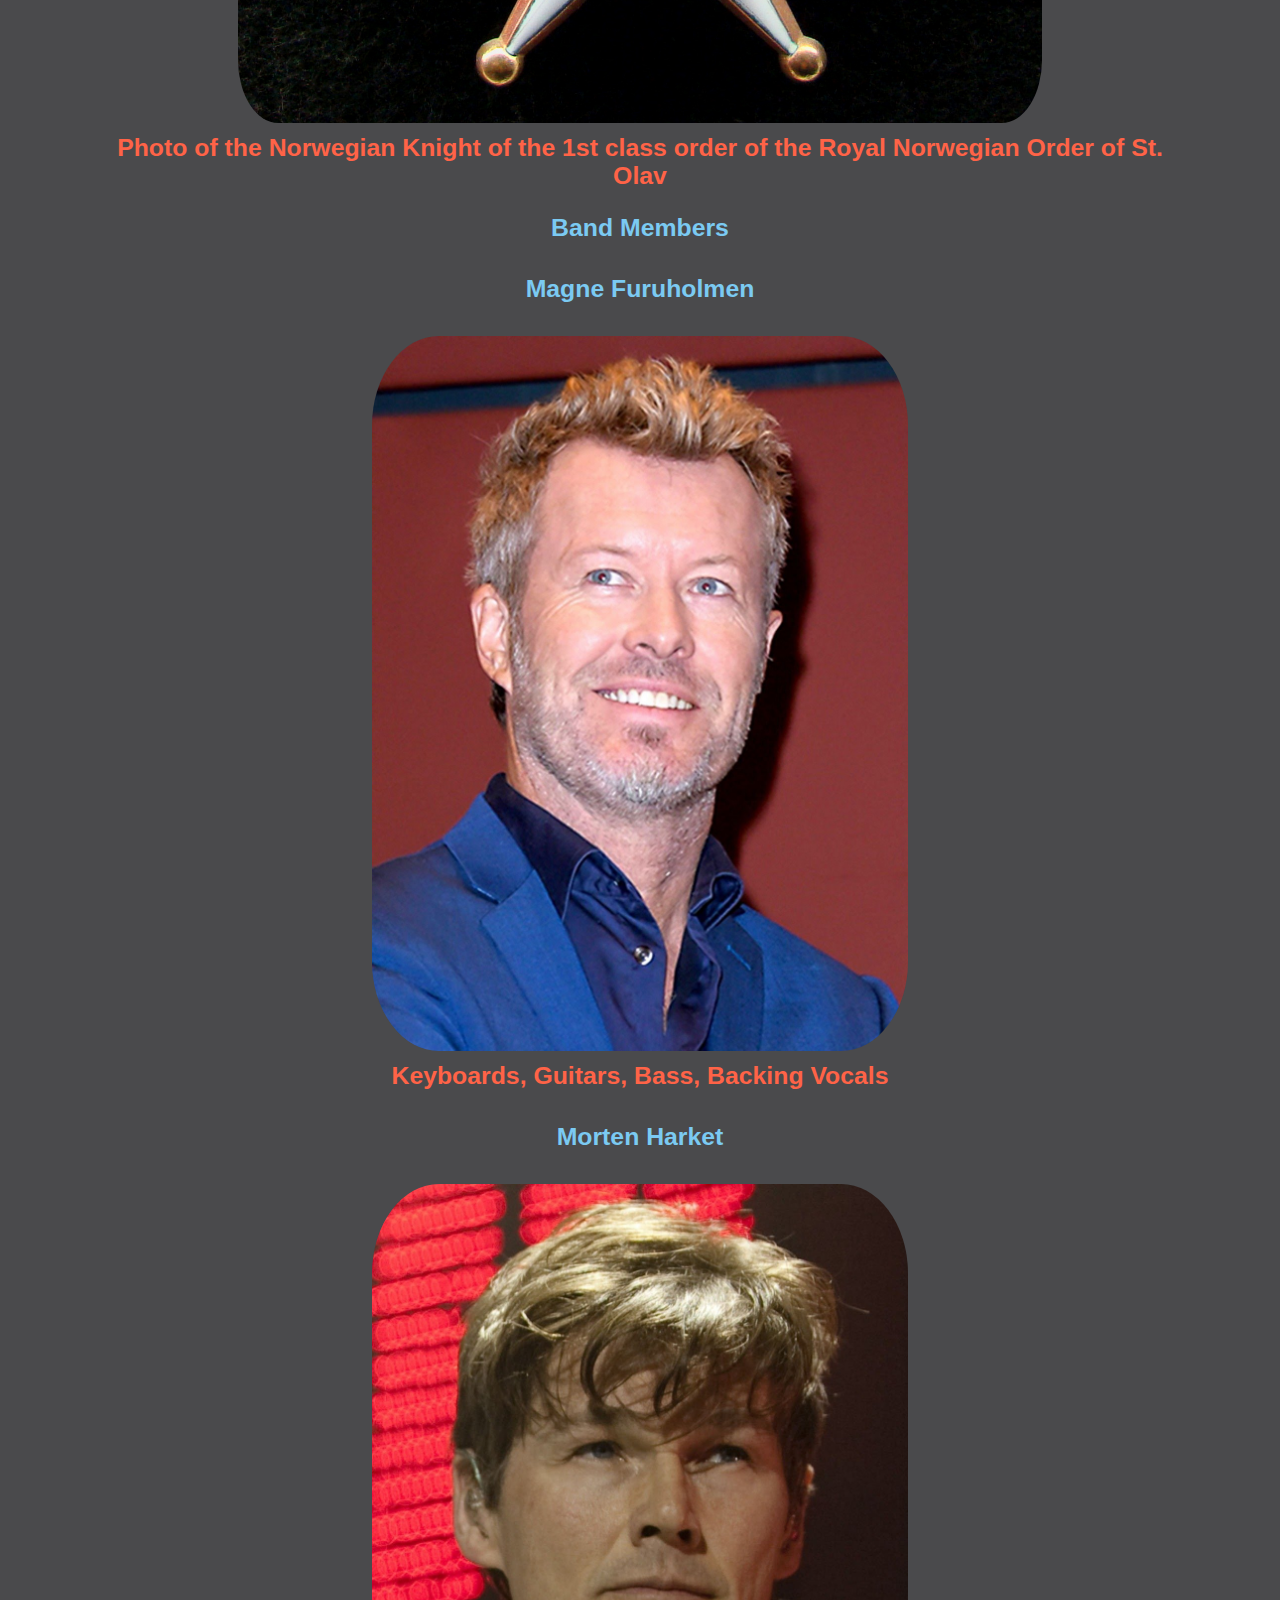
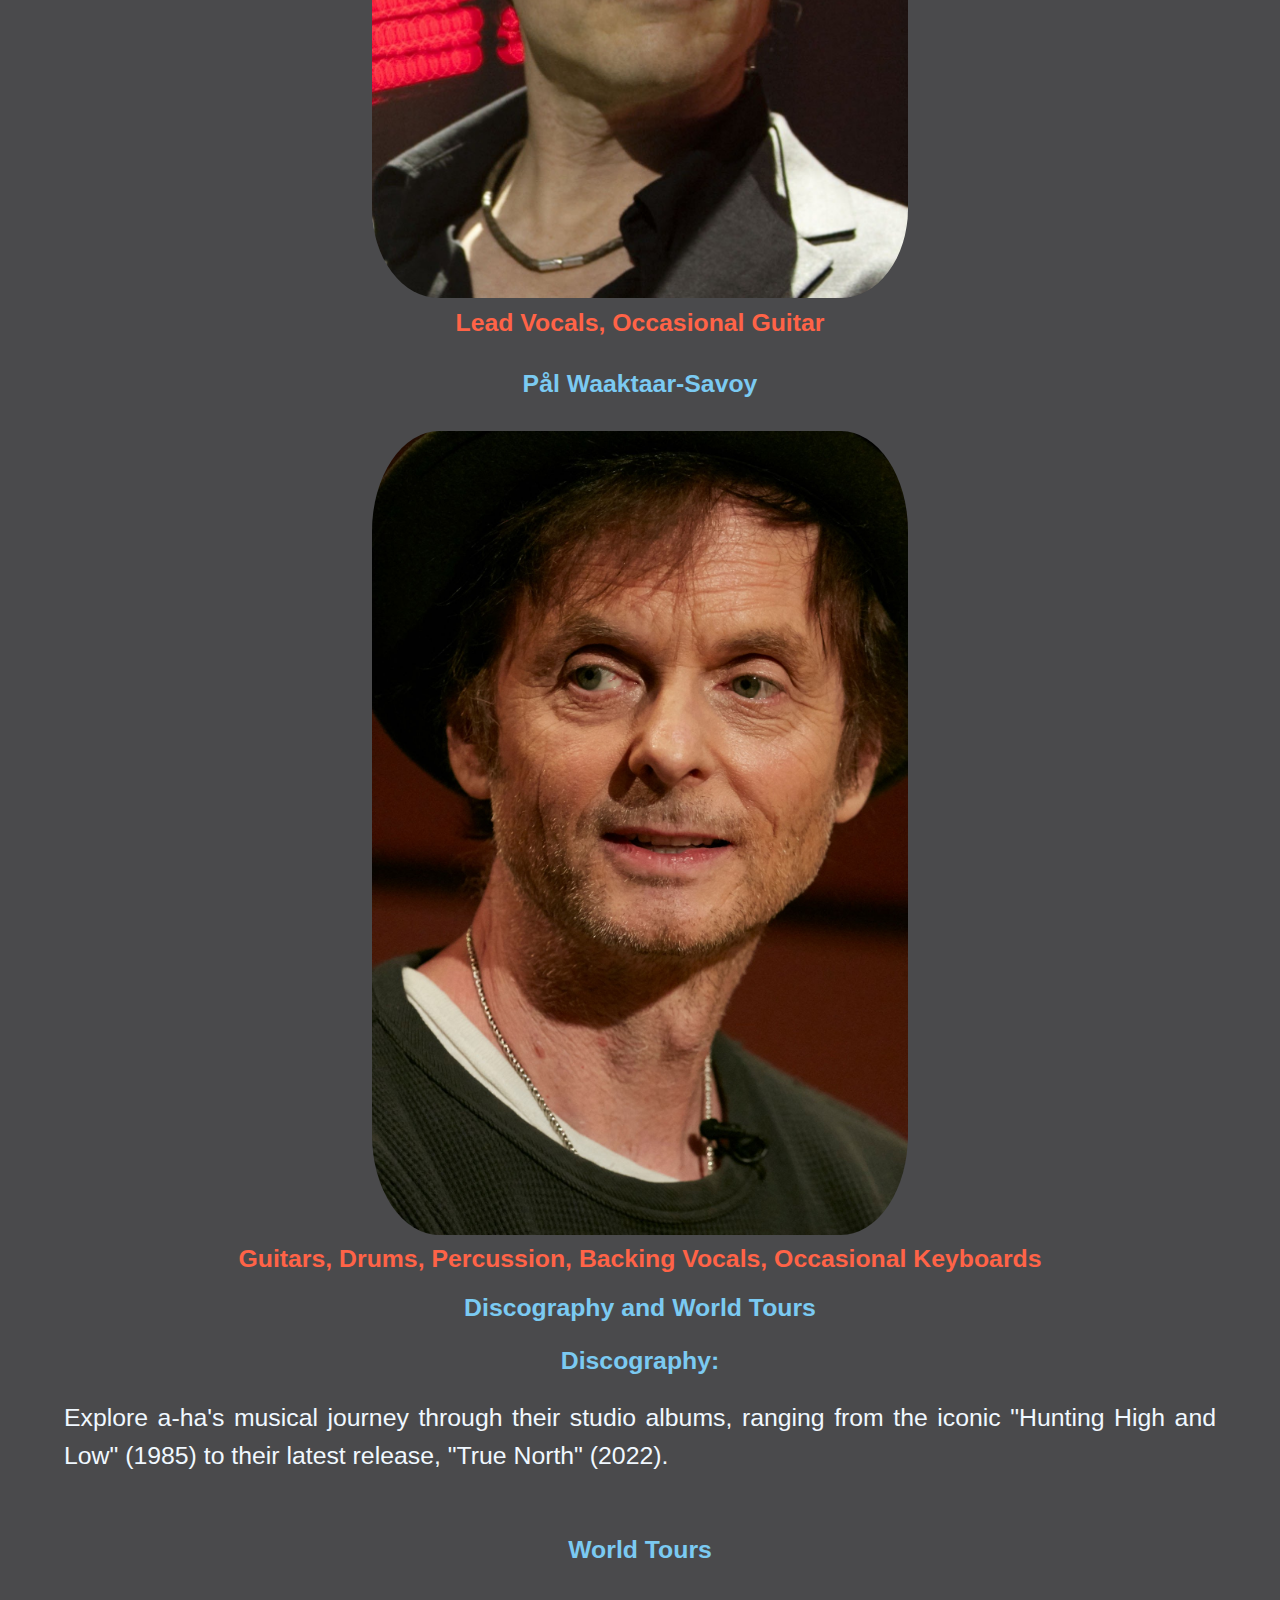
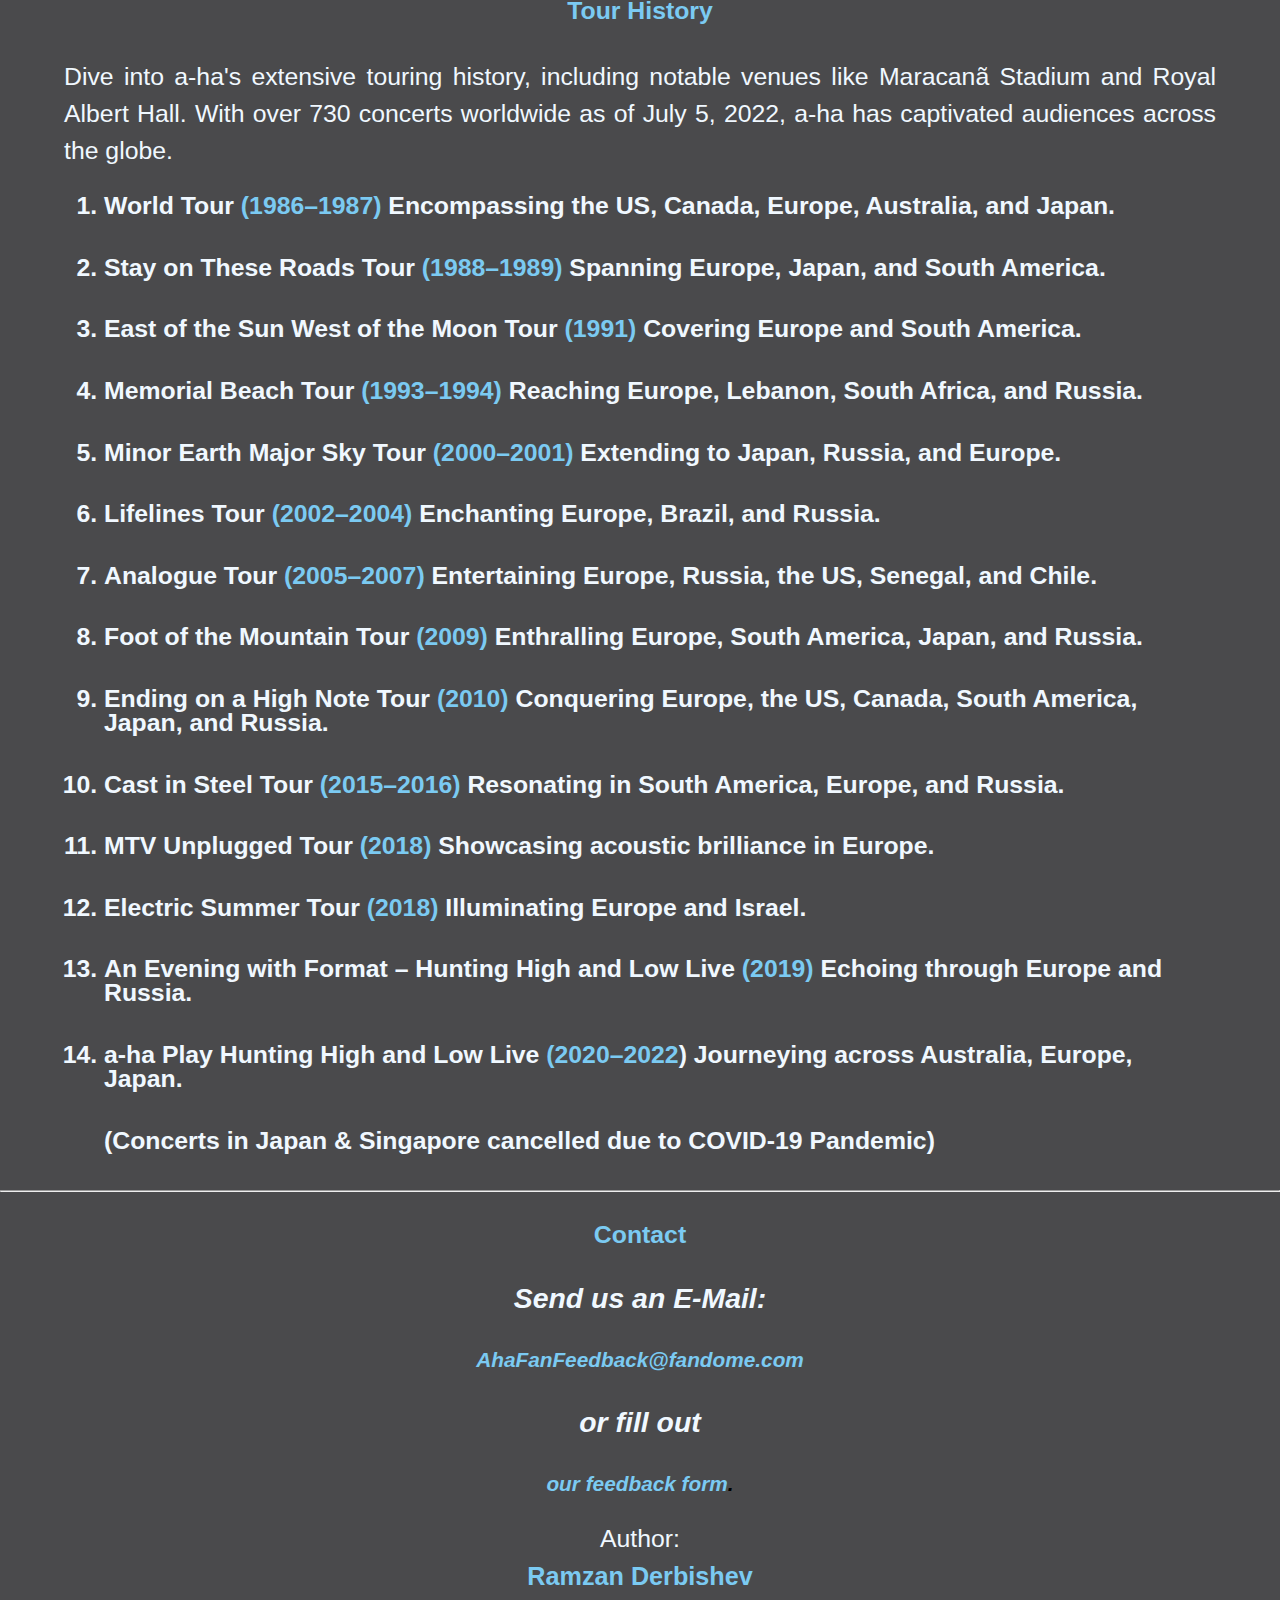
==== commit 1bb05f1a: "added media to readme, case fix for images, comments for css" ====
--- a/index.html
+++ b/index.html
@@ -374,7 +374,7 @@
             <article aria-labelledby="m-harket-heading">
                 <h4 id="m-harket-heading">Morten Harket</h4>
                 <figure>
-                    <img class="band-member-img" src="assets/images-videos/Morten-Harket.jpg"
+                    <img class="band-member-img" src="assets/images-videos/morten-harket.jpg"
                         alt="Photo of Morten Harket">
                     <figcaption class="singer-description">
                         Lead Vocals, Occasional Guitar <br>
--- a/assets/css/style.css
+++ b/assets/css/style.css
@@ -1,4 +1,4 @@
-
+/* general styles, visible across all pages */
 * {
     font-family: Helvetica, Arial, sans-serif;
     background-color: rgb(74, 74, 76);
@@ -12,6 +12,7 @@
     margin: 0% 5%;
 }
 
+/* Logo styles */
 h1 {
     text-align: center;
     color: rgb(123, 202, 242);
@@ -22,12 +23,14 @@
     font-size: calc(1em + 1vw);
 }
 
+/* header styles */
 h2, h3, h4 {
     font-size: calc(0.75em + 1vw);
     color: rgb(123, 202, 242);
     text-align: center;
 }
 
+/* navbar styles */
 .navbar ul {
     font-size: calc(0.75em + 1vw);
     list-style-type: none;
@@ -61,7 +64,7 @@
     border-bottom: 0.5em solid rgb(123, 202, 242);
 }
 
-
+/* dropdown-menu styles */
 .dropdown {
     display: flex;
     flex-direction: column;
@@ -110,6 +113,7 @@
     background-color: rgb(97, 97, 97);
 }
 
+/*  */
 #hero-band-photo {
     display: block;
     max-width: 95%;
@@ -127,6 +131,7 @@
     font-weight: bold;
 }
 
+/* aligns all figcaptions vertically and horizontally, to appear right below the img in the figure */
 #a-ha-fig-align-center {
     display: flex;
     flex-direction: column;
@@ -140,6 +145,7 @@
     border-radius: 5%;
 }
 
+/* link styles to have no decoration */
 a {
     text-decoration: none;
 }
@@ -162,6 +168,7 @@
     text-align: center;
 }
 
+/* styles images to have max-width and to not appear stretched even if on bigger screens */
 .main-section-media {
     display: block;
     max-width: 75%;
@@ -170,6 +177,7 @@
     margin-right: auto;
 }
 
+
 figcaption {
     font-size: calc(0.75em + 1vw);
     font-weight: bold;
@@ -185,6 +193,8 @@
 .singer-description {
     text-align: center;
 }
+
+/* same as with main-media but smaller max-width */
 
 .band-member-img {
     display: block;
@@ -200,6 +210,7 @@
     margin-right: auto;
 }
 
+/* ordered-list styles on index.html */
 #world-tour-ol {
     line-height: 1.5em;
 }
@@ -219,6 +230,7 @@
     list-style: none;
 }
 
+/* media styling for gallery.html */
 .gallery {
     min-width: 75%;
     max-width: 95%;
@@ -228,6 +240,7 @@
     margin-right: auto;
 }
 
+/* feedback-form styling */
 #feedback-form {
     width: 75%;
     margin: 0 auto;
@@ -241,7 +254,7 @@
 }
 
 .input-styles {
-    font-size: calc(0.75em + 1vw);
+    font-size: calc(0.25em + 1vw);
     color: tomato;
     font-weight: bold;
     background-color: aliceblue;
@@ -258,10 +271,12 @@
     width: 100%;
 }
 
+/* input styles to take full available width, padding is in place to prevent "overflow" */
 input[type="text"], input[type="email"], textarea, input[type="file"] {
     width: 100%;
 }
 
+/* footer styles */
 footer {
     margin: calc(1em + 1vw);
     text-align: center;
@@ -285,7 +300,7 @@
     color: rgb(123, 202, 242);
 }
 
-
+/* media query for even-smaller screen sizes (font-size calc related adjustment to fit all navbar content */
 @media only screen and (max-width: 363px) {
     .navbar ul {
         font-size: calc(0.5em + 1vw);
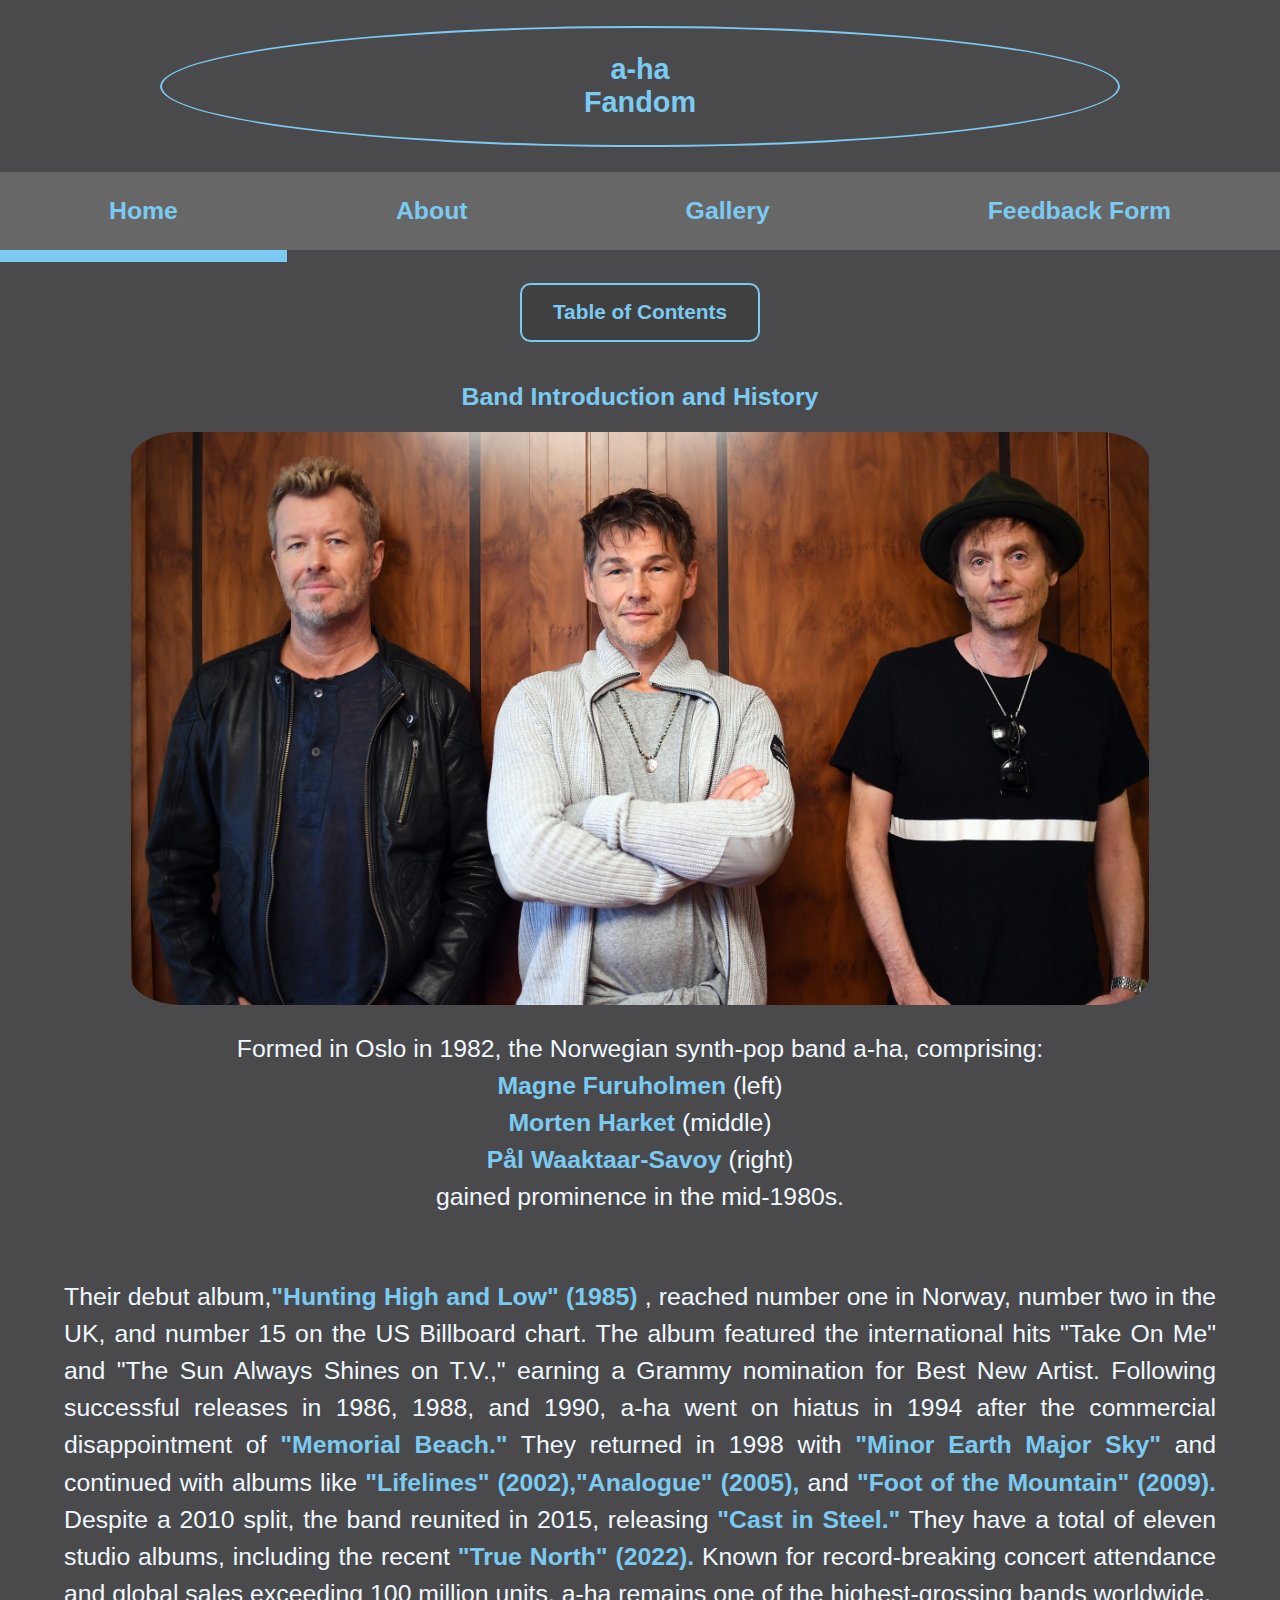
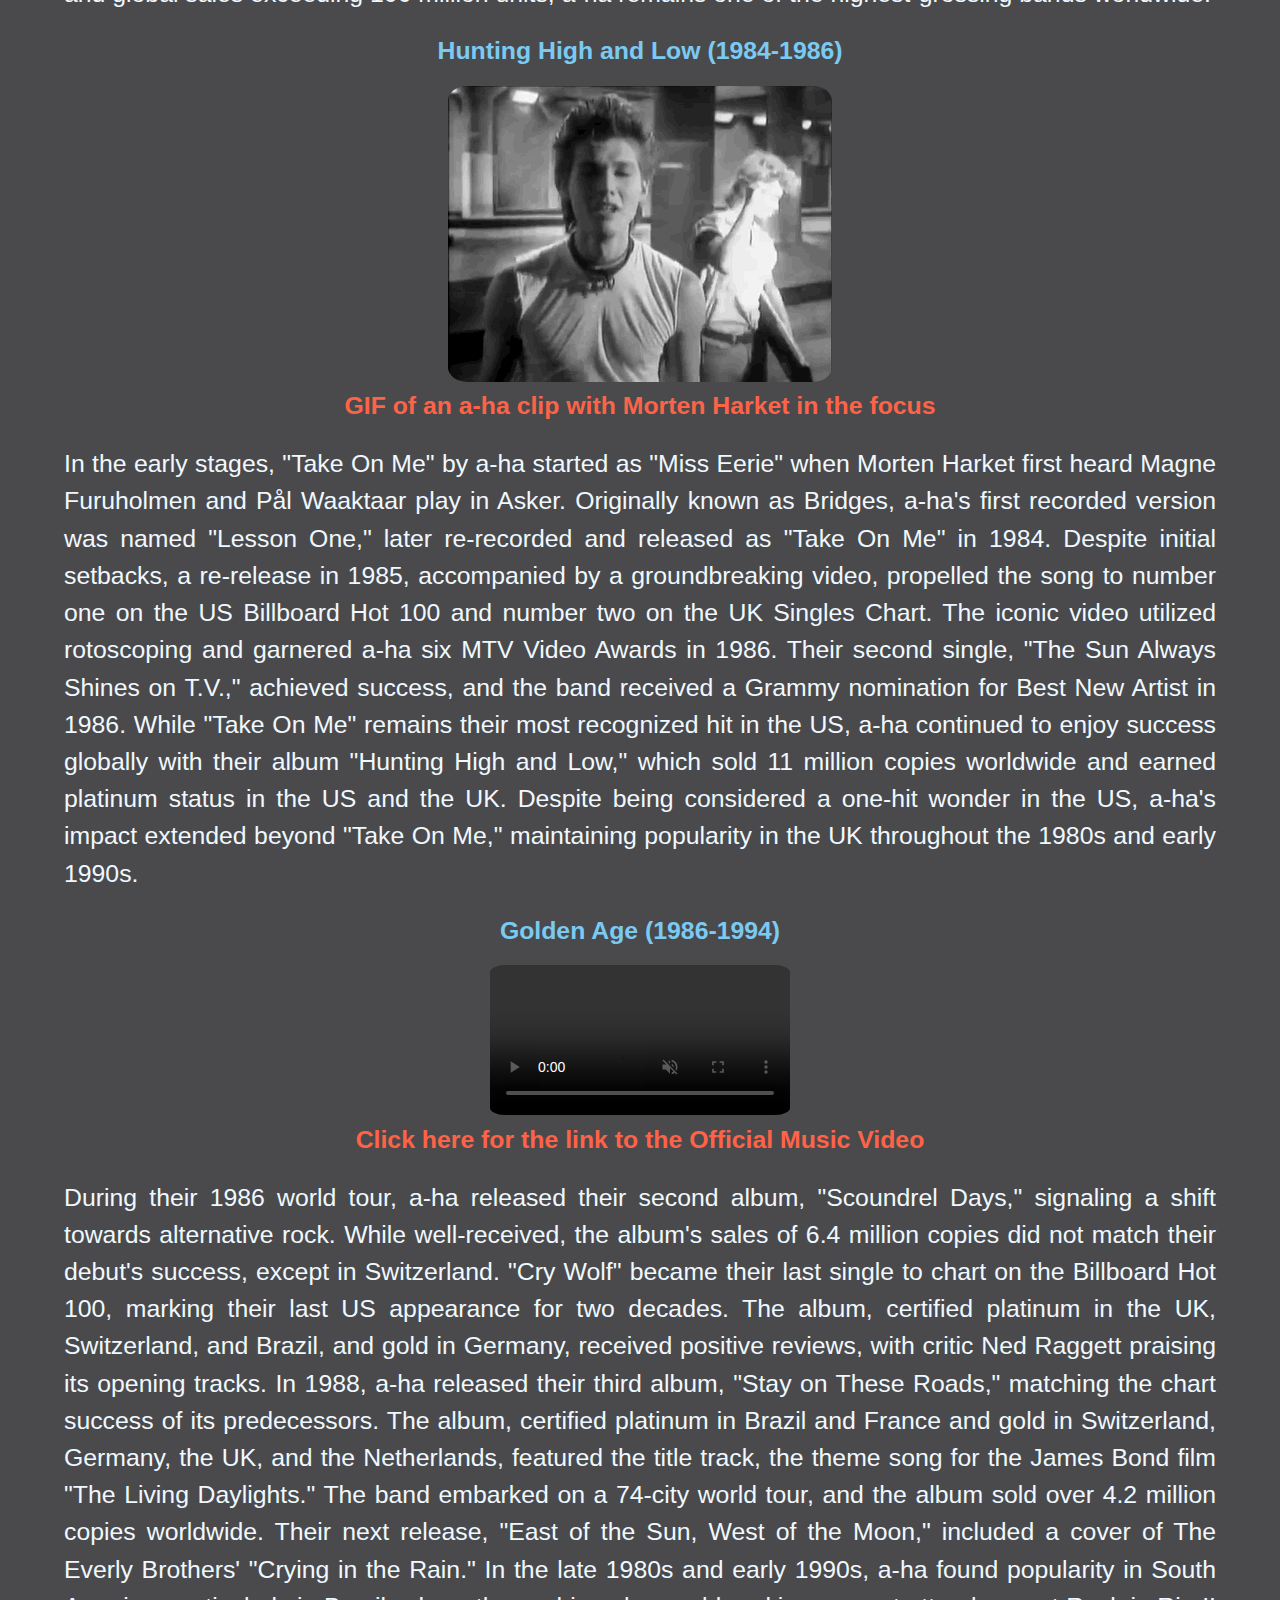
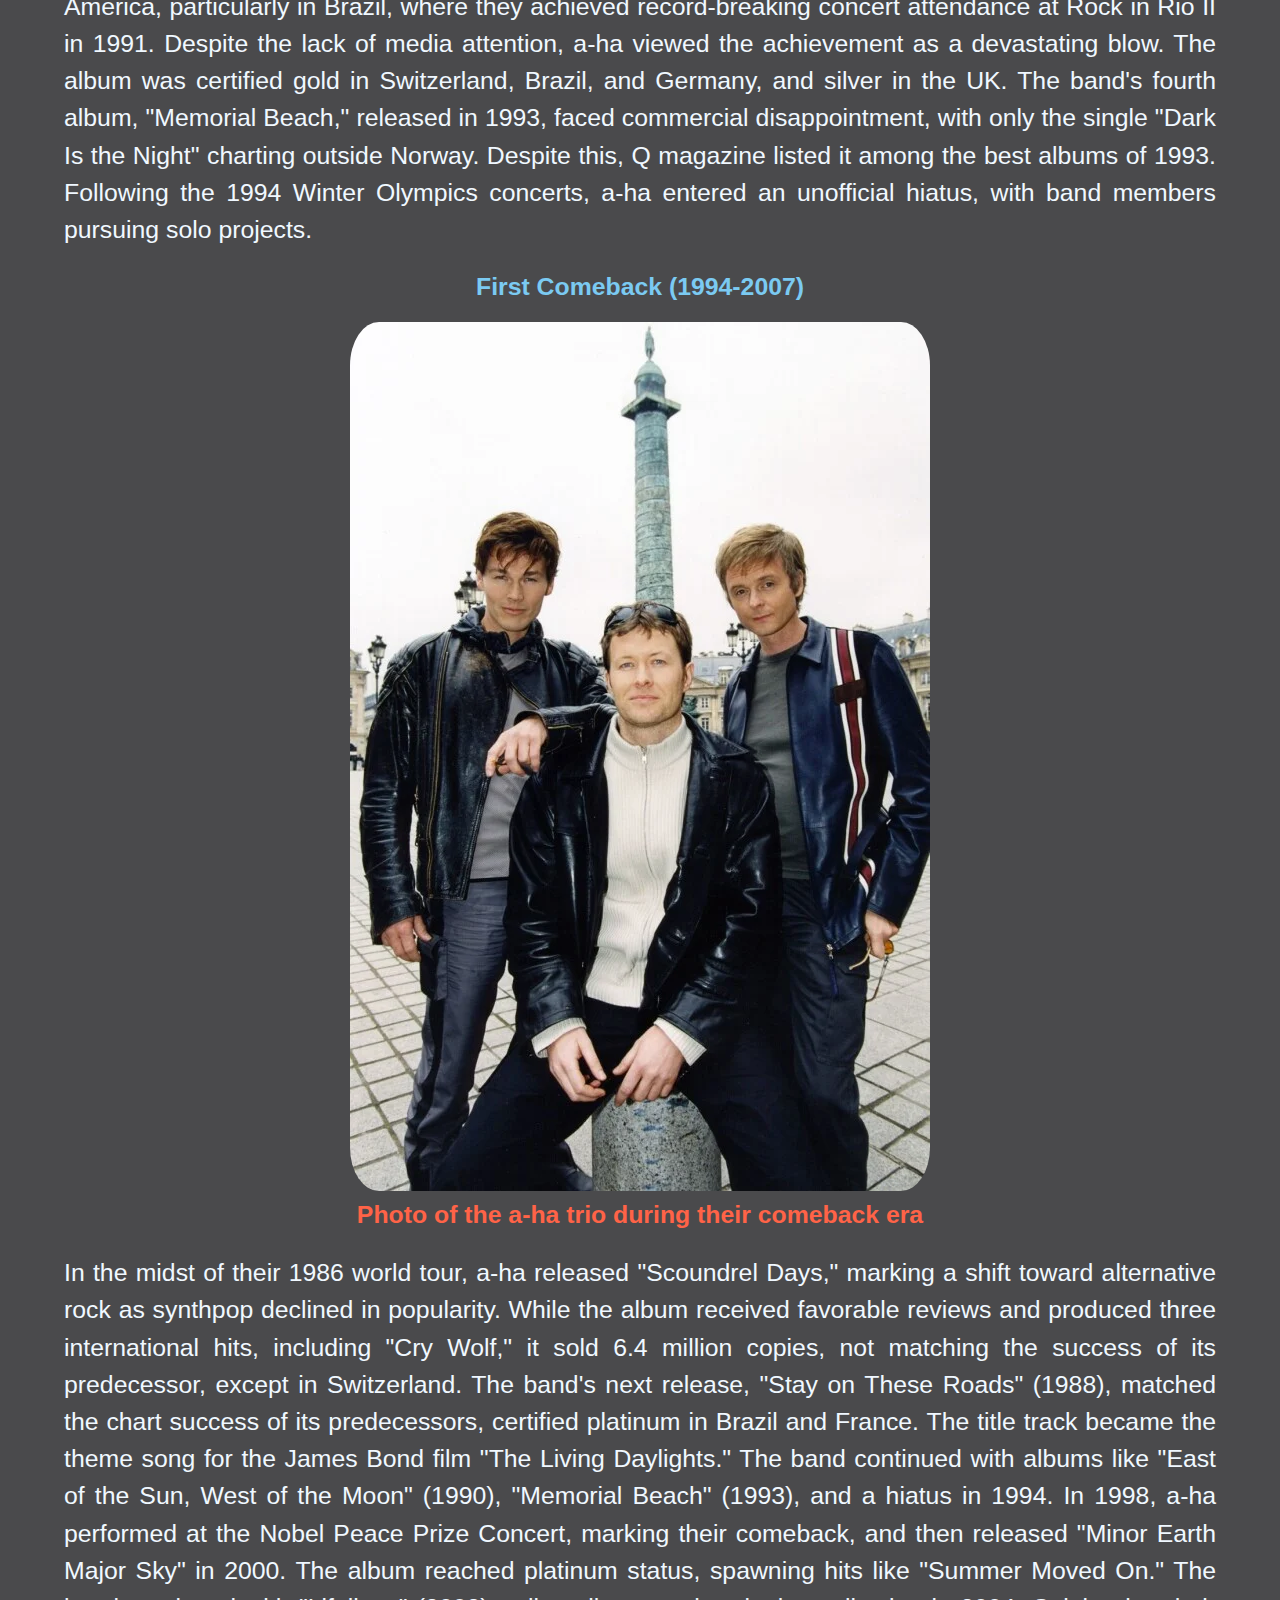
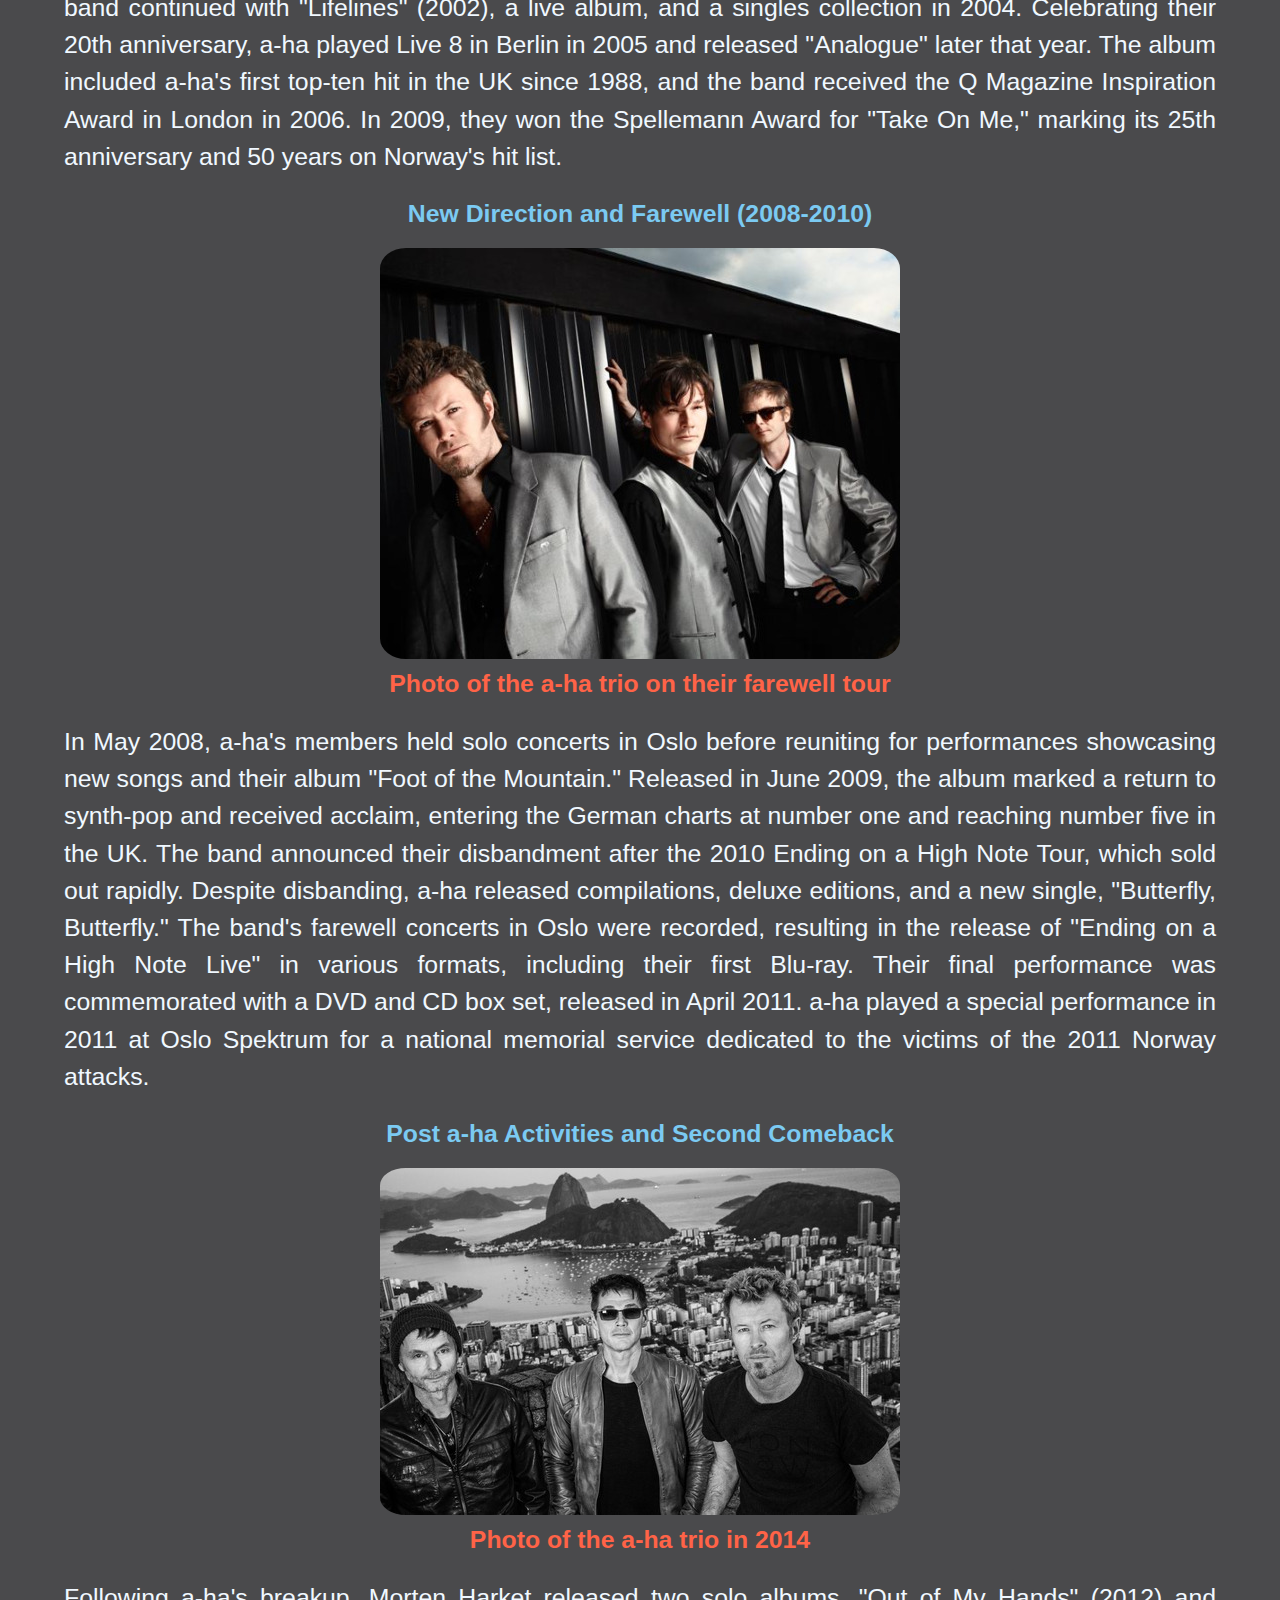
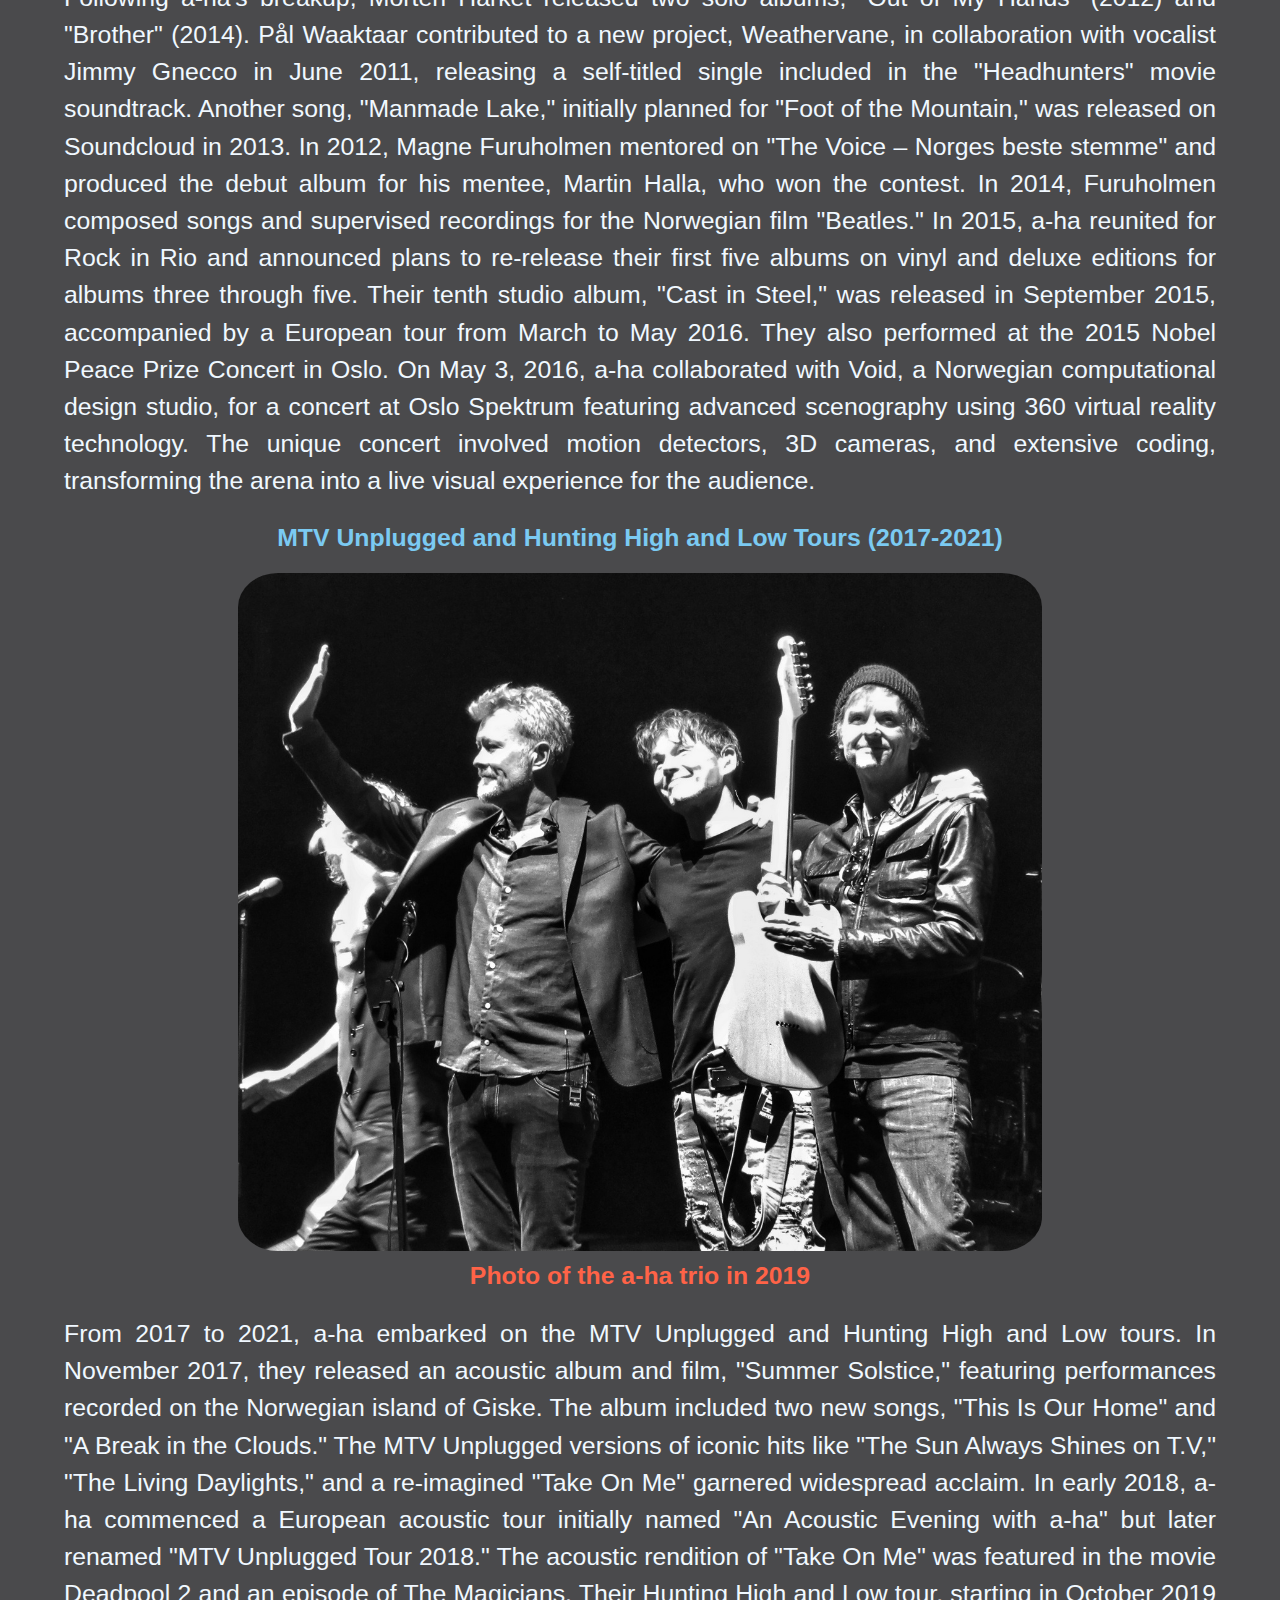
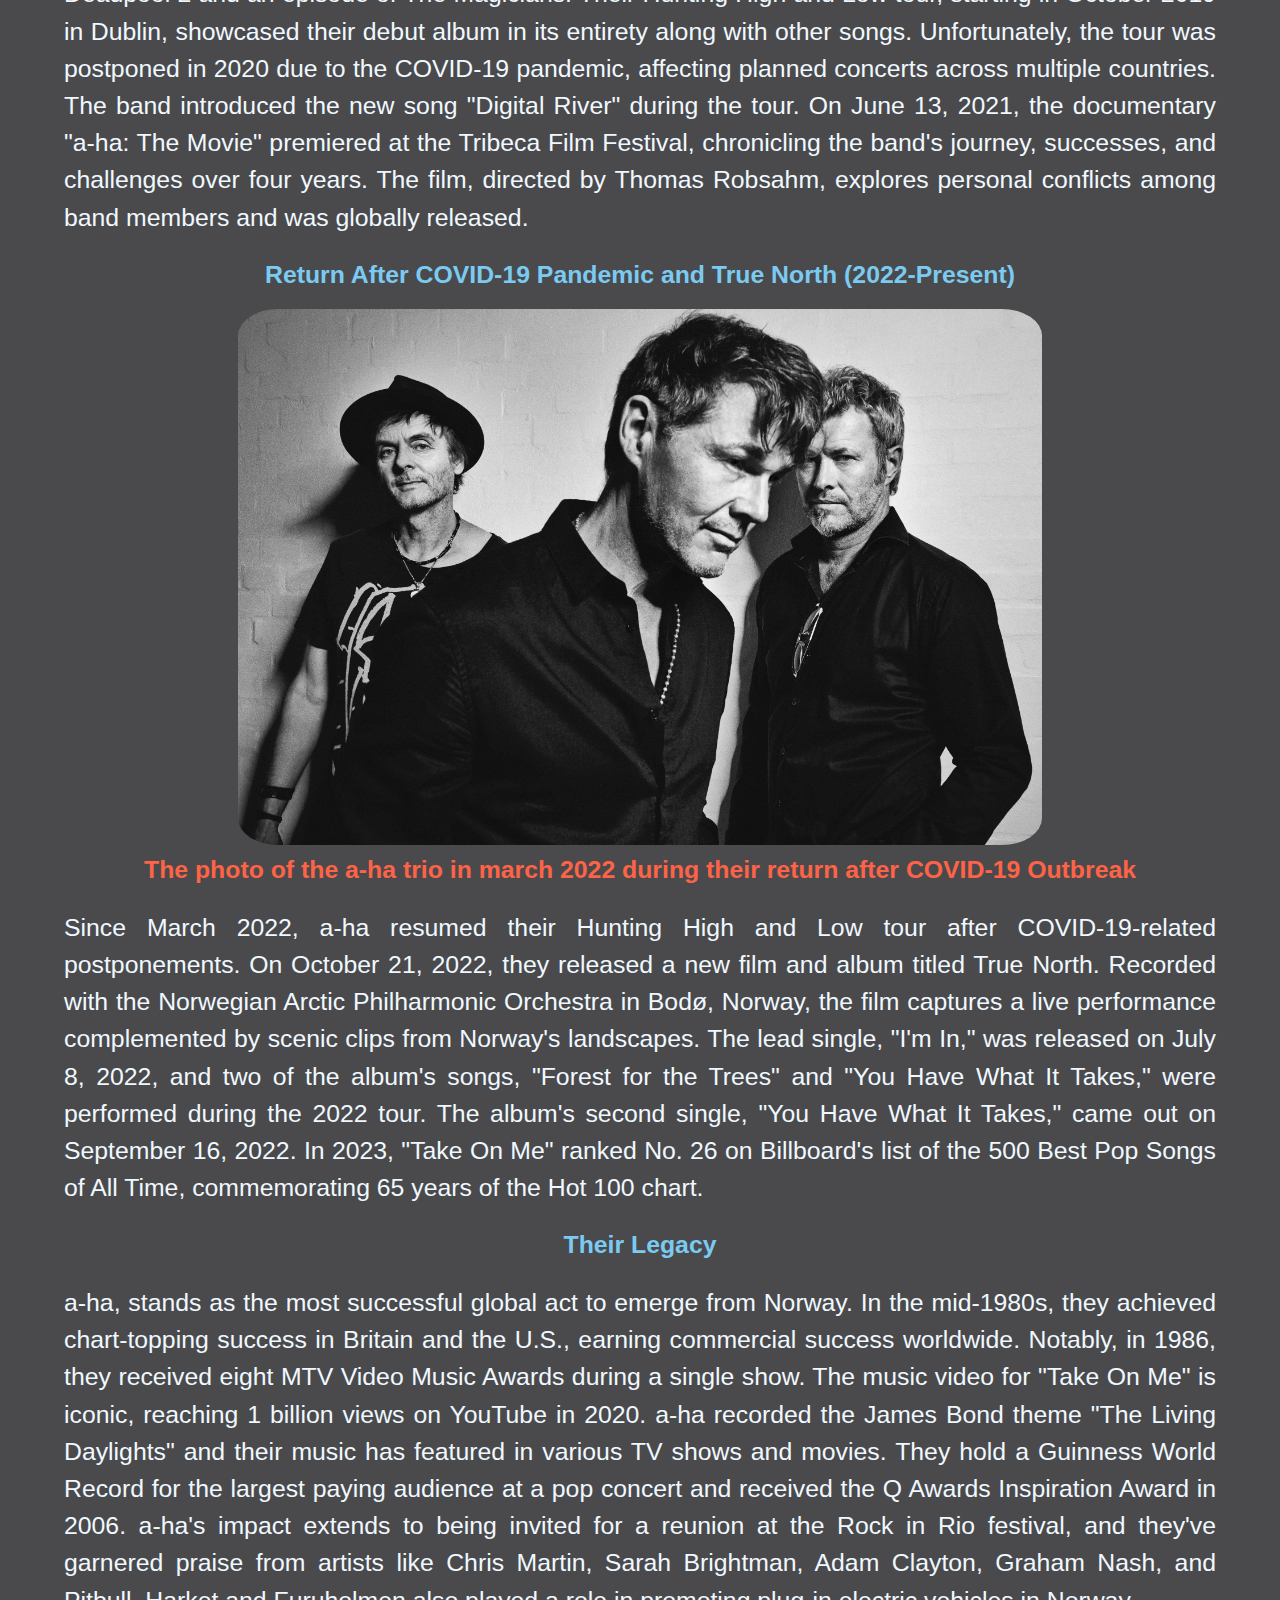
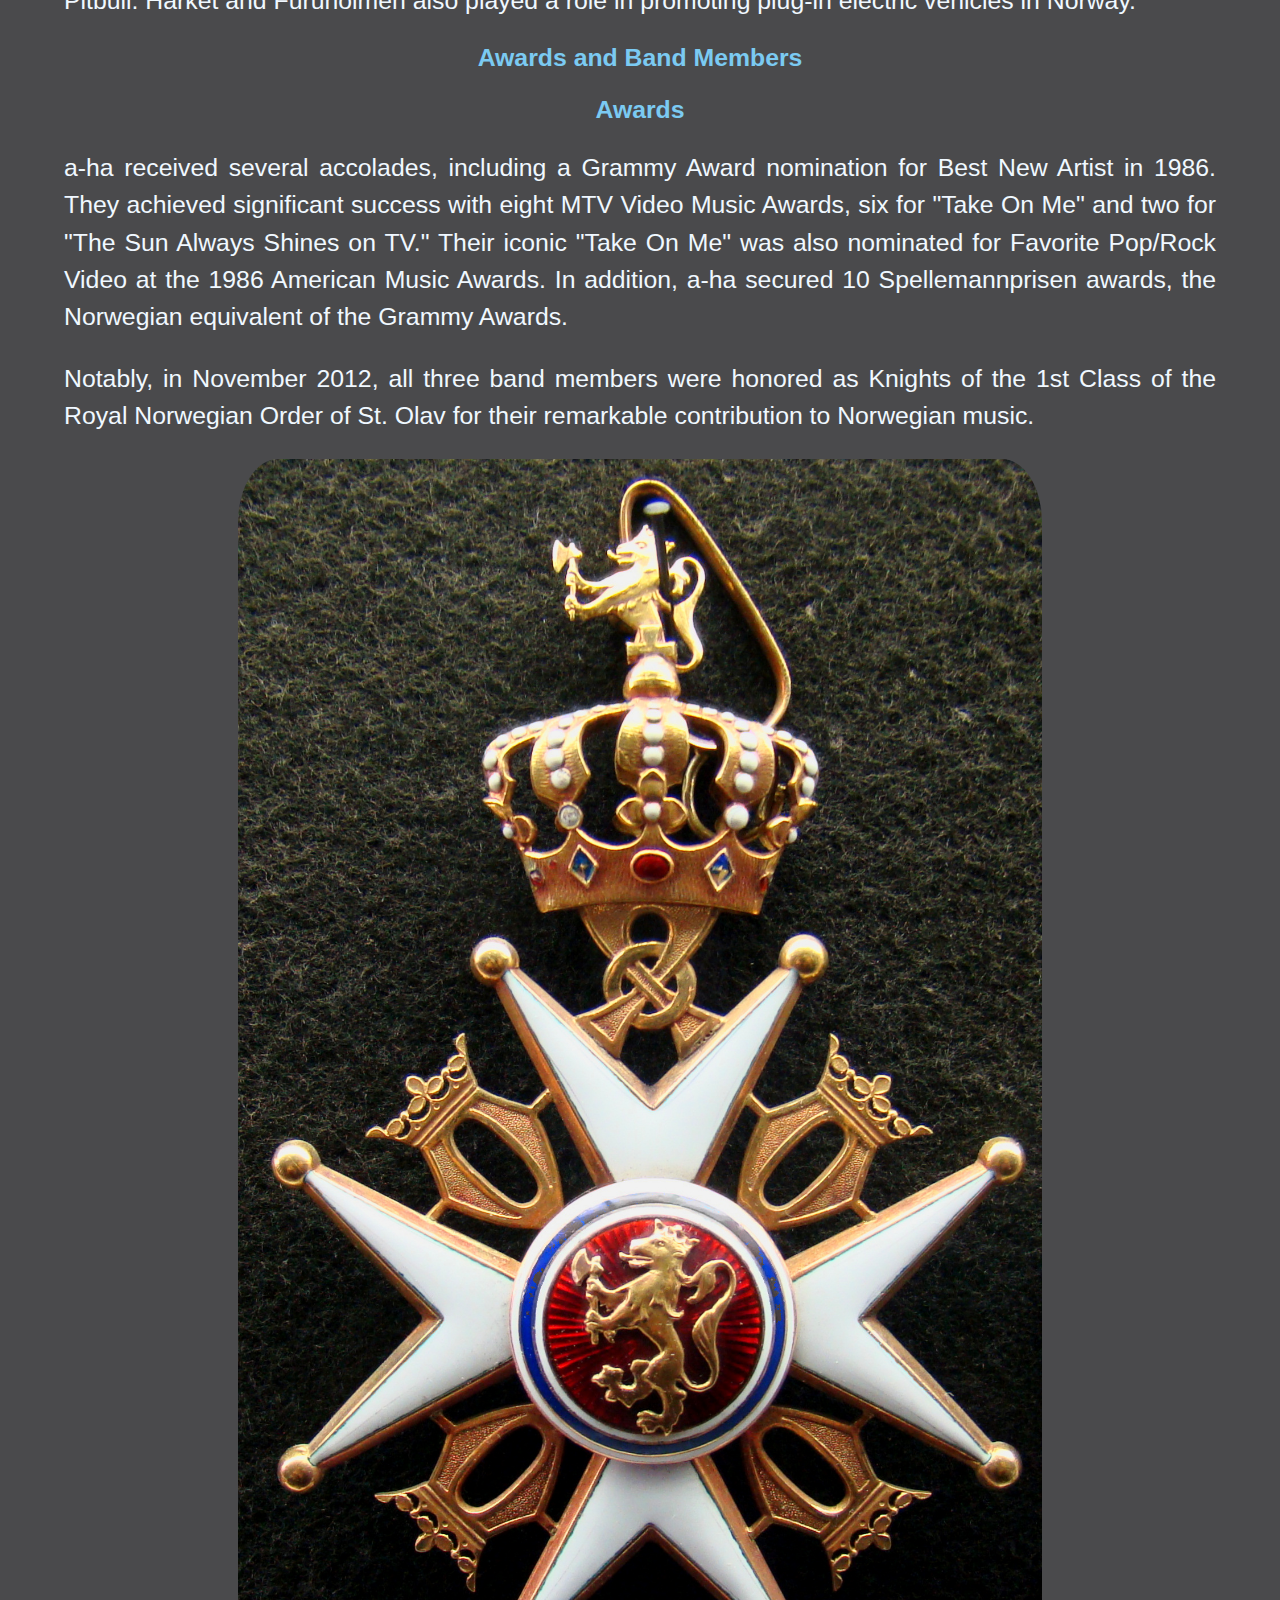
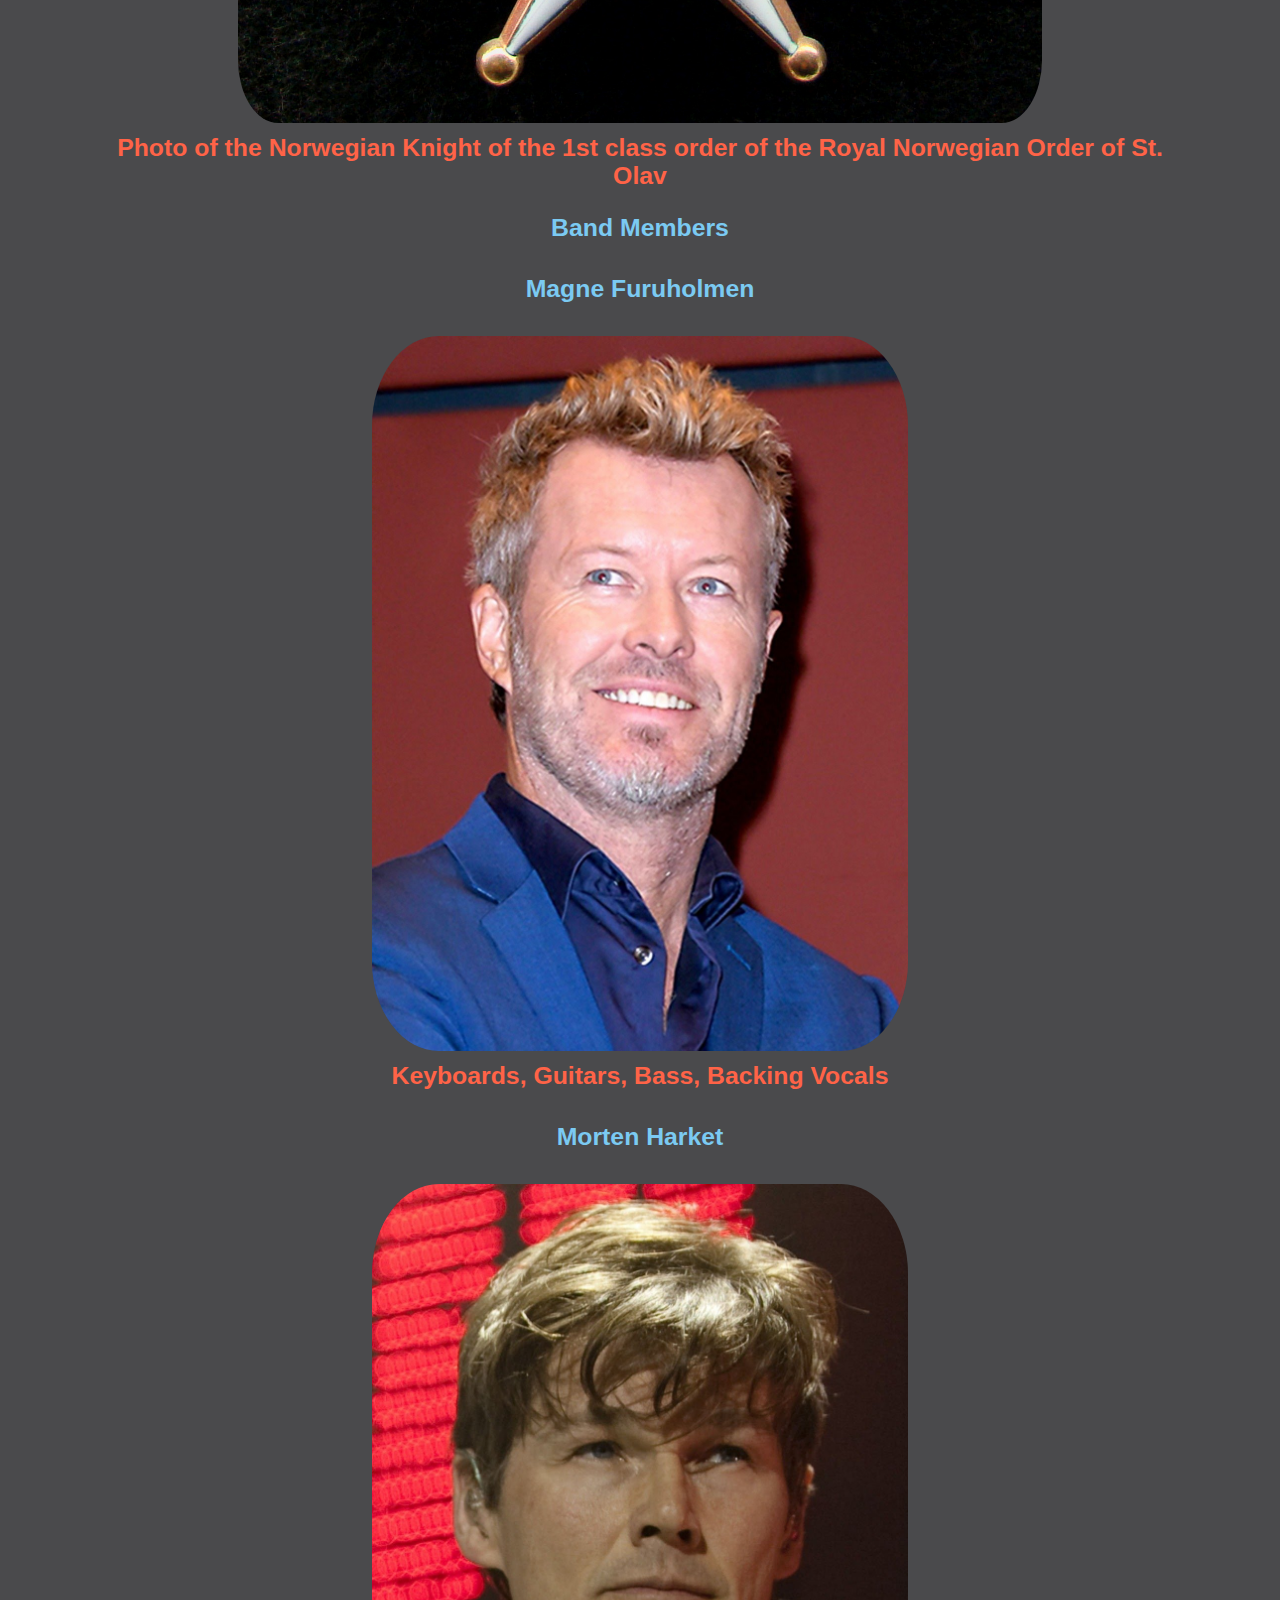
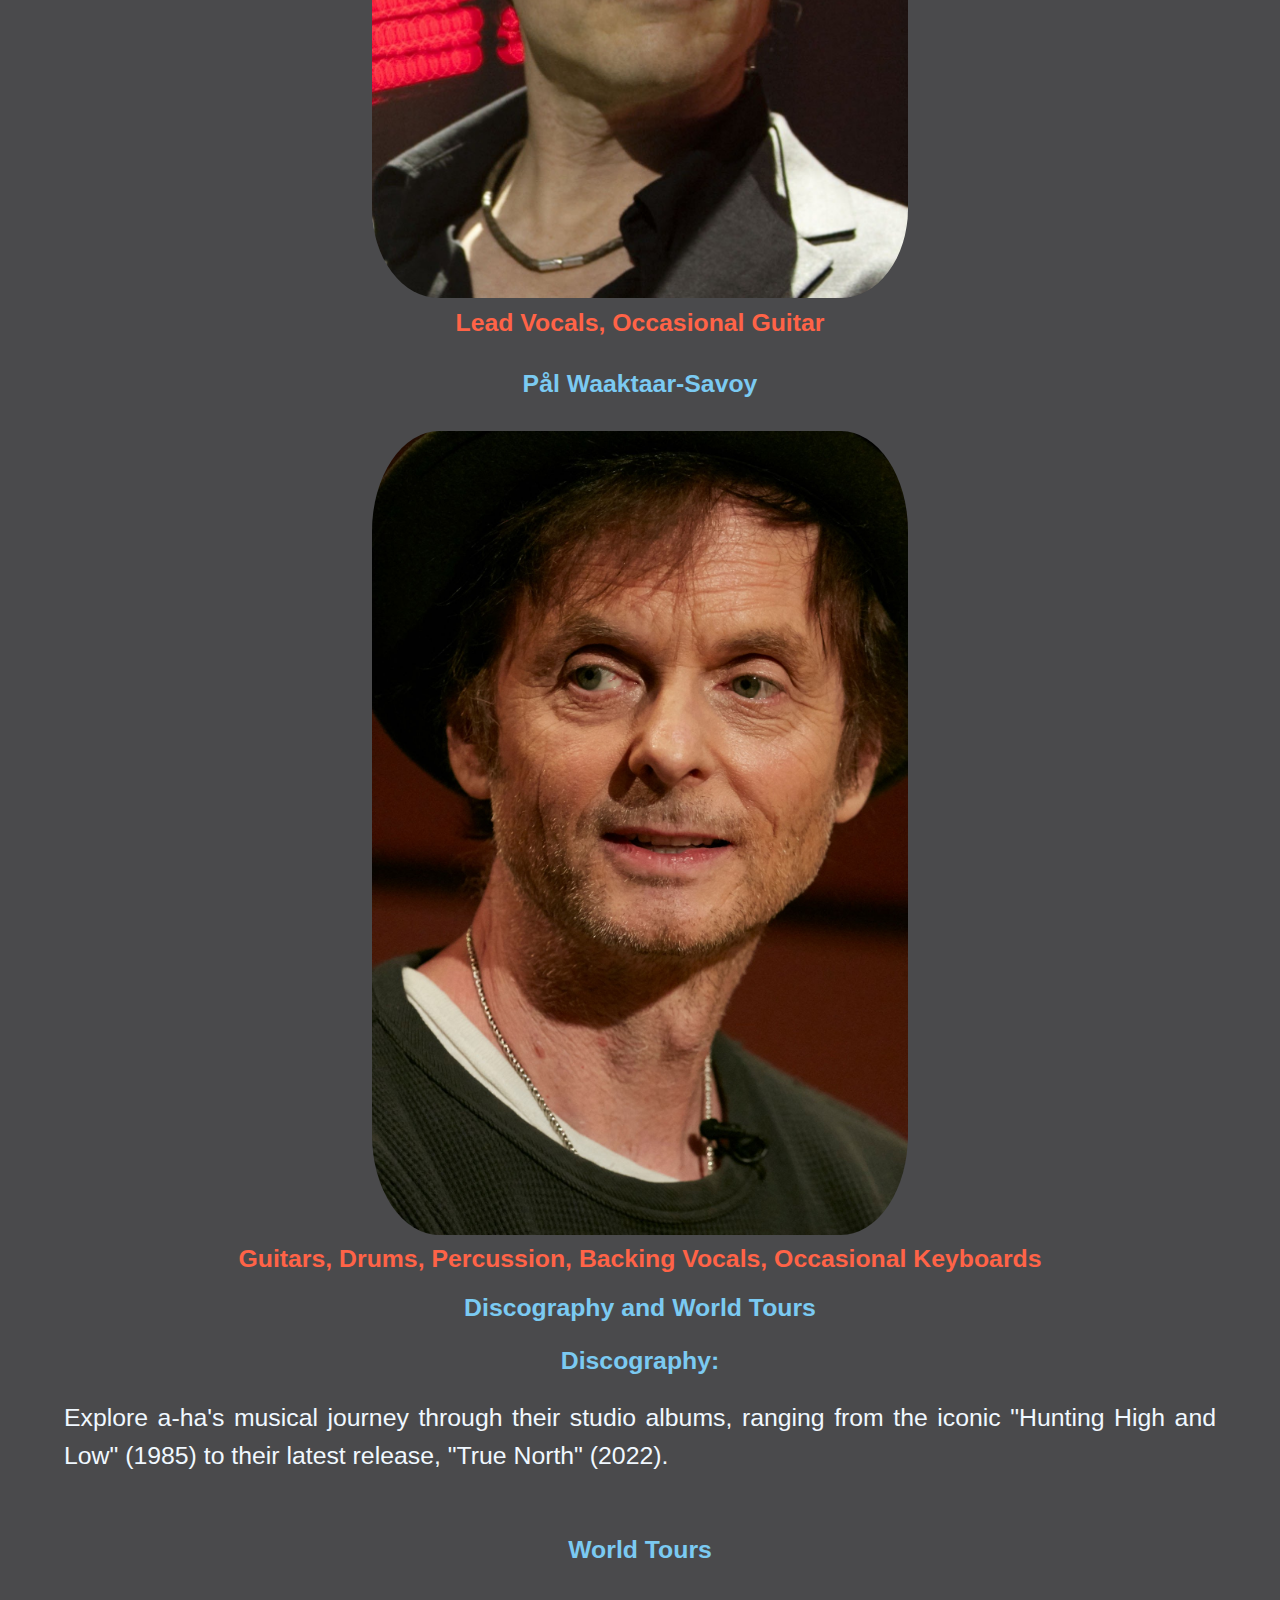
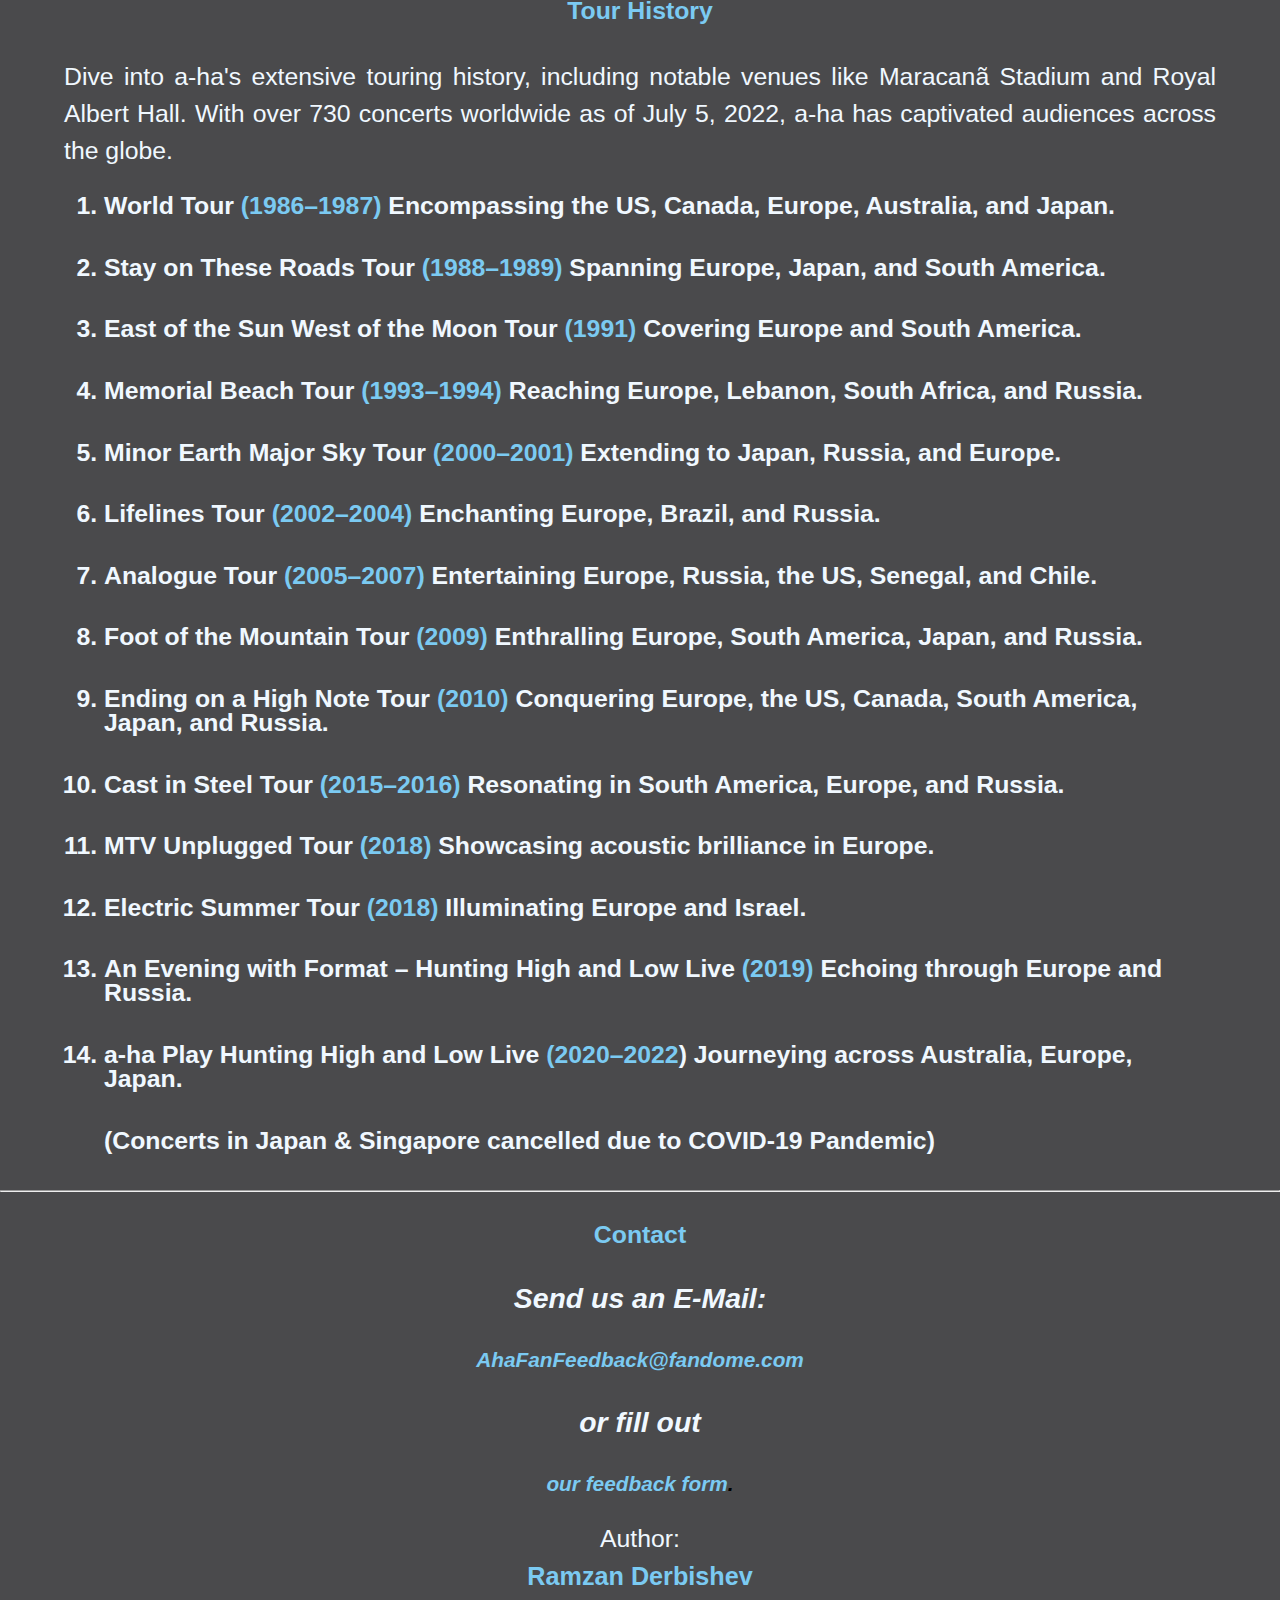
==== commit 33fdd6b3: "spell checks, commented out code in .html, README progress" ====
--- a/index.html
+++ b/index.html
@@ -14,11 +14,13 @@
     <meta name="author" content="Ramzan Derbishev (aka Shikarinzikato)">
 
     <title>a-ha Fandom</title>
+    <!-- icon, rel, type, url -->
     <link rel="icon" type="image/x-icon" href="assets/images-videos/tab-icon.png">
     <link rel="stylesheet" href="assets/css/style.css">
 </head>
 
 <body>
+    <!-- where content that is visible on all pages goes, atleast for my website -->
     <header>
         <h1><b>a-ha</b><br>Fandom</h1>
         <nav class="navbar" aria-label="Main navigation menu with options: Home, About, Gallery, Feedback Form">
@@ -31,10 +33,13 @@
         </nav>
     </header>
 
+    <!-- main section -->
     <main>
+        <!-- subsection, many more below -->
         <section class="dropdown" aria-label="Table of Contents dropdown menu">
             <button>Table of Contents</button>
             <div class="content">
+                <!-- links with aria-labels -->
                 <a aria-label="Takes user to the Hunting High and Low section on the same page"
                     href="#hunting-hign-and-low">Hunting High and Low (1984-1986)</a>
                 <a aria-label="Takes user to the Golden Age section on the same page" href="#golden-age">Golden Age
@@ -62,7 +67,8 @@
                     Contact Us</a>
             </div>
         </section>
-
+        
+        <!-- aria-labelledby because sections need headings, found out through html validator -->
         <section id="band-introduction-and-history" aria-labelledby="band-introduction-and-history-heading">
             <h2 id="band-introduction-and-history-heading">Band Introduction and History</h2>
             <figure>
@@ -211,7 +217,6 @@
             </p>
         </section>
 
-
         <section id="new-direction-and-farewell" aria-labelledby="new-direction-and-farewell-heading">
             <h2 id="new-direction-and-farewell-heading">New Direction and Farewell (2008-2010)</h2>
             <figure>
@@ -407,6 +412,7 @@
 
         <section aria-labelledby="tour-list-h3">
             <h3 id="tour-list-h3">World Tours</h3>
+            <!-- articles i.e., smaller text subsections inside sections -->
             <article aria-labelledby="tour-list">
                 <h4 id="tour-list">Tour History</h4>
                 <p>
@@ -417,6 +423,7 @@
                     the globe.
                 </p>
             </article>
+            <!-- ordered list to display tour history from beginning to current end -->
             <ol id="world-tour-ol">
                 <li>World Tour <span class="world-tour-li-year-highlight">(1986–1987)</span> Encompassing the US,
                     Canada, Europe, Australia, and Japan.</li>
@@ -468,8 +475,10 @@
 
     <hr>
 
+    <!-- footer goes here, aka contact info and appropriately placed links, social media or in my case e-mail and feedback-form-link -->
     <footer>
         <h2 id="contact">Contact</h2>
+        <!-- address, houses the addresses like e-mail or generally just contact info -->
         <address class="contact-section-text">
             <p class="text-align-center">Send us an E-Mail:</p>
             <a aria-label="Opens default email app, to compose a new message."
